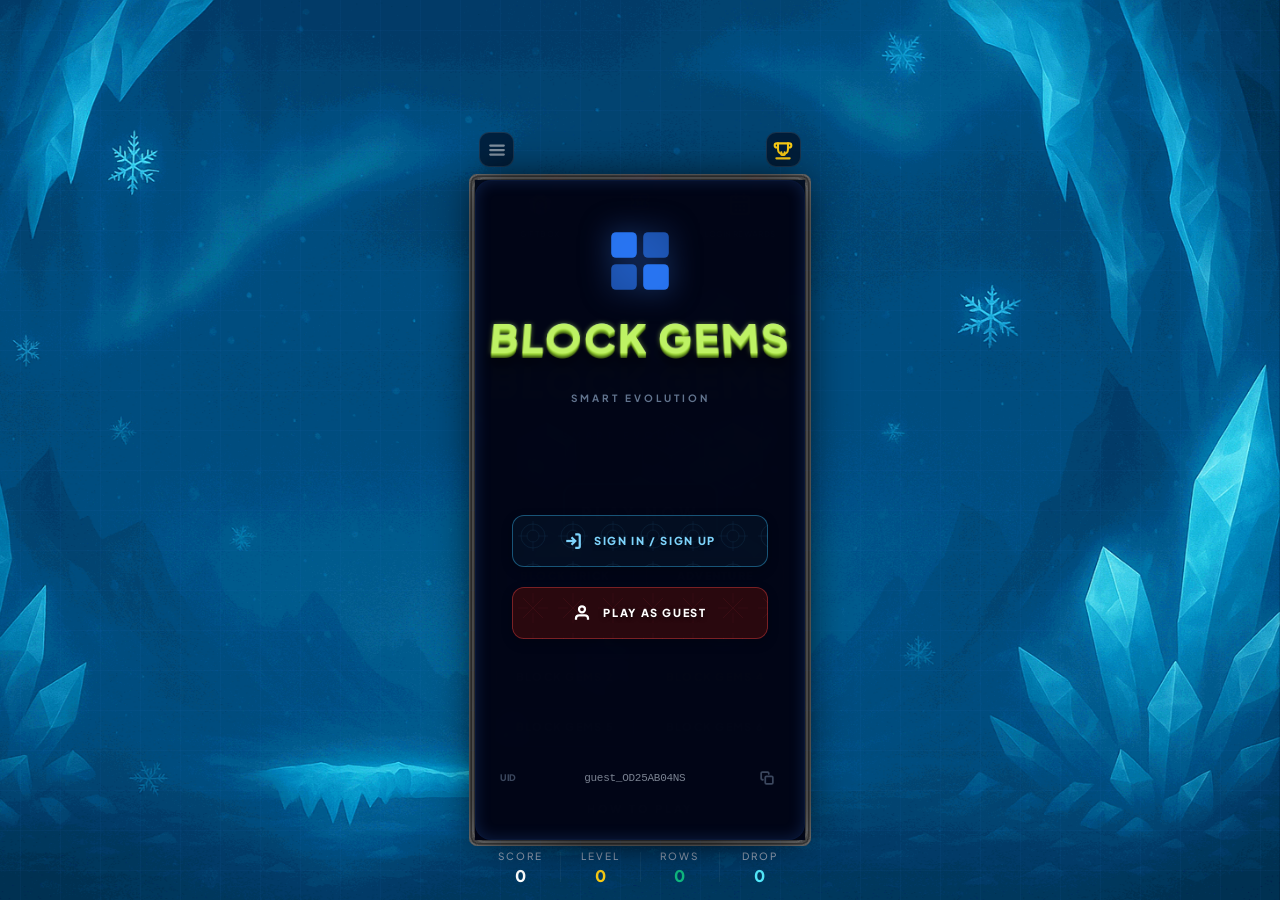
==== index.html @ 0a805791 "feat: add AdMobWeb class for managing ad functionalities and consent tracking" ====
<!doctype html>
<html lang="en">

<head>
  <meta charset="UTF-8" />
  <meta name="viewport"
    content="width=device-width, initial-scale=1.0, maximum-scale=1.0, user-scalable=no, viewport-fit=cover" />
  <meta name="google-site-verification" content="WcGg7bFw9ZpEoNqHcmc2jBNOB4gelZWjKBf4aaUP5AU" />
  <title>Block Gems</title>
  <link href="https://fonts.googleapis.com/css2?family=Plus+Jakarta+Sans:wght@400;700;800;900&display=swap"
    rel="stylesheet">
  <style>
    /* Prevent FOUC for overlays */
    .overlay {
      visibility: hidden;
      opacity: 0;
    }

    .overlay.active {
      visibility: visible;
      opacity: 1;
    }

    /* --- LOADING SCREEN --- */
    #loading-screen {
      position: fixed;
      top: 0;
      left: 0;
      width: 100%;
      height: 100%;
      background: #0f172a;
      display: flex;
      flex-direction: column;
      align-items: center;
      justify-content: center;
      z-index: 10000;
      transition: opacity 0.5s ease-out, visibility 0.5s;
    }

    .loading-atom {
      width: 48px;
      height: 48px;
      background: #f8fafc;
      border: 2px solid rgba(255, 255, 255, 0.4);
      border-radius: 4px;
      filter: drop-shadow(0 0 10px #f8fafc);
      margin-bottom: 24px;
      animation: atom-pulse 2s infinite ease-in-out;
      will-change: transform, filter;
    }

    @keyframes atom-pulse {
      0% {
        transform: scale(1) rotate(0deg);
        filter: drop-shadow(0 0 8px #f8fafc);
      }

      50% {
        transform: scale(1.15) rotate(180deg);
        filter: drop-shadow(0 0 20px #f8fafc);
      }

      100% {
        transform: scale(1) rotate(360deg);
        filter: drop-shadow(0 0 8px #f8fafc);
      }
    }

    .loading-bar-bg {
      width: 200px;
      height: 6px;
      background: rgba(255, 255, 255, 0.1);
      border-radius: 3px;
      overflow: hidden;
      margin-bottom: 12px;
    }

    .loading-bar-fill {
      width: 0%;
      height: 100%;
      background: linear-gradient(90deg, #3b82f6, #60a5fa);
      box-shadow: 0 0 10px #3b82f6;
      /* Removed CSS transition to use JS interpolation for maximum smoothness */
    }

    .loading-text {
      color: #94a3b8;
      font-size: 11px;
      font-weight: 800;
      text-transform: uppercase;
      letter-spacing: 0.2em;
    }
  </style>
  <script type="module" crossorigin src="./assets/main-CwLFbw1_.js"></script>
  <link rel="modulepreload" crossorigin href="./assets/rolldown-runtime-Zofljcph.js">
  <link rel="modulepreload" crossorigin href="./assets/modulepreload-polyfill-CSRv37U6.js">
  <link rel="modulepreload" crossorigin href="./assets/dist-dCQyYRQw.js">
  <link rel="modulepreload" crossorigin href="./assets/phaser-93QsA6HH.js">
  <link rel="modulepreload" crossorigin href="./assets/ProfileService-pNlcYrnM.js">
  <link rel="modulepreload" crossorigin href="./assets/IGameMode-BnO9yvhz.js">
  <link rel="modulepreload" crossorigin href="./assets/PopupUIController-dOcGx69c.js">
  <link rel="stylesheet" crossorigin href="./assets/main-HXE_9D_1.css">
</head>

<body class="bg-black text-white font-['Plus_Jakarta_Sans'] overflow-hidden select-none">
  <!-- SVG SPRITES SYSTEM -->
  <svg xmlns="http://www.w3.org/2000/svg" style="display: none;">
    <!-- Arrow/Chevron -->
    <symbol id="icon-chevron-down" viewBox="0 0 24 24" fill="none" stroke="currentColor" stroke-width="4"
      stroke-linecap="round" stroke-linejoin="round">
      <polyline points="6 9 12 15 18 9"></polyline>
    </symbol>
    <!-- Trophy/Score -->
    <symbol id="icon-trophy" viewBox="0 0 24 24" fill="none" stroke="currentColor" stroke-width="2.5"
      stroke-linecap="round" stroke-linejoin="round">
      <path d="M6 9H4.5a2.5 2.5 0 0 1 0-5H6"></path>
      <path d="M18 9h1.5a2.5 2.5 0 0 0 0-5H18"></path>
      <path d="M4 22h16"></path>
      <path d="M10 14.66V17c0 .55.45 1 1 1h2c.55 0 1-.45 1-1v-2.34"></path>
      <path d="M18 4H6v7a6 6 0 0 0 12 0V4Z"></path>
    </symbol>
    <!-- Rows -->
    <symbol id="icon-rows" viewBox="0 0 24 24" fill="currentColor">
      <rect x="3" y="15" width="18" height="6" rx="1" ry="1"></rect>
      <rect x="3" y="6" width="18" height="6" rx="1" ry="1" opacity="0.4"></rect>
    </symbol>
    <!-- Combo/Flame -->
    <symbol id="icon-flame" viewBox="0 0 24 24" fill="currentColor">
      <path
        d="M8.5,1C8.5,1,9.5,4,7,7C4.5,10,4,13,5,16C6,19,9,22,12,22C15,22,18,19.5,19,16C20,12.5,18,9,14,7C14,7,15,10,14,12C13,14,11.5,15,9.5,14C7.5,13,8.5,10,8.5,10L8.5,1Z">
      </path>
    </symbol>
    <!-- Special Clears -->
    <symbol id="icon-grid" viewBox="0 0 24 24" fill="currentColor">
      <path
        d="M19,3H5C3.89,3,3,3.9,3,5V19C3,20.1,3.89,21,5,21H19C20.1,21,21,20.1,21,19V5C21,3.9,20.1,3,19,3M19,19H5V5H19V19M17,11H7V13H17V11M17,7H7V9H17V7M17,15H7V17H17V15Z">
      </path>
    </symbol>
    <!-- Gems -->
    <symbol id="icon-gem" viewBox="0 0 24 24" fill="none" stroke="currentColor" stroke-width="2.5"
      stroke-linecap="round" stroke-linejoin="round">
      <path d="M6 3h12l4 6-10 12L2 9z"></path>
      <path d="M11 3l-4 6 5 12 5-12-4-6"></path>
      <path d="M2 9h20"></path>
    </symbol>
    <!-- Menu -->
    <symbol id="icon-menu" viewBox="0 0 24 24" fill="none" stroke="currentColor" stroke-width="3" stroke-linecap="round"
      stroke-linejoin="round">
      <line x1="3" y1="12" x2="21" y2="12"></line>
      <line x1="3" y1="6" x2="21" y2="6"></line>
      <line x1="3" y1="18" x2="21" y2="18"></line>
    </symbol>
    <!-- Avatar -->
    <symbol id="icon-avatar" viewBox="0 0 16 16" fill="currentColor">
      <path d="M11 6a3 3 0 1 1-6 0 3 3 0 0 1 6 0z"></path>
      <path fill-rule="evenodd"
        d="M0 8a8 8 0 1 1 16 0A8 8 0 0 1 0 8zm8-7a7 7 0 0 0-5.468 11.37C3.242 11.226 4.805 10 8 10s4.757 1.225 5.468 2.37A7 7 0 0 0 8 1z">
      </path>
    </symbol>
    <!-- Edit -->
    <symbol id="icon-edit" viewBox="0 0 24 24" fill="none" stroke="currentColor" stroke-width="3" stroke-linecap="round"
      stroke-linejoin="round">
      <path d="M11 4H4a2 2 0 0 0-2 2v14a2 2 0 0 0 2 2h14a2 2 0 0 0 2-2v-7"></path>
      <path d="M18.5 2.5a2.121 2.121 0 0 1 3 3L12 15l-4 1 1-4 9.5-9.5z"></path>
    </symbol>
    <!-- Copy -->
    <symbol id="icon-copy" viewBox="0 0 24 24" fill="none" stroke="currentColor" stroke-width="3" stroke-linecap="round"
      stroke-linejoin="round">
      <rect x="9" y="9" width="13" height="13" rx="2" ry="2"></rect>
      <path d="M5 15H4a2 2 0 0 1-2-2V4a2 2 0 0 1 2-2h9a2 2 0 0 1 2 2v1"></path>
    </symbol>
    <!-- Eye Off -->
    <symbol id="icon-eye-off" viewBox="0 0 24 24" fill="none" stroke="currentColor" stroke-width="2.5"
      stroke-linecap="round" stroke-linejoin="round">
      <path
        d="M9.88 9.88L3 3m18.12 18.12L14.12 14.12M12 12l-2.12-2.12M10.73 5.08A10.43 10.43 0 0 1 12 5c7 0 10 7 10 7a13.16 13.16 0 0 1-1.67 2.68M6.61 6.61A13.52 13.52 0 0 0 2 12s3 7 10 7a9.74 9.74 0 0 0 5.39-1.61m-5.46-5.46L12 12">
      </path>
    </symbol>
    <!-- Eye On -->
    <symbol id="icon-eye-on" viewBox="0 0 24 24" fill="none" stroke="currentColor" stroke-width="2.5"
      stroke-linecap="round" stroke-linejoin="round">
      <path d="M1 12s3-7 10-7 10 7 10 7-3 7-10 7-10-7-10-7Z"></path>
      <circle cx="12" cy="12" r="3"></circle>
    </symbol>
    <!-- Rotate -->
    <symbol id="icon-rotate" viewBox="0 0 24 24" fill="none" stroke="currentColor" stroke-width="3"
      stroke-linecap="round" stroke-linejoin="round">
      <path d="M21 12a9 9 0 1 1-9-9c2.52 0 4.93 1 6.74 2.74L21 8" />
      <polyline points="21 3 21 8 16 8" />
    </symbol>
    <!-- Trash -->
    <symbol id="icon-trash" viewBox="0 0 24 24" fill="none" stroke="currentColor" stroke-width="2"
      stroke-linecap="round" stroke-linejoin="round">
      <polyline points="3 6 5 6 21 6"></polyline>
      <path d="M19 6v14a2 2 0 0 1-2 2H7a2 2 0 0 1-2-2V6m3 0V4a2 2 0 0 1 2-2h4a2 2 0 0 1 2 2v2"></path>
    </symbol>

    <!-- [NEW] Refill Icon -->
    <symbol id="icon-refill" viewBox="0 0 24 24" fill="none" stroke="currentColor" stroke-width="2"
      stroke-linecap="round" stroke-linejoin="round">
      <path d="M23 4v6h-6"></path>
      <path d="M1 20v-6h6"></path>
      <path d="M3.51 9a9 9 0 0 1 14.85-3.36L23 10M1 14l4.64 4.36A9 9 0 0 0 20.49 15"></path>
    </symbol>

    <!-- [NEW] Hint Icon -->
    <symbol id="icon-hint" viewBox="0 0 24 24" fill="none" stroke="currentColor" stroke-width="2.5"
      stroke-linecap="round" stroke-linejoin="round">
      <circle cx="11" cy="11" r="8"></circle>
      <line x1="21" y1="21" x2="16.65" y2="16.65"></line>
    </symbol>
    <!-- [NEW] Palette Icon -->
    <symbol id="icon-palette" viewBox="0 0 24 24" fill="none" stroke="currentColor" stroke-width="2"
      stroke-linecap="round" stroke-linejoin="round">
      <circle cx="13.5" cy="6.5" r=".5" fill="currentColor"></circle>
      <circle cx="17.5" cy="10.5" r=".5" fill="currentColor"></circle>
      <circle cx="8.5" cy="7.5" r=".5" fill="currentColor"></circle>
      <circle cx="6.5" cy="12.5" r=".5" fill="currentColor"></circle>
      <path
        d="M12 2C6.5 2 2 6.5 2 12s4.5 10 10 10c.92 0 1.5-.58 1.5-1.5 0-.43-.17-.83-.44-1.14-.24-.28-.36-.64-.36-1.02 0-.81.65-1.48 1.45-1.48h1.85c2.76 0 5-2.24 5-5 0-5.52-4.48-10-10-10Z">
      </path>
    </symbol>
    <!-- [NEW] Level Tint Icon -->
    <symbol id="icon-level-tint" viewBox="0 0 24 24" fill="none" stroke="currentColor" stroke-width="2"
      stroke-linecap="round" stroke-linejoin="round">
      <circle cx="12" cy="12" r="10"></circle>
      <path d="M12 2a10 10 0 0 1 10 10M12 2a10 10 0 0 0-10 10"></path>
      <path d="M12 22a10 10 0 0 0 10-10M12 22a10 10 0 0 1-10-10"></path>
      <path d="M8 12a4 4 0 1 1 8 0 4 4 0 0 1-8 0"></path>
    </symbol>
  </svg>

  <div id="loading-screen">
    <div class="loading-atom"></div>
    <div class="loading-bar-bg">
      <div id="loading-fill" class="loading-bar-fill"></div>
    </div>
    <div id="loading-status" class="loading-text">LOADING DATA... 0%</div>
  </div>

  <!-- Game Container for Phaser Canvas -->
  <div id="game-container"></div>


  <div id="app-root">
    <!-- Board-scoped Fever Fire Effect (replaces full-screen flash) -->
    <div id="fever-board-fire" class="fever-board-fire"></div>

    <!-- Notification Container -->
    <div id="notification-container" class="notification-container"></div>

    <!-- HTML UI Overlay Layer -->
    <div id="ui-layer">


      <!-- Pocket HUD (Top Left of Board) -->
      <div id="pocket-hud" class="hidden absolute z-85 hud-vertical-container"></div>



      <!-- Nút Menu trên Board -->
      <div id="ui-board-header">
        <button id="btn-menu" class="btn-icon">
          <svg width="18" height="18">
            <use xlink:href="#icon-menu"></use>
          </svg>
        </button>

        <div id="next-box" class="horizontal-next"></div>



        <button id="btn-leaderboard" class="btn-icon">
          <svg width="20" height="20" style="color: #facc15;">
            <use xlink:href="#icon-trophy"></use>
          </svg>
        </button>
      </div>

      <!-- Hàng TRÊN CÙNG -->

      <!-- Cột DƯỚI (Mới) -->
      <div id="ui-bottom">
        <div class="neon-box stats-panel-horizontal">
          <div class="stat-group">
            <p class="stat-label">Score</p>
            <p id="score-val" class="stat-value text-white">0</p>
          </div>
          <div class="vertical-divider"></div>
          <div class="stat-group">
            <p class="stat-label">Level</p>
            <p id="level-val" class="stat-value text-yellow">0</p>
          </div>
          <div class="vertical-divider"></div>
          <div class="stat-group">
            <p class="stat-label">Rows</p>
            <p id="rows-val" class="stat-value text-green">0</p>
          </div>
          <div class="vertical-divider"></div>
          <div class="stat-group">
            <p class="stat-label text-[10px]">Drop</p>
            <p id="drop-delay-val" class="stat-value text-cyan-300 text-sm">0</p>
          </div>
        </div>
      </div>

      <!-- Cột GIỮA -->
      <div id="ui-center">
        <div id="start-overlay" class="overlay active">
          <div id="main-menu-feature-bar" class="main-menu-feature-bar">
          <!-- Daily Gift Box (Moved inside start-overlay to hide during Auth) -->
          <div id="gift-menu-container" class="gift-menu-container">
            <span class="gift-menu-icon-wrapper">
              <img src="./assets/images/gift_box.png" class="gift-menu-icon" alt="Gift Box">
              <span id="gift-notification-badge" class="menu-notification-dot hidden" aria-hidden="true"></span>
            </span>
            <span id="gift-menu-status" class="gift-menu-label">Gift Box</span>
          </div>

          <!-- Login Streak Box -->
          <div id="streak-menu-container" class="streak-menu-container">
            <div class="streak-menu-icon-wrapper">
              <svg class="streak-menu-icon" viewBox="0 0 24 24" fill="none" stroke="currentColor" stroke-width="2.5"
                stroke-linecap="round" stroke-linejoin="round">
                <rect x="3" y="4" width="18" height="18" rx="2" ry="2"></rect>
                <line x1="16" y1="2" x2="16" y2="6"></line>
                <line x1="8" y1="2" x2="8" y2="6"></line>
                <line x1="3" y1="10" x2="21" y2="10"></line>
                <path d="M8 14h.01M12 14h.01M16 14h.01M8 18h.01M12 18h.01M16 18h.01"></path>
              </svg>
              <div id="streak-notification-badge" class="streak-badge hidden"></div>
            </div>
            <span id="streak-menu-label" class="streak-menu-label">Login Rewards</span>
          </div>
          </div>

          <!-- Gift Claim Animation Overlay (Fixed center) -->
          <div id="gift-claim-overlay" class="gift-claim-sequence">
            <div class="gift-glow-effect"></div>
            <div id="gift-anim-box" class="gift-anim-box">
              <img src="./assets/images/gift_box.png" class="gift-anim-icon" alt="Gift">
            </div>
          </div>

          <!-- Main Content Wrapper to shift everything down -->
          <div class="flex flex-col items-center w-full translate-y-12.5">
            <h1 class="game-title">BLOCK GEMS</h1>
            <p class="subtitle">Smart Evolution</p>
            <button id="btn-start" class="btn-primary py-3 px-8 mb-1" style="width: fit-content;">PLAY NOW</button>
            <!-- Dynamic Mode Grid Container -->
            <div id="dynamic-mode-grid" class="grid grid-cols-2 gap-3 w-full px-4 mt-2.5 mb-6 max-w-[320px]">
              <!-- Dynamic buttons will be injected here -->
            </div>
          </div>
          <button id="btn-how-to-play" class="btn-outline">HOW TO PLAY</button>
          <div id="combo-text-container"></div>
        </div>

        <!-- Home Auth Gate Popup -->
        <div id="home-screen" class="overlay">
          <div class="modal-box neon-box">
            <div class="flex flex-col items-center mt-6">
              <div class="w-16 h-16 text-blue-500 mb-6 filter drop-shadow-[0_0_15px_rgba(59,130,246,0.5)]">
                <svg viewBox="0 0 40 40" fill="none" xmlns="http://www.w3.org/2000/svg">
                  <rect x="2" y="2" width="16" height="16" rx="3" fill="currentColor" opacity="0.9" />
                  <rect x="22" y="2" width="16" height="16" rx="3" fill="currentColor" opacity="0.6" />
                  <rect x="2" y="22" width="16" height="16" rx="3" fill="currentColor" opacity="0.6" />
                  <rect x="22" y="22" width="16" height="16" rx="3" fill="currentColor" opacity="0.9" />
                </svg>
              </div>
              <h1
                class="text-3xl font-black tracking-[0.2em] bg-linear-to-br from-blue-400 to-purple-500 bg-clip-text text-transparent uppercase leading-none text-center">
                BLOCK GEMS</h1>
              <p class="text-[10px] font-bold tracking-[0.3em] text-slate-500 uppercase mt-4 text-center">Smart
                Evolution</p>
            </div>

            <div class="w-full flex flex-col gap-5 px-4">
              <button id="btn-home-login" class="btn-ui btn-blue-neon py-4! rounded-xl">
                <svg viewBox="0 0 24 24" fill="none" stroke="currentColor" stroke-width="3" width="18" height="18"
                  class="shrink-0">
                  <path d="M15 3h4a2 2 0 0 1 2 2v14a2 2 0 0 1-2 2h-4" />
                  <polyline points="10 17 15 12 10 7" />
                  <line x1="15" y1="12" x2="3" y2="12" />
                </svg>
                <span class="whitespace-nowrap">SIGN IN / SIGN UP</span>
              </button>

              <button id="btn-home-guest" class="btn-ui btn-red-dim py-4! rounded-xl">
                <svg viewBox="0 0 24 24" fill="none" stroke="currentColor" stroke-width="3" width="18" height="18"
                  class="shrink-0">
                  <path d="M20 21v-2a4 4 0 0 0-4-4H8a4 4 0 0 0-4 4v2" />
                  <circle cx="12" cy="7" r="4" />
                </svg>
                <span class="whitespace-nowrap">PLAY AS GUEST</span>
              </button>
            </div>

            <div
              class="w-full flex items-center gap-2 px-1 py-4 bg-transparent border-none opacity-60 hover:opacity-100 transition-opacity mb-2">
              <span class="text-[9px] font-black text-slate-500 uppercase tracking-tighter shrink-0">UID</span>
              <span id="home-uid-display"
                class="flex-1 font-mono text-[11px] text-slate-300 truncate tracking-tight cursor-pointer"
                title="Your unique ID">--------</span>
              <button id="btn-home-copy-uid"
                class="p-1.5 text-slate-500 hover:text-white transition-colors cursor-pointer">
                <svg width="14" height="14" viewBox="0 0 24 24" fill="none" stroke="currentColor" stroke-width="3"
                  stroke-linecap="round" stroke-linejoin="round">
                  <rect x="9" y="9" width="13" height="13" rx="2" ry="2"></rect>
                  <path d="M5 15H4a2 2 0 0 1-2-2V4a2 2 0 0 1 2-2h9a2 2 0 0 1 2 2v1"></path>
                </svg>
              </button>
            </div>
          </div>
        </div>

        <!-- Menu & Auth overlays -->
        <div id="menu-modal" class="overlay">
          <div id="pause-box" class="modal-box neon-box">
            <h2 class="text-white text-xl font-bold mb-4 shrink-0 uppercase tracking-widest text-center">MENU</h2>
            <div class="flex flex-col gap-2.5 w-full grow overflow-y-auto custom-scrollbar px-1">
              <div id="user-info-brief"
                class="bg-blue-500/5 border border-white/5 rounded-xl mb-2 flex flex-col w-full overflow-hidden">
                <div class="pt-4 px-4 pb-3 flex flex-col gap-3">
                  <div class="flex items-center gap-4 w-full px-1">
                    <div id="btn-open-profile"
                      class="w-16 h-16 rounded-full bg-blue-500/10 flex items-center justify-center text-blue-400 shrink-0 border border-blue-500/20 cursor-pointer hover:bg-blue-500/20 transition-all overflow-hidden relative">
                      <img id="menu-avatar-img" src="" class="w-full h-full object-cover hidden">
                      <div id="menu-avatar-svg" class="w-full h-full flex items-center justify-center"><svg width="32"
                          height="32">
                          <use xlink:href="#icon-avatar"></use>
                        </svg></div>
                    </div>
                    <div class="flex-1 flex flex-col items-start leading-tight justify-center min-w-0">
                      <div class="flex items-center justify-between w-full gap-2">
                        <span id="menu-display-name" class="text-[13px] text-white font-black truncate">Guest
                          Player</span>
                        <button id="btn-edit-name"
                          class="p-1 hover:bg-white/10 rounded-md transition-colors cursor-pointer shrink-0"><svg
                            width="14" height="14" class="text-blue-400 opacity-60">
                            <use xlink:href="#icon-edit"></use>
                          </svg></button>
                      </div>
                      <div class="flex flex-col gap-0.5 mt-0.5">
                        <span id="menu-user-level"
                          class="text-[9px] text-yellow font-black uppercase tracking-[0.2em]">Level 1</span>
                        <span id="menu-id-username"
                          class="text-[9px] text-blue-400 font-bold opacity-70 truncate"></span>
                      </div>
                    </div>
                  </div>
                  <div class="flex flex-col gap-2 mt-1 border-t border-white/5 pt-3">
                    <div class="flex justify-between items-end px-0.5"><span id="menu-xp-text"
                        class="text-[9px] text-blue-400 font-bold tracking-wider">XP: 250 / 800</span>
                      <div class="flex flex-col items-end gap-1">
                        <div class="flex items-center gap-1">
                          <span class="currency-icon coin-icon">B</span>
                          <span id="menu-coins-val" class="text-[10px] text-yellow font-black">0</span>
                        </div>
                        <div class="flex items-center gap-1">
                          <span class="currency-icon bcoin-icon">B</span>
                          <span id="menu-bcoins-val" class="text-[10px] text-cyan-400 font-black">0</span>
                        </div>
                      </div>
                    </div>
                    <div class="w-full h-2.5 bg-black/40 rounded-full overflow-hidden border border-white/5">
                      <div id="menu-level-progress"
                        class="h-full bg-linear-to-r from-blue-600 to-blue-400 transition-all duration-700"
                        style="width: 30%;"></div>
                    </div>
                  </div>
                </div>
                <div id="auth-buttons-row" class="flex border-t border-white/5">
                  <button id="btn-pause-register"
                    class="flex-1 py-3 text-[10px] font-black tracking-widest bg-blue-500/10 text-blue-400 hover:bg-blue-500/20 uppercase cursor-pointer border-r border-white/5">SIGN
                    UP</button>
                  <button id="btn-pause-login"
                    class="flex-1 py-3 text-[10px] font-black tracking-widest bg-yellow-500/10 text-yellow-500 hover:bg-yellow-500/20 uppercase cursor-pointer">LOG
                    IN</button>
                  <button id="btn-pause-logout"
                    class="hidden flex-1 py-3 text-[10px] font-black tracking-widest bg-red-500/10 text-red-500 hover:bg-red-500/20 uppercase cursor-pointer">LOGOUT</button>
                </div>
              </div>
              <button id="btn-resume" class="btn-ui btn-blue-neon py-3.5! mb-1 shrink-0">RESUME</button>
              <button id="btn-give-up" class="btn-ui btn-red-dim py-3.5! mb-1 shrink-0" style="display: none;">GIVE
                UP</button>
              <button id="btn-shop-menu" class="btn-ui btn-orange-neon py-3.5! mb-1 shrink-0">SHOP</button>
              <button id="btn-quests-menu" class="btn-ui btn-blue-alt-neon py-3.5! mb-1 shrink-0">MISSIONS</button>
              <button id="btn-settings" class="btn-ui btn-green-neon py-3.5! mb-1 shrink-0">OPTIONS</button>
              <button id="btn-quit" class="btn-ui btn-red-dim py-3.5! shrink-0">QUIT GAME</button>
            </div>
          </div>
        </div>

        <div id="auth-modal" class="overlay">
          <!-- Login View -->
          <div id="login-box" class="modal-box neon-box auth-view">
            <h2 class="text-white text-xl font-bold mb-6 shrink-0 uppercase tracking-widest text-center">LOG IN</h2>
            <div class="flex flex-col gap-4 w-full grow overflow-y-auto custom-scrollbar px-2">
              <div class="flex flex-col gap-1.5"><label
                  class="text-[9px] text-gray-500 font-black uppercase tracking-widest pl-1">Username or
                  Email</label><input type="text" id="login-username" placeholder="Username or Email"
                  class="bg-black/40 border border-white/10 rounded-lg p-3 text-sm text-white focus:border-blue-500 outline-none w-full">
              </div>
              <div class="flex flex-col gap-1.5"><label
                  class="text-[9px] text-gray-500 font-black uppercase tracking-widest pl-1">Password</label>
                <div class="relative w-full"><input type="password" id="login-password" placeholder="Password"
                    class="bg-black/40 border border-white/10 rounded-lg p-3 pr-10 text-sm text-white focus:border-blue-500 outline-none w-full"><button
                    id="btn-toggle-login-pass"
                    class="absolute right-3 top-1/2 -translate-y-1/2 text-gray-500 hover:text-blue-400 p-1"><svg
                      width="16" height="16" class="pass-eye-off">
                      <use xlink:href="#icon-eye-off"></use>
                    </svg><svg width="16" height="16" class="pass-eye-on hidden">
                      <use xlink:href="#icon-eye-on"></use>
                    </svg></button></div>
              </div>
              <div class="text-right -mt-2"><button id="btn-show-forgot"
                  class="text-[9px] text-gray-500 hover:text-blue-400 font-bold uppercase tracking-wider transition-colors">Forgot
                  Password?</button></div>
              <button id="btn-do-login" class="btn-primary w-full py-4 mt-2 mb-2">SIGN IN</button>
              <div class="flex items-center gap-2 my-1 opacity-50">
                <div class="h-px bg-white/20 flex-1"></div><span
                  class="text-[10px] text-gray-400 uppercase">OR</span>
                <div class="h-px bg-white/20 flex-1"></div>
              </div>
              <button id="btn-login-google"
                class="btn-ui btn-blue-neon w-full py-0 group relative overflow-hidden flex items-center justify-center h-12 p-0 mb-4">
                <div class="flex items-center justify-center gap-3 w-full h-full relative z-10"><img
                    src="https://www.gstatic.com/firebasejs/ui/2.0.0/images/auth/google.svg"
                    class="w-4 h-4 transition-transform group-hover:scale-110 shrink-0" alt="Google"><span
                    class="text-[12px] font-black tracking-wider text-white">SIGN IN WITH GOOGLE</span></div>
              </button>
              <div class="text-center mb-4"><span class="text-xs text-gray-400">Don't have an account?</span><button
                  id="btn-switch-to-register"
                  class="text-xs text-blue-400 font-bold ml-1 cursor-pointer hover:text-blue-300 underline">Register
                  Now</button></div>
            </div>
            <button id="btn-close-auth" class="btn-ui w-full mt-4 shrink-0">CLOSE</button>
          </div>

          <!-- Forgot Password View -->
          <div id="forgot-box" class="modal-box neon-box auth-view hidden">
            <h2 class="text-white text-xl font-bold mb-6 shrink-0 uppercase tracking-widest text-center">RESET PASSWORD
            </h2>
            <div class="flex flex-col gap-6 w-full grow overflow-y-auto custom-scrollbar px-2">
              <p class="text-[11px] text-gray-400 leading-relaxed text-center px-4">Enter the email associated with your
                account and we'll send a reset link.</p>
              <div class="flex flex-col gap-1.5"><label
                  class="text-[9px] text-gray-500 font-black uppercase tracking-widest pl-1">Email Address</label><input
                  type="email" id="forgot-email" placeholder="your@email.com"
                  class="bg-black/40 border border-white/10 rounded-lg p-3 text-sm text-white focus:border-blue-500 outline-none w-full">
              </div>
              <button id="btn-do-reset-pass" class="btn-primary w-full py-4 mt-2">SEND RESET LINK</button>
              <div class="text-center mt-4"><button id="btn-forgot-to-login"
                  class="text-xs text-blue-400 font-bold cursor-pointer hover:text-blue-300 uppercase tracking-widest underline">Back
                  to Login</button></div>
            </div>
            <button id="btn-close-forgot" class="btn-ui w-full mt-4 shrink-0">CLOSE</button>
          </div>

          <!-- Register View -->
          <div id="register-box" class="modal-box neon-box auth-view hidden">
            <h2 class="text-white text-xl font-bold mb-6 shrink-0 uppercase tracking-widest text-center">CREATE ACCOUNT
            </h2>
            <div class="flex flex-col gap-3.5 w-full grow overflow-y-auto custom-scrollbar px-2">
              <div class="flex flex-col gap-1">
                <label class="text-[9px] text-gray-500 font-black uppercase tracking-widest pl-1">Display Name</label>
                <input type="text" id="reg-display-name" placeholder="Max 16 chars" maxlength="16"
                  class="bg-black/40 border border-white/10 rounded-lg p-3 text-sm text-white focus:border-blue-500 outline-none w-full">
              </div>
              <div class="flex flex-col gap-1">
                <label class="text-[9px] text-gray-500 font-black uppercase tracking-widest pl-1">Username (UID)</label>
                <input type="text" id="reg-username" placeholder="Unique ID"
                  class="bg-black/40 border border-white/10 rounded-lg p-3 text-sm text-white focus:border-blue-500 outline-none w-full">
              </div>
              <div class="flex flex-col gap-1">
                <label class="text-[9px] text-gray-500 font-black uppercase tracking-widest pl-1">Email Address</label>
                <input type="email" id="reg-email" placeholder="your@email.com" required
                  class="bg-black/40 border border-white/10 rounded-lg p-3 text-sm text-white focus:border-blue-500 outline-none w-full">
              </div>
              <div class="flex flex-col gap-1">
                <label class="text-[9px] text-gray-500 font-black uppercase tracking-widest pl-1">Password</label>
                <div class="relative w-full">
                  <input type="password" id="reg-password" placeholder="Min 6 chars"
                    class="bg-black/40 border border-white/10 rounded-lg p-3 pr-10 text-sm text-white focus:border-blue-500 outline-none w-full">
                  <button id="btn-toggle-reg-pass"
                    class="absolute right-3 top-1/2 -translate-y-1/2 text-gray-500 hover:text-blue-400 p-1"><svg
                      width="16" height="16" class="pass-eye-off">
                      <use xlink:href="#icon-eye-off"></use>
                    </svg><svg width="16" height="16" class="pass-eye-on hidden">
                      <use xlink:href="#icon-eye-on"></use>
                    </svg></button>
                </div>
              </div>
              <div class="flex items-start gap-2 mt-2">
                <input type="checkbox" id="reg-tos-agree" class="mt-1 cursor-pointer">
                <label for="reg-tos-agree" class="text-[10px] text-gray-400 leading-tight cursor-pointer">I agree to the
                  <button id="btn-open-tos" class="text-blue-400 underline cursor-pointer">Terms of
                    Service</button></label>
              </div>
              <button id="btn-do-register" class="btn-primary w-full py-4 mt-2">SIGN UP</button>
              <div class="text-center mt-4 mb-4">
                <span class="text-xs text-gray-400">Already have an account?</span>
                <button id="btn-switch-to-login"
                  class="text-xs text-blue-400 font-bold ml-1 cursor-pointer hover:text-blue-300 underline">Login
                  Now</button>
              </div>
            </div>
            <button id="btn-close-reg" class="btn-ui w-full mt-4 shrink-0">CLOSE</button>
          </div>
        </div>
      </div>
    </div>

    <!-- Overlays (Moved outside ui-center for direct board alignment) -->
    <div id="stage-clear-overlay" class="overlay">
      <div id="stage-clear-box" class="modal-box neon-box w-full py-6 px-6 max-h-[90%] border-amber-500/50">
        <h2 class="text-yellow text-3xl font-black mb-1 drop-shadow-lg text-center uppercase">STAGE CLEAR</h2>
        <p id="stage-clear-num" class="text-amber-300 text-sm font-bold mb-1 text-center uppercase"></p>
        <div id="stage-clear-score" class="final-score-highlight">0</div>

        <div class="game-over-stats-grid mb-5">
          <div class="game-over-stat-card">
            <span class="text-[9px] text-blue-400 font-black uppercase tracking-widest opacity-60">XP Gained</span>
            <span id="stage-clear-xp-earned" class="text-lg font-black xp-value">0</span>
          </div>
          <div class="game-over-stat-card">
            <span class="text-[9px] text-yellow font-black uppercase tracking-widest opacity-60">Coins Gained</span>
            <div class="flex items-center gap-1.5">
              <span class="currency-icon coin-icon m-0">B</span>
              <span id="stage-clear-coins-val" class="text-lg font-black coin-value">0</span>
            </div>
          </div>
          <div class="game-over-stat-card">
            <span class="text-[9px] text-amber-300 font-black uppercase tracking-widest opacity-60">Max Combo</span>
            <span id="stage-clear-max-combo-val" class="text-lg font-black text-white">x0</span>
          </div>
          <div class="game-over-stat-card">
            <span class="text-[9px] text-yellow font-black uppercase tracking-widest opacity-60">Gems</span>
            <span id="stage-clear-gems-val" class="text-lg font-black text-yellow">0</span>
          </div>
          <div class="game-over-stat-card col-span-2">
            <span class="text-[9px] text-white font-black uppercase tracking-widest opacity-60">Best Score</span>
            <div class="flex items-center gap-2">
              <svg width="16" height="16" class="text-yellow">
                <use xlink:href="#icon-trophy"></use>
              </svg>
              <span id="stage-clear-best-score-val" class="text-lg font-black">0</span>
            </div>
          </div>
        </div>

        <div id="stage-clear-double-rewards-container" class="flex gap-2 w-full mt-4 shrink-0">
          <button id="btn-double-coins-stage-clear"
            class="btn-ui btn-orange-neon flex-1 py-3 rounded-xl flex items-center justify-center gap-1.5"
            style="margin: 0; white-space: nowrap; font-size: 8.5px; letter-spacing: 0.04em; padding-left: 2px; padding-right: 2px;">
            DOUBLE COINS (AD)
          </button>
          <button id="btn-double-xp-stage-clear"
            class="btn-ui btn-green-neon flex-1 py-3 rounded-xl flex items-center justify-center gap-1.5"
            style="margin: 0; white-space: nowrap; font-size: 8.5px; letter-spacing: 0.04em; padding-left: 2px; padding-right: 2px;">
            DOUBLE XP (AD)
          </button>
        </div>

        <div class="flex gap-2 w-full mt-2.5 shrink-0">
          <button id="btn-stage-menu" class="btn-ui btn-red-dim flex-1">MENU</button>
          <button id="btn-next-stage" class="btn-ui btn-orange-neon flex-1">NEXT STAGE</button>
        </div>
      </div>
    </div>



    <div id="game-over-overlay" class="overlay">
      <div id="game-over-box" class="modal-box neon-box w-full py-6 px-6 max-h-[90%]">
        <h2 class="text-red text-3xl font-black mb-1 drop-shadow-lg text-center uppercase">Game Over</h2>
        <div id="final-score" class="final-score-highlight">0</div>

        <div class="game-over-stats-grid mb-8">
          <div class="game-over-stat-card">
            <span class="text-[9px] text-blue-400 font-black uppercase tracking-widest opacity-60">XP Gained</span>
            <span id="game-over-xp-earned" class="text-lg font-black xp-value">0</span>
          </div>
          <div class="game-over-stat-card">
            <span class="text-[9px] text-yellow font-black uppercase tracking-widest opacity-60">Coins Gained</span>
            <div class="flex items-center gap-1.5">
              <span class="currency-icon coin-icon m-0">B</span>
              <span id="game-over-coins-val" class="text-lg font-black coin-value">0</span>
            </div>
          </div>
          <div class="game-over-stat-card col-span-2">
            <span class="text-[9px] text-white font-black uppercase tracking-widest">Best Score</span>
            <div class="flex items-center gap-2">
              <svg width="16" height="16" class="text-yellow">
                <use xlink:href="#icon-trophy"></use>
              </svg>
              <span id="best-score-val" class="text-lg font-black">0</span>
            </div>
          </div>
        </div>

        <div id="game-over-dynamic-stats" class="w-full grid grid-cols-2 gap-2 mt-2">
          <!-- Dynamically populated -->
        </div>

        <!-- Double Rewards Ad Reward -->
        <div id="double-rewards-container" class="flex gap-2 w-full mt-4 shrink-0">
          <button id="btn-double-coins-gameover"
            class="btn-ui btn-orange-neon flex-1 py-3 rounded-xl flex items-center justify-center gap-1.5"
            style="margin: 0; white-space: nowrap; font-size: 8.5px; letter-spacing: 0.04em; padding-left: 2px; padding-right: 2px;">
            DOUBLE COINS (AD)
          </button>
          <button id="btn-double-xp-gameover"
            class="btn-ui btn-green-neon flex-1 py-3 rounded-xl flex items-center justify-center gap-1.5"
            style="margin: 0; white-space: nowrap; font-size: 8.5px; letter-spacing: 0.04em; padding-left: 2px; padding-right: 2px;">
            DOUBLE XP (AD)
          </button>
        </div>

        <div class="flex gap-2 w-full mt-2.5 shrink-0">
          <button id="btn-home-gameover" class="btn-ui btn-red-dim flex-1">MENU</button>
          <button id="btn-retry-gameover"
            class="btn-ui btn-blue-neon flex-1 shadow-[0_0_15px_rgba(59,130,246,0.3)]">RETRY</button>
        </div>
      </div>
    </div>
  </div>

  <!-- Modals (Managed by externalOverlays in GameScene) -->

  <div id="adventure-modal" class="overlay">
    <div id="adventure-box" class="modal-box neon-box w-full h-full flex flex-col p-6">
      <h2 class="text-yellow text-xl font-black mb-1 uppercase text-center tracking-wider shrink-0">ADVENTURE</h2>
      <p class="text-slate-400 text-[10px] text-center mb-4 shrink-0">Choose a stage to begin</p>

      <div class="flex-1 overflow-y-auto w-full custom-scrollbar pr-1">
        <div id="adventure-level-grid"></div>
      </div>

      <div id="adventure-pagination" class="flex justify-center flex-wrap gap-1 mt-3 mb-2 px-1 shrink-0"></div>

      <div class="w-full shrink-0 pt-3 border-t border-white/5 mt-auto">
        <button id="btn-close-adventure" class="btn-ui w-full m-0">CLOSE</button>
      </div>
    </div>
  </div>

  <!-- Adventure Level Confirmation Info Modal -->
  <div id="adventure-level-info-modal" class="overlay">
    <div class="modal-box neon-box max-w-[320px]! p-6! text-center">
      <h2 id="adv-info-title" class="text-yellow text-2xl font-black mb-1 uppercase tracking-widest text-center">STAGE
        001</h2>
      <p id="adv-info-best" class="text-slate-400 text-[11px] mb-6 font-bold uppercase">Best Score: 0</p>

      <div class="bg-black/20 rounded-2xl p-4 border border-white/5 mb-8 text-left space-y-4">
        <h4 class="text-[10px] text-gray-400 font-black uppercase tracking-widest mb-1 text-center">MISSION GOALS</h4>

        <!-- Goal Items -->
        <div id="goal-score-row" class="flex items-center gap-3">
          <div
            class="w-8 h-8 rounded-lg bg-yellow/10 flex items-center justify-center text-yellow shrink-0 border border-yellow/20">
            <svg width="18" height="18">
              <use xlink:href="#icon-trophy"></use>
            </svg>
          </div>
          <div>
            <div class="text-[10px] text-gray-500 font-bold uppercase leading-tight">Target Score</div>
            <div id="goal-score-val" class="text-sm font-black text-white font-mono">3,000</div>
          </div>
        </div>

        <div id="goal-rows-row" class="flex items-center gap-3">
          <div
            class="w-8 h-8 rounded-lg bg-green/10 flex items-center justify-center text-green shrink-0 border border-green/20">
            <svg width="18" height="18">
              <use xlink:href="#icon-rows"></use>
            </svg>
          </div>
          <div>
            <div class="text-[10px] text-gray-500 font-bold uppercase leading-tight">Clear Rows</div>
            <div id="goal-rows-val" class="text-sm font-black text-white font-mono">10</div>
          </div>
        </div>

        <div id="goal-combo-row" class="flex items-center gap-3">
          <div
            class="w-8 h-8 rounded-lg bg-red/10 flex items-center justify-center text-red shrink-0 border border-red/20">
            <svg width="18" height="18">
              <use xlink:href="#icon-flame"></use>
            </svg>
          </div>
          <div>
            <div class="text-[10px] text-gray-500 font-bold uppercase leading-tight">Combat Combos</div>
            <div id="goal-combo-val" class="text-sm font-black text-white font-mono">No requirement</div>
          </div>
        </div>

        <div id="goal-clear-row" class="flex items-center gap-3">
          <div
            class="w-8 h-8 rounded-lg bg-cyan/10 flex items-center justify-center text-cyan shrink-0 border border-cyan/20">
            <svg width="18" height="18">
              <use xlink:href="#icon-grid"></use>
            </svg>
          </div>
          <div>
            <div class="text-[10px] text-gray-500 font-bold uppercase leading-tight">Special Clears</div>
            <div id="goal-clear-val" class="text-sm font-black text-white font-mono">No requirement</div>
          </div>
        </div>

        <div id="goal-gem-row" class="flex items-center gap-3">
          <div
            class="w-8 h-8 rounded-lg bg-yellow/10 flex items-center justify-center text-yellow shrink-0 border border-yellow/20">
            <svg width="18" height="18">
              <use xlink:href="#icon-gem"></use>
            </svg>
          </div>
          <div>
            <div class="text-[10px] text-gray-500 font-bold uppercase leading-tight">Gem Collection</div>
            <div id="goal-gem-val" class="text-sm font-black text-white font-mono">No requirement</div>
          </div>
        </div>
      </div>

      <div class="flex gap-3 w-full">
        <button id="btn-cancel-adv-info" class="btn-action-neon flex-1 py-3 m-0">CANCEL</button>
        <button id="btn-start-adv-info"
          class="btn-action-neon btn-action-neon-blue flex-1 py-3 m-0 text-white! bg-blue-600/40!">START</button>
      </div>
    </div>
  </div>


  </div>

  <div id="profile-modal" class="overlay">
    <div id="profile-box" class="modal-box bg-[#0c1628]/95 border-blue-500/20 backdrop-blur-xl">
      <h2 class="text-white text-base font-black mb-1 shrink-0 text-center uppercase tracking-[0.4em]">Profile</h2>

      <!-- Profile Header (Wide) -->
      <div class="w-full bg-white/5 rounded-2xl border border-white/5 mb-5 p-4 flex flex-col gap-4 shrink-0">
        <div class="flex items-center gap-4">
          <!-- Avatar Frame (Clickable) -->
          <div id="profile-avatar-clickable"
            class="relative w-16 h-16 rounded-full border-2 border-blue-500/30 p-1 cursor-pointer hover:border-blue-500 transition-all shrink-0">
            <div class="w-full h-full rounded-full overflow-hidden bg-[#0f172a]">
              <img id="profile-avatar-img" src="./assets/images/avatars/avatar_default.png"
                class="w-full h-full object-cover hidden">
              <div id="profile-avatar-svg" class="w-full h-full flex items-center justify-center">
                <svg width="32" height="32" class="text-blue-500/50">
                  <use xlink:href="#icon-avatar"></use>
                </svg>
              </div>
            </div>
          </div>

          <!-- User Info (Aligned) -->
          <div class="flex flex-col gap-1 min-w-0">
            <h3 id="profile-name-val" class="text-lg font-black text-white truncate">Player Name</h3>
            <div id="profile-user-val" class="text-[10px] font-bold text-blue-400">@username</div>
            <div id="profile-joined-val" class="text-[9px] font-bold text-gray-500 mt-1 uppercase tracking-wider">
              JOINED: --/--/---- --:--:--</div>
          </div>
        </div>
      </div>

      <div class="flex-1 overflow-y-auto w-full px-1 custom-scrollbar">
        <!-- Main Stats (Balanced Rows) -->
        <div class="grid grid-cols-2 gap-2 mb-2">
          <div class="bg-white/3 p-2.5 rounded-xl border border-white/5">
            <div class="text-[7px] text-gray-500 font-black uppercase tracking-widest mb-1 opacity-70">High Score</div>
            <div id="stat-high-score" class="text-sm font-black text-yellow-500">0</div>
          </div>
          <div class="bg-white/3 p-2.5 rounded-xl border border-white/5">
            <div class="text-[7px] text-gray-500 font-black uppercase tracking-widest mb-1 opacity-70">Rows Cleared
            </div>
            <div id="stat-total-rows" class="text-sm font-black text-white">0</div>
          </div>
        </div>

        <div class="grid grid-cols-2 gap-2 mb-2">
          <div class="bg-white/3 p-2.5 rounded-xl border border-white/5">
            <div class="text-[7px] text-gray-500 font-black uppercase tracking-widest mb-1 opacity-70">Perfect Clear
            </div>
            <div id="stat-perfect-clears" class="text-sm font-black text-orange-500">0</div>
          </div>
          <div class="bg-white/3 p-2.5 rounded-xl border border-white/5">
            <div class="text-[7px] text-gray-500 font-black uppercase tracking-widest mb-1 opacity-70">Perfect Block

            </div>
            <div id="stat-perfect-flats" class="text-sm font-black text-cyan-400">0</div>
          </div>
        </div>

        <div class="grid grid-cols-2 gap-2 mb-4">
          <div class="bg-white/3 p-2.5 rounded-xl border border-white/5">
            <div class="text-[7px] text-gray-500 font-black uppercase tracking-widest mb-1 opacity-70">Elite Streak
            </div>
            <div id="stat-elite-streaks" class="text-sm font-black text-emerald-400">0</div>
          </div>
          <div class="bg-white/3 p-2.5 rounded-xl border border-white/5">
            <div class="text-[7px] text-gray-500 font-black uppercase tracking-widest mb-1 opacity-70">Max Combo</div>
            <div id="stat-max-combo" class="text-sm font-black text-purple-400">x0</div>
          </div>
        </div>

        <!-- Specific Row Clear Stats -->
        <div class="bg-white/3 rounded-2xl border border-white/5 p-4 mb-6">
          <div class="text-[9px] text-gray-500 font-black uppercase tracking-widest mb-4 opacity-70 text-center">
            Performance Data</div>
          <div id="profile-stats-grid" class="profile-rows-grid">
          </div>
        </div>

        <!-- Collection Section -->
        <div class="flex items-center gap-3 mb-4">
          <span class="h-px flex-1 bg-white/10"></span>
          <h3 class="text-white text-[10px] font-black uppercase tracking-[0.3em]">Gem Collection</h3>
          <span class="h-px flex-1 bg-white/10"></span>
        </div>
        <div id="profile-gem-grid" class="profile-gem-grid">
          <!-- Dynamically populated -->
        </div>
      </div>

      <div class="w-full shrink-0 pt-4 border-t border-white/5 mt-auto">
        <button id="btn-close-profile" class="btn-ui w-full" style="margin: 0;">CLOSE</button>
      </div>
    </div>
  </div>

  <div id="quests-modal" class="overlay">
    <div id="missions-box" class="modal-box neon-box">
      <h2 class="text-yellow text-xl font-bold mb-4 shrink-0 text-center">DAILY MISSIONS</h2>
      <div id="quests-tabs" class="w-full shrink-0"></div>
      <div id="quests-list" class="flex-1 min-h-0 overflow-y-auto w-full pr-2 flex flex-col gap-3 custom-scrollbar"></div>
      <div class="w-full shrink-0 pt-3 border-t border-white/5 mt-auto">
        <button id="btn-close-quests" class="btn-ui w-full">CLOSE</button>
      </div>
    </div>
  </div>

  <div id="settings-modal" class="overlay">
    <div id="settings-box" class="modal-box neon-box">
      <h2 data-i18n="settings.title" class="text-white text-xl font-bold mb-4 shrink-0 text-center uppercase tracking-widest">Options</h2>

      <div class="flex-1 overflow-y-auto w-full px-1 custom-scrollbar" style="margin-bottom: 0.5rem;">
        <div class="flex flex-col gap-5 w-full">
          <!-- Sound Control -->
          <div class="flex flex-col w-full gap-2">
            <div class="relative flex items-center justify-center min-h-5 px-1">
              <span data-i18n="settings.sound" class="text-gray-200 text-[11px] font-bold text-center uppercase tracking-wider">Sound</span>
              <label class="absolute right-1 inline-flex items-center cursor-pointer">
                <input type="checkbox" id="toggle-sfx" class="sr-only peer" checked>
                <div
                  class="w-8 h-4.5 bg-gray-700 rounded-full peer peer-checked:after:translate-x-full after:content-[''] after:absolute after:top-0.5 after:left-0.5 after:bg-white after:rounded-full after:h-3.5 after:w-3.5 after:transition-all peer-checked:bg-blue-500">
                </div>
              </label>
            </div>
            <input type="range" id="slider-sfx-volume" min="0" max="1" step="0.1" value="1" class="custom-slider w-full">
          </div>

          <!-- Music Control -->
          <div class="flex flex-col w-full gap-2">
            <div class="relative flex items-center justify-center min-h-5 px-1">
              <span data-i18n="settings.music" class="text-gray-200 text-[11px] font-bold text-center uppercase tracking-wider">Music</span>
              <label class="absolute right-1 inline-flex items-center cursor-pointer">
                <input type="checkbox" id="toggle-music" class="sr-only peer" checked>
                <div
                  class="w-8 h-4.5 bg-gray-700 rounded-full peer peer-checked:after:translate-x-full after:content-[''] after:absolute after:top-0.5 after:left-0.5 after:bg-white after:rounded-full after:h-3.5 after:w-3.5 after:transition-all peer-checked:bg-blue-500">
                </div>
              </label>
            </div>
            <input type="range" id="slider-music-volume" min="0" max="1" step="0.1" value="0.7"
              class="custom-slider w-full">
          </div>

          <div class="divider my-1 opacity-5"></div>

          <div class="w-full">
            <div
              class="flex justify-between items-center bg-white/5 p-2.5 px-3 rounded-xl border border-white/5 hover:bg-white/10 transition-all cursor-pointer">
              <span data-i18n="settings.smartDrop" class="text-gray-400 text-[10px] font-bold uppercase tracking-wider">Smart Drop</span>
              <label class="relative inline-flex items-center cursor-pointer">
                <input type="checkbox" id="toggle-smart-drop" class="sr-only peer" checked>
                <div
                  class="w-8 h-4.5 bg-gray-700 rounded-full peer peer-checked:after:translate-x-full after:content-[''] after:absolute after:top-0.5 after:left-0.5 after:bg-white after:rounded-full after:h-3.5 after:w-3.5 after:transition-all peer-checked:bg-blue-500">
                </div>
              </label>
            </div>
          </div>

          <div class="w-full">
            <div
              class="flex justify-between items-center bg-white/5 p-2.5 px-3 rounded-xl border border-white/5 hover:bg-white/10 transition-all cursor-pointer">
              <span data-i18n="settings.vibration" class="text-gray-400 text-[10px] font-bold uppercase tracking-wider">Vibration</span>
              <label class="relative inline-flex items-center cursor-pointer">
                <input type="checkbox" id="toggle-vibration" class="sr-only peer" checked>
                <div
                  class="w-8 h-4.5 bg-gray-700 rounded-full peer peer-checked:after:translate-x-full after:content-[''] after:absolute after:top-0.5 after:left-0.5 after:bg-white after:rounded-full after:h-3.5 after:w-3.5 after:transition-all peer-checked:bg-blue-500">
                </div>
              </label>
            </div>
          </div>

          <div class="flex flex-col gap-2">
            <label for="select-language" data-i18n="settings.language"
              class="text-gray-500 text-[9px] font-black uppercase tracking-widest pl-0.5 opacity-80">Language</label>
            <select id="select-language"
              class="bg-slate-800/60 border border-white/5 rounded-xl px-4 py-3 text-[11px] text-white focus:border-blue-500 outline-none w-full appearance-none">
              <option value="en">English</option>
              <option value="vi">Tiếng Việt</option>
            </select>
          </div>

          <!-- Music Selector -->
          <div class="flex flex-col gap-2">
            <label data-i18n="settings.backgroundMusic" class="text-gray-500 text-[9px] font-black uppercase tracking-widest pl-0.5 opacity-80">Background
              Music Track</label>
            <select id="select-bgm"
              class="bg-slate-800/60 border border-white/5 rounded-xl px-4 py-3 text-[11px] text-white focus:border-blue-500 outline-none w-full appearance-none">
            </select>
          </div>

          <a id="btn-privacy-policy" href="./privacy-policy.html" target="_blank" rel="noopener"
            class="btn-ui btn-blue-alt-neon w-full text-center"
            style="padding: 12px 0; font-size: 10px; text-decoration: none;">
            <span data-i18n="settings.privacyPolicy">PRIVACY POLICY</span>
          </a>

          <button id="btn-privacy-options" class="btn-ui btn-blue-alt-neon w-full"
            style="padding: 12px 0; font-size: 10px; margin-top: 10px;">
            <span data-i18n="settings.adConsent">AD CONSENT OPTIONS</span>
          </button>

          <button id="btn-delete-account" class="btn-ui btn-red-dim w-full"
            style="padding: 12px 0; font-size: 10px; margin-top: 10px;">
            <span data-i18n="settings.deleteAccount">DELETE ACCOUNT</span>
          </button>

          <!-- Framed UID -->
          <div class="btn-ui relative w-full flex flex-col items-center justify-center px-4 py-5 cursor-default mt-2"
            style="background: rgba(255,255,255,0.02);">
            <span id="menu-uid-val"
              class="text-[10px] text-cyan-300 font-mono tracking-tight leading-tight select-all uid-text text-center font-bold">UID:
              ---</span>
            <button id="btn-copy-uid"
              class="absolute right-3 top-1/2 -translate-y-1/2 p-2 text-gray-500 hover:text-white transition-all bg-white/5 hover:bg-white/10 rounded-lg border border-white/5">
              <svg width="14" height="14">
                <use xlink:href="#icon-copy"></use>
              </svg>
            </button>
          </div>
          <button id="btn-change-password-trigger"
            class="btn-ui w-full hover:bg-amber-500/10 hover:text-amber-400 transition-all font-bold border-amber-500/20 text-xs hidden py-3">CHANGE
            PASSWORD</button>
        </div>
      </div>

      <div class="w-full shrink-0 flex flex-col items-center gap-1.5 pt-3 border-t border-white/5">
        <span class="text-[9px] text-gray-600 font-black tracking-[0.3em] uppercase opacity-60">Version V1.01a-1112</span>
        <button id="btn-close-settings" data-i18n="common.close"
          class="btn-ui w-full hover:bg-red-500/10 hover:text-red-400 transition-all font-bold m-0">CLOSE</button>
      </div>
    </div>
  </div>

  <div id="shop-modal" class="overlay">
    <!-- Shop content injected by StoreManager -->
  </div>

  <div id="inventory-modal" class="overlay">
    <!-- Inventory content injected by StoreManager -->
  </div>

  <!-- 14-Day Attendance Modal -->
  <div id="checkin-modal" class="overlay board-overlay">
    <div id="checkin-box" class="modal-box neon-box card flex flex-col p-3 px-2.5">
      <h2 class="text-white text-base font-black uppercase tracking-widest text-shadow-neon text-center mb-1 shrink-0">
        14-Day Rewards</h2>
      <p class="text-[9px] text-slate-400 font-bold tracking-wider text-center uppercase mb-2 shrink-0">Check in daily
        and keep the rewards flowing</p>

      <div id="checkin-scroll" class="checkin-scroll custom-scrollbar">
        <div id="checkin-grid" class="w-full shrink-0">
          <!-- Dynamically rendered by UIOrchestrator -->
        </div>

        <div id="checkin-milestone-boxes" class="w-full shrink-0 mt-2">
          <!-- Dynamically rendered by UIOrchestrator -->
        </div>
      </div>

      <!-- Bottom buttons -->
      <div id="checkin-actions" class="w-full shrink-0 flex flex-col gap-2 pt-2 border-t border-white/5 mt-2">
        <!-- Nút x2 Ad: chỉ hiện sau khi claim -->
        <button id="btn-claim-streak-x2"
          class="w-full py-2.5 rounded-xl font-black text-xs tracking-widest uppercase transition-all duration-200 flex items-center justify-center gap-2 border streak-ad-dimmed"
          style="background:rgba(251,191,36,0.12); border-color:rgba(251,191,36,0.4); color:#fbbf24;">
          <svg width="13" height="13" viewBox="0 0 24 24" fill="currentColor"
            style="display:inline;vertical-align:middle;margin-right:4px">
            <rect x="2" y="7" width="15" height="11" rx="2" />
            <path d="M17 9.5l5-3v11l-5-3V9.5z" />
          </svg>
          WATCH AD — GET BONUS
        </button>
        <button id="btn-close-checkin"
          class="btn-ui w-full hover:bg-red-500/10 hover:text-red-400 transition-all font-bold m-0">CLOSE</button>
      </div>
    </div>
  </div>

  <div id="tutorial-modal" class="overlay">
    <div id="tutorial-box" class="modal-box neon-box flex flex-col p-6">
      <h2 class="text-white text-xl font-bold mb-4 shrink-0 text-center uppercase tracking-widest">How To Play</h2>

      <div id="tutorial-content" class="flex-1 overflow-y-auto w-full custom-scrollbar pr-1">
        <!-- Nội dung sẽ được điền bởi Script dựa trên thiết bị -->
      </div>

      <div class="w-full shrink-0 pt-3 border-t border-white/5 mt-auto">
        <button id="btn-close-tutorial" class="btn-ui w-full m-0">CLOSE</button>
      </div>
    </div>
  </div>
  <div id="leaderboard-modal" class="overlay board-overlay">
    <div id="leaderboard-box" class="modal-box neon-box card flex flex-col p-4 px-2.5">
      <div class="shrink-0 w-full max-w-full">
        <h2 class="text-blue-400 text-xl font-black mb-3 shrink-0 text-center uppercase tracking-widest">Rankings</h2>
        <div id="leaderboard-tabs" class="shop-tabs mb-4">
        </div>
      </div>

      <div class="flex-1 overflow-y-auto w-full pr-1 custom-scrollbar">
        <div id="leaderboard-list" class="flex flex-col gap-2.5 mb-2"></div>
        <div id="lb-pagination" class="flex justify-center items-center w-full gap-2 mb-4 px-2"></div>
      </div>

      <div class="w-full shrink-0 pt-3 border-t border-white/5 mt-auto flex flex-col gap-3">
        <div id="my-rank-fixed"
          class="w-full bg-slate-800/80 p-3 rounded-xl border border-blue-500/30 flex flex-col gap-1">
          <div class="flex justify-between items-center w-full">
            <span class="text-blue-400 font-bold text-[10px] uppercase tracking-wider">Your Rank</span>
            <span id="my-rank-val" class="text-white font-black text-sm"># ---</span>
          </div>
          <div class="flex justify-between items-center w-full">
            <span id="my-lb-label" class="text-blue-400 font-bold text-[10px] uppercase tracking-wider">Best
              Score</span>
            <span id="my-best-val" class="text-yellow font-black text-sm">---</span>
          </div>
        </div>
        <button id="btn-close-leaderboard" class="btn-ui w-full m-0">CLOSE</button>
      </div>
    </div>
  </div>

  <div id="tos-modal" class="overlay">
    <div class="modal-box neon-box w-full max-h-[92%] p-6">
      <h2 class="text-white text-xl font-bold mb-4 uppercase text-center">Terms of Service</h2>
      <div id="tos-content"
        class="overflow-y-auto text-[11px] text-gray-400 text-left pr-4 leading-relaxed custom-scrollbar flex-1">

        <!-- Nội dung ToS sẽ được nạp tự động từ TermsContent.ts khi mở modal -->
      </div>
      <button id="btn-close-tos" class="btn-ui btn-blue-neon w-full mt-6">I UNDERSTAND</button>
    </div>
  </div>

  <!-- Edit Name Modal -->
  <div id="edit-name-modal" class="overlay">
    <div class="modal-box neon-box w-full py-8 px-6">
      <h2 class="text-white text-xl font-bold mb-4">CHANGE DISPLAY NAME</h2>
      <p class="text-[10px] text-gray-400 mb-4 px-2 flex items-center gap-1.5">Changing your display name costs
        <span class="flex items-center gap-1">
          <span class="currency-icon coin-icon" style="width: 12px; height: 12px; font-size: 8px;">B</span>
          <span class="text-yellow font-black">1.000</span>
        </span>. Your new name will be updated on leaderboards.
      </p>

      <input type="text" id="new-display-name-input" placeholder="New Name (Max 16 chars)" maxlength="16"
        class="bg-black/40 border border-white/10 rounded-lg p-3 text-sm text-white focus:border-blue-500 outline-none w-full mb-6">

      <div class="flex gap-2 w-full">
        <button id="btn-cancel-name-change" class="btn-ui flex-1 py-3.5! m-0">CANCEL</button>
        <button id="btn-confirm-name-change" class="btn-ui btn-blue-neon flex-1 py-3.5! m-0">CHANGE</button>
      </div>
    </div>
  </div>

  <!-- Admin Action Modal -->
  <div id="admin-action-modal" class="overlay">
    <div class="modal-box neon-box w-full py-8 px-6">
      <h2 class="text-red-500 text-xl font-black mb-1 uppercase tracking-wider text-center">ADMIN ACTION</h2>

      <div class="flex flex-col gap-1 mb-4 text-center">
        <p id="admin-action-target" class="text-[13px] text-white font-bold"></p>
        <div
          class="flex items-center justify-center gap-2 bg-black/40 py-1 px-3 rounded-full border border-white/10 w-fit mx-auto">
          <span class="text-[10px] text-gray-400 font-mono">UID:</span>
          <span id="admin-action-uid" class="text-[10px] text-blue-400 font-mono font-bold"></span>
          <button id="btn-admin-copy-uid" class="text-gray-500 hover:text-white transition-colors cursor-pointer"
            title="Copy UID">
            <svg width="12" height="12">
              <use xlink:href="#icon-copy"></use>
            </svg>
          </button>
        </div>
      </div>

      <div class="bg-black/20 p-3 rounded-lg border border-white/5 mb-6">
        <label class="text-[10px] text-gray-400 uppercase font-black block mb-2 text-center">Reason for Reset</label>
        <textarea id="admin-action-note" placeholder="Example: Vulgar name, violating rules..."
          class="bg-black/40 border border-white/10 rounded-lg p-3 text-sm text-white focus:border-red-500 outline-none w-full h-24 resize-none"></textarea>
      </div>

      <div class="flex gap-3 w-full">
        <button id="btn-admin-cancel" class="btn-action-neon flex-1 py-3 m-0">CANCEL</button>
        <button id="btn-admin-confirm" class="btn-action-neon btn-action-neon-red flex-1 py-3 m-0">CONFIRM</button>
      </div>
    </div>
  </div>
  <!-- Custom Message Modal (Alert) -->
  <div id="message-modal" class="overlay">
    <div class="modal-box neon-box max-w-[320px]! p-8! text-center">
      <h3 id="msg-modal-title" class="text-xl font-black mb-4 tracking-widest text-blue-400 uppercase">TITLE</h3>
      <p id="msg-modal-body" class="text-sm text-slate-400 leading-relaxed mb-6">Message body goes here...</p>
      <div id="msg-modal-text-confirm" class="hidden w-full mb-6 text-left">
        <p id="msg-modal-text-confirm-label" class="text-[10px] text-slate-400 font-bold uppercase tracking-wider mb-2">
          Type the required word to confirm.
        </p>
        <input
          id="msg-modal-text-confirm-input"
          type="text"
          autocomplete="off"
          spellcheck="false"
          class="w-full bg-black/40 border border-red-500/30 rounded-lg p-3 text-sm text-white text-center font-black tracking-widest outline-none focus:border-red-400"
        >
      </div>
      <div id="msg-modal-answer-confirm" class="hidden w-full mb-6">
        <p id="msg-modal-answer-label" class="text-[10px] text-slate-400 font-bold uppercase tracking-wider mb-3">
          Choose the correct answer.
        </p>
        <div id="msg-modal-answer-options" class="grid grid-cols-3 gap-2 w-full"></div>
      </div>
      <div id="msg-modal-progress" class="hidden w-full mb-6">
        <div id="msg-modal-progress-track">
          <div id="msg-modal-progress-fill"></div>
        </div>
        <div id="msg-modal-progress-label">0%</div>
      </div>
      <div id="msg-modal-actions" class="flex gap-3 w-full">
        <button id="msg-modal-cancel" class="btn-action-neon flex-1 py-3 m-0 hidden">CANCEL</button>
        <button id="msg-modal-close" class="btn-action-neon flex-1 py-3 m-0">OK</button>
      </div>
    </div>
  </div>

  <div id="legal-doc-modal" class="overlay">
    <div id="legal-doc-box" class="modal-box neon-box">
      <div id="legal-doc-header">
        <h3 id="legal-doc-title">DOCUMENT</h3>
        <button id="btn-close-legal-doc" class="btn-action-neon">CLOSE</button>
      </div>
      <iframe id="legal-doc-frame" title="Legal document"></iframe>
    </div>
  </div>

  </div>

  <!-- UI TEMPLATES -->

  <!-- Template for Stage Clear Summary Item -->
  <template id="tpl-stage-clear-stat">
    <div class="flex justify-between items-center py-2.5 border-b border-white/5 gap-4">
      <span class="tpl-stat-label text-slate-400 font-bold text-[13px] uppercase shrink-0">Label</span>
      <span class="tpl-stat-value text-white font-mono text-xl font-black text-right">0</span>
    </div>
  </template>

  <!-- Template for Profile Gem Item -->
  <template id="tpl-profile-gem">
    <div class="profile-gem-item">
      <div class="profile-gem-icon"></div>
      <div class="profile-gem-name">Gem Name</div>
      <div class="profile-gem-count">0</div>
    </div>
  </template>

  <!-- Template for Row Distribution Item -->
  <template id="tpl-row-dist-item">
    <div class="row-stat-box">
      <div class="row-stat-label">Label</div>
      <div class="row-stat-value">0</div>
    </div>
  </template>


</body>

</html>
---- assets/main-HXE_9D_1.css ----
@import "https://fonts.googleapis.com/css2?family=Plus+Jakarta+Sans:wght@400;700;800;900&display=swap";@layer components;@layer properties{@supports (((-webkit-hyphens:none)) and (not (margin-trim:inline))) or ((-moz-orient:inline) and (not (color:rgb(from red r g b)))){*,:before,:after,::backdrop{--tw-translate-x:0;--tw-translate-y:0;--tw-translate-z:0;--tw-rotate-x:initial;--tw-rotate-y:initial;--tw-rotate-z:initial;--tw-skew-x:initial;--tw-skew-y:initial;--tw-space-y-reverse:0;--tw-border-style:solid;--tw-gradient-position:initial;--tw-gradient-from:#0000;--tw-gradient-via:#0000;--tw-gradient-to:#0000;--tw-gradient-stops:initial;--tw-gradient-via-stops:initial;--tw-gradient-from-position:0%;--tw-gradient-via-position:50%;--tw-gradient-to-position:100%;--tw-leading:initial;--tw-font-weight:initial;--tw-tracking:initial;--tw-shadow:0 0 #0000;--tw-shadow-color:initial;--tw-shadow-alpha:100%;--tw-inset-shadow:0 0 #0000;--tw-inset-shadow-color:initial;--tw-inset-shadow-alpha:100%;--tw-ring-color:initial;--tw-ring-shadow:0 0 #0000;--tw-inset-ring-color:initial;--tw-inset-ring-shadow:0 0 #0000;--tw-ring-inset:initial;--tw-ring-offset-width:0px;--tw-ring-offset-color:#fff;--tw-ring-offset-shadow:0 0 #0000;--tw-outline-style:solid;--tw-blur:initial;--tw-brightness:initial;--tw-contrast:initial;--tw-grayscale:initial;--tw-hue-rotate:initial;--tw-invert:initial;--tw-opacity:initial;--tw-saturate:initial;--tw-sepia:initial;--tw-drop-shadow:initial;--tw-drop-shadow-color:initial;--tw-drop-shadow-alpha:100%;--tw-drop-shadow-size:initial;--tw-backdrop-blur:initial;--tw-backdrop-brightness:initial;--tw-backdrop-contrast:initial;--tw-backdrop-grayscale:initial;--tw-backdrop-hue-rotate:initial;--tw-backdrop-invert:initial;--tw-backdrop-opacity:initial;--tw-backdrop-saturate:initial;--tw-backdrop-sepia:initial;--tw-duration:initial;--tw-ease:initial;--tw-scale-x:1;--tw-scale-y:1;--tw-scale-z:1;--tw-content:""}}}@layer theme{:root,:host{--font-sans:ui-sans-serif, system-ui, sans-serif, "Apple Color Emoji", "Segoe UI Emoji", "Segoe UI Symbol", "Noto Color Emoji";--font-mono:ui-monospace, SFMono-Regular, Menlo, Monaco, Consolas, "Liberation Mono", "Courier New", monospace;--color-red-400:oklch(70.4% .191 22.216);--color-red-500:oklch(63.7% .237 25.331);--color-orange-400:oklch(75% .183 55.934);--color-orange-500:oklch(70.5% .213 47.604);--color-amber-300:oklch(87.9% .169 91.605);--color-amber-400:oklch(82.8% .189 84.429);--color-amber-500:oklch(76.9% .188 70.08);--color-yellow-400:oklch(85.2% .199 91.936);--color-yellow-500:oklch(79.5% .184 86.047);--color-green-400:oklch(79.2% .209 151.711);--color-emerald-400:oklch(76.5% .177 163.223);--color-cyan-300:oklch(86.5% .127 207.078);--color-cyan-400:oklch(78.9% .154 211.53);--color-cyan-500:oklch(71.5% .143 215.221);--color-blue-300:oklch(80.9% .105 251.813);--color-blue-400:oklch(70.7% .165 254.624);--color-blue-500:oklch(62.3% .214 259.815);--color-blue-600:oklch(54.6% .245 262.881);--color-indigo-400:oklch(67.3% .182 276.935);--color-purple-400:oklch(71.4% .203 305.504);--color-purple-500:oklch(62.7% .265 303.9);--color-rose-500:oklch(64.5% .246 16.439);--color-slate-300:oklch(86.9% .022 252.894);--color-slate-400:oklch(70.4% .04 256.788);--color-slate-500:oklch(55.4% .046 257.417);--color-slate-800:oklch(27.9% .041 260.031);--color-slate-900:oklch(20.8% .042 265.755);--color-gray-100:oklch(96.7% .003 264.542);--color-gray-200:oklch(92.8% .006 264.531);--color-gray-400:oklch(70.7% .022 261.325);--color-gray-500:oklch(55.1% .027 264.364);--color-gray-600:oklch(44.6% .03 256.802);--color-gray-700:oklch(37.3% .034 259.733);--color-black:#000;--color-white:#fff;--spacing:.25rem;--text-xs:.75rem;--text-xs--line-height:calc(1 / .75);--text-sm:.875rem;--text-sm--line-height:calc(1.25 / .875);--text-base:1rem;--text-base--line-height:calc(1.5 / 1);--text-lg:1.125rem;--text-lg--line-height:calc(1.75 / 1.125);--text-xl:1.25rem;--text-xl--line-height:calc(1.75 / 1.25);--text-2xl:1.5rem;--text-2xl--line-height:calc(2 / 1.5);--text-3xl:1.875rem;--text-3xl--line-height:calc(2.25 / 1.875);--font-weight-medium:500;--font-weight-bold:700;--font-weight-black:900;--tracking-tighter:-.05em;--tracking-tight:-.025em;--tracking-wide:.025em;--tracking-wider:.05em;--tracking-widest:.1em;--leading-tight:1.25;--leading-relaxed:1.625;--radius-sm:.25rem;--radius-md:.375rem;--radius-lg:.5rem;--radius-xl:.75rem;--radius-2xl:1rem;--drop-shadow-md:0 3px 3px #0000001f;--drop-shadow-lg:0 4px 4px #00000026;--ease-out:cubic-bezier(0, 0, .2, 1);--animate-pulse:pulse 2s cubic-bezier(.4, 0, .6, 1) infinite;--blur-lg:16px;--blur-xl:24px;--default-transition-duration:.15s;--default-transition-timing-function:cubic-bezier(.4, 0, .2, 1);--default-font-family:var(--font-sans);--default-mono-font-family:var(--font-mono)}}@layer base{*,:after,:before,::backdrop{box-sizing:border-box;border:0 solid;margin:0;padding:0}::file-selector-button{box-sizing:border-box;border:0 solid;margin:0;padding:0}html,:host{-webkit-text-size-adjust:100%;tab-size:4;line-height:1.5;font-family:var(--default-font-family,ui-sans-serif, system-ui, sans-serif, "Apple Color Emoji", "Segoe UI Emoji", "Segoe UI Symbol", "Noto Color Emoji");font-feature-settings:var(--default-font-feature-settings,normal);font-variation-settings:var(--default-font-variation-settings,normal);-webkit-tap-highlight-color:transparent}hr{height:0;color:inherit;border-top-width:1px}abbr:where([title]){-webkit-text-decoration:underline dotted;text-decoration:underline dotted}h1,h2,h3,h4,h5,h6{font-size:inherit;font-weight:inherit}a{color:inherit;-webkit-text-decoration:inherit;-webkit-text-decoration:inherit;-webkit-text-decoration:inherit;-webkit-text-decoration:inherit;text-decoration:inherit}b,strong{font-weight:bolder}code,kbd,samp,pre{font-family:var(--default-mono-font-family,ui-monospace, SFMono-Regular, Menlo, Monaco, Consolas, "Liberation Mono", "Courier New", monospace);font-feature-settings:var(--default-mono-font-feature-settings,normal);font-variation-settings:var(--default-mono-font-variation-settings,normal);font-size:1em}small{font-size:80%}sub,sup{vertical-align:baseline;font-size:75%;line-height:0;position:relative}sub{bottom:-.25em}sup{top:-.5em}table{text-indent:0;border-color:inherit;border-collapse:collapse}:-moz-focusring{outline:auto}progress{vertical-align:baseline}summary{display:list-item}ol,ul,menu{list-style:none}img,svg,video,canvas,audio,iframe,embed,object{vertical-align:middle;display:block}img,video{max-width:100%;height:auto}button,input,select,optgroup,textarea{font:inherit;font-feature-settings:inherit;font-variation-settings:inherit;letter-spacing:inherit;color:inherit;opacity:1;background-color:#0000;border-radius:0}::file-selector-button{font:inherit;font-feature-settings:inherit;font-variation-settings:inherit;letter-spacing:inherit;color:inherit;opacity:1;background-color:#0000;border-radius:0}:where(select:is([multiple],[size])) optgroup{font-weight:bolder}:where(select:is([multiple],[size])) optgroup option{padding-inline-start:20px}::file-selector-button{margin-inline-end:4px}::placeholder{opacity:1}@supports (not ((-webkit-appearance:-apple-pay-button))) or (contain-intrinsic-size:1px){::placeholder{color:currentColor}@supports (color:color-mix(in lab, red, red)){::placeholder{color:color-mix(in oklab, currentcolor 50%, transparent)}}}textarea{resize:vertical}::-webkit-search-decoration{-webkit-appearance:none}::-webkit-date-and-time-value{min-height:1lh;text-align:inherit}::-webkit-datetime-edit{display:inline-flex}::-webkit-datetime-edit-fields-wrapper{padding:0}::-webkit-datetime-edit{padding-block:0}::-webkit-datetime-edit-year-field{padding-block:0}::-webkit-datetime-edit-month-field{padding-block:0}::-webkit-datetime-edit-day-field{padding-block:0}::-webkit-datetime-edit-hour-field{padding-block:0}::-webkit-datetime-edit-minute-field{padding-block:0}::-webkit-datetime-edit-second-field{padding-block:0}::-webkit-datetime-edit-millisecond-field{padding-block:0}::-webkit-datetime-edit-meridiem-field{padding-block:0}::-webkit-calendar-picker-indicator{line-height:1}:-moz-ui-invalid{box-shadow:none}button,input:where([type=button],[type=reset],[type=submit]){appearance:button}::file-selector-button{appearance:button}::-webkit-inner-spin-button{height:auto}::-webkit-outer-spin-button{height:auto}[hidden]:where(:not([hidden=until-found])){display:none!important}}@layer utilities{.pointer-events-auto{pointer-events:auto}.pointer-events-none{pointer-events:none}.visible{visibility:visible}.sr-only{clip-path:inset(50%);white-space:nowrap;border-width:0;width:1px;height:1px;margin:-1px;padding:0;position:absolute;overflow:hidden}.absolute{position:absolute}.fixed{position:fixed}.relative{position:relative}.static{position:static}.-inset-0\.5{inset:calc(var(--spacing) * -.5)}.inset-0{inset:calc(var(--spacing) * 0)}.top-1\/2{top:50%}.right-1{right:calc(var(--spacing) * 1)}.right-3{right:calc(var(--spacing) * 3)}.z-10{z-index:10}.z-85{z-index:85}.z-90{z-index:90}.z-100{z-index:100}.col-span-2{grid-column:span 2/span 2}.container{width:100%}@media (width>=40rem){.container{max-width:40rem}}@media (width>=48rem){.container{max-width:48rem}}@media (width>=64rem){.container{max-width:64rem}}@media (width>=80rem){.container{max-width:80rem}}@media (width>=96rem){.container{max-width:96rem}}.m-0{margin:calc(var(--spacing) * 0)}.mx-auto{margin-inline:auto}.my-1{margin-block:calc(var(--spacing) * 1)}.-mt-2{margin-top:calc(var(--spacing) * -2)}.-mt-2\.5{margin-top:calc(var(--spacing) * -2.5)}.mt-0\.5{margin-top:calc(var(--spacing) * .5)}.mt-1{margin-top:calc(var(--spacing) * 1)}.mt-2{margin-top:calc(var(--spacing) * 2)}.mt-2\.5{margin-top:calc(var(--spacing) * 2.5)}.mt-3{margin-top:calc(var(--spacing) * 3)}.mt-4{margin-top:calc(var(--spacing) * 4)}.mt-6{margin-top:calc(var(--spacing) * 6)}.mt-auto{margin-top:auto}.mb-1{margin-bottom:calc(var(--spacing) * 1)}.mb-2{margin-bottom:calc(var(--spacing) * 2)}.mb-3{margin-bottom:calc(var(--spacing) * 3)}.mb-3\.5{margin-bottom:calc(var(--spacing) * 3.5)}.mb-4{margin-bottom:calc(var(--spacing) * 4)}.mb-5{margin-bottom:calc(var(--spacing) * 5)}.mb-6{margin-bottom:calc(var(--spacing) * 6)}.mb-8{margin-bottom:calc(var(--spacing) * 8)}.mb-10{margin-bottom:calc(var(--spacing) * 10)}.ml-1{margin-left:calc(var(--spacing) * 1)}.block{display:block}.flex{display:flex}.grid{display:grid}.hidden{display:none}.inline{display:inline}.inline-flex{display:inline-flex}.h-1{height:calc(var(--spacing) * 1)}.h-1\.5{height:calc(var(--spacing) * 1.5)}.h-2{height:calc(var(--spacing) * 2)}.h-2\.5{height:calc(var(--spacing) * 2.5)}.h-3{height:calc(var(--spacing) * 3)}.h-4{height:calc(var(--spacing) * 4)}.h-4\.5{height:calc(var(--spacing) * 4.5)}.h-5{height:calc(var(--spacing) * 5)}.h-8{height:calc(var(--spacing) * 8)}.h-12{height:calc(var(--spacing) * 12)}.h-16{height:calc(var(--spacing) * 16)}.h-24{height:calc(var(--spacing) * 24)}.h-auto{height:auto}.h-full{height:100%}.h-px{height:1px}.max-h-\[90\%\]{max-height:90%}.max-h-\[92\%\]{max-height:92%}.min-h-0{min-height:calc(var(--spacing) * 0)}.min-h-5{min-height:calc(var(--spacing) * 5)}.w-0{width:calc(var(--spacing) * 0)}.w-1\.5{width:calc(var(--spacing) * 1.5)}.w-4{width:calc(var(--spacing) * 4)}.w-5{width:calc(var(--spacing) * 5)}.w-8{width:calc(var(--spacing) * 8)}.w-16{width:calc(var(--spacing) * 16)}.w-fit{width:fit-content}.w-full{width:100%}.w-px{width:1px}.max-w-30{max-width:calc(var(--spacing) * 30)}.max-w-\[320px\]{max-width:320px}.max-w-\[320px\]\!{max-width:320px!important}.max-w-full{max-width:100%}.min-w-0{min-width:calc(var(--spacing) * 0)}.flex-1{flex:1}.flex-shrink,.shrink{flex-shrink:1}.shrink-0{flex-shrink:0}.grow{flex-grow:1}.origin-left{transform-origin:0}.origin-top{transform-origin:top}.-translate-y-1\/2{--tw-translate-y:calc(calc(1 / 2 * 100%) * -1);translate:var(--tw-translate-x) var(--tw-translate-y)}.translate-y-12\.5{--tw-translate-y:calc(var(--spacing) * 12.5);translate:var(--tw-translate-x) var(--tw-translate-y)}.transform{transform:var(--tw-rotate-x,) var(--tw-rotate-y,) var(--tw-rotate-z,) var(--tw-skew-x,) var(--tw-skew-y,)}.animate-pulse{animation:var(--animate-pulse)}.cursor-default{cursor:default}.cursor-pointer{cursor:pointer}.resize{resize:both}.resize-none{resize:none}.appearance-none{appearance:none}.grid-cols-2{grid-template-columns:repeat(2,minmax(0,1fr))}.grid-cols-3{grid-template-columns:repeat(3,minmax(0,1fr))}.flex-col{flex-direction:column}.flex-wrap{flex-wrap:wrap}.items-center{align-items:center}.items-end{align-items:flex-end}.items-start{align-items:flex-start}.justify-between{justify-content:space-between}.justify-center{justify-content:center}.gap-0\.5{gap:calc(var(--spacing) * .5)}.gap-1{gap:calc(var(--spacing) * 1)}.gap-1\.5{gap:calc(var(--spacing) * 1.5)}.gap-2{gap:calc(var(--spacing) * 2)}.gap-2\.5{gap:calc(var(--spacing) * 2.5)}.gap-3{gap:calc(var(--spacing) * 3)}.gap-3\.5{gap:calc(var(--spacing) * 3.5)}.gap-4{gap:calc(var(--spacing) * 4)}.gap-5{gap:calc(var(--spacing) * 5)}.gap-6{gap:calc(var(--spacing) * 6)}:where(.space-y-3>:not(:last-child)){--tw-space-y-reverse:0;margin-block-start:calc(calc(var(--spacing) * 3) * var(--tw-space-y-reverse));margin-block-end:calc(calc(var(--spacing) * 3) * calc(1 - var(--tw-space-y-reverse)))}:where(.space-y-4>:not(:last-child)){--tw-space-y-reverse:0;margin-block-start:calc(calc(var(--spacing) * 4) * var(--tw-space-y-reverse));margin-block-end:calc(calc(var(--spacing) * 4) * calc(1 - var(--tw-space-y-reverse)))}:where(.space-y-6>:not(:last-child)){--tw-space-y-reverse:0;margin-block-start:calc(calc(var(--spacing) * 6) * var(--tw-space-y-reverse));margin-block-end:calc(calc(var(--spacing) * 6) * calc(1 - var(--tw-space-y-reverse)))}.truncate{text-overflow:ellipsis;white-space:nowrap;overflow:hidden}.overflow-hidden{overflow:hidden}.overflow-y-auto{overflow-y:auto}.rounded{border-radius:.25rem}.rounded-2xl{border-radius:var(--radius-2xl)}.rounded-full{border-radius:3.40282e38px}.rounded-lg{border-radius:var(--radius-lg)}.rounded-md{border-radius:var(--radius-md)}.rounded-sm{border-radius:var(--radius-sm)}.rounded-xl{border-radius:var(--radius-xl)}.rounded-t-2xl{border-top-left-radius:var(--radius-2xl);border-top-right-radius:var(--radius-2xl)}.rounded-b-2xl{border-bottom-right-radius:var(--radius-2xl);border-bottom-left-radius:var(--radius-2xl)}.rounded-b-lg{border-bottom-right-radius:var(--radius-lg);border-bottom-left-radius:var(--radius-lg)}.border{border-style:var(--tw-border-style);border-width:1px}.border-2{border-style:var(--tw-border-style);border-width:2px}.border-x{border-inline-style:var(--tw-border-style);border-inline-width:1px}.border-t{border-top-style:var(--tw-border-style);border-top-width:1px}.border-r{border-right-style:var(--tw-border-style);border-right-width:1px}.border-b{border-bottom-style:var(--tw-border-style);border-bottom-width:1px}.border-l-2{border-left-style:var(--tw-border-style);border-left-width:2px}.border-none{--tw-border-style:none;border-style:none}.border-amber-500\/20{border-color:#f99c0033}@supports (color:color-mix(in lab, red, red)){.border-amber-500\/20{border-color:color-mix(in oklab, var(--color-amber-500) 20%, transparent)}}.border-amber-500\/50{border-color:#f99c0080}@supports (color:color-mix(in lab, red, red)){.border-amber-500\/50{border-color:color-mix(in oklab, var(--color-amber-500) 50%, transparent)}}.border-blue-500\/0{border-color:#0000}@supports (color:color-mix(in lab, red, red)){.border-blue-500\/0{border-color:color-mix(in oklab, var(--color-blue-500) 0%, transparent)}}.border-blue-500\/20{border-color:#3080ff33}@supports (color:color-mix(in lab, red, red)){.border-blue-500\/20{border-color:color-mix(in oklab, var(--color-blue-500) 20%, transparent)}}.border-blue-500\/30{border-color:#3080ff4d}@supports (color:color-mix(in lab, red, red)){.border-blue-500\/30{border-color:color-mix(in oklab, var(--color-blue-500) 30%, transparent)}}.border-green-400\/20{border-color:#05df7233}@supports (color:color-mix(in lab, red, red)){.border-green-400\/20{border-color:color-mix(in oklab, var(--color-green-400) 20%, transparent)}}.border-red-500{border-color:var(--color-red-500)}.border-red-500\/30{border-color:#fb2c364d}@supports (color:color-mix(in lab, red, red)){.border-red-500\/30{border-color:color-mix(in oklab, var(--color-red-500) 30%, transparent)}}.border-white\/5{border-color:#ffffff0d}@supports (color:color-mix(in lab, red, red)){.border-white\/5{border-color:color-mix(in oklab, var(--color-white) 5%, transparent)}}.border-white\/10{border-color:#ffffff1a}@supports (color:color-mix(in lab, red, red)){.border-white\/10{border-color:color-mix(in oklab, var(--color-white) 10%, transparent)}}.bg-\[\#0c1628\]\/95{background-color:oklab(20.1147% -.00582505 -.0387664/.95)}.bg-\[\#0f172a\]{background-color:#0f172a}.bg-black{background-color:var(--color-black)}.bg-black\/20{background-color:#0003}@supports (color:color-mix(in lab, red, red)){.bg-black\/20{background-color:color-mix(in oklab, var(--color-black) 20%, transparent)}}.bg-black\/40{background-color:#0006}@supports (color:color-mix(in lab, red, red)){.bg-black\/40{background-color:color-mix(in oklab, var(--color-black) 40%, transparent)}}.bg-black\/50{background-color:#00000080}@supports (color:color-mix(in lab, red, red)){.bg-black\/50{background-color:color-mix(in oklab, var(--color-black) 50%, transparent)}}.bg-black\/60{background-color:#0009}@supports (color:color-mix(in lab, red, red)){.bg-black\/60{background-color:color-mix(in oklab, var(--color-black) 60%, transparent)}}.bg-black\/85{background-color:#000000d9}@supports (color:color-mix(in lab, red, red)){.bg-black\/85{background-color:color-mix(in oklab, var(--color-black) 85%, transparent)}}.bg-blue-500{background-color:var(--color-blue-500)}.bg-blue-500\/5{background-color:#3080ff0d}@supports (color:color-mix(in lab, red, red)){.bg-blue-500\/5{background-color:color-mix(in oklab, var(--color-blue-500) 5%, transparent)}}.bg-blue-500\/10{background-color:#3080ff1a}@supports (color:color-mix(in lab, red, red)){.bg-blue-500\/10{background-color:color-mix(in oklab, var(--color-blue-500) 10%, transparent)}}.bg-blue-500\/20{background-color:#3080ff33}@supports (color:color-mix(in lab, red, red)){.bg-blue-500\/20{background-color:color-mix(in oklab, var(--color-blue-500) 20%, transparent)}}.bg-blue-600\/40\!{background-color:#155dfc66!important}@supports (color:color-mix(in lab, red, red)){.bg-blue-600\/40\!{background-color:color-mix(in oklab, var(--color-blue-600) 40%, transparent)!important}}.bg-cyan-500{background-color:var(--color-cyan-500)}.bg-gray-700{background-color:var(--color-gray-700)}.bg-green-400\/10{background-color:#05df721a}@supports (color:color-mix(in lab, red, red)){.bg-green-400\/10{background-color:color-mix(in oklab, var(--color-green-400) 10%, transparent)}}.bg-red-500\/10{background-color:#fb2c361a}@supports (color:color-mix(in lab, red, red)){.bg-red-500\/10{background-color:color-mix(in oklab, var(--color-red-500) 10%, transparent)}}.bg-slate-800\/60{background-color:#1d293d99}@supports (color:color-mix(in lab, red, red)){.bg-slate-800\/60{background-color:color-mix(in oklab, var(--color-slate-800) 60%, transparent)}}.bg-slate-800\/80{background-color:#1d293dcc}@supports (color:color-mix(in lab, red, red)){.bg-slate-800\/80{background-color:color-mix(in oklab, var(--color-slate-800) 80%, transparent)}}.bg-slate-900\/60{background-color:#0f172b99}@supports (color:color-mix(in lab, red, red)){.bg-slate-900\/60{background-color:color-mix(in oklab, var(--color-slate-900) 60%, transparent)}}.bg-transparent,.bg-white\/0{background-color:#0000}@supports (color:color-mix(in lab, red, red)){.bg-white\/0{background-color:color-mix(in oklab, var(--color-white) 0%, transparent)}}.bg-white\/3{background-color:#ffffff08}@supports (color:color-mix(in lab, red, red)){.bg-white\/3{background-color:color-mix(in oklab, var(--color-white) 3%, transparent)}}.bg-white\/5{background-color:#ffffff0d}@supports (color:color-mix(in lab, red, red)){.bg-white\/5{background-color:color-mix(in oklab, var(--color-white) 5%, transparent)}}.bg-white\/10{background-color:#ffffff1a}@supports (color:color-mix(in lab, red, red)){.bg-white\/10{background-color:color-mix(in oklab, var(--color-white) 10%, transparent)}}.bg-white\/20{background-color:#fff3}@supports (color:color-mix(in lab, red, red)){.bg-white\/20{background-color:color-mix(in oklab, var(--color-white) 20%, transparent)}}.bg-yellow-500{background-color:var(--color-yellow-500)}.bg-yellow-500\/10{background-color:#edb2001a}@supports (color:color-mix(in lab, red, red)){.bg-yellow-500\/10{background-color:color-mix(in oklab, var(--color-yellow-500) 10%, transparent)}}.bg-linear-to-br{--tw-gradient-position:to bottom right}@supports (background-image:linear-gradient(in lab, red, red)){.bg-linear-to-br{--tw-gradient-position:to bottom right in oklab}}.bg-linear-to-br{background-image:linear-gradient(var(--tw-gradient-stops))}.bg-linear-to-r{--tw-gradient-position:to right}@supports (background-image:linear-gradient(in lab, red, red)){.bg-linear-to-r{--tw-gradient-position:to right in oklab}}.bg-linear-to-r{background-image:linear-gradient(var(--tw-gradient-stops))}.from-blue-400{--tw-gradient-from:var(--color-blue-400);--tw-gradient-stops:var(--tw-gradient-via-stops,var(--tw-gradient-position), var(--tw-gradient-from) var(--tw-gradient-from-position), var(--tw-gradient-to) var(--tw-gradient-to-position))}.from-blue-600{--tw-gradient-from:var(--color-blue-600);--tw-gradient-stops:var(--tw-gradient-via-stops,var(--tw-gradient-position), var(--tw-gradient-from) var(--tw-gradient-from-position), var(--tw-gradient-to) var(--tw-gradient-to-position))}.from-cyan-400{--tw-gradient-from:var(--color-cyan-400);--tw-gradient-stops:var(--tw-gradient-via-stops,var(--tw-gradient-position), var(--tw-gradient-from) var(--tw-gradient-from-position), var(--tw-gradient-to) var(--tw-gradient-to-position))}.to-blue-400{--tw-gradient-to:var(--color-blue-400);--tw-gradient-stops:var(--tw-gradient-via-stops,var(--tw-gradient-position), var(--tw-gradient-from) var(--tw-gradient-from-position), var(--tw-gradient-to) var(--tw-gradient-to-position))}.to-blue-500{--tw-gradient-to:var(--color-blue-500);--tw-gradient-stops:var(--tw-gradient-via-stops,var(--tw-gradient-position), var(--tw-gradient-from) var(--tw-gradient-from-position), var(--tw-gradient-to) var(--tw-gradient-to-position))}.to-cyan-400{--tw-gradient-to:var(--color-cyan-400);--tw-gradient-stops:var(--tw-gradient-via-stops,var(--tw-gradient-position), var(--tw-gradient-from) var(--tw-gradient-from-position), var(--tw-gradient-to) var(--tw-gradient-to-position))}.to-purple-500{--tw-gradient-to:var(--color-purple-500);--tw-gradient-stops:var(--tw-gradient-via-stops,var(--tw-gradient-position), var(--tw-gradient-from) var(--tw-gradient-from-position), var(--tw-gradient-to) var(--tw-gradient-to-position))}.bg-clip-text{-webkit-background-clip:text;background-clip:text}.object-cover{object-fit:cover}.p-0{padding:calc(var(--spacing) * 0)}.p-1{padding:calc(var(--spacing) * 1)}.p-1\.5{padding:calc(var(--spacing) * 1.5)}.p-2{padding:calc(var(--spacing) * 2)}.p-2\.5{padding:calc(var(--spacing) * 2.5)}.p-3{padding:calc(var(--spacing) * 3)}.p-4{padding:calc(var(--spacing) * 4)}.p-6{padding:calc(var(--spacing) * 6)}.p-6\!{padding:calc(var(--spacing) * 6)!important}.p-8\!{padding:calc(var(--spacing) * 8)!important}.px-0\.5{padding-inline:calc(var(--spacing) * .5)}.px-1{padding-inline:calc(var(--spacing) * 1)}.px-2{padding-inline:calc(var(--spacing) * 2)}.px-2\.5{padding-inline:calc(var(--spacing) * 2.5)}.px-3{padding-inline:calc(var(--spacing) * 3)}.px-4{padding-inline:calc(var(--spacing) * 4)}.px-6{padding-inline:calc(var(--spacing) * 6)}.px-8{padding-inline:calc(var(--spacing) * 8)}.py-0{padding-block:calc(var(--spacing) * 0)}.py-1{padding-block:calc(var(--spacing) * 1)}.py-1\.5{padding-block:calc(var(--spacing) * 1.5)}.py-2\.5{padding-block:calc(var(--spacing) * 2.5)}.py-3{padding-block:calc(var(--spacing) * 3)}.py-3\.5\!{padding-block:calc(var(--spacing) * 3.5)!important}.py-4{padding-block:calc(var(--spacing) * 4)}.py-4\!{padding-block:calc(var(--spacing) * 4)!important}.py-5{padding-block:calc(var(--spacing) * 5)}.py-6{padding-block:calc(var(--spacing) * 6)}.py-8{padding-block:calc(var(--spacing) * 8)}.py-10{padding-block:calc(var(--spacing) * 10)}.pt-1{padding-top:calc(var(--spacing) * 1)}.pt-2{padding-top:calc(var(--spacing) * 2)}.pt-3{padding-top:calc(var(--spacing) * 3)}.pt-4{padding-top:calc(var(--spacing) * 4)}.pt-5{padding-top:calc(var(--spacing) * 5)}.pr-1{padding-right:calc(var(--spacing) * 1)}.pr-2{padding-right:calc(var(--spacing) * 2)}.pr-4{padding-right:calc(var(--spacing) * 4)}.pr-10{padding-right:calc(var(--spacing) * 10)}.pb-3{padding-bottom:calc(var(--spacing) * 3)}.pb-6{padding-bottom:calc(var(--spacing) * 6)}.pl-0\.5{padding-left:calc(var(--spacing) * .5)}.pl-1{padding-left:calc(var(--spacing) * 1)}.text-center{text-align:center}.text-left{text-align:left}.text-right{text-align:right}.font-\[\'Plus_Jakarta_Sans\'\]{font-family:Plus Jakarta Sans}.font-mono{font-family:var(--font-mono)}.text-2xl{font-size:var(--text-2xl);line-height:var(--tw-leading,var(--text-2xl--line-height))}.text-3xl{font-size:var(--text-3xl);line-height:var(--tw-leading,var(--text-3xl--line-height))}.text-base{font-size:var(--text-base);line-height:var(--tw-leading,var(--text-base--line-height))}.text-lg{font-size:var(--text-lg);line-height:var(--tw-leading,var(--text-lg--line-height))}.text-sm{font-size:var(--text-sm);line-height:var(--tw-leading,var(--text-sm--line-height))}.text-xl{font-size:var(--text-xl);line-height:var(--tw-leading,var(--text-xl--line-height))}.text-xs{font-size:var(--text-xs);line-height:var(--tw-leading,var(--text-xs--line-height))}.text-\[7\.5px\]{font-size:7.5px}.text-\[7px\]{font-size:7px}.text-\[8px\]{font-size:8px}.text-\[9px\]{font-size:9px}.text-\[10px\]{font-size:10px}.text-\[11px\]{font-size:11px}.text-\[12px\]{font-size:12px}.text-\[13px\]{font-size:13px}.leading-none{--tw-leading:1;line-height:1}.leading-relaxed{--tw-leading:var(--leading-relaxed);line-height:var(--leading-relaxed)}.leading-tight{--tw-leading:var(--leading-tight);line-height:var(--leading-tight)}.font-black{--tw-font-weight:var(--font-weight-black);font-weight:var(--font-weight-black)}.font-bold{--tw-font-weight:var(--font-weight-bold);font-weight:var(--font-weight-bold)}.font-medium{--tw-font-weight:var(--font-weight-medium);font-weight:var(--font-weight-medium)}.tracking-\[0\.2em\]{--tw-tracking:.2em;letter-spacing:.2em}.tracking-\[0\.3em\]{--tw-tracking:.3em;letter-spacing:.3em}.tracking-\[0\.4em\]{--tw-tracking:.4em;letter-spacing:.4em}.tracking-\[0\.15em\]{--tw-tracking:.15em;letter-spacing:.15em}.tracking-\[0\.25em\]{--tw-tracking:.25em;letter-spacing:.25em}.tracking-tight{--tw-tracking:var(--tracking-tight);letter-spacing:var(--tracking-tight)}.tracking-tighter{--tw-tracking:var(--tracking-tighter);letter-spacing:var(--tracking-tighter)}.tracking-wide{--tw-tracking:var(--tracking-wide);letter-spacing:var(--tracking-wide)}.tracking-wider{--tw-tracking:var(--tracking-wider);letter-spacing:var(--tracking-wider)}.tracking-widest{--tw-tracking:var(--tracking-widest);letter-spacing:var(--tracking-widest)}.whitespace-nowrap{white-space:nowrap}.text-amber-300{color:var(--color-amber-300)}.text-amber-500{color:var(--color-amber-500)}.text-blue-400{color:var(--color-blue-400)}.text-blue-500{color:var(--color-blue-500)}.text-blue-500\/50{color:#3080ff80}@supports (color:color-mix(in lab, red, red)){.text-blue-500\/50{color:color-mix(in oklab, var(--color-blue-500) 50%, transparent)}}.text-blue-500\/60{color:#3080ff99}@supports (color:color-mix(in lab, red, red)){.text-blue-500\/60{color:color-mix(in oklab, var(--color-blue-500) 60%, transparent)}}.text-cyan-300{color:var(--color-cyan-300)}.text-cyan-400{color:var(--color-cyan-400)}.text-emerald-400{color:var(--color-emerald-400)}.text-gray-100{color:var(--color-gray-100)}.text-gray-200{color:var(--color-gray-200)}.text-gray-400{color:var(--color-gray-400)}.text-gray-500{color:var(--color-gray-500)}.text-gray-600{color:var(--color-gray-600)}.text-green-400{color:var(--color-green-400)}.text-indigo-400{color:var(--color-indigo-400)}.text-orange-400{color:var(--color-orange-400)}.text-orange-500{color:var(--color-orange-500)}.text-purple-400{color:var(--color-purple-400)}.text-red-400\/80{color:#ff6568cc}@supports (color:color-mix(in lab, red, red)){.text-red-400\/80{color:color-mix(in oklab, var(--color-red-400) 80%, transparent)}}.text-red-500{color:var(--color-red-500)}.text-rose-500{color:var(--color-rose-500)}.text-slate-300{color:var(--color-slate-300)}.text-slate-400{color:var(--color-slate-400)}.text-slate-500{color:var(--color-slate-500)}.text-slate-500\/80{color:#62748ecc}@supports (color:color-mix(in lab, red, red)){.text-slate-500\/80{color:color-mix(in oklab, var(--color-slate-500) 80%, transparent)}}.text-transparent{color:#0000}.text-white{color:var(--color-white)}.text-white\!{color:var(--color-white)!important}.text-white\/30{color:#ffffff4d}@supports (color:color-mix(in lab, red, red)){.text-white\/30{color:color-mix(in oklab, var(--color-white) 30%, transparent)}}.text-white\/90{color:#ffffffe6}@supports (color:color-mix(in lab, red, red)){.text-white\/90{color:color-mix(in oklab, var(--color-white) 90%, transparent)}}.text-yellow-400{color:var(--color-yellow-400)}.text-yellow-500{color:var(--color-yellow-500)}.uppercase{text-transform:uppercase}.italic{font-style:italic}.underline{text-decoration-line:underline}.opacity-0{opacity:0}.opacity-5{opacity:.05}.opacity-10{opacity:.1}.opacity-30{opacity:.3}.opacity-40{opacity:.4}.opacity-50{opacity:.5}.opacity-60{opacity:.6}.opacity-70{opacity:.7}.opacity-80{opacity:.8}.shadow{--tw-shadow:0 1px 3px 0 var(--tw-shadow-color,#0000001a), 0 1px 2px -1px var(--tw-shadow-color,#0000001a);box-shadow:var(--tw-inset-shadow), var(--tw-inset-ring-shadow), var(--tw-ring-offset-shadow), var(--tw-ring-shadow), var(--tw-shadow)}.shadow-2xl{--tw-shadow:0 25px 50px -12px var(--tw-shadow-color,#00000040);box-shadow:var(--tw-inset-shadow), var(--tw-inset-ring-shadow), var(--tw-ring-offset-shadow), var(--tw-ring-shadow), var(--tw-shadow)}.shadow-\[0_0_10px_rgba\(6\,182\,212\,0\.8\)\]{--tw-shadow:0 0 10px var(--tw-shadow-color,#06b6d4cc);box-shadow:var(--tw-inset-shadow), var(--tw-inset-ring-shadow), var(--tw-ring-offset-shadow), var(--tw-ring-shadow), var(--tw-shadow)}.shadow-\[0_0_10px_rgba\(34\,211\,238\,0\.5\)\]{--tw-shadow:0 0 10px var(--tw-shadow-color,#22d3ee80);box-shadow:var(--tw-inset-shadow), var(--tw-inset-ring-shadow), var(--tw-ring-offset-shadow), var(--tw-ring-shadow), var(--tw-shadow)}.shadow-\[0_0_15px_rgba\(59\,130\,246\,0\.3\)\]{--tw-shadow:0 0 15px var(--tw-shadow-color,#3b82f64d);box-shadow:var(--tw-inset-shadow), var(--tw-inset-ring-shadow), var(--tw-ring-offset-shadow), var(--tw-ring-shadow), var(--tw-shadow)}.shadow-lg{--tw-shadow:0 10px 15px -3px var(--tw-shadow-color,#0000001a), 0 4px 6px -4px var(--tw-shadow-color,#0000001a);box-shadow:var(--tw-inset-shadow), var(--tw-inset-ring-shadow), var(--tw-ring-offset-shadow), var(--tw-ring-shadow), var(--tw-shadow)}.shadow-xl{--tw-shadow:0 20px 25px -5px var(--tw-shadow-color,#0000001a), 0 8px 10px -6px var(--tw-shadow-color,#0000001a);box-shadow:var(--tw-inset-shadow), var(--tw-inset-ring-shadow), var(--tw-ring-offset-shadow), var(--tw-ring-shadow), var(--tw-shadow)}.ring{--tw-ring-shadow:var(--tw-ring-inset,) 0 0 0 calc(1px + var(--tw-ring-offset-width)) var(--tw-ring-color,currentcolor);box-shadow:var(--tw-inset-shadow), var(--tw-inset-ring-shadow), var(--tw-ring-offset-shadow), var(--tw-ring-shadow), var(--tw-shadow)}.outline{outline-style:var(--tw-outline-style);outline-width:1px}.blur{--tw-blur:blur(8px);filter:var(--tw-blur,) var(--tw-brightness,) var(--tw-contrast,) var(--tw-grayscale,) var(--tw-hue-rotate,) var(--tw-invert,) var(--tw-saturate,) var(--tw-sepia,) var(--tw-drop-shadow,)}.drop-shadow-\[0_0_15px_rgba\(59\,130\,246\,0\.5\)\]{--tw-drop-shadow-size:drop-shadow(0 0 15px var(--tw-drop-shadow-color,#3b82f680));--tw-drop-shadow:var(--tw-drop-shadow-size);filter:var(--tw-blur,) var(--tw-brightness,) var(--tw-contrast,) var(--tw-grayscale,) var(--tw-hue-rotate,) var(--tw-invert,) var(--tw-saturate,) var(--tw-sepia,) var(--tw-drop-shadow,)}.drop-shadow-lg{--tw-drop-shadow-size:drop-shadow(0 4px 4px var(--tw-drop-shadow-color,#00000026));--tw-drop-shadow:drop-shadow(var(--drop-shadow-lg));filter:var(--tw-blur,) var(--tw-brightness,) var(--tw-contrast,) var(--tw-grayscale,) var(--tw-hue-rotate,) var(--tw-invert,) var(--tw-saturate,) var(--tw-sepia,) var(--tw-drop-shadow,)}.drop-shadow-md{--tw-drop-shadow-size:drop-shadow(0 3px 3px var(--tw-drop-shadow-color,#0000001f));--tw-drop-shadow:drop-shadow(var(--drop-shadow-md));filter:var(--tw-blur,) var(--tw-brightness,) var(--tw-contrast,) var(--tw-grayscale,) var(--tw-hue-rotate,) var(--tw-invert,) var(--tw-saturate,) var(--tw-sepia,) var(--tw-drop-shadow,)}.filter{filter:var(--tw-blur,) var(--tw-brightness,) var(--tw-contrast,) var(--tw-grayscale,) var(--tw-hue-rotate,) var(--tw-invert,) var(--tw-saturate,) var(--tw-sepia,) var(--tw-drop-shadow,)}.backdrop-blur-lg{--tw-backdrop-blur:blur(var(--blur-lg));-webkit-backdrop-filter:var(--tw-backdrop-blur,) var(--tw-backdrop-brightness,) var(--tw-backdrop-contrast,) var(--tw-backdrop-grayscale,) var(--tw-backdrop-hue-rotate,) var(--tw-backdrop-invert,) var(--tw-backdrop-opacity,) var(--tw-backdrop-saturate,) var(--tw-backdrop-sepia,);backdrop-filter:var(--tw-backdrop-blur,) var(--tw-backdrop-brightness,) var(--tw-backdrop-contrast,) var(--tw-backdrop-grayscale,) var(--tw-backdrop-hue-rotate,) var(--tw-backdrop-invert,) var(--tw-backdrop-opacity,) var(--tw-backdrop-saturate,) var(--tw-backdrop-sepia,)}.backdrop-blur-xl{--tw-backdrop-blur:blur(var(--blur-xl));-webkit-backdrop-filter:var(--tw-backdrop-blur,) var(--tw-backdrop-brightness,) var(--tw-backdrop-contrast,) var(--tw-backdrop-grayscale,) var(--tw-backdrop-hue-rotate,) var(--tw-backdrop-invert,) var(--tw-backdrop-opacity,) var(--tw-backdrop-saturate,) var(--tw-backdrop-sepia,);backdrop-filter:var(--tw-backdrop-blur,) var(--tw-backdrop-brightness,) var(--tw-backdrop-contrast,) var(--tw-backdrop-grayscale,) var(--tw-backdrop-hue-rotate,) var(--tw-backdrop-invert,) var(--tw-backdrop-opacity,) var(--tw-backdrop-saturate,) var(--tw-backdrop-sepia,)}.backdrop-filter{-webkit-backdrop-filter:var(--tw-backdrop-blur,) var(--tw-backdrop-brightness,) var(--tw-backdrop-contrast,) var(--tw-backdrop-grayscale,) var(--tw-backdrop-hue-rotate,) var(--tw-backdrop-invert,) var(--tw-backdrop-opacity,) var(--tw-backdrop-saturate,) var(--tw-backdrop-sepia,);backdrop-filter:var(--tw-backdrop-blur,) var(--tw-backdrop-brightness,) var(--tw-backdrop-contrast,) var(--tw-backdrop-grayscale,) var(--tw-backdrop-hue-rotate,) var(--tw-backdrop-invert,) var(--tw-backdrop-opacity,) var(--tw-backdrop-saturate,) var(--tw-backdrop-sepia,)}.transition{transition-property:color,background-color,border-color,outline-color,text-decoration-color,fill,stroke,--tw-gradient-from,--tw-gradient-via,--tw-gradient-to,opacity,box-shadow,transform,translate,scale,rotate,filter,-webkit-backdrop-filter,backdrop-filter,display,content-visibility,overlay,pointer-events;transition-timing-function:var(--tw-ease,var(--default-transition-timing-function));transition-duration:var(--tw-duration,var(--default-transition-duration))}.transition-all{transition-property:all;transition-timing-function:var(--tw-ease,var(--default-transition-timing-function));transition-duration:var(--tw-duration,var(--default-transition-duration))}.transition-colors{transition-property:color,background-color,border-color,outline-color,text-decoration-color,fill,stroke,--tw-gradient-from,--tw-gradient-via,--tw-gradient-to;transition-timing-function:var(--tw-ease,var(--default-transition-timing-function));transition-duration:var(--tw-duration,var(--default-transition-duration))}.transition-opacity{transition-property:opacity;transition-timing-function:var(--tw-ease,var(--default-transition-timing-function));transition-duration:var(--tw-duration,var(--default-transition-duration))}.transition-transform{transition-property:transform,translate,scale,rotate;transition-timing-function:var(--tw-ease,var(--default-transition-timing-function));transition-duration:var(--tw-duration,var(--default-transition-duration))}.duration-200{--tw-duration:.2s;transition-duration:.2s}.duration-300{--tw-duration:.3s;transition-duration:.3s}.duration-500{--tw-duration:.5s;transition-duration:.5s}.duration-700{--tw-duration:.7s;transition-duration:.7s}.ease-out{--tw-ease:var(--ease-out);transition-timing-function:var(--ease-out)}.outline-none{--tw-outline-style:none;outline-style:none}.select-all{-webkit-user-select:all;user-select:all}.select-none{-webkit-user-select:none;user-select:none}@media (hover:hover){.group-hover\:scale-110:is(:where(.group):hover *){--tw-scale-x:110%;--tw-scale-y:110%;--tw-scale-z:110%;scale:var(--tw-scale-x) var(--tw-scale-y)}.group-hover\:text-blue-400:is(:where(.group):hover *){color:var(--color-blue-400)}.group-hover\:opacity-100:is(:where(.group):hover *){opacity:1}}.peer-checked\:bg-blue-500:is(:where(.peer):checked~*){background-color:var(--color-blue-500)}.after\:absolute:after{content:var(--tw-content);position:absolute}.after\:top-0\.5:after{content:var(--tw-content);top:calc(var(--spacing) * .5)}.after\:left-0\.5:after{content:var(--tw-content);left:calc(var(--spacing) * .5)}.after\:h-3\.5:after{content:var(--tw-content);height:calc(var(--spacing) * 3.5)}.after\:w-3\.5:after{content:var(--tw-content);width:calc(var(--spacing) * 3.5)}.after\:rounded-full:after{content:var(--tw-content);border-radius:3.40282e38px}.after\:bg-white:after{content:var(--tw-content);background-color:var(--color-white)}.after\:transition-all:after{content:var(--tw-content);transition-property:all;transition-timing-function:var(--tw-ease,var(--default-transition-timing-function));transition-duration:var(--tw-duration,var(--default-transition-duration))}.after\:content-\[\'\'\]:after{--tw-content:"";content:var(--tw-content)}.peer-checked\:after\:translate-x-full:is(:where(.peer):checked~*):after{content:var(--tw-content);--tw-translate-x:100%;translate:var(--tw-translate-x) var(--tw-translate-y)}@media (hover:hover){.hover\:border-blue-500:hover{border-color:var(--color-blue-500)}.hover\:border-blue-500\/30:hover{border-color:#3080ff4d}@supports (color:color-mix(in lab, red, red)){.hover\:border-blue-500\/30:hover{border-color:color-mix(in oklab, var(--color-blue-500) 30%, transparent)}}.hover\:bg-amber-500\/10:hover{background-color:#f99c001a}@supports (color:color-mix(in lab, red, red)){.hover\:bg-amber-500\/10:hover{background-color:color-mix(in oklab, var(--color-amber-500) 10%, transparent)}}.hover\:bg-blue-500\/20:hover{background-color:#3080ff33}@supports (color:color-mix(in lab, red, red)){.hover\:bg-blue-500\/20:hover{background-color:color-mix(in oklab, var(--color-blue-500) 20%, transparent)}}.hover\:bg-red-500\/10:hover{background-color:#fb2c361a}@supports (color:color-mix(in lab, red, red)){.hover\:bg-red-500\/10:hover{background-color:color-mix(in oklab, var(--color-red-500) 10%, transparent)}}.hover\:bg-red-500\/20:hover{background-color:#fb2c3633}@supports (color:color-mix(in lab, red, red)){.hover\:bg-red-500\/20:hover{background-color:color-mix(in oklab, var(--color-red-500) 20%, transparent)}}.hover\:bg-white\/10:hover{background-color:#ffffff1a}@supports (color:color-mix(in lab, red, red)){.hover\:bg-white\/10:hover{background-color:color-mix(in oklab, var(--color-white) 10%, transparent)}}.hover\:bg-yellow-500\/20:hover{background-color:#edb20033}@supports (color:color-mix(in lab, red, red)){.hover\:bg-yellow-500\/20:hover{background-color:color-mix(in oklab, var(--color-yellow-500) 20%, transparent)}}.hover\:text-amber-400:hover{color:var(--color-amber-400)}.hover\:text-blue-300:hover{color:var(--color-blue-300)}.hover\:text-blue-400:hover{color:var(--color-blue-400)}.hover\:text-orange-400\/80:hover{color:#ff8b1acc}@supports (color:color-mix(in lab, red, red)){.hover\:text-orange-400\/80:hover{color:color-mix(in oklab, var(--color-orange-400) 80%, transparent)}}.hover\:text-red-400:hover{color:var(--color-red-400)}.hover\:text-white:hover{color:var(--color-white)}.hover\:opacity-100:hover{opacity:1}.hover\:brightness-150:hover{--tw-brightness:brightness(150%);filter:var(--tw-blur,) var(--tw-brightness,) var(--tw-contrast,) var(--tw-grayscale,) var(--tw-hue-rotate,) var(--tw-invert,) var(--tw-saturate,) var(--tw-sepia,) var(--tw-drop-shadow,)}}.focus\:border-blue-500:focus{border-color:var(--color-blue-500)}.focus\:border-red-400:focus{border-color:var(--color-red-400)}.focus\:border-red-500:focus{border-color:var(--color-red-500)}}.btn-ui{-webkit-backdrop-filter:blur(12px);text-transform:uppercase;letter-spacing:.15em;color:#fff;text-shadow:0 1px 4px #00000080;cursor:pointer;background:#0f172a99;border:1px solid #fff3;border-radius:12px;width:100%;padding:10px;font-size:12px;font-weight:800;transition:all .25s cubic-bezier(.4,0,.2,1);display:block;box-shadow:0 4px 12px #0003}.btn-ui:hover{background:#ffffff1a;border-color:#ffffff4d;transform:translateY(-1px)}.btn-ui:active{transform:translateY(1px)}.btn-mode{letter-spacing:.12em;white-space:nowrap;text-transform:uppercase;cursor:pointer;-webkit-backdrop-filter:blur(16px);color:#fff;text-shadow:0 1px 8px #0009;background:#0f172aa6;border:1px solid #ffffff26;border-radius:14px;flex:1;justify-content:center;align-items:center;padding:10px 16px;font-size:11px;font-weight:900;transition:all .3s cubic-bezier(.4,0,.2,1);display:flex;box-shadow:0 8px 32px #0006}.btn-mode:hover{color:#fff;background:#ffffff14;border-color:#fff3;transform:translateY(-2px)}.btn-mode-classic{color:#fff;background:#1e3a8ab3;border:1px solid #3b82f699}.btn-mode-classic:hover{background:#3b82f640;border-color:#3b82f6;box-shadow:0 0 15px #3b82f64d}.btn-mode-adventure{color:#fff;background:#92400eb3;border:1px solid #f59e0b99}.btn-mode-adventure:hover{background:#f59e0b40;border-color:#f59e0b;box-shadow:0 0 15px #f59e0b4d}.btn-mode-purple{color:#d8b4fe;background:#a855f71f;border:1px solid #a855f766;box-shadow:0 0 20px #a855f71a}.btn-mode-purple:hover{color:#f3e8ff;background:#a855f738;border-color:#a855f7;box-shadow:0 0 25px #a855f74d}.btn-mode-drone{color:#f9a8d4;background:#ec48991f;border:1px solid #ec489966;box-shadow:0 0 20px #ec48991a}.btn-mode-drone:hover{color:#fdf2f8;background:#ec489938;border-color:#ec4899;box-shadow:0 0 25px #ec48994d}.btn-mode-patch{color:#6ee7b7;background:#10b9811f;border:1px solid #10b98166;box-shadow:0 0 20px #10b9811a}.btn-mode-patch:hover{color:#ecfdf5;background:#10b98138;border-color:#10b981;box-shadow:0 0 25px #10b9814d}.btn-mode-gems2{color:#fda4af;background:#f43f5e1f;border:1px solid #f43f5e66}.btn-mode-gems2:hover{background:#f43f5e38;border-color:#f43f5e;box-shadow:0 0 20px #f43f5e4d}.btn-mode-gems4{color:#fde047;background:#eab3081f;border:1px solid #eab30866}.btn-mode-gems4:hover{background:#eab30838;border-color:#eab308;box-shadow:0 0 20px #eab3084d}.btn-mode-gems5{color:#c7d2fe;background:#6366f11f;border:1px solid #6366f166}.btn-mode-gems5:hover{background:#6366f138;border-color:#6366f1;box-shadow:0 0 20px #6366f14d}.btn-mode-gems6{color:#99f6e4;background:#14b8a61f;border:1px solid #14b8a666}.btn-mode-gems6:hover{background:#14b8a638;border-color:#14b8a6;box-shadow:0 0 20px #14b8a64d}.btn-blue-neon{color:#7dd3fc;background-color:#38bdf80d;background-image:url("data:image/svg+xml,%3Csvg xmlns='http://www.w3.org/2000/svg' width='40' height='40' viewBox='0 0 40 40'%3E%3Ccircle cx='20' cy='20' r='12' fill='none' stroke='%2338bdf8' stroke-width='0.5' stroke-opacity='0.15'/%3E%3Ccircle cx='20' cy='20' r='6' fill='none' stroke='%2338bdf8' stroke-width='0.5' stroke-opacity='0.1'/%3E%3Cpath d='M20 5 L20 15 M20 25 L20 35 M5 20 L15 20 M25 20 L35 20' stroke='%2338bdf8' stroke-width='0.5' stroke-opacity='0.1'/%3E%3C/svg%3E");background-size:40px 40px;border-color:#38bdf866}.btn-blue-neon:hover{background:#38bdf826;border-color:#38bdf8;box-shadow:0 0 15px #38bdf833}.btn-purple-neon{color:#d8b4fe;background-color:#c084fc0d;background-image:url("data:image/svg+xml,%3Csvg xmlns='http://www.w3.org/2000/svg' width='40' height='40' viewBox='0 0 40 40'%3E%3Cpath d='M20 20 Q30 10 35 20 Q30 30 20 25 Q10 20 15 10' fill='none' stroke='%23c084fc' stroke-width='0.5' stroke-opacity='0.15'/%3E%3Cpath d='M20 20 Q10 30 5 20 Q10 10 20 15 Q30 20 25 30' fill='none' stroke='%23c084fc' stroke-width='0.5' stroke-opacity='0.1'/%3E%3C/svg%3E");background-size:40px 40px;border-color:#c084fc66}.btn-purple-neon:hover{background:#c084fc26;border-color:#c084fc;box-shadow:0 0 15px #c084fc33}.btn-orange-neon{color:#fbbf24;background-color:#fbbf240d;background-image:url("data:image/svg+xml,%3Csvg xmlns='http://www.w3.org/2000/svg' width='40' height='40' viewBox='0 0 40 40'%3E%3Cpath d='M20 5 L35 20 L20 35 L5 20 Z' fill='none' stroke='%23fbbf24' stroke-width='0.5' stroke-opacity='0.2'/%3E%3Cpath d='M20 12 L28 20 L20 28 L12 20 Z' fill='none' stroke='%23fbbf24' stroke-width='0.5' stroke-opacity='0.1'/%3E%3C/svg%3E");background-size:40px 40px;border-color:#fbbf2466}.btn-orange-neon:hover{background:#fbbf2426;border-color:#fbbf24;box-shadow:0 0 15px #fbbf2433}.btn-blue-alt-neon{color:#60a5fa;background-color:#3b82f60d;background-image:url("data:image/svg+xml,%3Csvg xmlns='http://www.w3.org/2000/svg' width='40' height='40' viewBox='0 0 40 40'%3E%3Cpath d='M5 5 L15 5 L15 15 L5 15 Z M25 25 L35 25 L35 35 L25 35 Z' fill='none' stroke='%233b82f6' stroke-width='0.5' stroke-opacity='0.15'/%3E%3Cpath d='M15 10 L25 10 M10 15 L10 25 M25 30 L15 30 M30 25 L30 15' stroke='%233b82f6' stroke-width='0.5' stroke-opacity='0.1'/%3E%3C/svg%3E");background-size:40px 40px;border-color:#3b82f666}.btn-blue-alt-neon:hover{background:#3b82f626;border-color:#3b82f6;box-shadow:0 0 15px #3b82f633}.btn-green-neon{color:#6ee7b7;background-color:#34d3990d;background-image:url("data:image/svg+xml,%3Csvg xmlns='http://www.w3.org/2000/svg' width='40' height='40' viewBox='0 0 40 40'%3E%3Cellipse cx='20' cy='20' rx='15' ry='6' transform='rotate(45 20 20)' fill='none' stroke='%2334d399' stroke-width='0.5' stroke-opacity='0.15'/%3E%3Cellipse cx='20' cy='20' rx='15' ry='6' transform='rotate(-45 20 20)' fill='none' stroke='%2334d399' stroke-width='0.5' stroke-opacity='0.15'/%3E%3Ccircle cx='20' cy='20' r='2' fill='%2334d399' fill-opacity='0.1'/%3E%3C/svg%3E");background-size:40px 40px;border-color:#34d39966}.btn-green-neon:hover{background:#34d39926;border-color:#34d399;box-shadow:0 0 15px #34d39933}.btn-red-dim{color:#fff;-webkit-backdrop-filter:blur(8px);text-shadow:0 1px 4px #000c;background-color:#450a0a99;background-image:url("data:image/svg+xml,%3Csvg xmlns='http://www.w3.org/2000/svg' width='40' height='40' viewBox='0 0 40 40'%3E%3Cpath d='M20 20 L30 10 M20 20 L30 30 M20 20 L10 30 M20 20 L10 10' stroke='%23ef4444' stroke-width='0.8' stroke-opacity='0.1'/%3E%3Cpath d='M20 5 L20 15 M20 25 L20 35 M5 20 L15 20 M25 20 L35 20' stroke='%23ef4444' stroke-width='0.5' stroke-opacity='0.1'/%3E%3C/svg%3E");background-size:40px 40px;border-color:#ef444466}.btn-green{color:var(--color-green);border-color:#10b98133}#ui-board-header{z-index:50;pointer-events:auto;justify-content:space-between;align-items:center;width:22.5rem;padding:0 4px;display:flex;position:absolute;top:.5rem;left:7.5rem}.horizontal-next{flex:1;justify-content:center;gap:8px;padding-right:28px;display:flex}.btn-icon{color:#ffffff80;cursor:pointer;-webkit-backdrop-filter:blur(4px);backdrop-filter:blur(4px);pointer-events:auto;background:#02061799;border:.0625rem solid #ffffff1a;border-radius:.625rem;flex-shrink:0;justify-content:center;align-items:center;width:2.2rem;height:2.2rem;transition:all .2s;display:flex}.btn-icon:hover{border-color:var(--color-blue);color:var(--color-blue);background:#3b82f633;box-shadow:0 0 15px #3b82f64d}.btn-outline{-webkit-backdrop-filter:blur(14px);color:#fff;text-transform:uppercase;letter-spacing:.25em;cursor:pointer;text-shadow:0 2px 10px #000c;background:#0f172ab3;border:1.5px solid #ffffff4d;border-radius:14px;margin-top:1.5rem;padding:.85rem 2rem;font-size:11px;font-weight:900;transition:all .3s cubic-bezier(.4,0,.2,1);box-shadow:0 8px 32px #00000080}.btn-outline:hover{color:#fff;background:#ffffff26;border-color:#fff6;transform:translateY(-2px);box-shadow:0 12px 40px #00000073}.tutorial-grid{grid-template-columns:1fr 1fr;gap:1rem;width:100%;margin-top:.5rem;display:grid}.tutorial-step{background:#ffffff08;border:1px solid #ffffff0d;border-radius:12px;flex-direction:column;align-items:center;gap:8px;padding:1rem;display:flex}.step-icon{color:#38bdf8;opacity:.8;width:32px;height:32px}.step-title{text-transform:uppercase;color:#94a3b8;letter-spacing:.1em;font-size:10px;font-weight:900}.step-desc{color:#64748b;font-size:9px;line-height:1.4}.tab-btn{color:#ffffff80;text-transform:uppercase;letter-spacing:.05em;cursor:pointer;white-space:nowrap;background:#ffffff0d;border:1px solid #ffffff1a;border-radius:12px;flex:none;padding:.4rem .8rem;font-size:.72rem;font-weight:800;transition:all .2s cubic-bezier(.4,0,.2,1)}.shop-tabs,.inventory-tabs,.mission-tabs{scroll-behavior:smooth;-webkit-overflow-scrolling:touch;box-sizing:border-box;scrollbar-width:none;-ms-overflow-style:none;touch-action:pan-x;cursor:grab;flex-flow:row;justify-content:flex-start;gap:8px;width:100%;max-width:100%;padding:8px 10px;display:flex;overflow-x:scroll}.shop-tabs.grabbing,.inventory-tabs.grabbing,.mission-tabs.grabbing{cursor:grabbing;scroll-behavior:auto}.shop-tabs::-webkit-scrollbar{display:none}.inventory-tabs::-webkit-scrollbar{display:none}.tab-btn:hover{background:#ffffff1a}.tab-btn.active{color:#fff;text-shadow:0 0 5px #ffffff80;opacity:1;background:#3b82f640;border-color:#60a5fa;transform:translateY(-1px);box-shadow:0 0 12px #3b82f64d,inset 0 0 8px #ffffff1a}.shop-item{background:#ffffff08;border:1px solid #ffffff0d;border-radius:12px;justify-content:space-between;align-items:center;padding:8px 12px;transition:all .2s;display:flex}.item-info{align-items:center;gap:12px;display:flex}.item-info h4{color:#fff;text-align:left;margin:0;font-size:13px}.item-info p{color:#94a3b8;text-align:left;margin:0;font-size:10px}.avatar-preview{background:#0f172a;border:1px solid #ffffff1a;border-radius:50%;flex-shrink:0;justify-content:center;align-items:center;width:48px;height:48px;display:flex;overflow:hidden}.avatar-preview img{object-fit:cover;border-radius:50%;width:100%;height:100%}.shop-item.equipped{border-color:var(--color-green);background:#10b9811a}.shop-item.affordable:not(.equipped){border-color:#3b82f64d}.item-info h4{color:#fff;margin:0 0 4px;font-size:14px;font-weight:800}.item-info p{color:#94a3b8;margin:0;font-size:11px}.btn-buy{color:var(--color-yellow);border:1px solid var(--color-yellow);cursor:pointer;background:#f59e0b33;border-radius:8px;padding:6px 12px;font-size:11px;font-weight:800;transition:all .2s}.btn-buy:hover{background:var(--color-yellow);color:#000}.btn-equip{color:var(--color-green);border:1px solid var(--color-green);cursor:pointer;background:#10b98133;border-radius:8px;padding:6px 12px;font-size:11px;font-weight:800;transition:all .2s}.btn-equip:hover{background:var(--color-green);color:#000}.equipped-label{color:var(--color-green);padding:6px 12px;font-size:11px;font-weight:800}.owned-label{color:#4ade80;letter-spacing:.1em;text-transform:uppercase;padding:6px 12px;font-size:10px;font-weight:900}#shop-list,#inventory-list{min-height:0}.shop-item{box-sizing:border-box;gap:10px;min-height:76px}.item-info{flex:auto;min-width:0}.item-text{flex-direction:column;flex:auto;justify-content:center;gap:3px;min-width:0;display:flex}.item-text h4{overflow-wrap:anywhere;min-width:0;margin:0;font-size:14px;font-weight:900;line-height:1.18}.item-info p{-webkit-line-clamp:2;-webkit-box-orient:vertical;min-height:27px;margin:0;font-size:10.5px;line-height:1.25;display:-webkit-box;overflow:hidden}.owned-count-label{color:#a1a1aa;text-align:left;white-space:nowrap;font-size:9.5px;font-weight:800;line-height:1.2}.purchase-offers{gap:7px;max-height:220px;display:grid;overflow-y:auto}.purchase-offer{color:#fff;cursor:pointer;background:#ffffff09;border:1px solid #ffffff1a;border-radius:10px;justify-content:space-between;align-items:center;min-height:42px;padding:7px 10px;display:flex}.purchase-offer.selected{background:#3b82f62e;border-color:#60a5fa;box-shadow:0 0 10px #3b82f640}.purchase-offer:disabled{cursor:not-allowed;opacity:.4}.purchase-offer-qty{text-align:left;font-size:10px;font-weight:900}.purchase-offer-price{align-items:center;gap:5px;font-size:12px;font-weight:900;display:flex}.purchase-offer-price .currency-icon{width:13px;height:13px;margin:0;font-size:8px}.item-action{flex:none;justify-content:flex-end;align-items:center;min-width:62px;display:flex}.store-pagination{flex-wrap:nowrap;flex:none;justify-content:center;align-items:center;gap:6px;width:100%;padding:8px 0 2px;display:none}.store-pagination .pg-btn{min-width:32px}#quests-tabs,#quests-list,#shop-list{scroll-behavior:smooth;-webkit-overflow-scrolling:touch}#quests-tabs{touch-action:pan-x;overflow:visible}.mission-tabs{scrollbar-width:none;-ms-overflow-style:none;touch-action:pan-x;min-height:44px}.mission-tabs::-webkit-scrollbar{display:none}.mission-tabs button{min-height:36px;position:relative}.mission-tab-dot{background:#facc15;border:1px solid #ffffffbf;border-radius:999px;width:8px;height:8px;display:none;position:absolute;top:6px;right:7px;box-shadow:0 0 8px #facc15b3}.mission-tab-has-reward .mission-tab-dot{display:block}.mission-menu-has-reward{position:relative;overflow:visible}.mission-menu-has-reward:after{content:"";background:#facc15;border:1px solid #ffffffd1;border-radius:999px;width:9px;height:9px;position:absolute;top:7px;right:8px;box-shadow:0 0 10px #facc15cc}#quests-list{scrollbar-width:none;-ms-overflow-style:none;touch-action:pan-y;min-height:0}#quests-list::-webkit-scrollbar{display:none}.quest-item{transition:all .3s;position:relative}.mission-card{flex-direction:column;gap:8px;padding:12px;display:flex}.mission-card-top,.mission-card-reward,.mission-card-footer{justify-content:space-between;align-items:center;gap:8px;width:100%;display:flex}.mission-card-top h4{letter-spacing:.04em;text-align:left;text-overflow:ellipsis;text-transform:uppercase;white-space:nowrap;margin:0;font-size:11px;font-weight:900;line-height:1.1;overflow:hidden}.mission-card-reward{min-height:26px}.mission-reward-list{color:#9ff7ff;text-align:left;flex-direction:column;gap:3px;min-width:0;font-size:10px;font-weight:900;line-height:1.1;display:flex}.mission-reward-line{text-overflow:ellipsis;white-space:nowrap;align-items:center;gap:5px;display:flex;overflow:hidden}.mission-reward-currency{flex:none;width:14px!important;height:14px!important;margin:0!important;font-size:8px!important}.mission-reward-svg{color:#9ff7ff;flex:none;width:14px;height:14px}.mission-reward-img{object-fit:contain;flex:none;width:16px;height:16px}.mission-reward-fallback{background:#9ff7ff33;border:1px solid #9ff7ff59;border-radius:4px;flex:none;width:14px;height:14px}.mission-claim-slot{flex-shrink:0;justify-content:flex-end;align-items:center;min-width:72px;display:flex}.mission-progress-track{background:#0000006b;border-radius:999px;width:100%;height:6px;position:relative;overflow:hidden;box-shadow:inset 0 1px 2px #00000073}.mission-progress-fill{background:linear-gradient(90deg,#facc15 0%,#fef08a 55%,#facc15 100%);height:100%;transition:width .5s;position:absolute;top:0;left:0;box-shadow:0 0 10px #facc1573}.mission-target-text{color:#cbd5e1b8;text-align:center;text-overflow:ellipsis;white-space:nowrap;min-height:13px;margin:0;font-size:10px;font-style:italic;font-weight:800;line-height:1.25;overflow:hidden}.quest-timer{color:#3b82f6;text-shadow:0 0 8px #3b82f680;background:0 0;border:none;padding:0 4px;font-family:JetBrains Mono,monospace;font-size:11px;font-weight:800}.btn-claim{color:#facc15;cursor:pointer;text-transform:uppercase;letter-spacing:.1em;background-color:#facc151a;background-image:url("data:image/svg+xml,%3Csvg xmlns='http://www.w3.org/2000/svg' width='40' height='40' viewBox='0 0 40 40'%3E%3Cpath d='M20 5 L35 20 L20 35 L5 20 Z' fill='none' stroke='%23fbbf24' stroke-width='0.5' stroke-opacity='0.15'/%3E%3C/svg%3E");background-size:20px 20px;border:1px solid #facc1580;border-radius:6px;padding:6px 14px;font-size:10px;font-weight:900;transition:all .2s}.btn-claim:hover:not(:disabled){background-color:#facc1533;border-color:#facc15;transform:translateY(-1px);box-shadow:0 0 10px #facc154d}.quest-item .bg-yellow{background:linear-gradient(90deg,#facc15 0%,#fef08a 50%,#facc15 100%);position:relative;overflow:hidden;box-shadow:0 0 12px #facc1599,inset 0 0 4px #fff6}.quest-item .bg-yellow:after{content:"";background:linear-gradient(90deg,#0000,#ffffff4d,#0000);animation:2s infinite shimmer;position:absolute;inset:0}@keyframes shimmer{0%{transform:translate(-100%)}to{transform:translate(100%)}}.btn-claim:disabled{color:#94a3b8;cursor:default;box-shadow:none;background:#475569;transform:none}.mission-toast{border:1px solid var(--color-yellow);box-sizing:border-box;z-index:130000;pointer-events:none;text-align:center;background:#020617f2;border-radius:12px;flex-direction:column;align-items:center;gap:8px;width:min(100vw - 48px,320px);max-height:72vh;padding:14px 18px;animation:3s forwards toastFadeScale;display:flex;position:fixed;top:50%;left:50%;overflow:hidden;transform:translate(-50%,-50%);box-shadow:0 0 50px #000c,0 0 20px #facc1533}.reward-toast-list{flex-direction:column;gap:3px;width:100%;max-height:52vh;line-height:1.25;display:flex;overflow:hidden}.mission-toast>span{overflow-wrap:anywhere;max-width:100%}.reward-toast-line{overflow-wrap:anywhere;display:block}.mission-notification{z-index:10000;-webkit-backdrop-filter:blur(12px);backdrop-filter:blur(12px);pointer-events:none;background:#0f172ae6;border:1px solid #facc1566;border-radius:1.25rem;flex-direction:column;justify-content:center;align-items:center;padding:.6rem 1.5rem;transition:all .5s;animation:.5s cubic-bezier(.16,1,.3,1) notifSlideDown,2s infinite notifPulse;display:flex;position:fixed;top:6rem;left:50%;transform:translate(-50%);box-shadow:0 10px 30px #0009,0 0 20px #facc1540}@keyframes notifSlideDown{0%{opacity:0;transform:translate(-50%,-100%)}to{opacity:1;transform:translate(-50%)}}@keyframes notifPulse{0%,to{border-color:#facc154d}50%{border-color:#facc15cc}}@keyframes toastFadeScale{0%{opacity:0;transform:translate(-50%,-40%)scale(.8)}10%{opacity:1;transform:translate(-50%,-50%)scale(1.05)}15%{transform:translate(-50%,-50%)scale(1)}85%{opacity:1;transform:translate(-50%,-50%)}to{opacity:0;transform:translate(-50%,-60%)scale(.9)}}#leaderboard-list{scrollbar-width:none;-ms-overflow-style:none}#leaderboard-list::-webkit-scrollbar{display:none}.lb-item{box-sizing:border-box;background:#ffffff08;border:1px solid #ffffff0d;border-radius:12px;align-items:center;gap:8px;padding:8px 10px;transition:all .2s;display:flex}.lb-rank{text-align:left;color:#94a3b8;flex-shrink:0;width:1.5rem;font-family:monospace;font-size:.95rem;font-weight:900}.lb-avatar{background:#1e293b;border:2px solid #ffffff1a;border-radius:50%;flex-shrink:0;justify-content:center;align-items:center;width:32px;height:32px;font-size:12px;font-weight:700;display:flex}.lb-name{text-align:left;color:#e2e8f0;white-space:nowrap;text-overflow:ellipsis;flex:1;min-width:0;font-size:.8rem;font-weight:700;overflow:hidden}.lb-score{color:#3b82f6;text-align:right;flex-shrink:0;justify-content:flex-end;align-items:center;gap:4px;min-width:60px;font-family:monospace;font-size:.85rem;font-weight:800;display:flex}.lb-item.top-1{background:linear-gradient(90deg,#facc1526 0%,#facc150d 100%);border-color:#facc1566;box-shadow:0 0 15px #facc151a}.lb-item.top-1 .lb-rank{color:#facc15;text-shadow:0 0 15px #facc1599;font-size:1.25rem}.lb-item.top-1 .lb-name{color:#fef08a;text-shadow:0 0 8px #facc154d}.lb-item.top-1 .lb-avatar{border-color:#facc15;box-shadow:0 0 10px #facc154d}.lb-item.top-2{background:linear-gradient(90deg,#e2e8f01a 0%,#e2e8f005 100%);border-color:#e2e8f04d}.lb-item.top-2 .lb-rank{color:#e2e8f0;text-shadow:0 0 10px #e2e8f066;font-size:1.1rem}.lb-item.top-2 .lb-avatar{border-color:#e2e8f0}.lb-item.top-3{background:linear-gradient(90deg,#f973161a 0%,#f9731605 100%);border-color:#f973164d}.lb-item.top-3 .lb-rank{color:#f97316;text-shadow:0 0 10px #f9731666;font-size:1.05rem}.lb-item.top-3 .lb-avatar{border-color:#f97316}.lb-item.is-me{background:#3b82f61a;border-color:#3b82f6}.lb-item.is-me .lb-name{color:#60a5fa}#lb-pagination{flex-wrap:nowrap;gap:5px;overflow:visible}.pg-btn{color:#cbd5e1;cursor:pointer;background:#0f172adb;border:1px solid #94a3b82e;border-radius:9px;flex:none;justify-content:center;align-items:center;min-width:31px;height:31px;padding:0 7px;font-family:Plus Jakarta Sans,sans-serif;font-size:11px;font-weight:800;line-height:1;transition:all .2s cubic-bezier(.4,0,.2,1);display:flex}.pg-btn:hover:not(:disabled){color:#fff;background:#3b82f633;border-color:#3b82f680}.pg-btn:active:not(:disabled){transform:scale(.94)}.pg-btn.active{color:#020617;background:#0ff;border-color:#0ff;box-shadow:0 0 8px #0ff6}.pg-btn:disabled{opacity:.35;cursor:not-allowed}.best-score-row{color:#facc15;text-shadow:0 0 12px #facc1580;justify-content:center;align-items:center;gap:8px;font-weight:800;display:flex}.btn-action-neon{color:#94a3b8;letter-spacing:1px;cursor:pointer;text-transform:uppercase;background:#ffffff0d;border:1px solid #ffffff1a;border-radius:8px;justify-content:center;align-items:center;font-size:11px;font-weight:900;transition:all .2s;display:flex}.btn-action-neon:hover{color:#fff;background:#ffffff1a;border-color:#ffffff4d}.btn-action-neon-red{color:#f87171;text-shadow:0 0 8px #ef44444d;background:#ef44441a;border:1px solid #ef44444d}.btn-action-neon-red:hover{color:#fff;background:#ef444433;border-color:#ef4444;box-shadow:0 0 15px #ef444433}#message-modal{z-index:90000;-webkit-backdrop-filter:blur(8px);backdrop-filter:blur(8px);background:#020617d9}button:disabled{opacity:.5;cursor:not-allowed;pointer-events:none;filter:grayscale()}.modal-box{width:100%;max-width:100%;max-height:100%;z-index:var(--z-modal);-webkit-backdrop-filter:blur(10px);backdrop-filter:blur(10px);background:#020617f2;border:1px solid #3b82f64d;border-radius:0;flex-direction:column;padding:1.5rem 1rem;display:flex;position:relative;overflow:hidden;box-shadow:0 20px 50px #000000e6,0 0 30px #3b82f666,inset 0 0 15px #ffffff0d}#missions-box,#shop-box,#inventory-box,#leaderboard-box,#checkin-box,#tutorial-box,#settings-box,#profile-box{width:100%;height:100%}#pause-box{gap:.5rem;width:100%;padding:1rem}#start-overlay{-webkit-backdrop-filter:none;backdrop-filter:none;background-color:#0000;background-image:url(../assets/images/menu_bg.png);background-position:50%;background-size:cover}.overlay{-webkit-backdrop-filter:blur();text-align:center;opacity:0;visibility:hidden;will-change:opacity, background-color, backdrop-filter;backface-visibility:hidden;pointer-events:auto;z-index:var(--z-overlay);background:#02061700;flex-direction:column;justify-content:center;align-items:center;transition:opacity .22s,background-color .22s,-webkit-backdrop-filter .22s,backdrop-filter .22s,visibility .22s;display:flex;position:absolute;inset:0}.overlay.active{opacity:1;visibility:visible;-webkit-backdrop-filter:blur(5px);pointer-events:auto;background:#02061794;transition:opacity .2s,visibility}.overlay.closing{-webkit-backdrop-filter:blur();pointer-events:none;background:#02061700}.overlay .modal-box{opacity:0;filter:brightness(.94);will-change:transform, opacity, filter;transition:transform .24s cubic-bezier(.22,1,.36,1),opacity .18s,filter .24s;transform:translateY(18px)scale(.965)}.overlay.active .modal-box{opacity:1;filter:brightness();animation:.34s cubic-bezier(.2,.9,.2,1) both popup-board-enter;transform:translate(0)scale(1)}.overlay.closing .modal-box{opacity:0;filter:brightness(.96);transition:transform .2s cubic-bezier(.4,0,.2,1),opacity .16s,filter .18s;animation:none;transform:translateY(12px)scale(.985)}.starter-pointer{z-index:10020;color:#f8fafc;letter-spacing:.08em;text-align:center;text-transform:uppercase;pointer-events:none;background:#020617f0;border:1px solid #22d3ee80;border-radius:12px;max-width:210px;padding:.7rem .85rem;font-size:11px;font-weight:900;line-height:1.35;position:fixed;box-shadow:0 0 24px #22d3ee52}.starter-pointer:after{content:"";filter:drop-shadow(0 0 8px #22d3eecc);border-bottom:3px solid #22d3ee;border-right:3px solid #22d3ee;width:18px;height:18px;position:absolute;bottom:-10px;left:50%;transform:translate(-50%)rotate(45deg)}.starter-highlight{position:relative;z-index:10019!important;box-shadow:0 0 0 2px #22d3eed9,0 0 22px #22d3ee80!important}@keyframes popup-board-enter{0%{opacity:0;transform:translateY(18px)scale(.965)}62%{opacity:1;transform:translateY(-2px)scale(1.006)}to{opacity:1;transform:translate(0)scale(1)}}@media (prefers-reduced-motion:reduce){.overlay,.overlay.active,.overlay.closing,.overlay .modal-box,.overlay.active .modal-box,.overlay.closing .modal-box{transition-duration:.01ms;animation:none}}.overlay.exit-up{opacity:0;pointer-events:none;transition:transform 1.2s cubic-bezier(.19,1,.22,1),opacity .8s;transform:translateY(-100%)}.overlay h1{letter-spacing:.05em;white-space:nowrap;color:#bef264;text-shadow:0 1px #a3d942,0 2px #89c030,0 3px #6f9d25,0 4px #567b1a,0 5px #3d5a12,0 6px 1px #0000001a,0 0 5px #bef26480,0 10px 10px #0006,0 20px 20px #0006;transform-style:preserve-3d;flex-wrap:nowrap;justify-content:center;gap:.1em;margin:0 0 1rem;font-size:2.6rem;font-style:normal;font-weight:900;animation:4s ease-in-out infinite float3D;display:flex;transform:perspective(600px)rotateX(20deg)}@keyframes float3D{0%,to{transform:perspective(600px)rotateX(20deg)translateY(0)}50%{transform:perspective(600px)rotateX(15deg)translateY(-10px)}}.subtitle{color:#64748b;letter-spacing:.4em;text-transform:uppercase;margin-bottom:2.5rem;font-size:10px;font-weight:800}.btn-primary{-webkit-backdrop-filter:blur(12px);color:#fff;text-transform:uppercase;letter-spacing:.25em;cursor:pointer;text-shadow:0 2px 10px #000c;background:#0f172abf url("data:image/svg+xml,%3Csvg xmlns='http://www.w3.org/2000/svg' width='40' height='40' viewBox='0 0 40 40'%3E%3Ccircle cx='20' cy='20' r='12' fill='none' stroke='%2338bdf8' stroke-width='0.5' stroke-opacity='0.2'/%3E%3Ccircle cx='20' cy='20' r='6' fill='none' stroke='%2338bdf8' stroke-width='0.5' stroke-opacity='0.15'/%3E%3Cpath d='M20 5 L20 15 M20 25 L20 35 M5 20 L15 20 M25 20 L35 20' stroke='%2338bdf8' stroke-width='0.5' stroke-opacity='0.15'/%3E%3C/svg%3E") 0 0/40px 40px;border:2px solid #38bdf8;border-radius:12px;width:100%;padding:1rem;font-weight:900;transition:all .3s cubic-bezier(.4,0,.2,1);position:relative;overflow:hidden;box-shadow:0 10px 40px #0006,0 0 20px #38bdf833}.btn-primary:hover{background-color:#38bdf840;transform:translateY(-2px)scale(1.02);box-shadow:0 0 18px #38bdf84d}.btn-primary:active{transform:scale(.95)}.btn-retry{-webkit-backdrop-filter:blur(12px);color:#fff;text-transform:uppercase;letter-spacing:.25em;cursor:pointer;text-shadow:0 2px 10px #000c;background:#450a0ab3 url("data:image/svg+xml,%3Csvg xmlns='http://www.w3.org/2000/svg' width='40' height='40' viewBox='0 0 40 40'%3E%3Cpath d='M20 5 L25 15 L35 20 L25 25 L20 35 L15 25 L5 20 L15 15 Z' fill='none' stroke='%23ef4444' stroke-width='0.5' stroke-opacity='0.2'/%3E%3C/svg%3E") 0 0/40px 40px;border:2px solid #ef444499;border-radius:12px;width:100%;margin-top:1rem;padding:1rem;font-weight:900;transition:all .3s cubic-bezier(.4,0,.2,1);position:relative;overflow:hidden;box-shadow:0 10px 40px #0006,0 0 20px #ef444433}.btn-retry:hover{color:#fff;background:#ef444433;border-color:#ef4444;transform:translateY(-2px);box-shadow:0 0 25px #ef444466,0 0 50px #ef444433,inset 0 0 15px #ef444433}.btn-retry:active{transform:scale(.95)translateY(0)}.btn-retry:after{content:"";background:linear-gradient(90deg,#0000,#ffffff1a,#0000);width:100%;height:100%;transition:all .5s;position:absolute;top:0;left:-100%}.btn-retry:hover:after{left:100%}.overlay h2.text-red{color:var(--color-red);margin-bottom:.5rem;font-size:2rem;font-weight:900}.guide p{color:#64748b;letter-spacing:.1em;text-transform:uppercase;margin-top:5px;font-size:9px;font-weight:800}.notification{pointer-events:auto;-webkit-backdrop-filter:blur(12px);backdrop-filter:blur(12px);opacity:1;color:#fff;white-space:nowrap;background:#0f172af2;border:1px solid #fff3;border-radius:50px;align-items:center;gap:10px;padding:10px 20px;transition:all .3s cubic-bezier(.175,.885,.32,1.275);display:flex;transform:translateY(0);box-shadow:0 10px 40px #00000080,0 0 20px #3b82f633}.toast-success{border-left:4px solid #10b981}.toast-error{border-left:4px solid #ef4444}.toast-info{border-left:4px solid #3b82f6}.gift-claim-sequence{z-index:120000;pointer-events:none;-webkit-backdrop-filter:blur(4px);backdrop-filter:blur(4px);opacity:0;background:#0006;justify-content:center;align-items:center;transition:opacity .3s;display:flex;position:fixed;inset:0}.gift-claim-sequence.active{opacity:1;pointer-events:auto}.gift-anim-box{width:120px;height:120px;position:relative;transform:scale(0)}.gift-claim-sequence.active .gift-anim-box{animation:.8s cubic-bezier(.34,1.56,.64,1) forwards gift-fly-in}@keyframes gift-fly-in{0%{transform:translate(var(--start-x,-40vw), var(--start-y,-40vh)) scale(.3) rotate(-90deg);opacity:0}to{opacity:1;transform:translate(0)scale(1)rotate(0)}}.gift-anim-icon{object-fit:contain;filter:drop-shadow(0 0 20px #facc1566);width:100%;height:100%}.gift-claim-sequence.active .gift-anim-box.gift-shake{animation:1s ease-in-out forwards gift-shake-anim}@keyframes gift-shake-anim{0%{transform:rotate(0)scale(1)}25%{transform:rotate(-25deg)scale(1.2)}50%{transform:rotate(25deg)scale(1.2)}75%{transform:rotate(-15deg)scale(1.2)}to{transform:rotate(0)scale(1.2)}}.gift-glow-effect{opacity:0;pointer-events:none;background:radial-gradient(circle,#facc1566 0%,#0000 70%);border-radius:50%;width:200px;height:200px;position:absolute;top:50%;left:50%;transform:translate(-50%,-50%)}.gift-claim-sequence.active .gift-glow-effect{animation:2s infinite alternate gift-glow-anim}@keyframes gift-glow-anim{0%{opacity:.3;transform:translate(-50%,-50%)scale(.8)}to{opacity:.6;transform:translate(-50%,-50%)scale(1.2)}}::-webkit-scrollbar{display:none}*{scrollbar-width:none;-ms-overflow-style:none;-webkit-overflow-scrolling:touch}.game-popup{pointer-events:none;z-index:var(--z-game-popup);text-align:center;white-space:nowrap;will-change:transform, opacity;filter:drop-shadow(0 4px 6px #0006);font-family:Plus Jakarta Sans,sans-serif;font-weight:900;animation:1.2s cubic-bezier(.16,1,.3,1) forwards popupFloat;position:absolute}@keyframes popupFloat{0%{opacity:0;transform:translate(-50%,20px)scale(.6)}15%{opacity:1;transform:translate(-50%,-10px)scale(1.1)}85%{opacity:1;transform:translate(-50%,-25px)scale(1)}to{opacity:0;transform:translate(-50%,-120px)scale(.8)}}.action-popup{text-transform:uppercase;letter-spacing:2px;-webkit-text-stroke:1.5px #fff3;font-size:36px}#no-moves-overlay{width:100%;height:100%;z-index:var(--z-overlay);pointer-events:none;opacity:0;visibility:hidden;justify-content:center;align-items:flex-start;padding-top:22vh;transition:opacity .3s,visibility 0s .3s;display:flex;position:absolute;top:0;left:0}#no-moves-overlay.active{opacity:1;visibility:visible;transition:opacity .3s,visibility}#no-moves-overlay.active .no-moves-popup{opacity:1;transform:scale(1)}.no-moves-popup{-webkit-backdrop-filter:blur(12px);opacity:0;background:#020617eb;border:1px solid #ef444466;border-radius:16px;flex-direction:column;align-items:center;gap:6px;padding:16px 36px;position:relative;transform:scale(.5);box-shadow:0 0 30px #ef444426,0 16px 40px #000c,inset 0 0 12px #ef44440f}.no-moves-title{color:#f87171;letter-spacing:.15em;text-transform:uppercase;text-align:center;text-shadow:0 0 12px #f8717166;font-family:Plus Jakarta Sans,sans-serif;font-size:18px;font-weight:950}.no-moves-sub{color:#ffffff73;text-align:center;letter-spacing:.05em;font-family:Plus Jakarta Sans,sans-serif;font-size:11px;font-weight:700}.no-moves-popup.shake-anim{animation:1.2s cubic-bezier(.34,1.56,.64,1) forwards patchNoMovesPop!important}@keyframes patchNoMovesPop{0%{opacity:0;transform:scale(.5)}30%{opacity:1;transform:scale(1.05)rotate(-1deg)}40%{transform:scale(1)rotate(1deg)}50%{transform:rotate(-.5deg)translate(-2px)}60%{transform:rotate(.5deg)translate(2px)}70%{transform:rotate(-.2deg)translate(-1px)}80%{transform:rotate(.2deg)translate(1px)}to{transform:scale(1)rotate(0)translate(0)}}#profile-box{padding:1.25rem 1rem}#btn-how-to-play{white-space:nowrap;width:auto;min-width:140px;padding:10px 32px;position:absolute;bottom:12px;left:50%;transform:translate(-50%)}#fever-board-fire{--fire-color:#fb923c}.fever-board-fire{pointer-events:none;z-index:82;outline-offset:0;opacity:0;will-change:opacity, transform;border-radius:4px;outline:2px solid #0000;transition:opacity .35s,outline-color .35s;position:absolute;transform:translateZ(0)}.fever-board-fire:before{content:"";box-shadow:0 0 0 2px var(--fire-color), 0 0 16px 4px var(--fire-color), 0 0 36px 8px var(--fire-color);background:0 0;border-radius:6px;position:absolute;inset:-6px}@supports (color:color-mix(in lab, red, red)){.fever-board-fire:before{box-shadow:0 0 0 2px color-mix(in srgb, var(--fire-color) 70%, transparent), 0 0 16px 4px color-mix(in srgb, var(--fire-color) 50%, transparent), 0 0 36px 8px color-mix(in srgb, var(--fire-color) 25%, transparent)}}.fever-board-fire:before{opacity:0;will-change:opacity;transition:opacity .35s}.fever-board-fire:after{content:"";background:radial-gradient(ellipse at center, var(--fire-color) 0%, transparent 70%);border-radius:4px;position:absolute;inset:0}@supports (color:color-mix(in lab, red, red)){.fever-board-fire:after{background:radial-gradient(ellipse at center, color-mix(in srgb, var(--fire-color) 12%, transparent) 0%, transparent 70%)}}.fever-board-fire:after{opacity:0;will-change:opacity;transition:opacity .35s}.fever-board-fire.active{opacity:1;outline-color:var(--fire-color)}@supports (color:color-mix(in lab, red, red)){.fever-board-fire.active{outline-color:color-mix(in srgb, var(--fire-color) 70%, transparent)}}.fever-board-fire.active{animation:1.8s ease-in-out infinite alternate fire-breathe}.fever-board-fire.active:before{opacity:1;animation:1.8s ease-in-out infinite alternate fire-glow-breathe}.fever-board-fire.active:after{opacity:1}@keyframes fire-breathe{0%{opacity:.75;transform:translateZ(0)scale(1)}to{opacity:1;transform:translateZ(0)scale(1.002)}}@keyframes fire-glow-breathe{0%{opacity:.65}to{opacity:1}}.fever-board-fire.fire-flash{opacity:1;outline-color:#facc15;animation:.4s cubic-bezier(.2,.9,.4,1) forwards fire-entry-flash}.fever-board-fire.fire-flash:before{opacity:1;animation:.4s cubic-bezier(.2,.9,.4,1) forwards fire-entry-glow}@keyframes fire-entry-flash{0%{opacity:.95;transform:translateZ(0)scale(1.008)}60%{opacity:.8;transform:translateZ(0)scale(1.003)}to{opacity:.5;transform:translateZ(0)scale(1)}}@keyframes fire-entry-glow{0%{opacity:1}to{opacity:.7}}#checkin-grid{flex-direction:column;gap:10px;display:flex}.checkin-section{background:linear-gradient(#0f172aad,#0206175c);border:1px solid #94a3b81f;border-radius:10px;width:100%;padding:7px;position:relative;box-shadow:inset 0 1px #ffffff0a}.checkin-section-gifts{background:linear-gradient(#713f1229,#0f172a8a);border-color:#facc1533}.checkin-section-week-2{border-color:#38bdf82e}.checkin-section-header{justify-content:space-between;align-items:baseline;gap:8px;margin-bottom:6px;padding:0 2px;display:flex}.checkin-section-title{letter-spacing:.13em;text-transform:uppercase;color:#f8fafc;font-size:8px;font-weight:900;line-height:1}.checkin-section-subtitle{text-overflow:ellipsis;white-space:nowrap;letter-spacing:.08em;text-transform:uppercase;color:#64748b;min-width:0;font-size:7px;font-weight:800;line-height:1;overflow:hidden}.checkin-section-grid{grid-template-columns:repeat(12,1fr);gap:6px;display:grid}.checkin-section-grid .checkin-card{grid-column:span 3}.checkin-section-grid .checkin-card.day-5,.checkin-section-grid .checkin-card.day-6,.checkin-section-grid .checkin-card.day-7,.checkin-section-grid .checkin-card.day-12,.checkin-section-grid .checkin-card.day-13,.checkin-section-grid .checkin-card.day-14,.checkin-section-gifts .checkin-milestone-box{grid-column:span 4}.checkin-card{-webkit-user-select:none;user-select:none;background:#0f172a99;border:1px solid #ffffff12;border-radius:10px;flex-direction:column;justify-content:space-between;align-items:center;gap:4px;min-height:82px;padding:8px 4px 7px;transition:all .22s;display:flex;position:relative;overflow:hidden}.checkin-card-day{text-transform:uppercase;letter-spacing:.1em;color:#475569;font-size:7.5px;font-weight:900;line-height:1}.checkin-card-icon{justify-content:center;align-items:center;width:26px;height:26px;display:flex}.checkin-card-qty{color:#cbd5e1;text-align:center;font-size:9px;font-weight:800;line-height:1.2}.checkin-card-status{justify-content:center;align-items:center;min-height:12px;display:flex}.checkin-card.day-7,.checkin-card.day-14{background:#facc150a;border-color:#facc1526;min-height:64px;padding:10px 16px 9px}.checkin-card.day-7 .checkin-card-day,.checkin-card.day-14 .checkin-card-day{color:#ca8a04}.checkin-card.day-7 .checkin-card-icon,.checkin-card.day-14 .checkin-card-icon{width:34px;height:34px}.checkin-card.day-7 .checkin-card-qty,.checkin-card.day-14 .checkin-card-qty{color:#fde68a;font-size:11px}.checkin-card.claimed{opacity:.6;border-color:#ffffff0d}.checkin-card.claimed .checkin-card-icon{filter:grayscale(.5)brightness(.7)}.checkin-card.claimed .checkin-card-qty{color:#475569}.checkin-card.active{cursor:pointer;background:#22d3ee14;border-color:#22d3ee80;animation:2s ease-in-out infinite alternate card-glow-pulse;box-shadow:0 0 12px #22d3ee29,inset 0 0 6px #22d3ee0d}.checkin-card.active .checkin-card-day{color:#22d3ee}.checkin-card.active .checkin-card-qty{color:#fff}.checkin-card.active:active{transform:scale(.93)}.checkin-card.day-7.active,.checkin-card.day-14.active{background:#facc1517;border-color:#facc1599;animation:2s ease-in-out infinite alternate mega-card-pulse;box-shadow:0 0 18px #facc1538,inset 0 0 8px #facc150d}.checkin-card.day-7.active .checkin-card-day,.checkin-card.day-14.active .checkin-card-day{color:#facc15}.checkin-card.day-7.active .checkin-card-qty,.checkin-card.day-14.active .checkin-card-qty{color:#fef3c7}.checkin-card.locked{opacity:.32;border-color:#ffffff08}.checkin-card.locked .checkin-card-qty{color:#1e293b}@keyframes card-glow-pulse{0%{border-color:#22d3ee4d;box-shadow:0 0 10px #22d3ee1a}to{border-color:#22d3ee99;box-shadow:0 0 20px #22d3ee40}}@keyframes mega-card-pulse{0%{border-color:#facc1566;box-shadow:0 0 10px #facc151a}to{border-color:#facc15cc;box-shadow:0 0 25px #facc1559}}.streak-menu-container{cursor:pointer;z-index:900;pointer-events:auto;flex-direction:column;align-items:center;gap:4px;transition:transform .3s cubic-bezier(.175,.885,.32,1.275);display:flex;position:absolute;top:4px;right:4px}.streak-menu-container:hover{transform:scale(1.1)}.streak-menu-container:active{transform:scale(.95)}.streak-menu-icon-wrapper{background:#0f172ab3;border:1px solid #3b82f64d;border-radius:10px;justify-content:center;align-items:center;width:40px;height:40px;display:flex;position:relative;box-shadow:0 4px 10px #0006}.streak-menu-icon{color:#facc15;filter:drop-shadow(0 0 5px #facc1566);width:24px;height:24px}.streak-badge{background:#ef4444;border:1.5px solid #0f172a;border-radius:50%;width:10px;height:10px;animation:1.5s ease-in-out infinite alternate badge-pulse;position:absolute;top:-2px;right:-2px;box-shadow:0 0 8px #ef4444}@keyframes badge-pulse{0%{opacity:.6;transform:scale(.8)}to{opacity:1;transform:scale(1.2)}}.streak-menu-label{color:#94a3b8;text-transform:uppercase;letter-spacing:.05em;text-shadow:0 2px 4px #000c;font-size:8px;font-weight:900}.checkin-card{background:#0f172a8c;border:1px solid #ffffff0f;border-radius:8px;justify-content:space-between;align-items:center;padding:.65rem .9rem;transition:all .3s cubic-bezier(.25,.8,.25,1);display:flex;position:relative;overflow:hidden}.checkin-card-day{text-transform:uppercase;letter-spacing:.05em;color:#64748b;flex-shrink:0;width:45px;font-size:10px;font-weight:900}.checkin-card-reward-wrapper{flex:1;align-items:center;gap:10px;display:flex}.checkin-card-reward-icon{object-fit:contain;filter:drop-shadow(0 2px 4px #0000004d);width:20px;height:20px}.checkin-card-reward-text{color:#f1f5f9;font-size:11px;font-weight:800}.checkin-card-status{text-transform:uppercase;letter-spacing:.05em;font-size:9px;font-weight:900}.checkin-card.claimed{opacity:.6;background:#0f172a4d;border-color:#10b98126}.checkin-card.claimed .checkin-card-day{color:#10b98199}.checkin-card.claimed .checkin-card-reward-text{color:#94a3b8;text-decoration:line-through}.checkin-card.claimed .checkin-card-status{color:#10b981}.checkin-card.active{background:#22d3ee14;border-color:#22d3ee73;animation:2s ease-in-out infinite alternate card-glow-pulse;box-shadow:0 0 15px #22d3ee26,inset 0 0 8px #22d3ee0d}.checkin-card.active .checkin-card-day{color:#22d3ee;text-shadow:0 0 5px #22d3ee66}.checkin-card.active .checkin-card-reward-text{color:#fff;font-weight:900}.checkin-card.active .checkin-card-status{color:#22d3ee;animation:1s infinite alternate text-pulse-fast}@keyframes text-pulse-fast{0%{opacity:.6}to{opacity:1}}.checkin-card.locked{background:#0f172a66;border-color:#ffffff08}.checkin-card.locked .checkin-card-status{color:#475569}.checkin-card.mega-day{background:#facc150d;border-color:#facc1533}.checkin-card.mega-day .checkin-card-day{color:#facc15}.checkin-card.mega-day.active{background:#facc151a;border-color:#facc1599;animation:2s ease-in-out infinite alternate mega-card-pulse;box-shadow:0 0 20px #facc1533,inset 0 0 10px #facc150d}.checkin-card.mega-day.active .checkin-card-status{color:#facc15}.checkin-card.mega-day.claimed{background:#0f172a4d;border-color:#10b9811a}#checkin-box{width:100%;height:100%;max-width:var(--board-width);background:linear-gradient(#0f172ae6,#0f172af0),linear-gradient(#ffffff14 1px,#0000 1px) 0 0/22px 22px,linear-gradient(90deg,#ffffff14 1px,#0000 1px) 0 0/22px 22px;border-color:#38bdf847;justify-content:flex-start;max-height:100%;overflow:hidden;box-shadow:0 18px 45px #000000a6,0 0 26px #38bdf829,inset 0 0 18px #0f172ae6}#checkin-scroll{flex:auto;width:100%;min-height:0;padding:0 2px 6px;overflow:hidden auto}#checkin-grid .checkin-card{flex-direction:column;justify-content:space-between;align-items:center;gap:3px;min-height:72px;padding:7px 4px 6px}#checkin-grid .checkin-card-day{flex-shrink:0;width:auto;font-size:7.5px;line-height:1}#checkin-grid .checkin-card-icon{justify-content:center;align-items:center;width:26px;height:26px;display:flex}#checkin-grid .checkin-card.day-7 .checkin-card-icon,#checkin-grid .checkin-card.day-14 .checkin-card-icon{width:34px;height:34px}#checkin-grid .checkin-card-qty{color:#e2e8f0;text-align:center;font-size:9px;font-weight:800;line-height:1.2;text-decoration:none}#checkin-grid .checkin-card-status{justify-content:center;align-items:center;min-height:14px;display:flex}#checkin-grid .checkin-card.locked{opacity:1;background:#0f172a8c;border-color:#94a3b829}#checkin-grid .checkin-card.locked .checkin-card-day{color:#64748b}#checkin-grid .checkin-card.locked .checkin-card-icon,#checkin-grid .checkin-card.locked .checkin-card-qty{opacity:1;color:#e2e8f0;filter:none}#checkin-grid .checkin-card.active .checkin-card-status{color:#22d3ee;animation:none}#checkin-grid .checkin-lock-icon{opacity:.92}#checkin-grid .checkin-card.claimed{opacity:.72}#checkin-grid .checkin-card.claimed .checkin-card-qty,#checkin-grid .checkin-card.claimed .checkin-card-reward-text{color:#94a3b8;text-decoration:none}#checkin-milestone-boxes{grid-template-columns:repeat(3,minmax(0,1fr));gap:6px;display:grid}.checkin-milestone-box{-webkit-user-select:none;user-select:none;background:#0f172a94;border:1px solid #94a3b829;border-radius:10px;flex-direction:column;justify-content:center;align-items:center;gap:2px;min-height:72px;padding:6px 4px 5px;transition:transform .18s,border-color .18s,box-shadow .18s,opacity .18s;display:flex;position:relative}.checkin-milestone-box.active{cursor:pointer;background:linear-gradient(#facc151f,#0f172ab3);border-color:#facc15ad;box-shadow:0 0 14px #facc152e,inset 0 0 14px #facc1514}.checkin-milestone-box.active:hover{border-color:#facc15e6;transform:translateY(-1px)}.checkin-milestone-box.locked{opacity:.9;filter:none}.checkin-milestone-box.claimed{opacity:.72}.checkin-milestone-day{letter-spacing:.1em;text-transform:uppercase;color:#64748b;font-size:7.5px;font-weight:900;line-height:1}.checkin-milestone-box.active .checkin-milestone-day{color:#facc15}.checkin-milestone-icon{justify-content:center;align-items:center;width:26px;height:26px;display:flex}.checkin-milestone-label{color:#e2e8f0;text-align:center;white-space:nowrap;text-overflow:ellipsis;max-width:100%;font-size:8px;font-weight:900;line-height:1.1;overflow:hidden}.checkin-milestone-status{justify-content:center;align-items:center;min-height:14px;display:flex}.checkin-milestone-claimed{color:#10b981;filter:drop-shadow(0 0 5px #10b98173)}.checkin-claimed-mark{color:#10b981;filter:drop-shadow(0 0 5px #10b98173);align-items:center;line-height:1;display:inline-flex}#btn-claim-streak-x2{white-space:nowrap;min-height:38px;display:flex;overflow:hidden}#checkin-actions{margin-top:auto}#btn-claim-streak-x2 span{text-overflow:ellipsis;overflow:hidden}#btn-claim-streak-x2.streak-ad-ready{opacity:1;cursor:pointer;box-shadow:0 0 14px #fbbf2440}#btn-claim-streak-x2.streak-ad-dimmed{opacity:.42;cursor:default;filter:grayscale(.35)}.main-menu-feature-bar{z-index:900;pointer-events:auto;grid-template-columns:repeat(3,minmax(0,1fr));align-items:flex-start;width:min(90vw,300px);display:grid;position:absolute;top:4px;left:50%;transform:translate(-50%)}.main-menu-feature-bar .gift-menu-container,.main-menu-feature-bar .streak-menu-container,.main-menu-feature-bar .event-pass-menu-container{flex-direction:column;align-items:center;gap:4px;width:100%;min-width:0;display:flex;position:relative;inset:auto}.main-menu-feature,.event-pass-menu-container{color:#cbd5e1;letter-spacing:.05em;text-transform:uppercase;cursor:pointer;background:0 0;border:0;flex-direction:column;align-items:center;gap:4px;font-size:8px;font-weight:900;transition:transform .2s;display:flex;position:relative}.main-menu-feature:hover{transform:scale(1.08)}.main-menu-feature:active{transform:scale(.95)}.event-pass-menu-icon-wrap{width:40px;height:40px;position:relative}.event-pass-menu-icon{fill:#581c87e6;stroke:#facc15;stroke-width:1.5px;background:linear-gradient(145deg,#a855f759,#1e293be6);border-radius:11px;width:40px;height:40px;padding:7px;box-shadow:0 0 16px #a855f74d,inset 0 0 0 1px #facc1540}.event-pass-badge,.menu-notification-dot{background:#ef4444;border:1.5px solid #0f172a;border-radius:50%;width:10px;height:10px;position:absolute;top:-2px;right:-2px;box-shadow:0 0 10px #ef4444b3}.event-pass-badge.hidden,.menu-notification-dot.hidden{display:none}.event-pass-modal{z-index:12000;-webkit-backdrop-filter:blur(8px);backdrop-filter:blur(8px);pointer-events:auto;background:#020617c7;place-items:center;padding:6px;display:none;position:absolute;inset:0}.event-pass-modal.active{display:grid}.event-pass-panel{width:100%;height:100%;max-width:var(--board-width);color:#e2e8f0;background:linear-gradient(165deg,#24113d,#0f172a 45%,#07101f);border:1px solid #facc1547;border-radius:16px;grid-template-rows:auto auto minmax(0,1fr);max-height:100%;display:grid;position:relative;overflow:hidden;box-shadow:0 24px 80px #000000a6,0 0 36px #a855f72e}.event-pass-close{z-index:2;color:#fff;background:#0f172abf;border:1px solid #ffffff26;border-radius:50%;width:34px;height:34px;font-size:23px;position:absolute;top:12px;right:14px}.event-pass-hero{text-align:center;padding:20px 20px 13px}.event-pass-kicker{color:#facc15;letter-spacing:.22em;text-transform:uppercase;font-size:10px;font-weight:900}.event-pass-hero h2{color:#fff;white-space:nowrap;margin:5px 34px 4px;font-size:clamp(20px,6vw,26px);font-weight:900}.event-pass-hero p{color:#a5b4fc;max-width:440px;margin:0 auto 13px;font-size:11px;line-height:1.45}.event-pass-progress{background:#ffffff17;border-radius:8px;height:8px;overflow:hidden}.event-pass-progress span{background:linear-gradient(90deg,#a855f7,#facc15);width:0;height:100%;transition:width .25s;display:block}.event-pass-progress-label{color:#94a3b8;grid-template-columns:1fr auto 1fr;gap:8px;margin-top:5px;font-size:8px;font-weight:800;display:grid}.event-pass-progress-label span:first-child{text-align:left}.event-pass-progress-label span:last-child{text-align:right}.event-pass-track-header{text-align:center;letter-spacing:.12em;background:#0206178c;border-block:1px solid #ffffff14;grid-template-columns:1fr 1fr;gap:0;padding:0;font-size:11px;font-weight:900;display:grid}.event-pass-track-header>span,.event-pass-track-header>button{justify-content:center;align-items:center;min-height:38px;display:flex}.event-pass-track-header>span{color:#67e8f9;background:#0891b21a;border-right:1px solid #ffffff1a}.event-pass-track-header>button{background:#7e22ce24}.event-pass-premium-tab{color:#facc15;font:inherit;letter-spacing:inherit;cursor:pointer;background:0 0;border:0;justify-content:center;align-items:center;gap:5px;padding:0;display:inline-flex}.event-pass-premium-tab svg{fill:none;stroke:currentColor;stroke-width:2px;width:13px;height:13px}.event-pass-premium-tab.activated{color:#22c55e}.event-pass-premium-tab:disabled{cursor:default}.event-pass-tier-list{overscroll-behavior:contain;min-height:0;padding:12px 14px 24px;overflow-y:auto}.event-pass-tier-row{grid-template-columns:1fr 1fr;gap:10px;margin-bottom:10px;display:grid}.event-pass-reward{color:#e2e8f0;background:#0f172ab8;border:1px solid #94a3b82e;border-radius:15px;flex-direction:column;justify-content:center;align-items:center;gap:7px;min-height:104px;padding:10px 8px;display:flex}.event-pass-tier-row .event-pass-reward:last-child{background:#581c8733;border-color:#facc1540}.event-pass-reward.claimable{cursor:pointer;box-shadow:0 0 14px #22d3ee2e}.event-pass-reward.locked{opacity:.48;filter:grayscale(.45)}.event-pass-reward.claimed{opacity:.62;border-color:#10b98180}.event-pass-reward-empty{visibility:hidden;pointer-events:none}.event-pass-tier-xp{color:#94a3b8;font-size:9px;font-weight:900}.event-pass-reward-value{color:#fff;text-transform:capitalize;font-size:11px;font-weight:800;line-height:1.45}.event-pass-reward-status{color:#22d3ee;letter-spacing:.08em;font-size:8px;font-weight:900}.event-pass-bcoin-icon{vertical-align:-2px;width:15px;height:15px;font-size:8px}.event-pass-purchase-dialog{z-index:5;-webkit-backdrop-filter:blur(5px);backdrop-filter:blur(5px);background:#020617bd;place-items:center;padding:20px;display:grid;position:absolute;inset:0}.event-pass-purchase-dialog.hidden{display:none}.event-pass-purchase-dialog section{text-align:center;background:linear-gradient(155deg,#2e1747,#0f172a 65%);border:1px solid #facc1561;border-radius:18px;width:min(100%,320px);padding:24px 20px 18px;position:relative;box-shadow:0 18px 55px #00000094}.event-pass-purchase-dialog h3{color:#facc15;margin:0 28px 6px;font-size:18px;font-weight:900}.event-pass-purchase-dialog p{color:#cbd5e1;margin:0 0 16px;font-size:11px;line-height:1.5}.event-pass-purchase-price{color:#fff;justify-content:center;align-items:center;gap:7px;font-size:12px;display:flex}.event-pass-purchase-price .currency-icon{width:22px;height:22px;font-size:10px}.event-pass-purchase-price strong{font-size:24px}.event-pass-purchase-dialog small{color:#fca5a5;min-height:16px;margin-top:8px;font-size:8px;display:block}.event-pass-purchase-close{color:#94a3b8;background:0 0;border:0;font-size:22px;position:absolute;top:8px;right:10px}.event-pass-purchase-actions{grid-template-columns:1fr 1fr;gap:8px;margin-top:12px;display:grid}.event-pass-purchase-actions button{color:#fff;background:#1e293bcc;border:1px solid #94a3b840;border-radius:10px;padding:9px;font-size:9px;font-weight:900}.event-pass-purchase-actions button:last-child{background:linear-gradient(135deg,#7e22ce,#a855f7);border-color:#facc1580}.event-pass-purchase-actions button:disabled{opacity:.45;cursor:not-allowed}@media (height<=620px){.event-pass-hero{padding-block:12px 8px}.event-pass-hero p{margin-bottom:8px;font-size:9px;line-height:1.3}.event-pass-reward{min-height:78px}}:root{--color-blue:#3b82f6;--color-red:#ef4444;--color-yellow:#facc15;--color-green:#10b981;--color-orange:#f59e0b;--z-hud:10;--z-game-popup:1000;--z-patch-tray:2000;--z-modal:5000;--z-overlay:9999;--z-notification:10000;--z-topmost:10005;--board-width:22.5rem;--board-height:46rem}.board-overlay{justify-content:center;align-items:center;display:flex}.modal-box.card{max-width:var(--board-width);width:min(100%, var(--board-width));box-sizing:border-box;margin:0 auto}.board-overlay .modal-box.card .flex-1{max-height:calc(var(--board-height) - 6rem);overflow-y:auto}@media (width<=420px){:root{--board-width:92vw}}#ui-layer #ui-center #home-screen .modal-box,#ui-layer #ui-center #menu-modal .modal-box,#ui-layer #ui-center #auth-modal .modal-box{flex-direction:column;justify-content:space-between;width:100%;max-width:100%;height:100%;max-height:100%;padding:1.5rem 1.25rem;display:flex;box-shadow:0 0 40px #000c,inset 0 0 15px #3b82f633}#ui-layer #ui-center #auth-modal .auth-view.hidden{display:none!important}#leaderboard-modal,#tos-modal,#edit-name-modal,#admin-action-modal{z-index:var(--z-topmost)}#message-modal{z-index:90000}#adventure-level-info-modal{z-index:10005}#ui-layer #ui-center #home-screen .btn-ui,#ui-layer #ui-center #menu-modal .btn-ui,#ui-layer #ui-center #auth-modal .btn-ui{letter-spacing:.15em;justify-content:center;align-items:center;gap:12px;font-size:11px;display:flex}.text-blue{color:var(--color-blue)}.text-red{color:var(--color-red)}.text-yellow{color:var(--color-yellow)}.text-green{color:var(--color-green)}.text-orange{color:var(--color-orange)}html{font-size:var(--app-root-font-size,min(2.7vw, 1.8vh, 16px));overscroll-behavior:none;touch-action:none;background:#020617;height:100%;overflow:hidden}.text-goal-done{color:#4ade80;text-shadow:0 0 8px #4ade8066;font-weight:900}.text-goal-pending{color:#fff;font-weight:700}.goal-divider{color:#ffffff1a;margin:0 4px}.admin-star{color:#fbbf24;filter:drop-shadow(0 0 4px #fbbf24);margin-right:6px;font-size:1.2em}.next-block-wrapper{justify-content:center;align-items:center;width:44px;height:44px;display:flex}.next-mini-grid{gap:1px;display:grid}.next-mini-cell{width:8px;height:8px}.next-mini-cell.filled{border-radius:1px;box-shadow:inset 0 0 3px #fff6}body{overscroll-behavior:none;touch-action:none;-webkit-user-select:none;user-select:none;-webkit-touch-callout:none;-webkit-tap-highlight-color:transparent;color:#fff;background-color:#0000;background-image:url(../assets/images/outer_bg.png);background-position:50%;background-repeat:no-repeat;background-size:cover;justify-content:center;align-items:center;width:100%;height:100%;margin:0;padding:0;font-family:Plus Jakarta Sans,sans-serif;display:flex;position:fixed;inset:0;overflow:hidden}.overlay:not(.active) input,.overlay:not(.active) button{pointer-events:none;visibility:hidden}input::placeholder{color:#ffffff4d}input:focus{background:#0f172a99;border-color:#3b82f6;box-shadow:0 0 10px #3b82f64d}#msg-modal-answer-options button{color:#e0f2fe;background:#0f172ae6;border:1px solid #3b82f640;border-radius:.75rem;min-height:2.9rem;font-size:1.1rem;font-weight:900;transition:border-color .16s,background-color .16s,box-shadow .16s,transform .16s;box-shadow:inset 0 0 12px #3b82f61f}#msg-modal-answer-options button.selected{background:#0ea5e93d;border-color:#22d3eee6;box-shadow:0 0 16px #22d3ee47,inset 0 0 12px #22d3ee29}#msg-modal-answer-options button:active{transform:scale(.96)}#msg-modal-progress-track{background:#0f172af2;border:1px solid #ef444459;border-radius:999px;width:100%;height:.75rem;overflow:hidden;box-shadow:inset 0 0 12px #00000073}#msg-modal-progress-fill{border-radius:inherit;background:linear-gradient(90deg,#ef4444,#f97316,#facc15);width:0%;height:100%;transition:width 80ms linear;box-shadow:0 0 18px #ef444473}#msg-modal-progress-label{color:#fca5a5;letter-spacing:.14em;margin-top:.65rem;font-size:.7rem;font-weight:900}#legal-doc-modal{z-index:var(--z-topmost)}#legal-doc-box{border-radius:1rem;width:min(92vw,820px);height:min(88vh,760px);padding:0;overflow:hidden}#legal-doc-header{background:#020617f5;border-bottom:1px solid #3b82f62e;justify-content:space-between;align-items:center;gap:1rem;width:100%;padding:.75rem .9rem;display:flex}#legal-doc-title{color:#bfdbfe;letter-spacing:.16em;font-size:.75rem;font-weight:900}#btn-close-legal-doc{flex:none;min-width:5.5rem;margin:0;padding:.55rem .75rem;font-size:.65rem}#legal-doc-frame{background:#020617;border:0;flex:auto;width:100%;height:auto;min-height:0;display:block}#app-root{pointer-events:none;overscroll-behavior:none;touch-action:none;background-color:#0000;background-image:linear-gradient(#3b82f60d 1px,#0000 1px),linear-gradient(90deg,#3b82f60d 1px,#0000 1px);background-position:50%;background-size:40px 40px;width:100%;max-width:100%;height:100%;max-height:100%;animation:20s linear infinite bgScroll;position:relative;overflow:hidden;box-shadow:0 0 6.25rem #3b82f633}#game-container,#game-container canvas{overscroll-behavior:none;touch-action:none;-webkit-user-select:none;user-select:none;-webkit-touch-callout:none}#game-container{width:100%;height:var(--app-root-height,100vh);max-height:var(--app-root-height,100vh);display:block;position:relative}#game-container canvas{object-fit:cover;width:100%!important;height:100%!important}.custom-scrollbar,.overlay.active,.overlay.active .modal-box{overscroll-behavior:contain}.custom-scrollbar{touch-action:pan-y}#ui-layer{pointer-events:none}#app-root button,#app-root a,#app-root input,#app-root select,#app-root label,#app-root .overlay,#app-root .clickable,#app-root .btn-icon,#app-root .btn-ui,#app-root .btn-primary{pointer-events:auto}@keyframes bgScroll{0%{background-position:0 0}to{background-position:40px 40px}}.pulse{animation:1.5s infinite pulse}@keyframes pulse{50%{opacity:.5}}#game-container{position:absolute;inset:0}#ui-layer{pointer-events:none;display:flex;position:absolute;inset:0}#ui-bottom{pointer-events:none;justify-content:center;width:22.5rem;display:flex;position:absolute;top:45.9375rem;left:7.5rem}#ui-bottom *{pointer-events:none}#ui-header{pointer-events:auto;justify-content:space-between;align-items:center;height:1.875rem;display:flex;position:absolute;top:.3125rem;left:1.25rem;right:1.25rem}.neon-player-icon{border:.125rem solid var(--color-blue);vertical-align:middle;width:1rem;height:1rem;box-shadow:0 0 .5rem var(--color-blue);border-radius:.25rem;margin-right:.5rem;display:inline-block;position:relative}.neon-player-icon:before{content:"";border:.0625rem solid var(--color-blue);border-radius:50%;width:.375rem;height:.375rem;position:absolute;top:.1875rem;left:.1875rem}.neon-player-icon:after{content:"";background:var(--color-blue);border-radius:.625rem .625rem 0 0;width:.5rem;height:.1875rem;position:absolute;bottom:.0625rem;left:.125rem}#ui-center{pointer-events:none;width:22.5rem;height:43.125rem;position:absolute;top:2.75rem;left:7.5rem}.neon-box{background:#020617fa;border:1px solid #3b82f626;border-radius:16px;flex-direction:column;align-items:center;padding:1.25rem;display:flex;box-shadow:0 10px 40px #00000080}.stat-label{color:#94a3b8;text-transform:uppercase;letter-spacing:.2em;margin:0 0 .25rem;font-size:.625rem;font-weight:500}.stat-sub{color:#475569;letter-spacing:.1em;margin-top:.5rem;font-size:.5rem;font-weight:700}.stats-panel-horizontal{width:100%;box-shadow:none;background:0 0;border:none;flex-direction:row;justify-content:space-around;padding:.5rem 1rem}.stat-group{text-align:center;flex-direction:column;flex:1;justify-content:center;align-items:center;display:flex}.vertical-divider{background:#ffffff0d;align-self:center;width:1px;height:30px;margin:0 10px}.stat-value{text-align:center;transform-origin:50%;width:100%;margin:0;font-family:Plus Jakarta Sans,sans-serif;font-size:1rem;font-weight:900;line-height:1;display:block}.action-buttons{flex-direction:column;gap:.75rem;display:flex}.notification-container{z-index:9999;pointer-events:none;flex-direction:column;gap:10px;width:90%;max-width:400px;display:flex;position:fixed;top:20px;left:50%;transform:translate(-50%)}.notification{color:#fff;-webkit-backdrop-filter:blur(8px);backdrop-filter:blur(8px);pointer-events:auto;will-change:transform, opacity;background:#0f172ae6;border:1px solid #ffffff1a;border-radius:12px;align-items:center;gap:12px;padding:16px;transition:all .3s;animation:.4s cubic-bezier(.16,1,.3,1) forwards slide-down;display:flex;box-shadow:0 10px 25px -5px #0000004d,0 8px 10px -6px #0000004d}.notification.toast-error{border-left:4px solid #ef4444}.notification.toast-success{border-left:4px solid #10b981}.notification.toast-info{border-left:4px solid #3b82f6}.notification.fadeOut{opacity:0;pointer-events:none;transform:translateY(-20px)translate(-50%)}@keyframes slide-down{0%{opacity:0;transform:translateY(-40px)}to{opacity:1;transform:translateY(0)}}.hud-vertical-container{pointer-events:none;flex-direction:column;gap:12px;transition:all .3s;display:flex}.gem-hud-item{will-change:transform, opacity;flex-direction:column;align-items:center;gap:2px;min-width:44px;padding:4px;animation:.5s cubic-bezier(.16,1,.3,1) forwards slide-in-right;display:flex}#pocket-hud{pointer-events:auto;flex-direction:column;gap:12px;transition:all .3s;display:flex}.pocket-slot{cursor:pointer;background:#0f172acc;border:1px solid #3b82f64d;border-radius:8px;justify-content:center;align-items:center;width:36px;height:36px;transition:all .2s;display:flex;position:relative;overflow:hidden;box-shadow:0 4px 12px #0000004d}.pocket-slot:hover:not(.locked){background:#0f172af2;border-color:#3b82f6cc;transform:scale(1.05);box-shadow:0 0 15px #3b82f666}.pocket-slot.locked{cursor:pointer;filter:grayscale();background:#0009;border-color:#ffffff0d}.pocket-slot.locked:after{content:"🔒";opacity:.4;font-size:14px}@keyframes slide-in-left{0%{opacity:0;transform:translate(-20px)}to{opacity:1;transform:translate(0)}}@keyframes slide-in-right{0%{opacity:0;transform:translate(20px)}to{opacity:1;transform:translate(0)}}.gem-hud-icon{filter:drop-shadow(0 0 5px #ffffff4d);width:28px;height:28px}.gem-hud-count{color:#fff;text-shadow:0 1px 2px #00000080;font-family:Plus Jakarta Sans,sans-serif;font-size:11px;font-weight:900}.profile-gem-grid{grid-template-columns:repeat(5,1fr);gap:3px;width:100%;padding:2px 0 8px;display:grid;overflow-x:hidden}.profile-rows-grid{grid-template-columns:repeat(2,1fr);gap:8px;display:grid}.profile-row-stat-item{background:#ffffff05;border:1px solid #ffffff08;border-radius:12px;flex-direction:column;align-items:center;padding:8px 4px;display:flex}.profile-row-stat-label{text-transform:uppercase;color:#ffffff4d;letter-spacing:.06em;margin-bottom:2px;font-size:8px;font-weight:800}.profile-row-stat-val{color:#fff;font-size:14px;font-weight:900}.profile-gem-item{background:#ffffff08;border:1px solid #ffffff0d;border-radius:8px;flex-direction:column;align-items:center;min-width:0;padding:4px 1px;transition:all .3s;display:flex}.profile-gem-item:hover{background:#ffffff14;border-color:#ffffff26;transform:translateY(-2px)}.profile-gem-icon{background:url(../assets/images/gemstones_spritesheet_25.png) 0 0/500% 500% no-repeat;width:32px;height:32px}.profile-gem-name{color:#fff6;text-transform:uppercase;text-align:center;letter-spacing:.02em;text-overflow:ellipsis;white-space:nowrap;max-width:100%;margin-top:2px;font-size:6.3px;font-weight:800;line-height:1.05;overflow:hidden}.profile-gem-count{color:#fff;margin-top:0;font-size:10px;font-weight:900}.gift-menu-container{cursor:pointer;z-index:900;pointer-events:auto;flex-direction:column;align-items:center;gap:4px;transition:transform .3s cubic-bezier(.175,.885,.32,1.275);display:flex;position:absolute;top:4px;left:4px}.gift-menu-container:hover{transform:scale(1.1)}.gift-menu-container:active{transform:scale(.95)}.gift-menu-icon{filter:drop-shadow(0 6px 12px #0006);width:32px;height:32px;transition:filter .3s}.gift-menu-icon-wrapper{background:#0f172ab3;border:1px solid #3b82f64d;border-radius:10px;place-items:center;width:40px;height:40px;display:grid;position:relative;box-shadow:0 4px 10px #0006}.gift-menu-container.ready .gift-menu-icon{filter:drop-shadow(0 0 8px #eab3084d);animation:3s ease-in-out infinite gift-pulse}.gift-menu-container.cooldown .gift-menu-icon{filter:grayscale()opacity(.5)brightness(.6)}@keyframes gift-pulse{0%,to{filter:drop-shadow(0 0 5px #fbbf2433);transform:scale(1)}50%{filter:drop-shadow(0 0 12px #fbbf2480);transform:scale(1.05)}}.gift-menu-label{color:#94a3b8;text-transform:uppercase;letter-spacing:.05em;white-space:nowrap;pointer-events:none;text-shadow:0 1px 2px #000c;font-size:8px;font-weight:900;display:block}#hud-game-mode-name{color:#fff;text-shadow:0 -1px #fff6,0 1px #0009,0 2px #000c,0 3px 5px #00000080;opacity:1;filter:drop-shadow(0 0 10px #ffffff26);font-size:14px}.currency-icon{vertical-align:-1px;-webkit-user-select:none;user-select:none;border:1px solid #0003;border-radius:50%;justify-content:center;align-items:center;width:12px;height:12px;margin-right:6px;font-size:8px;font-weight:900;line-height:1;display:inline-flex;position:relative;box-shadow:0 2px 4px #0000004d,inset 0 1px 1px #fff6}.coin-icon{color:#78350f;text-shadow:0 .5px #ffffff4d;background:radial-gradient(circle at 30% 30%,#fef3c7 0%,#fbbf24 40%,#b45309 100%)}.bcoin-icon{color:#083344;text-shadow:0 .5px #ffffff4d;background:radial-gradient(circle at 30% 30%,#ecfeff 0%,#22d3ee 40%,#155e75 100%)}.currency-icon:after{content:"";pointer-events:none;border:1px solid #0000001a;border-radius:50%;position:absolute;inset:10%}.game-over-stats-grid{grid-template-columns:repeat(2,1fr);gap:12px;width:100%;display:grid}#final-score,#stage-clear-score{color:#fff;text-align:center;text-shadow:0 0 25px #ffffff80,0 0 50px #fff3;letter-spacing:-.05em;background:radial-gradient(circle,#ffffff0d 0%,#0000 70%);margin:.25rem 0;padding:5px 0;font-size:4.5rem;font-weight:900;animation:2s ease-in-out infinite score-pulse;display:block;position:relative}@keyframes score-pulse{0%,to{filter:brightness();transform:scale(1)}50%{filter:brightness(1.25);transform:scale(1.05)}}.game-over-stat-card{background:#ffffff0d;border:1px solid #ffffff1a;border-radius:16px;flex-direction:column;align-items:center;gap:4px;padding:12px;transition:all .3s cubic-bezier(.4,0,.2,1);animation:.6s cubic-bezier(.34,1.56,.64,1) backwards stat-card-entry;display:flex}.game-over-stat-card:first-child{animation-delay:.1s}.game-over-stat-card:nth-child(2){animation-delay:.2s}.game-over-stat-card:nth-child(3){animation-delay:.3s}@keyframes stat-card-entry{0%{opacity:0;transform:translateY(20px)scale(.9)}to{opacity:1;transform:translateY(0)scale(1)}}.game-over-stat-card:hover{background:#ffffff14;border-color:#fff3;transform:translateY(-4px)scale(1.02);box-shadow:0 10px 20px #0003}#best-score-val{color:#fbbf24;text-shadow:0 0 10px #fbbf2466;font-size:1.5rem;font-weight:900}.xp-value{color:#3b82f6}.coin-value{color:#fbbf24}.game-over-stat-card.col-span-2{background:#fbbf2414;border-color:#fbbf2426}#card-slots-container,#pocket-hud{transition:all .3s cubic-bezier(.4,0,.2,1)}@keyframes hud-fade-in{0%{opacity:0}to{opacity:1}}.animate-in{animation:.25s cubic-bezier(.4,0,.2,1) forwards hud-fade-in!important}.hidden{display:none}.card-slot{-webkit-backdrop-filter:blur(12px);backdrop-filter:blur(12px);cursor:pointer;background:#0f172acc;border:1.5px solid #ffffff1a;border-radius:8px;justify-content:center;align-items:center;width:36px;height:36px;transition:all .3s cubic-bezier(.4,0,.2,1);display:flex;position:relative;box-shadow:0 4px 15px #0006,inset 0 1px 1px #ffffff1a}.card-inner{border-radius:6px;justify-content:center;align-items:center;width:100%;height:100%;display:flex;overflow:hidden}.card-empty{color:#fff6;background:#ffffff08;border:1.5px dashed #ffffff26;font-size:14px;font-weight:900;transition:all .2s}.card-empty:hover{color:#fffc;background:#ffffff14;border-color:#ffffff4d}.card-palette{background:linear-gradient(135deg,#9333ea,#d946ef)}.card-level{background:linear-gradient(135deg,#3b82f6,#0ea5e9)}.card-svg{filter:drop-shadow(0 2px 4px #0000004d)}.card-slot:hover{background:#1e293be6;border-color:#ffffff4d;transform:scale(1.05)translateY(-2px)}.card-slot.active{background:#fbbf241a;border-color:#fbbf24;box-shadow:0 0 20px #fbbf2466,inset 0 0 10px #fbbf2433}@keyframes palette-active-pulse{0%,to{border-color:#f59e0b99;box-shadow:0 0 10px #f59e0b4d}50%{border-color:#f59e0b;box-shadow:0 0 20px #f59e0b99}}@keyframes card-active-glow{0%{box-shadow:0 0 10px #f59e0b4d}to{box-shadow:0 0 25px #f59e0b99}}.card-inner{border-radius:8px;justify-content:center;align-items:center;width:100%;height:100%;transition:all .2s;display:flex;position:relative}.card-inner.card-palette{background:linear-gradient(135deg,#6366f1 0%,#a855f7 100%);border:1px solid #fff3}.card-inner.card-level{background:linear-gradient(135deg,#10b981 0%,#3b82f6 100%);border:1px solid #fff3}.card-inner.card-empty{background:#ffffff0d;border:1px dashed #fff3}.card-svg{color:#fff;filter:drop-shadow(0 2px 4px #0000004d);justify-content:center;align-items:center;display:flex;transform:scale(.9)}.card-icon{color:#fff;font-size:24px;font-weight:700}.card-empty .card-icon{opacity:.5;font-size:18px}.card-label{display:none}.card-slot .tooltip{-webkit-backdrop-filter:blur(8px);backdrop-filter:blur(8px);color:#fff;white-space:nowrap;pointer-events:none;opacity:0;z-index:100;background:#0f172af2;border:1px solid #ffffff1a;border-radius:8px;padding:6px 10px;font-size:10px;font-weight:700;transition:all .2s;position:absolute;top:50%;left:45px;transform:translateY(-50%)translate(-10px);box-shadow:0 4px 12px #00000080}.card-slot:hover .tooltip{opacity:1;transform:translateY(-50%)translate(0)}.card-slot.active .card-inner{filter:drop-shadow(0 0 8px #fbbf24cc);animation:2s ease-in-out infinite pulse-card}.card-slot.hidden{display:none!important}:root[data-quality=low] #app-root *{-webkit-backdrop-filter:none!important}:root[data-reduced-motion=true] #app-root *,:root[data-reduced-motion=true] #app-root :before,:root[data-reduced-motion=true] #app-root :after{scroll-behavior:auto!important;transition-duration:.01ms!important;animation-duration:.01ms!important;animation-iteration-count:1!important}@property --tw-translate-x{syntax:"*";inherits:false;initial-value:0}@property --tw-translate-y{syntax:"*";inherits:false;initial-value:0}@property --tw-translate-z{syntax:"*";inherits:false;initial-value:0}@property --tw-rotate-x{syntax:"*";inherits:false}@property --tw-rotate-y{syntax:"*";inherits:false}@property --tw-rotate-z{syntax:"*";inherits:false}@property --tw-skew-x{syntax:"*";inherits:false}@property --tw-skew-y{syntax:"*";inherits:false}@property --tw-space-y-reverse{syntax:"*";inherits:false;initial-value:0}@property --tw-border-style{syntax:"*";inherits:false;initial-value:solid}@property --tw-gradient-position{syntax:"*";inherits:false}@property --tw-gradient-from{syntax:"<color>";inherits:false;initial-value:#0000}@property --tw-gradient-via{syntax:"<color>";inherits:false;initial-value:#0000}@property --tw-gradient-to{syntax:"<color>";inherits:false;initial-value:#0000}@property --tw-gradient-stops{syntax:"*";inherits:false}@property --tw-gradient-via-stops{syntax:"*";inherits:false}@property --tw-gradient-from-position{syntax:"<length-percentage>";inherits:false;initial-value:0%}@property --tw-gradient-via-position{syntax:"<length-percentage>";inherits:false;initial-value:50%}@property --tw-gradient-to-position{syntax:"<length-percentage>";inherits:false;initial-value:100%}@property --tw-leading{syntax:"*";inherits:false}@property --tw-font-weight{syntax:"*";inherits:false}@property --tw-tracking{syntax:"*";inherits:false}@property --tw-shadow{syntax:"*";inherits:false;initial-value:0 0 #0000}@property --tw-shadow-color{syntax:"*";inherits:false}@property --tw-shadow-alpha{syntax:"<percentage>";inherits:false;initial-value:100%}@property --tw-inset-shadow{syntax:"*";inherits:false;initial-value:0 0 #0000}@property --tw-inset-shadow-color{syntax:"*";inherits:false}@property --tw-inset-shadow-alpha{syntax:"<percentage>";inherits:false;initial-value:100%}@property --tw-ring-color{syntax:"*";inherits:false}@property --tw-ring-shadow{syntax:"*";inherits:false;initial-value:0 0 #0000}@property --tw-inset-ring-color{syntax:"*";inherits:false}@property --tw-inset-ring-shadow{syntax:"*";inherits:false;initial-value:0 0 #0000}@property --tw-ring-inset{syntax:"*";inherits:false}@property --tw-ring-offset-width{syntax:"<length>";inherits:false;initial-value:0}@property --tw-ring-offset-color{syntax:"*";inherits:false;initial-value:#fff}@property --tw-ring-offset-shadow{syntax:"*";inherits:false;initial-value:0 0 #0000}@property --tw-outline-style{syntax:"*";inherits:false;initial-value:solid}@property --tw-blur{syntax:"*";inherits:false}@property --tw-brightness{syntax:"*";inherits:false}@property --tw-contrast{syntax:"*";inherits:false}@property --tw-grayscale{syntax:"*";inherits:false}@property --tw-hue-rotate{syntax:"*";inherits:false}@property --tw-invert{syntax:"*";inherits:false}@property --tw-opacity{syntax:"*";inherits:false}@property --tw-saturate{syntax:"*";inherits:false}@property --tw-sepia{syntax:"*";inherits:false}@property --tw-drop-shadow{syntax:"*";inherits:false}@property --tw-drop-shadow-color{syntax:"*";inherits:false}@property --tw-drop-shadow-alpha{syntax:"<percentage>";inherits:false;initial-value:100%}@property --tw-drop-shadow-size{syntax:"*";inherits:false}@property --tw-backdrop-blur{syntax:"*";inherits:false}@property --tw-backdrop-brightness{syntax:"*";inherits:false}@property --tw-backdrop-contrast{syntax:"*";inherits:false}@property --tw-backdrop-grayscale{syntax:"*";inherits:false}@property --tw-backdrop-hue-rotate{syntax:"*";inherits:false}@property --tw-backdrop-invert{syntax:"*";inherits:false}@property --tw-backdrop-opacity{syntax:"*";inherits:false}@property --tw-backdrop-saturate{syntax:"*";inherits:false}@property --tw-backdrop-sepia{syntax:"*";inherits:false}@property --tw-duration{syntax:"*";inherits:false}@property --tw-ease{syntax:"*";inherits:false}@property --tw-scale-x{syntax:"*";inherits:false;initial-value:1}@property --tw-scale-y{syntax:"*";inherits:false;initial-value:1}@property --tw-scale-z{syntax:"*";inherits:false;initial-value:1}@property --tw-content{syntax:"*";inherits:false;initial-value:""}
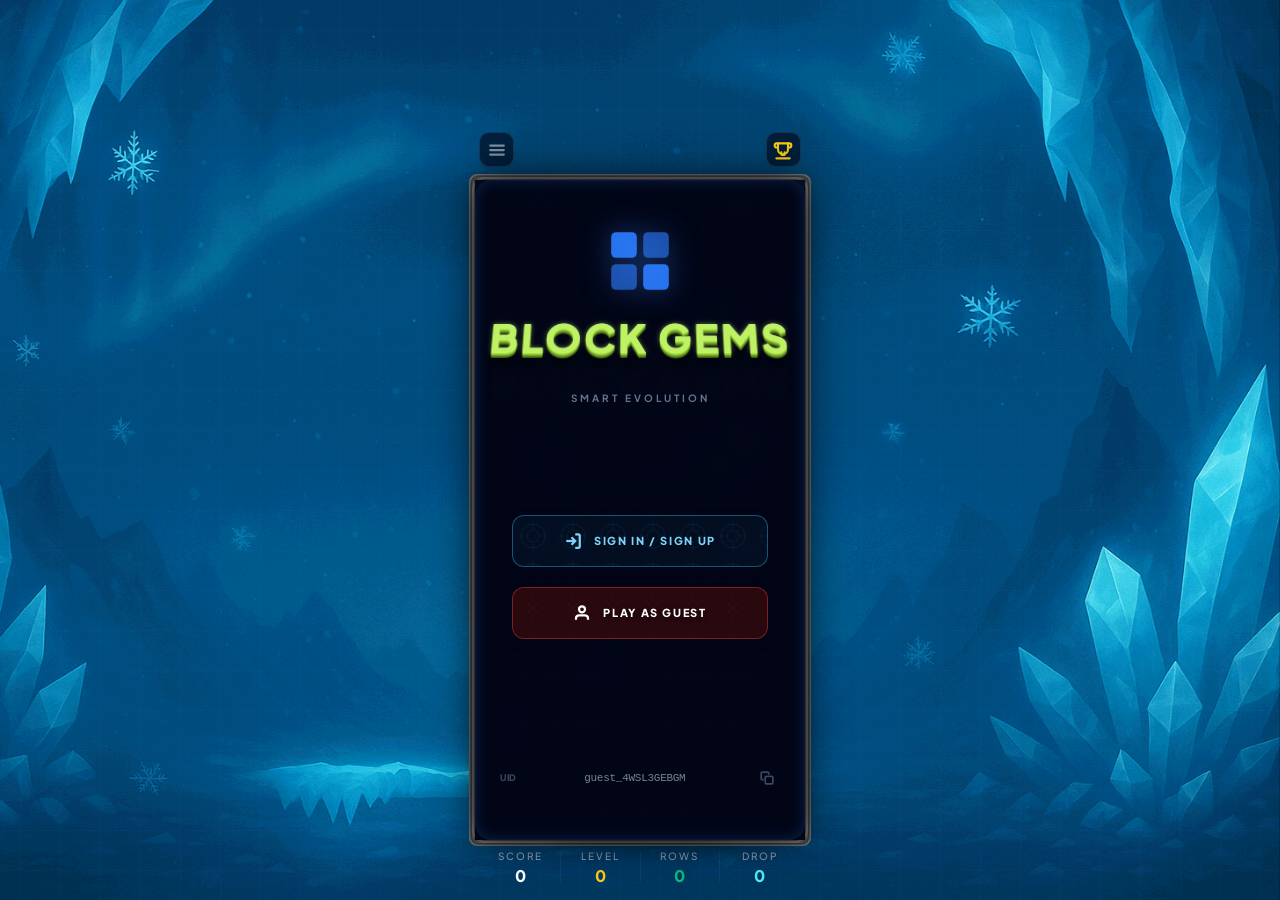
==== commit d6623352: "Deploy build" ====
--- a/index.html
+++ b/index.html
@@ -91,15 +91,17 @@
       letter-spacing: 0.2em;
     }
   </style>
-  <script type="module" crossorigin src="./assets/main-CwLFbw1_.js"></script>
-  <link rel="modulepreload" crossorigin href="./assets/rolldown-runtime-Zofljcph.js">
+  <script type="module" crossorigin src="./assets/main-D4FElaCb.js"></script>
+  <link rel="modulepreload" crossorigin href="./assets/rolldown-runtime-tcWNtVWY.js">
   <link rel="modulepreload" crossorigin href="./assets/modulepreload-polyfill-CSRv37U6.js">
-  <link rel="modulepreload" crossorigin href="./assets/dist-dCQyYRQw.js">
-  <link rel="modulepreload" crossorigin href="./assets/phaser-93QsA6HH.js">
-  <link rel="modulepreload" crossorigin href="./assets/ProfileService-pNlcYrnM.js">
-  <link rel="modulepreload" crossorigin href="./assets/IGameMode-BnO9yvhz.js">
-  <link rel="modulepreload" crossorigin href="./assets/PopupUIController-dOcGx69c.js">
-  <link rel="stylesheet" crossorigin href="./assets/main-HXE_9D_1.css">
+  <link rel="modulepreload" crossorigin href="./assets/index.esm-Du_lxM6m.js">
+  <link rel="modulepreload" crossorigin href="./assets/preload-helper-CDKOpaci.js">
+  <link rel="modulepreload" crossorigin href="./assets/dist-DVh61E22.js">
+  <link rel="modulepreload" crossorigin href="./assets/phaser-BDBUP2zs.js">
+  <link rel="modulepreload" crossorigin href="./assets/ProfileService-BuuL4g2K.js">
+  <link rel="modulepreload" crossorigin href="./assets/IGameMode-Bz5YyhjN.js">
+  <link rel="modulepreload" crossorigin href="./assets/PopupUIController-bmMC1L7b.js">
+  <link rel="stylesheet" crossorigin href="./assets/main-BmhxN9KY.css">
 </head>
 
 <body class="bg-black text-white font-['Plus_Jakarta_Sans'] overflow-hidden select-none">
@@ -932,7 +934,7 @@
 
   <div id="quests-modal" class="overlay">
     <div id="missions-box" class="modal-box neon-box">
-      <h2 class="text-yellow text-xl font-bold mb-4 shrink-0 text-center">DAILY MISSIONS</h2>
+      <h2 data-i18n="quest.title" class="text-yellow text-xl font-bold mb-4 shrink-0 text-center">MISSIONS</h2>
       <div id="quests-tabs" class="w-full shrink-0"></div>
       <div id="quests-list" class="flex-1 min-h-0 overflow-y-auto w-full pr-2 flex flex-col gap-3 custom-scrollbar"></div>
       <div class="w-full shrink-0 pt-3 border-t border-white/5 mt-auto">
--- a/assets/main-BmhxN9KY.css
+++ b/assets/main-BmhxN9KY.css
@@ -0,0 +1 @@
+@import "https://fonts.googleapis.com/css2?family=Plus+Jakarta+Sans:wght@400;700;800;900&display=swap";@layer components;@layer properties{@supports (((-webkit-hyphens:none)) and (not (margin-trim:inline))) or ((-moz-orient:inline) and (not (color:rgb(from red r g b)))){*,:before,:after,::backdrop{--tw-translate-x:0;--tw-translate-y:0;--tw-translate-z:0;--tw-rotate-x:initial;--tw-rotate-y:initial;--tw-rotate-z:initial;--tw-skew-x:initial;--tw-skew-y:initial;--tw-space-y-reverse:0;--tw-border-style:solid;--tw-gradient-position:initial;--tw-gradient-from:#0000;--tw-gradient-via:#0000;--tw-gradient-to:#0000;--tw-gradient-stops:initial;--tw-gradient-via-stops:initial;--tw-gradient-from-position:0%;--tw-gradient-via-position:50%;--tw-gradient-to-position:100%;--tw-leading:initial;--tw-font-weight:initial;--tw-tracking:initial;--tw-shadow:0 0 #0000;--tw-shadow-color:initial;--tw-shadow-alpha:100%;--tw-inset-shadow:0 0 #0000;--tw-inset-shadow-color:initial;--tw-inset-shadow-alpha:100%;--tw-ring-color:initial;--tw-ring-shadow:0 0 #0000;--tw-inset-ring-color:initial;--tw-inset-ring-shadow:0 0 #0000;--tw-ring-inset:initial;--tw-ring-offset-width:0px;--tw-ring-offset-color:#fff;--tw-ring-offset-shadow:0 0 #0000;--tw-outline-style:solid;--tw-blur:initial;--tw-brightness:initial;--tw-contrast:initial;--tw-grayscale:initial;--tw-hue-rotate:initial;--tw-invert:initial;--tw-opacity:initial;--tw-saturate:initial;--tw-sepia:initial;--tw-drop-shadow:initial;--tw-drop-shadow-color:initial;--tw-drop-shadow-alpha:100%;--tw-drop-shadow-size:initial;--tw-backdrop-blur:initial;--tw-backdrop-brightness:initial;--tw-backdrop-contrast:initial;--tw-backdrop-grayscale:initial;--tw-backdrop-hue-rotate:initial;--tw-backdrop-invert:initial;--tw-backdrop-opacity:initial;--tw-backdrop-saturate:initial;--tw-backdrop-sepia:initial;--tw-duration:initial;--tw-ease:initial;--tw-scale-x:1;--tw-scale-y:1;--tw-scale-z:1;--tw-content:""}}}@layer theme{:root,:host{--font-sans:ui-sans-serif, system-ui, sans-serif, "Apple Color Emoji", "Segoe UI Emoji", "Segoe UI Symbol", "Noto Color Emoji";--font-mono:ui-monospace, SFMono-Regular, Menlo, Monaco, Consolas, "Liberation Mono", "Courier New", monospace;--color-red-400:oklch(70.4% .191 22.216);--color-red-500:oklch(63.7% .237 25.331);--color-orange-400:oklch(75% .183 55.934);--color-orange-500:oklch(70.5% .213 47.604);--color-amber-300:oklch(87.9% .169 91.605);--color-amber-400:oklch(82.8% .189 84.429);--color-amber-500:oklch(76.9% .188 70.08);--color-yellow-400:oklch(85.2% .199 91.936);--color-yellow-500:oklch(79.5% .184 86.047);--color-green-400:oklch(79.2% .209 151.711);--color-emerald-400:oklch(76.5% .177 163.223);--color-cyan-300:oklch(86.5% .127 207.078);--color-cyan-400:oklch(78.9% .154 211.53);--color-cyan-500:oklch(71.5% .143 215.221);--color-blue-300:oklch(80.9% .105 251.813);--color-blue-400:oklch(70.7% .165 254.624);--color-blue-500:oklch(62.3% .214 259.815);--color-blue-600:oklch(54.6% .245 262.881);--color-indigo-400:oklch(67.3% .182 276.935);--color-purple-400:oklch(71.4% .203 305.504);--color-purple-500:oklch(62.7% .265 303.9);--color-rose-500:oklch(64.5% .246 16.439);--color-slate-300:oklch(86.9% .022 252.894);--color-slate-400:oklch(70.4% .04 256.788);--color-slate-500:oklch(55.4% .046 257.417);--color-slate-800:oklch(27.9% .041 260.031);--color-slate-900:oklch(20.8% .042 265.755);--color-gray-100:oklch(96.7% .003 264.542);--color-gray-200:oklch(92.8% .006 264.531);--color-gray-400:oklch(70.7% .022 261.325);--color-gray-500:oklch(55.1% .027 264.364);--color-gray-600:oklch(44.6% .03 256.802);--color-gray-700:oklch(37.3% .034 259.733);--color-black:#000;--color-white:#fff;--spacing:.25rem;--text-xs:.75rem;--text-xs--line-height:calc(1 / .75);--text-sm:.875rem;--text-sm--line-height:calc(1.25 / .875);--text-base:1rem;--text-base--line-height:calc(1.5 / 1);--text-lg:1.125rem;--text-lg--line-height:calc(1.75 / 1.125);--text-xl:1.25rem;--text-xl--line-height:calc(1.75 / 1.25);--text-2xl:1.5rem;--text-2xl--line-height:calc(2 / 1.5);--text-3xl:1.875rem;--text-3xl--line-height:calc(2.25 / 1.875);--font-weight-medium:500;--font-weight-bold:700;--font-weight-black:900;--tracking-tighter:-.05em;--tracking-tight:-.025em;--tracking-wide:.025em;--tracking-wider:.05em;--tracking-widest:.1em;--leading-tight:1.25;--leading-relaxed:1.625;--radius-sm:.25rem;--radius-md:.375rem;--radius-lg:.5rem;--radius-xl:.75rem;--radius-2xl:1rem;--drop-shadow-md:0 3px 3px #0000001f;--drop-shadow-lg:0 4px 4px #00000026;--ease-out:cubic-bezier(0, 0, .2, 1);--animate-pulse:pulse 2s cubic-bezier(.4, 0, .6, 1) infinite;--blur-lg:16px;--blur-xl:24px;--default-transition-duration:.15s;--default-transition-timing-function:cubic-bezier(.4, 0, .2, 1);--default-font-family:var(--font-sans);--default-mono-font-family:var(--font-mono)}}@layer base{*,:after,:before,::backdrop{box-sizing:border-box;border:0 solid;margin:0;padding:0}::file-selector-button{box-sizing:border-box;border:0 solid;margin:0;padding:0}html,:host{-webkit-text-size-adjust:100%;tab-size:4;line-height:1.5;font-family:var(--default-font-family,ui-sans-serif, system-ui, sans-serif, "Apple Color Emoji", "Segoe UI Emoji", "Segoe UI Symbol", "Noto Color Emoji");font-feature-settings:var(--default-font-feature-settings,normal);font-variation-settings:var(--default-font-variation-settings,normal);-webkit-tap-highlight-color:transparent}hr{height:0;color:inherit;border-top-width:1px}abbr:where([title]){-webkit-text-decoration:underline dotted;text-decoration:underline dotted}h1,h2,h3,h4,h5,h6{font-size:inherit;font-weight:inherit}a{color:inherit;-webkit-text-decoration:inherit;-webkit-text-decoration:inherit;-webkit-text-decoration:inherit;-webkit-text-decoration:inherit;text-decoration:inherit}b,strong{font-weight:bolder}code,kbd,samp,pre{font-family:var(--default-mono-font-family,ui-monospace, SFMono-Regular, Menlo, Monaco, Consolas, "Liberation Mono", "Courier New", monospace);font-feature-settings:var(--default-mono-font-feature-settings,normal);font-variation-settings:var(--default-mono-font-variation-settings,normal);font-size:1em}small{font-size:80%}sub,sup{vertical-align:baseline;font-size:75%;line-height:0;position:relative}sub{bottom:-.25em}sup{top:-.5em}table{text-indent:0;border-color:inherit;border-collapse:collapse}:-moz-focusring{outline:auto}progress{vertical-align:baseline}summary{display:list-item}ol,ul,menu{list-style:none}img,svg,video,canvas,audio,iframe,embed,object{vertical-align:middle;display:block}img,video{max-width:100%;height:auto}button,input,select,optgroup,textarea{font:inherit;font-feature-settings:inherit;font-variation-settings:inherit;letter-spacing:inherit;color:inherit;opacity:1;background-color:#0000;border-radius:0}::file-selector-button{font:inherit;font-feature-settings:inherit;font-variation-settings:inherit;letter-spacing:inherit;color:inherit;opacity:1;background-color:#0000;border-radius:0}:where(select:is([multiple],[size])) optgroup{font-weight:bolder}:where(select:is([multiple],[size])) optgroup option{padding-inline-start:20px}::file-selector-button{margin-inline-end:4px}::placeholder{opacity:1}@supports (not ((-webkit-appearance:-apple-pay-button))) or (contain-intrinsic-size:1px){::placeholder{color:currentColor}@supports (color:color-mix(in lab, red, red)){::placeholder{color:color-mix(in oklab, currentcolor 50%, transparent)}}}textarea{resize:vertical}::-webkit-search-decoration{-webkit-appearance:none}::-webkit-date-and-time-value{min-height:1lh;text-align:inherit}::-webkit-datetime-edit{display:inline-flex}::-webkit-datetime-edit-fields-wrapper{padding:0}::-webkit-datetime-edit{padding-block:0}::-webkit-datetime-edit-year-field{padding-block:0}::-webkit-datetime-edit-month-field{padding-block:0}::-webkit-datetime-edit-day-field{padding-block:0}::-webkit-datetime-edit-hour-field{padding-block:0}::-webkit-datetime-edit-minute-field{padding-block:0}::-webkit-datetime-edit-second-field{padding-block:0}::-webkit-datetime-edit-millisecond-field{padding-block:0}::-webkit-datetime-edit-meridiem-field{padding-block:0}::-webkit-calendar-picker-indicator{line-height:1}:-moz-ui-invalid{box-shadow:none}button,input:where([type=button],[type=reset],[type=submit]){appearance:button}::file-selector-button{appearance:button}::-webkit-inner-spin-button{height:auto}::-webkit-outer-spin-button{height:auto}[hidden]:where(:not([hidden=until-found])){display:none!important}}@layer utilities{.pointer-events-auto{pointer-events:auto}.pointer-events-none{pointer-events:none}.visible{visibility:visible}.sr-only{clip-path:inset(50%);white-space:nowrap;border-width:0;width:1px;height:1px;margin:-1px;padding:0;position:absolute;overflow:hidden}.absolute{position:absolute}.fixed{position:fixed}.relative{position:relative}.static{position:static}.-inset-0\.5{inset:calc(var(--spacing) * -.5)}.inset-0{inset:calc(var(--spacing) * 0)}.top-1\/2{top:50%}.right-1{right:calc(var(--spacing) * 1)}.right-3{right:calc(var(--spacing) * 3)}.z-10{z-index:10}.z-85{z-index:85}.z-90{z-index:90}.z-100{z-index:100}.col-span-2{grid-column:span 2/span 2}.container{width:100%}@media (width>=40rem){.container{max-width:40rem}}@media (width>=48rem){.container{max-width:48rem}}@media (width>=64rem){.container{max-width:64rem}}@media (width>=80rem){.container{max-width:80rem}}@media (width>=96rem){.container{max-width:96rem}}.m-0{margin:calc(var(--spacing) * 0)}.mx-auto{margin-inline:auto}.my-1{margin-block:calc(var(--spacing) * 1)}.-mt-2{margin-top:calc(var(--spacing) * -2)}.-mt-2\.5{margin-top:calc(var(--spacing) * -2.5)}.mt-0\.5{margin-top:calc(var(--spacing) * .5)}.mt-1{margin-top:calc(var(--spacing) * 1)}.mt-2{margin-top:calc(var(--spacing) * 2)}.mt-2\.5{margin-top:calc(var(--spacing) * 2.5)}.mt-3{margin-top:calc(var(--spacing) * 3)}.mt-4{margin-top:calc(var(--spacing) * 4)}.mt-6{margin-top:calc(var(--spacing) * 6)}.mt-auto{margin-top:auto}.mb-1{margin-bottom:calc(var(--spacing) * 1)}.mb-2{margin-bottom:calc(var(--spacing) * 2)}.mb-3{margin-bottom:calc(var(--spacing) * 3)}.mb-3\.5{margin-bottom:calc(var(--spacing) * 3.5)}.mb-4{margin-bottom:calc(var(--spacing) * 4)}.mb-5{margin-bottom:calc(var(--spacing) * 5)}.mb-6{margin-bottom:calc(var(--spacing) * 6)}.mb-8{margin-bottom:calc(var(--spacing) * 8)}.mb-10{margin-bottom:calc(var(--spacing) * 10)}.ml-1{margin-left:calc(var(--spacing) * 1)}.block{display:block}.flex{display:flex}.grid{display:grid}.hidden{display:none}.inline{display:inline}.inline-flex{display:inline-flex}.h-1{height:calc(var(--spacing) * 1)}.h-1\.5{height:calc(var(--spacing) * 1.5)}.h-2{height:calc(var(--spacing) * 2)}.h-2\.5{height:calc(var(--spacing) * 2.5)}.h-3{height:calc(var(--spacing) * 3)}.h-4{height:calc(var(--spacing) * 4)}.h-4\.5{height:calc(var(--spacing) * 4.5)}.h-5{height:calc(var(--spacing) * 5)}.h-8{height:calc(var(--spacing) * 8)}.h-12{height:calc(var(--spacing) * 12)}.h-16{height:calc(var(--spacing) * 16)}.h-24{height:calc(var(--spacing) * 24)}.h-auto{height:auto}.h-full{height:100%}.h-px{height:1px}.max-h-\[90\%\]{max-height:90%}.max-h-\[92\%\]{max-height:92%}.min-h-0{min-height:calc(var(--spacing) * 0)}.min-h-5{min-height:calc(var(--spacing) * 5)}.w-0{width:calc(var(--spacing) * 0)}.w-1\.5{width:calc(var(--spacing) * 1.5)}.w-4{width:calc(var(--spacing) * 4)}.w-5{width:calc(var(--spacing) * 5)}.w-8{width:calc(var(--spacing) * 8)}.w-16{width:calc(var(--spacing) * 16)}.w-fit{width:fit-content}.w-full{width:100%}.w-px{width:1px}.max-w-30{max-width:calc(var(--spacing) * 30)}.max-w-\[320px\]{max-width:320px}.max-w-\[320px\]\!{max-width:320px!important}.max-w-full{max-width:100%}.min-w-0{min-width:calc(var(--spacing) * 0)}.flex-1{flex:1}.flex-shrink,.shrink{flex-shrink:1}.shrink-0{flex-shrink:0}.grow{flex-grow:1}.origin-left{transform-origin:0}.origin-top{transform-origin:top}.-translate-y-1\/2{--tw-translate-y:calc(calc(1 / 2 * 100%) * -1);translate:var(--tw-translate-x) var(--tw-translate-y)}.translate-y-12\.5{--tw-translate-y:calc(var(--spacing) * 12.5);translate:var(--tw-translate-x) var(--tw-translate-y)}.transform{transform:var(--tw-rotate-x,) var(--tw-rotate-y,) var(--tw-rotate-z,) var(--tw-skew-x,) var(--tw-skew-y,)}.animate-pulse{animation:var(--animate-pulse)}.cursor-default{cursor:default}.cursor-pointer{cursor:pointer}.resize{resize:both}.resize-none{resize:none}.appearance-none{appearance:none}.grid-cols-2{grid-template-columns:repeat(2,minmax(0,1fr))}.grid-cols-3{grid-template-columns:repeat(3,minmax(0,1fr))}.flex-col{flex-direction:column}.flex-wrap{flex-wrap:wrap}.items-center{align-items:center}.items-end{align-items:flex-end}.items-start{align-items:flex-start}.justify-between{justify-content:space-between}.justify-center{justify-content:center}.gap-0\.5{gap:calc(var(--spacing) * .5)}.gap-1{gap:calc(var(--spacing) * 1)}.gap-1\.5{gap:calc(var(--spacing) * 1.5)}.gap-2{gap:calc(var(--spacing) * 2)}.gap-2\.5{gap:calc(var(--spacing) * 2.5)}.gap-3{gap:calc(var(--spacing) * 3)}.gap-3\.5{gap:calc(var(--spacing) * 3.5)}.gap-4{gap:calc(var(--spacing) * 4)}.gap-5{gap:calc(var(--spacing) * 5)}.gap-6{gap:calc(var(--spacing) * 6)}:where(.space-y-3>:not(:last-child)){--tw-space-y-reverse:0;margin-block-start:calc(calc(var(--spacing) * 3) * var(--tw-space-y-reverse));margin-block-end:calc(calc(var(--spacing) * 3) * calc(1 - var(--tw-space-y-reverse)))}:where(.space-y-4>:not(:last-child)){--tw-space-y-reverse:0;margin-block-start:calc(calc(var(--spacing) * 4) * var(--tw-space-y-reverse));margin-block-end:calc(calc(var(--spacing) * 4) * calc(1 - var(--tw-space-y-reverse)))}:where(.space-y-6>:not(:last-child)){--tw-space-y-reverse:0;margin-block-start:calc(calc(var(--spacing) * 6) * var(--tw-space-y-reverse));margin-block-end:calc(calc(var(--spacing) * 6) * calc(1 - var(--tw-space-y-reverse)))}.truncate{text-overflow:ellipsis;white-space:nowrap;overflow:hidden}.overflow-hidden{overflow:hidden}.overflow-y-auto{overflow-y:auto}.rounded{border-radius:.25rem}.rounded-2xl{border-radius:var(--radius-2xl)}.rounded-full{border-radius:3.40282e38px}.rounded-lg{border-radius:var(--radius-lg)}.rounded-md{border-radius:var(--radius-md)}.rounded-sm{border-radius:var(--radius-sm)}.rounded-xl{border-radius:var(--radius-xl)}.rounded-t-2xl{border-top-left-radius:var(--radius-2xl);border-top-right-radius:var(--radius-2xl)}.rounded-b-2xl{border-bottom-right-radius:var(--radius-2xl);border-bottom-left-radius:var(--radius-2xl)}.rounded-b-lg{border-bottom-right-radius:var(--radius-lg);border-bottom-left-radius:var(--radius-lg)}.border{border-style:var(--tw-border-style);border-width:1px}.border-2{border-style:var(--tw-border-style);border-width:2px}.border-x{border-inline-style:var(--tw-border-style);border-inline-width:1px}.border-t{border-top-style:var(--tw-border-style);border-top-width:1px}.border-r{border-right-style:var(--tw-border-style);border-right-width:1px}.border-b{border-bottom-style:var(--tw-border-style);border-bottom-width:1px}.border-l-2{border-left-style:var(--tw-border-style);border-left-width:2px}.border-none{--tw-border-style:none;border-style:none}.border-amber-500\/20{border-color:#f99c0033}@supports (color:color-mix(in lab, red, red)){.border-amber-500\/20{border-color:color-mix(in oklab, var(--color-amber-500) 20%, transparent)}}.border-amber-500\/50{border-color:#f99c0080}@supports (color:color-mix(in lab, red, red)){.border-amber-500\/50{border-color:color-mix(in oklab, var(--color-amber-500) 50%, transparent)}}.border-blue-500\/0{border-color:#0000}@supports (color:color-mix(in lab, red, red)){.border-blue-500\/0{border-color:color-mix(in oklab, var(--color-blue-500) 0%, transparent)}}.border-blue-500\/20{border-color:#3080ff33}@supports (color:color-mix(in lab, red, red)){.border-blue-500\/20{border-color:color-mix(in oklab, var(--color-blue-500) 20%, transparent)}}.border-blue-500\/30{border-color:#3080ff4d}@supports (color:color-mix(in lab, red, red)){.border-blue-500\/30{border-color:color-mix(in oklab, var(--color-blue-500) 30%, transparent)}}.border-green-400\/20{border-color:#05df7233}@supports (color:color-mix(in lab, red, red)){.border-green-400\/20{border-color:color-mix(in oklab, var(--color-green-400) 20%, transparent)}}.border-red-500{border-color:var(--color-red-500)}.border-red-500\/30{border-color:#fb2c364d}@supports (color:color-mix(in lab, red, red)){.border-red-500\/30{border-color:color-mix(in oklab, var(--color-red-500) 30%, transparent)}}.border-white\/5{border-color:#ffffff0d}@supports (color:color-mix(in lab, red, red)){.border-white\/5{border-color:color-mix(in oklab, var(--color-white) 5%, transparent)}}.border-white\/10{border-color:#ffffff1a}@supports (color:color-mix(in lab, red, red)){.border-white\/10{border-color:color-mix(in oklab, var(--color-white) 10%, transparent)}}.bg-\[\#0c1628\]\/95{background-color:oklab(20.1147% -.00582505 -.0387664/.95)}.bg-\[\#0f172a\]{background-color:#0f172a}.bg-black{background-color:var(--color-black)}.bg-black\/20{background-color:#0003}@supports (color:color-mix(in lab, red, red)){.bg-black\/20{background-color:color-mix(in oklab, var(--color-black) 20%, transparent)}}.bg-black\/40{background-color:#0006}@supports (color:color-mix(in lab, red, red)){.bg-black\/40{background-color:color-mix(in oklab, var(--color-black) 40%, transparent)}}.bg-black\/50{background-color:#00000080}@supports (color:color-mix(in lab, red, red)){.bg-black\/50{background-color:color-mix(in oklab, var(--color-black) 50%, transparent)}}.bg-black\/60{background-color:#0009}@supports (color:color-mix(in lab, red, red)){.bg-black\/60{background-color:color-mix(in oklab, var(--color-black) 60%, transparent)}}.bg-black\/85{background-color:#000000d9}@supports (color:color-mix(in lab, red, red)){.bg-black\/85{background-color:color-mix(in oklab, var(--color-black) 85%, transparent)}}.bg-blue-500{background-color:var(--color-blue-500)}.bg-blue-500\/5{background-color:#3080ff0d}@supports (color:color-mix(in lab, red, red)){.bg-blue-500\/5{background-color:color-mix(in oklab, var(--color-blue-500) 5%, transparent)}}.bg-blue-500\/10{background-color:#3080ff1a}@supports (color:color-mix(in lab, red, red)){.bg-blue-500\/10{background-color:color-mix(in oklab, var(--color-blue-500) 10%, transparent)}}.bg-blue-500\/20{background-color:#3080ff33}@supports (color:color-mix(in lab, red, red)){.bg-blue-500\/20{background-color:color-mix(in oklab, var(--color-blue-500) 20%, transparent)}}.bg-blue-600\/40\!{background-color:#155dfc66!important}@supports (color:color-mix(in lab, red, red)){.bg-blue-600\/40\!{background-color:color-mix(in oklab, var(--color-blue-600) 40%, transparent)!important}}.bg-cyan-500{background-color:var(--color-cyan-500)}.bg-gray-700{background-color:var(--color-gray-700)}.bg-green-400\/10{background-color:#05df721a}@supports (color:color-mix(in lab, red, red)){.bg-green-400\/10{background-color:color-mix(in oklab, var(--color-green-400) 10%, transparent)}}.bg-red-500\/10{background-color:#fb2c361a}@supports (color:color-mix(in lab, red, red)){.bg-red-500\/10{background-color:color-mix(in oklab, var(--color-red-500) 10%, transparent)}}.bg-slate-800\/60{background-color:#1d293d99}@supports (color:color-mix(in lab, red, red)){.bg-slate-800\/60{background-color:color-mix(in oklab, var(--color-slate-800) 60%, transparent)}}.bg-slate-800\/80{background-color:#1d293dcc}@supports (color:color-mix(in lab, red, red)){.bg-slate-800\/80{background-color:color-mix(in oklab, var(--color-slate-800) 80%, transparent)}}.bg-slate-900\/60{background-color:#0f172b99}@supports (color:color-mix(in lab, red, red)){.bg-slate-900\/60{background-color:color-mix(in oklab, var(--color-slate-900) 60%, transparent)}}.bg-transparent,.bg-white\/0{background-color:#0000}@supports (color:color-mix(in lab, red, red)){.bg-white\/0{background-color:color-mix(in oklab, var(--color-white) 0%, transparent)}}.bg-white\/3{background-color:#ffffff08}@supports (color:color-mix(in lab, red, red)){.bg-white\/3{background-color:color-mix(in oklab, var(--color-white) 3%, transparent)}}.bg-white\/5{background-color:#ffffff0d}@supports (color:color-mix(in lab, red, red)){.bg-white\/5{background-color:color-mix(in oklab, var(--color-white) 5%, transparent)}}.bg-white\/10{background-color:#ffffff1a}@supports (color:color-mix(in lab, red, red)){.bg-white\/10{background-color:color-mix(in oklab, var(--color-white) 10%, transparent)}}.bg-white\/20{background-color:#fff3}@supports (color:color-mix(in lab, red, red)){.bg-white\/20{background-color:color-mix(in oklab, var(--color-white) 20%, transparent)}}.bg-yellow-500{background-color:var(--color-yellow-500)}.bg-yellow-500\/10{background-color:#edb2001a}@supports (color:color-mix(in lab, red, red)){.bg-yellow-500\/10{background-color:color-mix(in oklab, var(--color-yellow-500) 10%, transparent)}}.bg-linear-to-br{--tw-gradient-position:to bottom right}@supports (background-image:linear-gradient(in lab, red, red)){.bg-linear-to-br{--tw-gradient-position:to bottom right in oklab}}.bg-linear-to-br{background-image:linear-gradient(var(--tw-gradient-stops))}.bg-linear-to-r{--tw-gradient-position:to right}@supports (background-image:linear-gradient(in lab, red, red)){.bg-linear-to-r{--tw-gradient-position:to right in oklab}}.bg-linear-to-r{background-image:linear-gradient(var(--tw-gradient-stops))}.from-blue-400{--tw-gradient-from:var(--color-blue-400);--tw-gradient-stops:var(--tw-gradient-via-stops,var(--tw-gradient-position), var(--tw-gradient-from) var(--tw-gradient-from-position), var(--tw-gradient-to) var(--tw-gradient-to-position))}.from-blue-600{--tw-gradient-from:var(--color-blue-600);--tw-gradient-stops:var(--tw-gradient-via-stops,var(--tw-gradient-position), var(--tw-gradient-from) var(--tw-gradient-from-position), var(--tw-gradient-to) var(--tw-gradient-to-position))}.from-cyan-400{--tw-gradient-from:var(--color-cyan-400);--tw-gradient-stops:var(--tw-gradient-via-stops,var(--tw-gradient-position), var(--tw-gradient-from) var(--tw-gradient-from-position), var(--tw-gradient-to) var(--tw-gradient-to-position))}.to-blue-400{--tw-gradient-to:var(--color-blue-400);--tw-gradient-stops:var(--tw-gradient-via-stops,var(--tw-gradient-position), var(--tw-gradient-from) var(--tw-gradient-from-position), var(--tw-gradient-to) var(--tw-gradient-to-position))}.to-blue-500{--tw-gradient-to:var(--color-blue-500);--tw-gradient-stops:var(--tw-gradient-via-stops,var(--tw-gradient-position), var(--tw-gradient-from) var(--tw-gradient-from-position), var(--tw-gradient-to) var(--tw-gradient-to-position))}.to-cyan-400{--tw-gradient-to:var(--color-cyan-400);--tw-gradient-stops:var(--tw-gradient-via-stops,var(--tw-gradient-position), var(--tw-gradient-from) var(--tw-gradient-from-position), var(--tw-gradient-to) var(--tw-gradient-to-position))}.to-purple-500{--tw-gradient-to:var(--color-purple-500);--tw-gradient-stops:var(--tw-gradient-via-stops,var(--tw-gradient-position), var(--tw-gradient-from) var(--tw-gradient-from-position), var(--tw-gradient-to) var(--tw-gradient-to-position))}.bg-clip-text{-webkit-background-clip:text;background-clip:text}.object-cover{object-fit:cover}.p-0{padding:calc(var(--spacing) * 0)}.p-1{padding:calc(var(--spacing) * 1)}.p-1\.5{padding:calc(var(--spacing) * 1.5)}.p-2{padding:calc(var(--spacing) * 2)}.p-2\.5{padding:calc(var(--spacing) * 2.5)}.p-3{padding:calc(var(--spacing) * 3)}.p-4{padding:calc(var(--spacing) * 4)}.p-6{padding:calc(var(--spacing) * 6)}.p-6\!{padding:calc(var(--spacing) * 6)!important}.p-8\!{padding:calc(var(--spacing) * 8)!important}.px-0\.5{padding-inline:calc(var(--spacing) * .5)}.px-1{padding-inline:calc(var(--spacing) * 1)}.px-2{padding-inline:calc(var(--spacing) * 2)}.px-2\.5{padding-inline:calc(var(--spacing) * 2.5)}.px-3{padding-inline:calc(var(--spacing) * 3)}.px-4{padding-inline:calc(var(--spacing) * 4)}.px-6{padding-inline:calc(var(--spacing) * 6)}.px-8{padding-inline:calc(var(--spacing) * 8)}.py-0{padding-block:calc(var(--spacing) * 0)}.py-1{padding-block:calc(var(--spacing) * 1)}.py-1\.5{padding-block:calc(var(--spacing) * 1.5)}.py-2\.5{padding-block:calc(var(--spacing) * 2.5)}.py-3{padding-block:calc(var(--spacing) * 3)}.py-3\.5\!{padding-block:calc(var(--spacing) * 3.5)!important}.py-4{padding-block:calc(var(--spacing) * 4)}.py-4\!{padding-block:calc(var(--spacing) * 4)!important}.py-5{padding-block:calc(var(--spacing) * 5)}.py-6{padding-block:calc(var(--spacing) * 6)}.py-8{padding-block:calc(var(--spacing) * 8)}.py-10{padding-block:calc(var(--spacing) * 10)}.pt-1{padding-top:calc(var(--spacing) * 1)}.pt-2{padding-top:calc(var(--spacing) * 2)}.pt-3{padding-top:calc(var(--spacing) * 3)}.pt-4{padding-top:calc(var(--spacing) * 4)}.pt-5{padding-top:calc(var(--spacing) * 5)}.pr-1{padding-right:calc(var(--spacing) * 1)}.pr-2{padding-right:calc(var(--spacing) * 2)}.pr-4{padding-right:calc(var(--spacing) * 4)}.pr-10{padding-right:calc(var(--spacing) * 10)}.pb-3{padding-bottom:calc(var(--spacing) * 3)}.pb-6{padding-bottom:calc(var(--spacing) * 6)}.pl-0\.5{padding-left:calc(var(--spacing) * .5)}.pl-1{padding-left:calc(var(--spacing) * 1)}.text-center{text-align:center}.text-left{text-align:left}.text-right{text-align:right}.font-\[\'Plus_Jakarta_Sans\'\]{font-family:Plus Jakarta Sans}.font-mono{font-family:var(--font-mono)}.text-2xl{font-size:var(--text-2xl);line-height:var(--tw-leading,var(--text-2xl--line-height))}.text-3xl{font-size:var(--text-3xl);line-height:var(--tw-leading,var(--text-3xl--line-height))}.text-base{font-size:var(--text-base);line-height:var(--tw-leading,var(--text-base--line-height))}.text-lg{font-size:var(--text-lg);line-height:var(--tw-leading,var(--text-lg--line-height))}.text-sm{font-size:var(--text-sm);line-height:var(--tw-leading,var(--text-sm--line-height))}.text-xl{font-size:var(--text-xl);line-height:var(--tw-leading,var(--text-xl--line-height))}.text-xs{font-size:var(--text-xs);line-height:var(--tw-leading,var(--text-xs--line-height))}.text-\[7\.5px\]{font-size:7.5px}.text-\[7px\]{font-size:7px}.text-\[8px\]{font-size:8px}.text-\[9px\]{font-size:9px}.text-\[10px\]{font-size:10px}.text-\[11px\]{font-size:11px}.text-\[12px\]{font-size:12px}.text-\[13px\]{font-size:13px}.leading-none{--tw-leading:1;line-height:1}.leading-relaxed{--tw-leading:var(--leading-relaxed);line-height:var(--leading-relaxed)}.leading-tight{--tw-leading:var(--leading-tight);line-height:var(--leading-tight)}.font-black{--tw-font-weight:var(--font-weight-black);font-weight:var(--font-weight-black)}.font-bold{--tw-font-weight:var(--font-weight-bold);font-weight:var(--font-weight-bold)}.font-medium{--tw-font-weight:var(--font-weight-medium);font-weight:var(--font-weight-medium)}.tracking-\[0\.2em\]{--tw-tracking:.2em;letter-spacing:.2em}.tracking-\[0\.3em\]{--tw-tracking:.3em;letter-spacing:.3em}.tracking-\[0\.4em\]{--tw-tracking:.4em;letter-spacing:.4em}.tracking-\[0\.15em\]{--tw-tracking:.15em;letter-spacing:.15em}.tracking-\[0\.25em\]{--tw-tracking:.25em;letter-spacing:.25em}.tracking-tight{--tw-tracking:var(--tracking-tight);letter-spacing:var(--tracking-tight)}.tracking-tighter{--tw-tracking:var(--tracking-tighter);letter-spacing:var(--tracking-tighter)}.tracking-wide{--tw-tracking:var(--tracking-wide);letter-spacing:var(--tracking-wide)}.tracking-wider{--tw-tracking:var(--tracking-wider);letter-spacing:var(--tracking-wider)}.tracking-widest{--tw-tracking:var(--tracking-widest);letter-spacing:var(--tracking-widest)}.whitespace-nowrap{white-space:nowrap}.text-amber-300{color:var(--color-amber-300)}.text-amber-500{color:var(--color-amber-500)}.text-blue-400{color:var(--color-blue-400)}.text-blue-500{color:var(--color-blue-500)}.text-blue-500\/50{color:#3080ff80}@supports (color:color-mix(in lab, red, red)){.text-blue-500\/50{color:color-mix(in oklab, var(--color-blue-500) 50%, transparent)}}.text-blue-500\/60{color:#3080ff99}@supports (color:color-mix(in lab, red, red)){.text-blue-500\/60{color:color-mix(in oklab, var(--color-blue-500) 60%, transparent)}}.text-cyan-300{color:var(--color-cyan-300)}.text-cyan-400{color:var(--color-cyan-400)}.text-emerald-400{color:var(--color-emerald-400)}.text-gray-100{color:var(--color-gray-100)}.text-gray-200{color:var(--color-gray-200)}.text-gray-400{color:var(--color-gray-400)}.text-gray-500{color:var(--color-gray-500)}.text-gray-600{color:var(--color-gray-600)}.text-green-400{color:var(--color-green-400)}.text-indigo-400{color:var(--color-indigo-400)}.text-orange-400{color:var(--color-orange-400)}.text-orange-500{color:var(--color-orange-500)}.text-purple-400{color:var(--color-purple-400)}.text-red-400\/80{color:#ff6568cc}@supports (color:color-mix(in lab, red, red)){.text-red-400\/80{color:color-mix(in oklab, var(--color-red-400) 80%, transparent)}}.text-red-500{color:var(--color-red-500)}.text-rose-500{color:var(--color-rose-500)}.text-slate-300{color:var(--color-slate-300)}.text-slate-400{color:var(--color-slate-400)}.text-slate-500{color:var(--color-slate-500)}.text-slate-500\/80{color:#62748ecc}@supports (color:color-mix(in lab, red, red)){.text-slate-500\/80{color:color-mix(in oklab, var(--color-slate-500) 80%, transparent)}}.text-transparent{color:#0000}.text-white{color:var(--color-white)}.text-white\!{color:var(--color-white)!important}.text-white\/30{color:#ffffff4d}@supports (color:color-mix(in lab, red, red)){.text-white\/30{color:color-mix(in oklab, var(--color-white) 30%, transparent)}}.text-white\/90{color:#ffffffe6}@supports (color:color-mix(in lab, red, red)){.text-white\/90{color:color-mix(in oklab, var(--color-white) 90%, transparent)}}.text-yellow-400{color:var(--color-yellow-400)}.text-yellow-500{color:var(--color-yellow-500)}.uppercase{text-transform:uppercase}.italic{font-style:italic}.underline{text-decoration-line:underline}.opacity-0{opacity:0}.opacity-5{opacity:.05}.opacity-10{opacity:.1}.opacity-30{opacity:.3}.opacity-40{opacity:.4}.opacity-50{opacity:.5}.opacity-60{opacity:.6}.opacity-70{opacity:.7}.opacity-80{opacity:.8}.shadow{--tw-shadow:0 1px 3px 0 var(--tw-shadow-color,#0000001a), 0 1px 2px -1px var(--tw-shadow-color,#0000001a);box-shadow:var(--tw-inset-shadow), var(--tw-inset-ring-shadow), var(--tw-ring-offset-shadow), var(--tw-ring-shadow), var(--tw-shadow)}.shadow-2xl{--tw-shadow:0 25px 50px -12px var(--tw-shadow-color,#00000040);box-shadow:var(--tw-inset-shadow), var(--tw-inset-ring-shadow), var(--tw-ring-offset-shadow), var(--tw-ring-shadow), var(--tw-shadow)}.shadow-\[0_0_10px_rgba\(6\,182\,212\,0\.8\)\]{--tw-shadow:0 0 10px var(--tw-shadow-color,#06b6d4cc);box-shadow:var(--tw-inset-shadow), var(--tw-inset-ring-shadow), var(--tw-ring-offset-shadow), var(--tw-ring-shadow), var(--tw-shadow)}.shadow-\[0_0_10px_rgba\(34\,211\,238\,0\.5\)\]{--tw-shadow:0 0 10px var(--tw-shadow-color,#22d3ee80);box-shadow:var(--tw-inset-shadow), var(--tw-inset-ring-shadow), var(--tw-ring-offset-shadow), var(--tw-ring-shadow), var(--tw-shadow)}.shadow-\[0_0_15px_rgba\(59\,130\,246\,0\.3\)\]{--tw-shadow:0 0 15px var(--tw-shadow-color,#3b82f64d);box-shadow:var(--tw-inset-shadow), var(--tw-inset-ring-shadow), var(--tw-ring-offset-shadow), var(--tw-ring-shadow), var(--tw-shadow)}.shadow-lg{--tw-shadow:0 10px 15px -3px var(--tw-shadow-color,#0000001a), 0 4px 6px -4px var(--tw-shadow-color,#0000001a);box-shadow:var(--tw-inset-shadow), var(--tw-inset-ring-shadow), var(--tw-ring-offset-shadow), var(--tw-ring-shadow), var(--tw-shadow)}.shadow-xl{--tw-shadow:0 20px 25px -5px var(--tw-shadow-color,#0000001a), 0 8px 10px -6px var(--tw-shadow-color,#0000001a);box-shadow:var(--tw-inset-shadow), var(--tw-inset-ring-shadow), var(--tw-ring-offset-shadow), var(--tw-ring-shadow), var(--tw-shadow)}.ring{--tw-ring-shadow:var(--tw-ring-inset,) 0 0 0 calc(1px + var(--tw-ring-offset-width)) var(--tw-ring-color,currentcolor);box-shadow:var(--tw-inset-shadow), var(--tw-inset-ring-shadow), var(--tw-ring-offset-shadow), var(--tw-ring-shadow), var(--tw-shadow)}.outline{outline-style:var(--tw-outline-style);outline-width:1px}.blur{--tw-blur:blur(8px);filter:var(--tw-blur,) var(--tw-brightness,) var(--tw-contrast,) var(--tw-grayscale,) var(--tw-hue-rotate,) var(--tw-invert,) var(--tw-saturate,) var(--tw-sepia,) var(--tw-drop-shadow,)}.drop-shadow-\[0_0_15px_rgba\(59\,130\,246\,0\.5\)\]{--tw-drop-shadow-size:drop-shadow(0 0 15px var(--tw-drop-shadow-color,#3b82f680));--tw-drop-shadow:var(--tw-drop-shadow-size);filter:var(--tw-blur,) var(--tw-brightness,) var(--tw-contrast,) var(--tw-grayscale,) var(--tw-hue-rotate,) var(--tw-invert,) var(--tw-saturate,) var(--tw-sepia,) var(--tw-drop-shadow,)}.drop-shadow-lg{--tw-drop-shadow-size:drop-shadow(0 4px 4px var(--tw-drop-shadow-color,#00000026));--tw-drop-shadow:drop-shadow(var(--drop-shadow-lg));filter:var(--tw-blur,) var(--tw-brightness,) var(--tw-contrast,) var(--tw-grayscale,) var(--tw-hue-rotate,) var(--tw-invert,) var(--tw-saturate,) var(--tw-sepia,) var(--tw-drop-shadow,)}.drop-shadow-md{--tw-drop-shadow-size:drop-shadow(0 3px 3px var(--tw-drop-shadow-color,#0000001f));--tw-drop-shadow:drop-shadow(var(--drop-shadow-md));filter:var(--tw-blur,) var(--tw-brightness,) var(--tw-contrast,) var(--tw-grayscale,) var(--tw-hue-rotate,) var(--tw-invert,) var(--tw-saturate,) var(--tw-sepia,) var(--tw-drop-shadow,)}.filter{filter:var(--tw-blur,) var(--tw-brightness,) var(--tw-contrast,) var(--tw-grayscale,) var(--tw-hue-rotate,) var(--tw-invert,) var(--tw-saturate,) var(--tw-sepia,) var(--tw-drop-shadow,)}.backdrop-blur-lg{--tw-backdrop-blur:blur(var(--blur-lg));-webkit-backdrop-filter:var(--tw-backdrop-blur,) var(--tw-backdrop-brightness,) var(--tw-backdrop-contrast,) var(--tw-backdrop-grayscale,) var(--tw-backdrop-hue-rotate,) var(--tw-backdrop-invert,) var(--tw-backdrop-opacity,) var(--tw-backdrop-saturate,) var(--tw-backdrop-sepia,);backdrop-filter:var(--tw-backdrop-blur,) var(--tw-backdrop-brightness,) var(--tw-backdrop-contrast,) var(--tw-backdrop-grayscale,) var(--tw-backdrop-hue-rotate,) var(--tw-backdrop-invert,) var(--tw-backdrop-opacity,) var(--tw-backdrop-saturate,) var(--tw-backdrop-sepia,)}.backdrop-blur-xl{--tw-backdrop-blur:blur(var(--blur-xl));-webkit-backdrop-filter:var(--tw-backdrop-blur,) var(--tw-backdrop-brightness,) var(--tw-backdrop-contrast,) var(--tw-backdrop-grayscale,) var(--tw-backdrop-hue-rotate,) var(--tw-backdrop-invert,) var(--tw-backdrop-opacity,) var(--tw-backdrop-saturate,) var(--tw-backdrop-sepia,);backdrop-filter:var(--tw-backdrop-blur,) var(--tw-backdrop-brightness,) var(--tw-backdrop-contrast,) var(--tw-backdrop-grayscale,) var(--tw-backdrop-hue-rotate,) var(--tw-backdrop-invert,) var(--tw-backdrop-opacity,) var(--tw-backdrop-saturate,) var(--tw-backdrop-sepia,)}.backdrop-filter{-webkit-backdrop-filter:var(--tw-backdrop-blur,) var(--tw-backdrop-brightness,) var(--tw-backdrop-contrast,) var(--tw-backdrop-grayscale,) var(--tw-backdrop-hue-rotate,) var(--tw-backdrop-invert,) var(--tw-backdrop-opacity,) var(--tw-backdrop-saturate,) var(--tw-backdrop-sepia,);backdrop-filter:var(--tw-backdrop-blur,) var(--tw-backdrop-brightness,) var(--tw-backdrop-contrast,) var(--tw-backdrop-grayscale,) var(--tw-backdrop-hue-rotate,) var(--tw-backdrop-invert,) var(--tw-backdrop-opacity,) var(--tw-backdrop-saturate,) var(--tw-backdrop-sepia,)}.transition{transition-property:color,background-color,border-color,outline-color,text-decoration-color,fill,stroke,--tw-gradient-from,--tw-gradient-via,--tw-gradient-to,opacity,box-shadow,transform,translate,scale,rotate,filter,-webkit-backdrop-filter,backdrop-filter,display,content-visibility,overlay,pointer-events;transition-timing-function:var(--tw-ease,var(--default-transition-timing-function));transition-duration:var(--tw-duration,var(--default-transition-duration))}.transition-all{transition-property:all;transition-timing-function:var(--tw-ease,var(--default-transition-timing-function));transition-duration:var(--tw-duration,var(--default-transition-duration))}.transition-colors{transition-property:color,background-color,border-color,outline-color,text-decoration-color,fill,stroke,--tw-gradient-from,--tw-gradient-via,--tw-gradient-to;transition-timing-function:var(--tw-ease,var(--default-transition-timing-function));transition-duration:var(--tw-duration,var(--default-transition-duration))}.transition-opacity{transition-property:opacity;transition-timing-function:var(--tw-ease,var(--default-transition-timing-function));transition-duration:var(--tw-duration,var(--default-transition-duration))}.transition-transform{transition-property:transform,translate,scale,rotate;transition-timing-function:var(--tw-ease,var(--default-transition-timing-function));transition-duration:var(--tw-duration,var(--default-transition-duration))}.duration-200{--tw-duration:.2s;transition-duration:.2s}.duration-300{--tw-duration:.3s;transition-duration:.3s}.duration-500{--tw-duration:.5s;transition-duration:.5s}.duration-700{--tw-duration:.7s;transition-duration:.7s}.ease-out{--tw-ease:var(--ease-out);transition-timing-function:var(--ease-out)}.outline-none{--tw-outline-style:none;outline-style:none}.select-all{-webkit-user-select:all;user-select:all}.select-none{-webkit-user-select:none;user-select:none}@media (hover:hover){.group-hover\:scale-110:is(:where(.group):hover *){--tw-scale-x:110%;--tw-scale-y:110%;--tw-scale-z:110%;scale:var(--tw-scale-x) var(--tw-scale-y)}.group-hover\:text-blue-400:is(:where(.group):hover *){color:var(--color-blue-400)}.group-hover\:opacity-100:is(:where(.group):hover *){opacity:1}}.peer-checked\:bg-blue-500:is(:where(.peer):checked~*){background-color:var(--color-blue-500)}.after\:absolute:after{content:var(--tw-content);position:absolute}.after\:top-0\.5:after{content:var(--tw-content);top:calc(var(--spacing) * .5)}.after\:left-0\.5:after{content:var(--tw-content);left:calc(var(--spacing) * .5)}.after\:h-3\.5:after{content:var(--tw-content);height:calc(var(--spacing) * 3.5)}.after\:w-3\.5:after{content:var(--tw-content);width:calc(var(--spacing) * 3.5)}.after\:rounded-full:after{content:var(--tw-content);border-radius:3.40282e38px}.after\:bg-white:after{content:var(--tw-content);background-color:var(--color-white)}.after\:transition-all:after{content:var(--tw-content);transition-property:all;transition-timing-function:var(--tw-ease,var(--default-transition-timing-function));transition-duration:var(--tw-duration,var(--default-transition-duration))}.after\:content-\[\'\'\]:after{--tw-content:"";content:var(--tw-content)}.peer-checked\:after\:translate-x-full:is(:where(.peer):checked~*):after{content:var(--tw-content);--tw-translate-x:100%;translate:var(--tw-translate-x) var(--tw-translate-y)}@media (hover:hover){.hover\:border-blue-500:hover{border-color:var(--color-blue-500)}.hover\:border-blue-500\/30:hover{border-color:#3080ff4d}@supports (color:color-mix(in lab, red, red)){.hover\:border-blue-500\/30:hover{border-color:color-mix(in oklab, var(--color-blue-500) 30%, transparent)}}.hover\:bg-amber-500\/10:hover{background-color:#f99c001a}@supports (color:color-mix(in lab, red, red)){.hover\:bg-amber-500\/10:hover{background-color:color-mix(in oklab, var(--color-amber-500) 10%, transparent)}}.hover\:bg-blue-500\/20:hover{background-color:#3080ff33}@supports (color:color-mix(in lab, red, red)){.hover\:bg-blue-500\/20:hover{background-color:color-mix(in oklab, var(--color-blue-500) 20%, transparent)}}.hover\:bg-red-500\/10:hover{background-color:#fb2c361a}@supports (color:color-mix(in lab, red, red)){.hover\:bg-red-500\/10:hover{background-color:color-mix(in oklab, var(--color-red-500) 10%, transparent)}}.hover\:bg-red-500\/20:hover{background-color:#fb2c3633}@supports (color:color-mix(in lab, red, red)){.hover\:bg-red-500\/20:hover{background-color:color-mix(in oklab, var(--color-red-500) 20%, transparent)}}.hover\:bg-white\/10:hover{background-color:#ffffff1a}@supports (color:color-mix(in lab, red, red)){.hover\:bg-white\/10:hover{background-color:color-mix(in oklab, var(--color-white) 10%, transparent)}}.hover\:bg-yellow-500\/20:hover{background-color:#edb20033}@supports (color:color-mix(in lab, red, red)){.hover\:bg-yellow-500\/20:hover{background-color:color-mix(in oklab, var(--color-yellow-500) 20%, transparent)}}.hover\:text-amber-400:hover{color:var(--color-amber-400)}.hover\:text-blue-300:hover{color:var(--color-blue-300)}.hover\:text-blue-400:hover{color:var(--color-blue-400)}.hover\:text-orange-400\/80:hover{color:#ff8b1acc}@supports (color:color-mix(in lab, red, red)){.hover\:text-orange-400\/80:hover{color:color-mix(in oklab, var(--color-orange-400) 80%, transparent)}}.hover\:text-red-400:hover{color:var(--color-red-400)}.hover\:text-white:hover{color:var(--color-white)}.hover\:opacity-100:hover{opacity:1}.hover\:brightness-150:hover{--tw-brightness:brightness(150%);filter:var(--tw-blur,) var(--tw-brightness,) var(--tw-contrast,) var(--tw-grayscale,) var(--tw-hue-rotate,) var(--tw-invert,) var(--tw-saturate,) var(--tw-sepia,) var(--tw-drop-shadow,)}}.focus\:border-blue-500:focus{border-color:var(--color-blue-500)}.focus\:border-red-400:focus{border-color:var(--color-red-400)}.focus\:border-red-500:focus{border-color:var(--color-red-500)}}.btn-ui{-webkit-backdrop-filter:blur(12px);text-transform:uppercase;letter-spacing:.15em;color:#fff;text-shadow:0 1px 4px #00000080;cursor:pointer;background:#0f172a99;border:1px solid #fff3;border-radius:12px;width:100%;padding:10px;font-size:12px;font-weight:800;transition:all .25s cubic-bezier(.4,0,.2,1);display:block;box-shadow:0 4px 12px #0003}.btn-ui:hover{background:#ffffff1a;border-color:#ffffff4d;transform:translateY(-1px)}.btn-ui:active{transform:translateY(1px)}.btn-mode{letter-spacing:.12em;white-space:nowrap;text-transform:uppercase;cursor:pointer;-webkit-backdrop-filter:blur(16px);color:#fff;text-shadow:0 1px 8px #0009;background:#0f172aa6;border:1px solid #ffffff26;border-radius:14px;flex:1;justify-content:center;align-items:center;padding:10px 16px;font-size:11px;font-weight:900;transition:all .3s cubic-bezier(.4,0,.2,1);display:flex;box-shadow:0 8px 32px #0006}.btn-mode:hover{color:#fff;background:#ffffff14;border-color:#fff3;transform:translateY(-2px)}.btn-mode-classic{color:#fff;background:#1e3a8ab3;border:1px solid #3b82f699}.btn-mode-classic:hover{background:#3b82f640;border-color:#3b82f6;box-shadow:0 0 15px #3b82f64d}.btn-mode-adventure{color:#fff;background:#92400eb3;border:1px solid #f59e0b99}.btn-mode-adventure:hover{background:#f59e0b40;border-color:#f59e0b;box-shadow:0 0 15px #f59e0b4d}.btn-mode-purple{color:#d8b4fe;background:#a855f71f;border:1px solid #a855f766;box-shadow:0 0 20px #a855f71a}.btn-mode-purple:hover{color:#f3e8ff;background:#a855f738;border-color:#a855f7;box-shadow:0 0 25px #a855f74d}.btn-mode-drone{color:#f9a8d4;background:#ec48991f;border:1px solid #ec489966;box-shadow:0 0 20px #ec48991a}.btn-mode-drone:hover{color:#fdf2f8;background:#ec489938;border-color:#ec4899;box-shadow:0 0 25px #ec48994d}.btn-mode-patch{color:#6ee7b7;background:#10b9811f;border:1px solid #10b98166;box-shadow:0 0 20px #10b9811a}.btn-mode-patch:hover{color:#ecfdf5;background:#10b98138;border-color:#10b981;box-shadow:0 0 25px #10b9814d}.btn-mode-gems2{color:#fda4af;background:#f43f5e1f;border:1px solid #f43f5e66}.btn-mode-gems2:hover{background:#f43f5e38;border-color:#f43f5e;box-shadow:0 0 20px #f43f5e4d}.btn-mode-gems4{color:#fde047;background:#eab3081f;border:1px solid #eab30866}.btn-mode-gems4:hover{background:#eab30838;border-color:#eab308;box-shadow:0 0 20px #eab3084d}.btn-mode-gems5{color:#c7d2fe;background:#6366f11f;border:1px solid #6366f166}.btn-mode-gems5:hover{background:#6366f138;border-color:#6366f1;box-shadow:0 0 20px #6366f14d}.btn-mode-gems6{color:#99f6e4;background:#14b8a61f;border:1px solid #14b8a666}.btn-mode-gems6:hover{background:#14b8a638;border-color:#14b8a6;box-shadow:0 0 20px #14b8a64d}.btn-blue-neon{color:#7dd3fc;background-color:#38bdf80d;background-image:url("data:image/svg+xml,%3Csvg xmlns='http://www.w3.org/2000/svg' width='40' height='40' viewBox='0 0 40 40'%3E%3Ccircle cx='20' cy='20' r='12' fill='none' stroke='%2338bdf8' stroke-width='0.5' stroke-opacity='0.15'/%3E%3Ccircle cx='20' cy='20' r='6' fill='none' stroke='%2338bdf8' stroke-width='0.5' stroke-opacity='0.1'/%3E%3Cpath d='M20 5 L20 15 M20 25 L20 35 M5 20 L15 20 M25 20 L35 20' stroke='%2338bdf8' stroke-width='0.5' stroke-opacity='0.1'/%3E%3C/svg%3E");background-size:40px 40px;border-color:#38bdf866}.btn-blue-neon:hover{background:#38bdf826;border-color:#38bdf8;box-shadow:0 0 15px #38bdf833}.btn-purple-neon{color:#d8b4fe;background-color:#c084fc0d;background-image:url("data:image/svg+xml,%3Csvg xmlns='http://www.w3.org/2000/svg' width='40' height='40' viewBox='0 0 40 40'%3E%3Cpath d='M20 20 Q30 10 35 20 Q30 30 20 25 Q10 20 15 10' fill='none' stroke='%23c084fc' stroke-width='0.5' stroke-opacity='0.15'/%3E%3Cpath d='M20 20 Q10 30 5 20 Q10 10 20 15 Q30 20 25 30' fill='none' stroke='%23c084fc' stroke-width='0.5' stroke-opacity='0.1'/%3E%3C/svg%3E");background-size:40px 40px;border-color:#c084fc66}.btn-purple-neon:hover{background:#c084fc26;border-color:#c084fc;box-shadow:0 0 15px #c084fc33}.btn-orange-neon{color:#fbbf24;background-color:#fbbf240d;background-image:url("data:image/svg+xml,%3Csvg xmlns='http://www.w3.org/2000/svg' width='40' height='40' viewBox='0 0 40 40'%3E%3Cpath d='M20 5 L35 20 L20 35 L5 20 Z' fill='none' stroke='%23fbbf24' stroke-width='0.5' stroke-opacity='0.2'/%3E%3Cpath d='M20 12 L28 20 L20 28 L12 20 Z' fill='none' stroke='%23fbbf24' stroke-width='0.5' stroke-opacity='0.1'/%3E%3C/svg%3E");background-size:40px 40px;border-color:#fbbf2466}.btn-orange-neon:hover{background:#fbbf2426;border-color:#fbbf24;box-shadow:0 0 15px #fbbf2433}.btn-blue-alt-neon{color:#60a5fa;background-color:#3b82f60d;background-image:url("data:image/svg+xml,%3Csvg xmlns='http://www.w3.org/2000/svg' width='40' height='40' viewBox='0 0 40 40'%3E%3Cpath d='M5 5 L15 5 L15 15 L5 15 Z M25 25 L35 25 L35 35 L25 35 Z' fill='none' stroke='%233b82f6' stroke-width='0.5' stroke-opacity='0.15'/%3E%3Cpath d='M15 10 L25 10 M10 15 L10 25 M25 30 L15 30 M30 25 L30 15' stroke='%233b82f6' stroke-width='0.5' stroke-opacity='0.1'/%3E%3C/svg%3E");background-size:40px 40px;border-color:#3b82f666}.btn-blue-alt-neon:hover{background:#3b82f626;border-color:#3b82f6;box-shadow:0 0 15px #3b82f633}.btn-green-neon{color:#6ee7b7;background-color:#34d3990d;background-image:url("data:image/svg+xml,%3Csvg xmlns='http://www.w3.org/2000/svg' width='40' height='40' viewBox='0 0 40 40'%3E%3Cellipse cx='20' cy='20' rx='15' ry='6' transform='rotate(45 20 20)' fill='none' stroke='%2334d399' stroke-width='0.5' stroke-opacity='0.15'/%3E%3Cellipse cx='20' cy='20' rx='15' ry='6' transform='rotate(-45 20 20)' fill='none' stroke='%2334d399' stroke-width='0.5' stroke-opacity='0.15'/%3E%3Ccircle cx='20' cy='20' r='2' fill='%2334d399' fill-opacity='0.1'/%3E%3C/svg%3E");background-size:40px 40px;border-color:#34d39966}.btn-green-neon:hover{background:#34d39926;border-color:#34d399;box-shadow:0 0 15px #34d39933}.btn-red-dim{color:#fff;-webkit-backdrop-filter:blur(8px);text-shadow:0 1px 4px #000c;background-color:#450a0a99;background-image:url("data:image/svg+xml,%3Csvg xmlns='http://www.w3.org/2000/svg' width='40' height='40' viewBox='0 0 40 40'%3E%3Cpath d='M20 20 L30 10 M20 20 L30 30 M20 20 L10 30 M20 20 L10 10' stroke='%23ef4444' stroke-width='0.8' stroke-opacity='0.1'/%3E%3Cpath d='M20 5 L20 15 M20 25 L20 35 M5 20 L15 20 M25 20 L35 20' stroke='%23ef4444' stroke-width='0.5' stroke-opacity='0.1'/%3E%3C/svg%3E");background-size:40px 40px;border-color:#ef444466}.btn-green{color:var(--color-green);border-color:#10b98133}#ui-board-header{z-index:50;pointer-events:auto;justify-content:space-between;align-items:center;width:22.5rem;padding:0 4px;display:flex;position:absolute;top:.5rem;left:7.5rem}.horizontal-next{flex:1;justify-content:center;gap:8px;padding-right:28px;display:flex}.btn-icon{color:#ffffff80;cursor:pointer;-webkit-backdrop-filter:blur(4px);backdrop-filter:blur(4px);pointer-events:auto;background:#02061799;border:.0625rem solid #ffffff1a;border-radius:.625rem;flex-shrink:0;justify-content:center;align-items:center;width:2.2rem;height:2.2rem;transition:all .2s;display:flex}.btn-icon:hover{border-color:var(--color-blue);color:var(--color-blue);background:#3b82f633;box-shadow:0 0 15px #3b82f64d}.btn-outline{-webkit-backdrop-filter:blur(14px);color:#fff;text-transform:uppercase;letter-spacing:.25em;cursor:pointer;text-shadow:0 2px 10px #000c;background:#0f172ab3;border:1.5px solid #ffffff4d;border-radius:14px;margin-top:1.5rem;padding:.85rem 2rem;font-size:11px;font-weight:900;transition:all .3s cubic-bezier(.4,0,.2,1);box-shadow:0 8px 32px #00000080}.btn-outline:hover{color:#fff;background:#ffffff26;border-color:#fff6;transform:translateY(-2px);box-shadow:0 12px 40px #00000073}.tutorial-grid{grid-template-columns:1fr 1fr;gap:1rem;width:100%;margin-top:.5rem;display:grid}.tutorial-step{background:#ffffff08;border:1px solid #ffffff0d;border-radius:12px;flex-direction:column;align-items:center;gap:8px;padding:1rem;display:flex}.step-icon{color:#38bdf8;opacity:.8;width:32px;height:32px}.step-title{text-transform:uppercase;color:#94a3b8;letter-spacing:.1em;font-size:10px;font-weight:900}.step-desc{color:#64748b;font-size:9px;line-height:1.4}.tab-btn{color:#ffffff80;text-transform:uppercase;letter-spacing:.05em;cursor:pointer;white-space:nowrap;background:#ffffff0d;border:1px solid #ffffff1a;border-radius:12px;flex:none;padding:.4rem .8rem;font-size:.72rem;font-weight:800;transition:all .2s cubic-bezier(.4,0,.2,1)}.shop-tabs,.inventory-tabs,.mission-tabs{scroll-behavior:smooth;-webkit-overflow-scrolling:touch;box-sizing:border-box;scrollbar-width:none;-ms-overflow-style:none;touch-action:pan-x;cursor:grab;flex-flow:row;justify-content:flex-start;gap:8px;width:100%;max-width:100%;padding:8px 10px;display:flex;overflow-x:scroll}.shop-tabs.grabbing,.inventory-tabs.grabbing,.mission-tabs.grabbing{cursor:grabbing;scroll-behavior:auto}.shop-tabs::-webkit-scrollbar{display:none}.inventory-tabs::-webkit-scrollbar{display:none}.tab-btn:hover{background:#ffffff1a}.tab-btn.active{color:#fff;text-shadow:0 0 5px #ffffff80;opacity:1;background:#3b82f640;border-color:#60a5fa;transform:translateY(-1px);box-shadow:0 0 12px #3b82f64d,inset 0 0 8px #ffffff1a}.shop-item{background:#ffffff08;border:1px solid #ffffff0d;border-radius:12px;justify-content:space-between;align-items:center;padding:8px 12px;transition:all .2s;display:flex}.item-info{align-items:center;gap:12px;display:flex}.item-info h4{color:#fff;text-align:left;margin:0;font-size:13px}.item-info p{color:#94a3b8;text-align:left;margin:0;font-size:10px}.avatar-preview{background:#0f172a;border:1px solid #ffffff1a;border-radius:50%;flex-shrink:0;justify-content:center;align-items:center;width:48px;height:48px;display:flex;overflow:hidden}.avatar-preview img{object-fit:cover;border-radius:50%;width:100%;height:100%}.shop-item.equipped{border-color:var(--color-green);background:#10b9811a}.shop-item.affordable:not(.equipped){border-color:#3b82f64d}.item-info h4{color:#fff;margin:0 0 4px;font-size:14px;font-weight:800}.item-info p{color:#94a3b8;margin:0;font-size:11px}.btn-buy{color:var(--color-yellow);border:1px solid var(--color-yellow);cursor:pointer;background:#f59e0b33;border-radius:8px;padding:6px 12px;font-size:11px;font-weight:800;transition:all .2s}.btn-buy:hover{background:var(--color-yellow);color:#000}.btn-equip{color:var(--color-green);border:1px solid var(--color-green);cursor:pointer;background:#10b98133;border-radius:8px;padding:6px 12px;font-size:11px;font-weight:800;transition:all .2s}.btn-equip:hover{background:var(--color-green);color:#000}.equipped-label{color:var(--color-green);padding:6px 12px;font-size:11px;font-weight:800}.owned-label{color:#4ade80;letter-spacing:.1em;text-transform:uppercase;padding:6px 12px;font-size:10px;font-weight:900}#shop-list,#inventory-list{min-height:0}.shop-item{box-sizing:border-box;gap:10px;min-height:76px}.item-info{flex:auto;min-width:0}.item-text{flex-direction:column;flex:auto;justify-content:center;gap:3px;min-width:0;display:flex}.item-text h4{overflow-wrap:anywhere;min-width:0;margin:0;font-size:14px;font-weight:900;line-height:1.18}.item-info p{-webkit-line-clamp:2;-webkit-box-orient:vertical;min-height:27px;margin:0;font-size:10.5px;line-height:1.25;display:-webkit-box;overflow:hidden}.owned-count-label{color:#a1a1aa;text-align:left;white-space:nowrap;font-size:9.5px;font-weight:800;line-height:1.2}.purchase-offers{gap:7px;max-height:220px;display:grid;overflow-y:auto}.purchase-offer{color:#fff;cursor:pointer;background:#ffffff09;border:1px solid #ffffff1a;border-radius:10px;justify-content:space-between;align-items:center;min-height:42px;padding:7px 10px;display:flex}.purchase-offer.selected{background:#3b82f62e;border-color:#60a5fa;box-shadow:0 0 10px #3b82f640}.purchase-offer:disabled{cursor:not-allowed;opacity:.4}.purchase-offer-qty{text-align:left;font-size:10px;font-weight:900}.purchase-offer-price{align-items:center;gap:5px;font-size:12px;font-weight:900;display:flex}.purchase-offer-price .currency-icon{width:13px;height:13px;margin:0;font-size:8px}.item-action{flex:none;justify-content:flex-end;align-items:center;min-width:62px;display:flex}.store-pagination{flex-wrap:nowrap;flex:none;justify-content:center;align-items:center;gap:6px;width:100%;padding:8px 0 2px;display:none}.store-pagination .pg-btn{min-width:32px}#quests-tabs,#quests-list,#shop-list{scroll-behavior:smooth;-webkit-overflow-scrolling:touch}#quests-tabs{touch-action:pan-x;overflow:visible}.mission-tabs{scrollbar-width:none;-ms-overflow-style:none;touch-action:pan-x;min-height:44px}.mission-tabs::-webkit-scrollbar{display:none}.mission-tabs button{min-height:36px;position:relative}.mission-tab-dot{background:#facc15;border:1px solid #ffffffbf;border-radius:999px;width:8px;height:8px;display:none;position:absolute;top:6px;right:7px;box-shadow:0 0 8px #facc15b3}.mission-tab-has-reward .mission-tab-dot{display:block}.mission-menu-has-reward{position:relative;overflow:visible}.mission-menu-has-reward:after{content:"";background:#facc15;border:1px solid #ffffffd1;border-radius:999px;width:9px;height:9px;position:absolute;top:7px;right:8px;box-shadow:0 0 10px #facc15cc}#quests-list{scrollbar-width:none;-ms-overflow-style:none;touch-action:pan-y;min-height:0}#quests-list::-webkit-scrollbar{display:none}.quest-item{transition:all .3s;position:relative}.mission-card{flex-direction:column;gap:8px;padding:12px;display:flex}.mission-card-top,.mission-card-reward,.mission-card-footer{justify-content:space-between;align-items:center;gap:8px;width:100%;display:flex}.mission-card-top h4{letter-spacing:.04em;text-align:left;text-overflow:ellipsis;text-transform:uppercase;white-space:nowrap;margin:0;font-size:11px;font-weight:900;line-height:1.1;overflow:hidden}.mission-card-reward{min-height:26px}.mission-reward-list{color:#9ff7ff;text-align:left;flex-direction:column;gap:3px;min-width:0;font-size:10px;font-weight:900;line-height:1.1;display:flex}.mission-reward-line{text-overflow:ellipsis;white-space:nowrap;align-items:center;gap:5px;display:flex;overflow:hidden}.mission-reward-currency{flex:none;width:14px!important;height:14px!important;margin:0!important;font-size:8px!important}.mission-reward-svg{color:#9ff7ff;flex:none;width:14px;height:14px}.mission-reward-img{object-fit:contain;flex:none;width:16px;height:16px}.mission-reward-fallback{background:#9ff7ff33;border:1px solid #9ff7ff59;border-radius:4px;flex:none;width:14px;height:14px}.mission-claim-slot{flex-shrink:0;justify-content:flex-end;align-items:center;min-width:72px;display:flex}.mission-progress-track{background:#0000006b;border-radius:999px;width:100%;height:6px;position:relative;overflow:hidden;box-shadow:inset 0 1px 2px #00000073}.mission-progress-fill{background:linear-gradient(90deg,#facc15 0%,#fef08a 55%,#facc15 100%);height:100%;transition:width .5s;position:absolute;top:0;left:0;box-shadow:0 0 10px #facc1573}.mission-target-text{color:#cbd5e1b8;text-align:center;text-overflow:ellipsis;white-space:nowrap;min-height:13px;margin:0;font-size:10px;font-style:italic;font-weight:800;line-height:1.25;overflow:hidden}.quest-timer{color:#3b82f6;text-shadow:0 0 8px #3b82f680;background:0 0;border:none;padding:0 4px;font-family:JetBrains Mono,monospace;font-size:11px;font-weight:800}.btn-claim{color:#facc15;cursor:pointer;text-transform:uppercase;letter-spacing:.1em;background-color:#facc151a;background-image:url("data:image/svg+xml,%3Csvg xmlns='http://www.w3.org/2000/svg' width='40' height='40' viewBox='0 0 40 40'%3E%3Cpath d='M20 5 L35 20 L20 35 L5 20 Z' fill='none' stroke='%23fbbf24' stroke-width='0.5' stroke-opacity='0.15'/%3E%3C/svg%3E");background-size:20px 20px;border:1px solid #facc1580;border-radius:6px;padding:6px 14px;font-size:10px;font-weight:900;transition:all .2s}.btn-claim:hover:not(:disabled){background-color:#facc1533;border-color:#facc15;transform:translateY(-1px);box-shadow:0 0 10px #facc154d}.quest-item .bg-yellow{background:linear-gradient(90deg,#facc15 0%,#fef08a 50%,#facc15 100%);position:relative;overflow:hidden;box-shadow:0 0 12px #facc1599,inset 0 0 4px #fff6}.quest-item .bg-yellow:after{content:"";background:linear-gradient(90deg,#0000,#ffffff4d,#0000);animation:2s infinite shimmer;position:absolute;inset:0}@keyframes shimmer{0%{transform:translate(-100%)}to{transform:translate(100%)}}.btn-claim:disabled{color:#94a3b8;cursor:default;box-shadow:none;background:#475569;transform:none}.mission-toast{border:1px solid var(--color-yellow);box-sizing:border-box;z-index:130000;pointer-events:none;text-align:center;background:#020617f2;border-radius:12px;flex-direction:column;align-items:center;gap:8px;width:min(100vw - 48px,320px);max-height:72vh;padding:14px 18px;animation:3s forwards toastFadeScale;display:flex;position:fixed;top:50%;left:50%;overflow:hidden;transform:translate(-50%,-50%);box-shadow:0 0 50px #000c,0 0 20px #facc1533}.reward-toast-list{flex-direction:column;gap:3px;width:100%;max-height:52vh;line-height:1.25;display:flex;overflow:hidden}.mission-toast>span{overflow-wrap:anywhere;max-width:100%}.reward-toast-line{overflow-wrap:anywhere;display:block}.mission-notification{z-index:10000;-webkit-backdrop-filter:blur(12px);backdrop-filter:blur(12px);pointer-events:none;background:#0f172ae6;border:1px solid #facc1566;border-radius:1.25rem;flex-direction:column;justify-content:center;align-items:center;padding:.6rem 1.5rem;transition:all .5s;animation:.5s cubic-bezier(.16,1,.3,1) notifSlideDown,2s infinite notifPulse;display:flex;position:fixed;top:6rem;left:50%;transform:translate(-50%);box-shadow:0 10px 30px #0009,0 0 20px #facc1540}@keyframes notifSlideDown{0%{opacity:0;transform:translate(-50%,-100%)}to{opacity:1;transform:translate(-50%)}}@keyframes notifPulse{0%,to{border-color:#facc154d}50%{border-color:#facc15cc}}@keyframes toastFadeScale{0%{opacity:0;transform:translate(-50%,-40%)scale(.8)}10%{opacity:1;transform:translate(-50%,-50%)scale(1.05)}15%{transform:translate(-50%,-50%)scale(1)}85%{opacity:1;transform:translate(-50%,-50%)}to{opacity:0;transform:translate(-50%,-60%)scale(.9)}}#leaderboard-list{scrollbar-width:none;-ms-overflow-style:none}#leaderboard-list::-webkit-scrollbar{display:none}.lb-item{box-sizing:border-box;background:#ffffff08;border:1px solid #ffffff0d;border-radius:12px;align-items:center;gap:8px;padding:8px 10px;transition:all .2s;display:flex}.lb-rank{text-align:left;color:#94a3b8;flex-shrink:0;width:1.5rem;font-family:monospace;font-size:.95rem;font-weight:900}.lb-avatar{background:#1e293b;border:2px solid #ffffff1a;border-radius:50%;flex-shrink:0;justify-content:center;align-items:center;width:32px;height:32px;font-size:12px;font-weight:700;display:flex}.lb-name{text-align:left;color:#e2e8f0;white-space:nowrap;text-overflow:ellipsis;flex:1;min-width:0;font-size:.8rem;font-weight:700;overflow:hidden}.lb-score{color:#3b82f6;text-align:right;flex-shrink:0;justify-content:flex-end;align-items:center;gap:4px;min-width:60px;font-family:monospace;font-size:.85rem;font-weight:800;display:flex}.lb-item.top-1{background:linear-gradient(90deg,#facc1526 0%,#facc150d 100%);border-color:#facc1566;box-shadow:0 0 15px #facc151a}.lb-item.top-1 .lb-rank{color:#facc15;text-shadow:0 0 15px #facc1599;font-size:1.25rem}.lb-item.top-1 .lb-name{color:#fef08a;text-shadow:0 0 8px #facc154d}.lb-item.top-1 .lb-avatar{border-color:#facc15;box-shadow:0 0 10px #facc154d}.lb-item.top-2{background:linear-gradient(90deg,#e2e8f01a 0%,#e2e8f005 100%);border-color:#e2e8f04d}.lb-item.top-2 .lb-rank{color:#e2e8f0;text-shadow:0 0 10px #e2e8f066;font-size:1.1rem}.lb-item.top-2 .lb-avatar{border-color:#e2e8f0}.lb-item.top-3{background:linear-gradient(90deg,#f973161a 0%,#f9731605 100%);border-color:#f973164d}.lb-item.top-3 .lb-rank{color:#f97316;text-shadow:0 0 10px #f9731666;font-size:1.05rem}.lb-item.top-3 .lb-avatar{border-color:#f97316}.lb-item.is-me{background:#3b82f61a;border-color:#3b82f6}.lb-item.is-me .lb-name{color:#60a5fa}#lb-pagination{flex-wrap:nowrap;gap:5px;overflow:visible}.pg-btn{color:#cbd5e1;cursor:pointer;background:#0f172adb;border:1px solid #94a3b82e;border-radius:9px;flex:none;justify-content:center;align-items:center;min-width:31px;height:31px;padding:0 7px;font-family:Plus Jakarta Sans,sans-serif;font-size:11px;font-weight:800;line-height:1;transition:all .2s cubic-bezier(.4,0,.2,1);display:flex}.pg-btn:hover:not(:disabled){color:#fff;background:#3b82f633;border-color:#3b82f680}.pg-btn:active:not(:disabled){transform:scale(.94)}.pg-btn.active{color:#020617;background:#0ff;border-color:#0ff;box-shadow:0 0 8px #0ff6}.pg-btn:disabled{opacity:.35;cursor:not-allowed}.best-score-row{color:#facc15;text-shadow:0 0 12px #facc1580;justify-content:center;align-items:center;gap:8px;font-weight:800;display:flex}.btn-action-neon{color:#94a3b8;letter-spacing:1px;cursor:pointer;text-transform:uppercase;background:#ffffff0d;border:1px solid #ffffff1a;border-radius:8px;justify-content:center;align-items:center;font-size:11px;font-weight:900;transition:all .2s;display:flex}.btn-action-neon:hover{color:#fff;background:#ffffff1a;border-color:#ffffff4d}.btn-action-neon-red{color:#f87171;text-shadow:0 0 8px #ef44444d;background:#ef44441a;border:1px solid #ef44444d}.btn-action-neon-red:hover{color:#fff;background:#ef444433;border-color:#ef4444;box-shadow:0 0 15px #ef444433}#message-modal{z-index:90000;-webkit-backdrop-filter:blur(8px);backdrop-filter:blur(8px);background:#020617d9}button:disabled{opacity:.5;cursor:not-allowed;pointer-events:none;filter:grayscale()}.modal-box{width:100%;max-width:100%;max-height:100%;z-index:var(--z-modal);-webkit-backdrop-filter:blur(10px);backdrop-filter:blur(10px);background:#020617f2;border:1px solid #3b82f64d;border-radius:0;flex-direction:column;padding:1.5rem 1rem;display:flex;position:relative;overflow:hidden;box-shadow:0 20px 50px #000000e6,0 0 30px #3b82f666,inset 0 0 15px #ffffff0d}#missions-box,#shop-box,#inventory-box,#leaderboard-box,#checkin-box,#tutorial-box,#settings-box,#profile-box{width:100%;height:100%}#pause-box{gap:.5rem;width:100%;padding:1rem}#start-overlay{-webkit-backdrop-filter:none;backdrop-filter:none;background-color:#0000;background-image:url(../assets/images/menu_bg.png);background-position:50%;background-size:cover}.overlay{-webkit-backdrop-filter:blur();text-align:center;opacity:0;visibility:hidden;will-change:opacity, background-color, backdrop-filter;backface-visibility:hidden;pointer-events:auto;z-index:var(--z-overlay);background:#02061700;flex-direction:column;justify-content:center;align-items:center;transition:opacity .22s,background-color .22s,-webkit-backdrop-filter .22s,backdrop-filter .22s,visibility .22s;display:flex;position:absolute;inset:0}.overlay.active{opacity:1;visibility:visible;-webkit-backdrop-filter:blur(5px);pointer-events:auto;background:#02061794;transition:opacity .2s,visibility}.overlay.closing{-webkit-backdrop-filter:blur();pointer-events:none;background:#02061700}.overlay .modal-box{opacity:0;filter:brightness(.94);will-change:transform, opacity, filter;transition:transform .24s cubic-bezier(.22,1,.36,1),opacity .18s,filter .24s;transform:translateY(18px)scale(.965)}.overlay.active .modal-box{opacity:1;filter:brightness();animation:.34s cubic-bezier(.2,.9,.2,1) both popup-board-enter;transform:translate(0)scale(1)}.overlay.closing .modal-box{opacity:0;filter:brightness(.96);transition:transform .2s cubic-bezier(.4,0,.2,1),opacity .16s,filter .18s;animation:none;transform:translateY(12px)scale(.985)}.starter-pointer{z-index:10020;color:#f8fafc;letter-spacing:.08em;text-align:center;text-transform:uppercase;pointer-events:none;background:#020617f0;border:1px solid #22d3ee80;border-radius:12px;max-width:210px;padding:.7rem .85rem;font-size:11px;font-weight:900;line-height:1.35;position:fixed;box-shadow:0 0 24px #22d3ee52}.starter-pointer:after{content:"";filter:drop-shadow(0 0 8px #22d3eecc);border-bottom:3px solid #22d3ee;border-right:3px solid #22d3ee;width:18px;height:18px;position:absolute;bottom:-10px;left:50%;transform:translate(-50%)rotate(45deg)}.starter-highlight{position:relative;z-index:10019!important;box-shadow:0 0 0 2px #22d3eed9,0 0 22px #22d3ee80!important}@keyframes popup-board-enter{0%{opacity:0;transform:translateY(18px)scale(.965)}62%{opacity:1;transform:translateY(-2px)scale(1.006)}to{opacity:1;transform:translate(0)scale(1)}}@media (prefers-reduced-motion:reduce){.overlay,.overlay.active,.overlay.closing,.overlay .modal-box,.overlay.active .modal-box,.overlay.closing .modal-box{transition-duration:.01ms;animation:none}}.overlay.exit-up{opacity:0;pointer-events:none;transition:transform 1.2s cubic-bezier(.19,1,.22,1),opacity .8s;transform:translateY(-100%)}.overlay h1{letter-spacing:.05em;white-space:nowrap;color:#bef264;text-shadow:0 1px #a3d942,0 2px #89c030,0 3px #6f9d25,0 4px #567b1a,0 5px #3d5a12,0 6px 1px #0000001a,0 0 5px #bef26480,0 10px 10px #0006,0 20px 20px #0006;transform-style:preserve-3d;flex-wrap:nowrap;justify-content:center;gap:.1em;margin:0 0 1rem;font-size:2.6rem;font-style:normal;font-weight:900;animation:4s ease-in-out infinite float3D;display:flex;transform:perspective(600px)rotateX(20deg)}@keyframes float3D{0%,to{transform:perspective(600px)rotateX(20deg)translateY(0)}50%{transform:perspective(600px)rotateX(15deg)translateY(-10px)}}.subtitle{color:#64748b;letter-spacing:.4em;text-transform:uppercase;margin-bottom:2.5rem;font-size:10px;font-weight:800}.btn-primary{-webkit-backdrop-filter:blur(12px);color:#fff;text-transform:uppercase;letter-spacing:.25em;cursor:pointer;text-shadow:0 2px 10px #000c;background:#0f172abf url("data:image/svg+xml,%3Csvg xmlns='http://www.w3.org/2000/svg' width='40' height='40' viewBox='0 0 40 40'%3E%3Ccircle cx='20' cy='20' r='12' fill='none' stroke='%2338bdf8' stroke-width='0.5' stroke-opacity='0.2'/%3E%3Ccircle cx='20' cy='20' r='6' fill='none' stroke='%2338bdf8' stroke-width='0.5' stroke-opacity='0.15'/%3E%3Cpath d='M20 5 L20 15 M20 25 L20 35 M5 20 L15 20 M25 20 L35 20' stroke='%2338bdf8' stroke-width='0.5' stroke-opacity='0.15'/%3E%3C/svg%3E") 0 0/40px 40px;border:2px solid #38bdf8;border-radius:12px;width:100%;padding:1rem;font-weight:900;transition:all .3s cubic-bezier(.4,0,.2,1);position:relative;overflow:hidden;box-shadow:0 10px 40px #0006,0 0 20px #38bdf833}.btn-primary:hover{background-color:#38bdf840;transform:translateY(-2px)scale(1.02);box-shadow:0 0 18px #38bdf84d}.btn-primary:active{transform:scale(.95)}.btn-retry{-webkit-backdrop-filter:blur(12px);color:#fff;text-transform:uppercase;letter-spacing:.25em;cursor:pointer;text-shadow:0 2px 10px #000c;background:#450a0ab3 url("data:image/svg+xml,%3Csvg xmlns='http://www.w3.org/2000/svg' width='40' height='40' viewBox='0 0 40 40'%3E%3Cpath d='M20 5 L25 15 L35 20 L25 25 L20 35 L15 25 L5 20 L15 15 Z' fill='none' stroke='%23ef4444' stroke-width='0.5' stroke-opacity='0.2'/%3E%3C/svg%3E") 0 0/40px 40px;border:2px solid #ef444499;border-radius:12px;width:100%;margin-top:1rem;padding:1rem;font-weight:900;transition:all .3s cubic-bezier(.4,0,.2,1);position:relative;overflow:hidden;box-shadow:0 10px 40px #0006,0 0 20px #ef444433}.btn-retry:hover{color:#fff;background:#ef444433;border-color:#ef4444;transform:translateY(-2px);box-shadow:0 0 25px #ef444466,0 0 50px #ef444433,inset 0 0 15px #ef444433}.btn-retry:active{transform:scale(.95)translateY(0)}.btn-retry:after{content:"";background:linear-gradient(90deg,#0000,#ffffff1a,#0000);width:100%;height:100%;transition:all .5s;position:absolute;top:0;left:-100%}.btn-retry:hover:after{left:100%}.overlay h2.text-red{color:var(--color-red);margin-bottom:.5rem;font-size:2rem;font-weight:900}.guide p{color:#64748b;letter-spacing:.1em;text-transform:uppercase;margin-top:5px;font-size:9px;font-weight:800}.notification{pointer-events:auto;-webkit-backdrop-filter:blur(12px);backdrop-filter:blur(12px);opacity:1;color:#fff;white-space:nowrap;background:#0f172af2;border:1px solid #fff3;border-radius:50px;align-items:center;gap:10px;padding:10px 20px;transition:all .3s cubic-bezier(.175,.885,.32,1.275);display:flex;transform:translateY(0);box-shadow:0 10px 40px #00000080,0 0 20px #3b82f633}.toast-success{border-left:4px solid #10b981}.toast-error{border-left:4px solid #ef4444}.toast-info{border-left:4px solid #3b82f6}.gift-claim-sequence{z-index:120000;pointer-events:none;-webkit-backdrop-filter:blur(4px);backdrop-filter:blur(4px);opacity:0;background:#0006;justify-content:center;align-items:center;transition:opacity .3s;display:flex;position:fixed;inset:0}.gift-claim-sequence.active{opacity:1;pointer-events:auto}.gift-anim-box{width:120px;height:120px;position:relative;transform:scale(0)}.gift-claim-sequence.active .gift-anim-box{animation:.8s cubic-bezier(.34,1.56,.64,1) forwards gift-fly-in}@keyframes gift-fly-in{0%{transform:translate(var(--start-x,-40vw), var(--start-y,-40vh)) scale(.3) rotate(-90deg);opacity:0}to{opacity:1;transform:translate(0)scale(1)rotate(0)}}.gift-anim-icon{object-fit:contain;filter:drop-shadow(0 0 20px #facc1566);width:100%;height:100%}.gift-claim-sequence.active .gift-anim-box.gift-shake{animation:1s ease-in-out forwards gift-shake-anim}@keyframes gift-shake-anim{0%{transform:rotate(0)scale(1)}25%{transform:rotate(-25deg)scale(1.2)}50%{transform:rotate(25deg)scale(1.2)}75%{transform:rotate(-15deg)scale(1.2)}to{transform:rotate(0)scale(1.2)}}.gift-glow-effect{opacity:0;pointer-events:none;background:radial-gradient(circle,#facc1566 0%,#0000 70%);border-radius:50%;width:200px;height:200px;position:absolute;top:50%;left:50%;transform:translate(-50%,-50%)}.gift-claim-sequence.active .gift-glow-effect{animation:2s infinite alternate gift-glow-anim}@keyframes gift-glow-anim{0%{opacity:.3;transform:translate(-50%,-50%)scale(.8)}to{opacity:.6;transform:translate(-50%,-50%)scale(1.2)}}::-webkit-scrollbar{display:none}*{scrollbar-width:none;-ms-overflow-style:none;-webkit-overflow-scrolling:touch}.game-popup{pointer-events:none;z-index:var(--z-game-popup);text-align:center;white-space:nowrap;will-change:transform, opacity;filter:drop-shadow(0 4px 6px #0006);font-family:Plus Jakarta Sans,sans-serif;font-weight:900;animation:1.2s cubic-bezier(.16,1,.3,1) forwards popupFloat;position:absolute}@keyframes popupFloat{0%{opacity:0;transform:translate(-50%,20px)scale(.6)}15%{opacity:1;transform:translate(-50%,-10px)scale(1.1)}85%{opacity:1;transform:translate(-50%,-25px)scale(1)}to{opacity:0;transform:translate(-50%,-120px)scale(.8)}}.action-popup{text-transform:uppercase;letter-spacing:2px;-webkit-text-stroke:1.5px #fff3;font-size:32px}#no-moves-overlay{width:100%;height:100%;z-index:var(--z-overlay);pointer-events:none;opacity:0;visibility:hidden;justify-content:center;align-items:flex-start;padding-top:22vh;transition:opacity .3s,visibility 0s .3s;display:flex;position:absolute;top:0;left:0}#no-moves-overlay.active{opacity:1;visibility:visible;transition:opacity .3s,visibility}#no-moves-overlay.active .no-moves-popup{opacity:1;transform:scale(1)}.no-moves-popup{-webkit-backdrop-filter:blur(12px);opacity:0;background:#020617eb;border:1px solid #ef444466;border-radius:16px;flex-direction:column;align-items:center;gap:6px;padding:16px 36px;position:relative;transform:scale(.5);box-shadow:0 0 30px #ef444426,0 16px 40px #000c,inset 0 0 12px #ef44440f}.no-moves-title{color:#f87171;letter-spacing:.15em;text-transform:uppercase;text-align:center;text-shadow:0 0 12px #f8717166;font-family:Plus Jakarta Sans,sans-serif;font-size:18px;font-weight:950}.no-moves-sub{color:#ffffff73;text-align:center;letter-spacing:.05em;font-family:Plus Jakarta Sans,sans-serif;font-size:11px;font-weight:700}.no-moves-popup.shake-anim{animation:1.2s cubic-bezier(.34,1.56,.64,1) forwards patchNoMovesPop!important}@keyframes patchNoMovesPop{0%{opacity:0;transform:scale(.5)}30%{opacity:1;transform:scale(1.05)rotate(-1deg)}40%{transform:scale(1)rotate(1deg)}50%{transform:rotate(-.5deg)translate(-2px)}60%{transform:rotate(.5deg)translate(2px)}70%{transform:rotate(-.2deg)translate(-1px)}80%{transform:rotate(.2deg)translate(1px)}to{transform:scale(1)rotate(0)translate(0)}}#profile-box{padding:1.25rem 1rem}#btn-how-to-play{white-space:nowrap;width:auto;min-width:140px;padding:10px 32px;position:absolute;bottom:12px;left:50%;transform:translate(-50%)}#fever-board-fire{--fire-color:#fb923c}.fever-board-fire{pointer-events:none;z-index:82;outline-offset:0;opacity:0;will-change:opacity, transform;border-radius:4px;outline:2px solid #0000;transition:opacity .35s,outline-color .35s;position:absolute;transform:translateZ(0)}.fever-board-fire:before{content:"";box-shadow:0 0 0 2px var(--fire-color), 0 0 16px 4px var(--fire-color), 0 0 36px 8px var(--fire-color);background:0 0;border-radius:6px;position:absolute;inset:-6px}@supports (color:color-mix(in lab, red, red)){.fever-board-fire:before{box-shadow:0 0 0 2px color-mix(in srgb, var(--fire-color) 70%, transparent), 0 0 16px 4px color-mix(in srgb, var(--fire-color) 50%, transparent), 0 0 36px 8px color-mix(in srgb, var(--fire-color) 25%, transparent)}}.fever-board-fire:before{opacity:0;will-change:opacity;transition:opacity .35s}.fever-board-fire:after{content:"";background:radial-gradient(ellipse at center, var(--fire-color) 0%, transparent 70%);border-radius:4px;position:absolute;inset:0}@supports (color:color-mix(in lab, red, red)){.fever-board-fire:after{background:radial-gradient(ellipse at center, color-mix(in srgb, var(--fire-color) 12%, transparent) 0%, transparent 70%)}}.fever-board-fire:after{opacity:0;will-change:opacity;transition:opacity .35s}.fever-board-fire.active{opacity:1;outline-color:var(--fire-color)}@supports (color:color-mix(in lab, red, red)){.fever-board-fire.active{outline-color:color-mix(in srgb, var(--fire-color) 70%, transparent)}}.fever-board-fire.active{animation:1.8s ease-in-out infinite alternate fire-breathe}.fever-board-fire.active:before{opacity:1;animation:1.8s ease-in-out infinite alternate fire-glow-breathe}.fever-board-fire.active:after{opacity:1}@keyframes fire-breathe{0%{opacity:.75;transform:translateZ(0)scale(1)}to{opacity:1;transform:translateZ(0)scale(1.002)}}@keyframes fire-glow-breathe{0%{opacity:.65}to{opacity:1}}.fever-board-fire.fire-flash{opacity:1;outline-color:#facc15;animation:.4s cubic-bezier(.2,.9,.4,1) forwards fire-entry-flash}.fever-board-fire.fire-flash:before{opacity:1;animation:.4s cubic-bezier(.2,.9,.4,1) forwards fire-entry-glow}@keyframes fire-entry-flash{0%{opacity:.95;transform:translateZ(0)scale(1.008)}60%{opacity:.8;transform:translateZ(0)scale(1.003)}to{opacity:.5;transform:translateZ(0)scale(1)}}@keyframes fire-entry-glow{0%{opacity:1}to{opacity:.7}}#checkin-grid{flex-direction:column;gap:10px;display:flex}.checkin-section{background:linear-gradient(#0f172aad,#0206175c);border:1px solid #94a3b81f;border-radius:10px;width:100%;padding:7px;position:relative;box-shadow:inset 0 1px #ffffff0a}.checkin-section-gifts{background:linear-gradient(#713f1229,#0f172a8a);border-color:#facc1533}.checkin-section-week-2{border-color:#38bdf82e}.checkin-section-header{justify-content:space-between;align-items:baseline;gap:8px;margin-bottom:6px;padding:0 2px;display:flex}.checkin-section-title{letter-spacing:.13em;text-transform:uppercase;color:#f8fafc;font-size:8px;font-weight:900;line-height:1}.checkin-section-subtitle{text-overflow:ellipsis;white-space:nowrap;letter-spacing:.08em;text-transform:uppercase;color:#64748b;min-width:0;font-size:7px;font-weight:800;line-height:1;overflow:hidden}.checkin-section-grid{grid-template-columns:repeat(12,1fr);gap:6px;display:grid}.checkin-section-grid .checkin-card{grid-column:span 3}.checkin-section-grid .checkin-card.day-5,.checkin-section-grid .checkin-card.day-6,.checkin-section-grid .checkin-card.day-7,.checkin-section-grid .checkin-card.day-12,.checkin-section-grid .checkin-card.day-13,.checkin-section-grid .checkin-card.day-14,.checkin-section-gifts .checkin-milestone-box{grid-column:span 4}.checkin-card{-webkit-user-select:none;user-select:none;background:#0f172a99;border:1px solid #ffffff12;border-radius:10px;flex-direction:column;justify-content:space-between;align-items:center;gap:4px;min-height:82px;padding:8px 4px 7px;transition:all .22s;display:flex;position:relative;overflow:hidden}.checkin-card-day{text-transform:uppercase;letter-spacing:.1em;color:#475569;font-size:7.5px;font-weight:900;line-height:1}.checkin-card-icon{justify-content:center;align-items:center;width:26px;height:26px;display:flex}.checkin-card-qty{color:#cbd5e1;text-align:center;font-size:9px;font-weight:800;line-height:1.2}.checkin-card-status{justify-content:center;align-items:center;min-height:12px;display:flex}.checkin-card.day-7,.checkin-card.day-14{background:#facc150a;border-color:#facc1526;min-height:64px;padding:10px 16px 9px}.checkin-card.day-7 .checkin-card-day,.checkin-card.day-14 .checkin-card-day{color:#ca8a04}.checkin-card.day-7 .checkin-card-icon,.checkin-card.day-14 .checkin-card-icon{width:34px;height:34px}.checkin-card.day-7 .checkin-card-qty,.checkin-card.day-14 .checkin-card-qty{color:#fde68a;font-size:11px}.checkin-card.claimed{opacity:.6;border-color:#ffffff0d}.checkin-card.claimed .checkin-card-icon{filter:grayscale(.5)brightness(.7)}.checkin-card.claimed .checkin-card-qty{color:#475569}.checkin-card.active{cursor:pointer;background:#22d3ee14;border-color:#22d3ee80;animation:2s ease-in-out infinite alternate card-glow-pulse;box-shadow:0 0 12px #22d3ee29,inset 0 0 6px #22d3ee0d}.checkin-card.active .checkin-card-day{color:#22d3ee}.checkin-card.active .checkin-card-qty{color:#fff}.checkin-card.active:active{transform:scale(.93)}.checkin-card.day-7.active,.checkin-card.day-14.active{background:#facc1517;border-color:#facc1599;animation:2s ease-in-out infinite alternate mega-card-pulse;box-shadow:0 0 18px #facc1538,inset 0 0 8px #facc150d}.checkin-card.day-7.active .checkin-card-day,.checkin-card.day-14.active .checkin-card-day{color:#facc15}.checkin-card.day-7.active .checkin-card-qty,.checkin-card.day-14.active .checkin-card-qty{color:#fef3c7}.checkin-card.locked{opacity:.32;border-color:#ffffff08}.checkin-card.locked .checkin-card-qty{color:#1e293b}@keyframes card-glow-pulse{0%{border-color:#22d3ee4d;box-shadow:0 0 10px #22d3ee1a}to{border-color:#22d3ee99;box-shadow:0 0 20px #22d3ee40}}@keyframes mega-card-pulse{0%{border-color:#facc1566;box-shadow:0 0 10px #facc151a}to{border-color:#facc15cc;box-shadow:0 0 25px #facc1559}}.streak-menu-container{cursor:pointer;z-index:900;pointer-events:auto;flex-direction:column;align-items:center;gap:4px;transition:transform .3s cubic-bezier(.175,.885,.32,1.275);display:flex;position:absolute;top:4px;right:4px}.streak-menu-container:hover{transform:scale(1.1)}.streak-menu-container:active{transform:scale(.95)}.streak-menu-icon-wrapper{background:#0f172ab3;border:1px solid #3b82f64d;border-radius:10px;justify-content:center;align-items:center;width:40px;height:40px;display:flex;position:relative;box-shadow:0 4px 10px #0006}.streak-menu-icon{color:#facc15;filter:drop-shadow(0 0 5px #facc1566);width:24px;height:24px}.streak-badge{background:#ef4444;border:1.5px solid #0f172a;border-radius:50%;width:10px;height:10px;animation:1.5s ease-in-out infinite alternate badge-pulse;position:absolute;top:-2px;right:-2px;box-shadow:0 0 8px #ef4444}@keyframes badge-pulse{0%{opacity:.6;transform:scale(.8)}to{opacity:1;transform:scale(1.2)}}.streak-menu-label{color:#94a3b8;text-transform:uppercase;letter-spacing:.05em;text-shadow:0 2px 4px #000c;font-size:8px;font-weight:900}.checkin-card{background:#0f172a8c;border:1px solid #ffffff0f;border-radius:8px;justify-content:space-between;align-items:center;padding:.65rem .9rem;transition:all .3s cubic-bezier(.25,.8,.25,1);display:flex;position:relative;overflow:hidden}.checkin-card-day{text-transform:uppercase;letter-spacing:.05em;color:#64748b;flex-shrink:0;width:45px;font-size:10px;font-weight:900}.checkin-card-reward-wrapper{flex:1;align-items:center;gap:10px;display:flex}.checkin-card-reward-icon{object-fit:contain;filter:drop-shadow(0 2px 4px #0000004d);width:20px;height:20px}.checkin-card-reward-text{color:#f1f5f9;font-size:11px;font-weight:800}.checkin-card-status{text-transform:uppercase;letter-spacing:.05em;font-size:9px;font-weight:900}.checkin-card.claimed{opacity:.6;background:#0f172a4d;border-color:#10b98126}.checkin-card.claimed .checkin-card-day{color:#10b98199}.checkin-card.claimed .checkin-card-reward-text{color:#94a3b8;text-decoration:line-through}.checkin-card.claimed .checkin-card-status{color:#10b981}.checkin-card.active{background:#22d3ee14;border-color:#22d3ee73;animation:2s ease-in-out infinite alternate card-glow-pulse;box-shadow:0 0 15px #22d3ee26,inset 0 0 8px #22d3ee0d}.checkin-card.active .checkin-card-day{color:#22d3ee;text-shadow:0 0 5px #22d3ee66}.checkin-card.active .checkin-card-reward-text{color:#fff;font-weight:900}.checkin-card.active .checkin-card-status{color:#22d3ee;animation:1s infinite alternate text-pulse-fast}@keyframes text-pulse-fast{0%{opacity:.6}to{opacity:1}}.checkin-card.locked{background:#0f172a66;border-color:#ffffff08}.checkin-card.locked .checkin-card-status{color:#475569}.checkin-card.mega-day{background:#facc150d;border-color:#facc1533}.checkin-card.mega-day .checkin-card-day{color:#facc15}.checkin-card.mega-day.active{background:#facc151a;border-color:#facc1599;animation:2s ease-in-out infinite alternate mega-card-pulse;box-shadow:0 0 20px #facc1533,inset 0 0 10px #facc150d}.checkin-card.mega-day.active .checkin-card-status{color:#facc15}.checkin-card.mega-day.claimed{background:#0f172a4d;border-color:#10b9811a}#checkin-box{width:100%;height:100%;max-width:var(--board-width);background:linear-gradient(#0f172ae6,#0f172af0),linear-gradient(#ffffff14 1px,#0000 1px) 0 0/22px 22px,linear-gradient(90deg,#ffffff14 1px,#0000 1px) 0 0/22px 22px;border-color:#38bdf847;justify-content:flex-start;max-height:100%;overflow:hidden;box-shadow:0 18px 45px #000000a6,0 0 26px #38bdf829,inset 0 0 18px #0f172ae6}#checkin-scroll{flex:auto;width:100%;min-height:0;padding:0 2px 6px;overflow:hidden auto}#checkin-grid .checkin-card{flex-direction:column;justify-content:space-between;align-items:center;gap:3px;min-height:72px;padding:7px 4px 6px}#checkin-grid .checkin-card-day{flex-shrink:0;width:auto;font-size:7.5px;line-height:1}#checkin-grid .checkin-card-icon{justify-content:center;align-items:center;width:26px;height:26px;display:flex}#checkin-grid .checkin-card.day-7 .checkin-card-icon,#checkin-grid .checkin-card.day-14 .checkin-card-icon{width:34px;height:34px}#checkin-grid .checkin-card-qty{color:#e2e8f0;text-align:center;font-size:9px;font-weight:800;line-height:1.2;text-decoration:none}#checkin-grid .checkin-card-status{justify-content:center;align-items:center;min-height:14px;display:flex}#checkin-grid .checkin-card.locked{opacity:1;background:#0f172a8c;border-color:#94a3b829}#checkin-grid .checkin-card.locked .checkin-card-day{color:#64748b}#checkin-grid .checkin-card.locked .checkin-card-icon,#checkin-grid .checkin-card.locked .checkin-card-qty{opacity:1;color:#e2e8f0;filter:none}#checkin-grid .checkin-card.active .checkin-card-status{color:#22d3ee;animation:none}#checkin-grid .checkin-lock-icon{opacity:.92}#checkin-grid .checkin-card.claimed{opacity:.72}#checkin-grid .checkin-card.claimed .checkin-card-qty,#checkin-grid .checkin-card.claimed .checkin-card-reward-text{color:#94a3b8;text-decoration:none}#checkin-milestone-boxes{grid-template-columns:repeat(3,minmax(0,1fr));gap:6px;display:grid}.checkin-milestone-box{-webkit-user-select:none;user-select:none;background:#0f172a94;border:1px solid #94a3b829;border-radius:10px;flex-direction:column;justify-content:center;align-items:center;gap:2px;min-height:72px;padding:6px 4px 5px;transition:transform .18s,border-color .18s,box-shadow .18s,opacity .18s;display:flex;position:relative}.checkin-milestone-box.active{cursor:pointer;background:linear-gradient(#facc151f,#0f172ab3);border-color:#facc15ad;box-shadow:0 0 14px #facc152e,inset 0 0 14px #facc1514}.checkin-milestone-box.active:hover{border-color:#facc15e6;transform:translateY(-1px)}.checkin-milestone-box.locked{opacity:.9;filter:none}.checkin-milestone-box.claimed{opacity:.72}.checkin-milestone-day{letter-spacing:.1em;text-transform:uppercase;color:#64748b;font-size:7.5px;font-weight:900;line-height:1}.checkin-milestone-box.active .checkin-milestone-day{color:#facc15}.checkin-milestone-icon{justify-content:center;align-items:center;width:26px;height:26px;display:flex}.checkin-milestone-label{color:#e2e8f0;text-align:center;white-space:nowrap;text-overflow:ellipsis;max-width:100%;font-size:8px;font-weight:900;line-height:1.1;overflow:hidden}.checkin-milestone-status{justify-content:center;align-items:center;min-height:14px;display:flex}.checkin-milestone-claimed{color:#10b981;filter:drop-shadow(0 0 5px #10b98173)}.checkin-claimed-mark{color:#10b981;filter:drop-shadow(0 0 5px #10b98173);align-items:center;line-height:1;display:inline-flex}#btn-claim-streak-x2{white-space:nowrap;min-height:38px;display:flex;overflow:hidden}#checkin-actions{margin-top:auto}#btn-claim-streak-x2 span{text-overflow:ellipsis;overflow:hidden}#btn-claim-streak-x2.streak-ad-ready{opacity:1;cursor:pointer;box-shadow:0 0 14px #fbbf2440}#btn-claim-streak-x2.streak-ad-dimmed{opacity:.42;cursor:default;filter:grayscale(.35)}.main-menu-feature-bar{z-index:900;pointer-events:auto;grid-template-columns:repeat(3,minmax(0,1fr));align-items:flex-start;width:min(90vw,300px);display:grid;position:absolute;top:4px;left:50%;transform:translate(-50%)}.main-menu-feature-bar .gift-menu-container,.main-menu-feature-bar .streak-menu-container,.main-menu-feature-bar .event-pass-menu-container{flex-direction:column;align-items:center;gap:4px;width:100%;min-width:0;display:flex;position:relative;inset:auto}.main-menu-feature,.event-pass-menu-container{color:#cbd5e1;letter-spacing:.05em;text-transform:uppercase;cursor:pointer;background:0 0;border:0;flex-direction:column;align-items:center;gap:4px;font-size:8px;font-weight:900;transition:transform .2s;display:flex;position:relative}.main-menu-feature:hover{transform:scale(1.08)}.main-menu-feature:active{transform:scale(.95)}.event-pass-menu-icon-wrap{width:40px;height:40px;position:relative}.event-pass-menu-icon{fill:#581c87e6;stroke:#facc15;stroke-width:1.5px;background:linear-gradient(145deg,#a855f759,#1e293be6);border-radius:11px;width:40px;height:40px;padding:7px;box-shadow:0 0 16px #a855f74d,inset 0 0 0 1px #facc1540}.event-pass-badge,.menu-notification-dot{background:#ef4444;border:1.5px solid #0f172a;border-radius:50%;width:10px;height:10px;position:absolute;top:-2px;right:-2px;box-shadow:0 0 10px #ef4444b3}.event-pass-badge.hidden,.menu-notification-dot.hidden{display:none}.event-pass-modal{z-index:12000;-webkit-backdrop-filter:blur(8px);backdrop-filter:blur(8px);pointer-events:auto;background:#020617c7;place-items:center;padding:0;display:none;position:absolute;inset:0}.event-pass-modal.active{display:grid}.event-pass-panel{color:#e2e8f0;background:linear-gradient(165deg,#24113d,#0f172a 45%,#07101f);border:1px solid #facc1547;border-radius:0;grid-template-rows:auto auto minmax(0,1fr) auto;width:100%;max-width:100%;height:100%;max-height:100%;display:grid;position:relative;overflow:hidden;box-shadow:0 24px 80px #000000a6,0 0 36px #a855f72e}.event-pass-hero{text-align:center;padding:20px 20px 13px}.event-pass-kicker{color:#facc15;letter-spacing:.22em;text-transform:uppercase;font-size:10px;font-weight:900}.event-pass-hero p{color:#a5b4fc;max-width:440px;margin:0 auto 13px;font-size:11px;line-height:1.45}.event-pass-progress{background:#ffffff17;border-radius:8px;height:8px;overflow:hidden}.event-pass-progress span{background:#facc15;width:0;height:100%;transition:width .25s;display:block}.event-pass-progress-label{color:#94a3b8;grid-template-columns:1fr auto 1fr;gap:8px;margin-top:5px;font-size:8px;font-weight:800;display:grid}.event-pass-progress-label span:first-child{text-align:left}.event-pass-progress-label span:last-child{text-align:right}.event-pass-track-header{text-align:center;letter-spacing:.12em;background:#0206178c;border-block:1px solid #ffffff14;grid-template-columns:1fr 1fr;gap:0;padding:0;font-size:11px;font-weight:900;display:grid}.event-pass-track-header>span,.event-pass-track-header>button{justify-content:center;align-items:center;min-height:38px;display:flex}.event-pass-track-header>span{color:#67e8f9;background:#0891b21a;border-right:1px solid #ffffff1a}.event-pass-track-header>button{background:#7e22ce24}.event-pass-premium-tab{color:#facc15;font:inherit;letter-spacing:inherit;cursor:pointer;background:0 0;border:0;justify-content:center;align-items:center;gap:5px;padding:0;display:inline-flex}.event-pass-premium-tab svg{fill:none;stroke:currentColor;stroke-width:2px;width:13px;height:13px}.event-pass-premium-tab.activated{color:#22c55e}.event-pass-premium-tab:disabled{cursor:default}.event-pass-tier-list{overscroll-behavior:contain;min-height:0;padding:12px 14px 24px;overflow-y:auto}.event-pass-tier-row{grid-template-columns:1fr 1fr;gap:10px;margin-bottom:10px;display:grid}.event-pass-reward{color:#e2e8f0;background:#0f172ab8;border:1px solid #94a3b82e;border-radius:15px;flex-direction:column;justify-content:center;align-items:center;gap:7px;min-height:104px;padding:10px 8px;display:flex}.event-pass-tier-row .event-pass-reward:last-child{background:#581c8733;border-color:#facc1540}.event-pass-reward.claimable{cursor:pointer;box-shadow:0 0 14px #22d3ee2e}.event-pass-reward.locked{opacity:.48;filter:grayscale(.45)}.event-pass-reward.claimed{opacity:.62;border-color:#10b98180}.event-pass-reward-empty{visibility:hidden;pointer-events:none}.event-pass-tier-xp{color:#94a3b8;font-size:9px;font-weight:900}.event-pass-reward-value{color:#fff;text-transform:capitalize;font-size:11px;font-weight:800;line-height:1.45}.event-pass-reward-status{color:#22d3ee;letter-spacing:.08em;justify-content:center;align-items:center;min-height:13px;font-size:8px;font-weight:900;display:flex}.event-pass-status-lock{fill:none;stroke:currentColor;stroke-width:2px;width:13px;height:13px}.event-pass-bcoin-icon{vertical-align:-2px;width:15px;height:15px;font-size:8px}.event-pass-purchase-dialog{z-index:5;-webkit-backdrop-filter:blur(5px);backdrop-filter:blur(5px);background:#020617bd;place-items:center;padding:20px;display:grid;position:absolute;inset:0}.event-pass-purchase-dialog.hidden{display:none}.event-pass-purchase-dialog section{text-align:center;background:linear-gradient(155deg,#2e1747,#0f172a 65%);border:1px solid #facc1561;border-radius:18px;width:min(100%,320px);padding:24px 20px 18px;position:relative;box-shadow:0 18px 55px #00000094}.event-pass-purchase-dialog h3{color:#facc15;margin:0 0 6px;font-size:17px;font-weight:900}.event-pass-purchase-dialog p{color:#cbd5e1;margin:0 0 16px;font-size:10px;line-height:1.5}.event-pass-purchase-price{color:#fff;justify-content:center;align-items:center;gap:7px;font-size:12px;display:flex}.event-pass-purchase-price .currency-icon{width:22px;height:22px;font-size:10px}.event-pass-purchase-price strong{font-size:24px}.event-pass-purchase-dialog small{color:#fca5a5;min-height:16px;margin-top:8px;font-size:8px;display:block}.event-pass-purchase-actions{grid-template-columns:1fr 1fr;gap:8px;margin-top:12px;display:grid}.event-pass-purchase-actions button{color:#fff;white-space:nowrap;background:#1e293bcc;border:1px solid #94a3b840;border-radius:10px;padding:9px;font-size:8px;font-weight:900}.event-pass-purchase-actions button:last-child{background:linear-gradient(135deg,#7e22ce,#a855f7);border-color:#facc1580}.event-pass-purchase-actions button:disabled{opacity:.45;cursor:not-allowed}.event-pass-footer{background:#020617b8;border-top:1px solid #ffffff14;padding:10px 14px}.event-pass-footer-close{width:100%;margin:0}@media (height<=620px){.event-pass-hero{padding-block:12px 8px}.event-pass-hero p{margin-bottom:8px;font-size:9px;line-height:1.3}.event-pass-reward{min-height:78px}}:root{--color-blue:#3b82f6;--color-red:#ef4444;--color-yellow:#facc15;--color-green:#10b981;--color-orange:#f59e0b;--z-hud:10;--z-game-popup:1000;--z-patch-tray:2000;--z-modal:5000;--z-overlay:9999;--z-notification:10000;--z-topmost:10005;--board-width:22.5rem;--board-height:46rem}.board-overlay{justify-content:center;align-items:center;display:flex}.modal-box.card{max-width:var(--board-width);width:min(100%, var(--board-width));box-sizing:border-box;margin:0 auto}.board-overlay .modal-box.card .flex-1{max-height:calc(var(--board-height) - 6rem);overflow-y:auto}@media (width<=420px){:root{--board-width:92vw}}#ui-layer #ui-center #home-screen .modal-box,#ui-layer #ui-center #menu-modal .modal-box,#ui-layer #ui-center #auth-modal .modal-box{flex-direction:column;justify-content:space-between;width:100%;max-width:100%;height:100%;max-height:100%;padding:1.5rem 1.25rem;display:flex;box-shadow:0 0 40px #000c,inset 0 0 15px #3b82f633}#ui-layer #ui-center #auth-modal .auth-view.hidden{display:none!important}#leaderboard-modal,#tos-modal,#edit-name-modal,#admin-action-modal{z-index:var(--z-topmost)}#message-modal{z-index:90000}#adventure-level-info-modal{z-index:10005}#ui-layer #ui-center #home-screen .btn-ui,#ui-layer #ui-center #menu-modal .btn-ui,#ui-layer #ui-center #auth-modal .btn-ui{letter-spacing:.15em;justify-content:center;align-items:center;gap:12px;font-size:11px;display:flex}.text-blue{color:var(--color-blue)}.text-red{color:var(--color-red)}.text-yellow{color:var(--color-yellow)}.text-green{color:var(--color-green)}.text-orange{color:var(--color-orange)}html{font-size:var(--app-root-font-size,min(2.7vw, 1.8vh, 16px));overscroll-behavior:none;touch-action:none;background:#020617;height:100%;overflow:hidden}.text-goal-done{color:#4ade80;text-shadow:0 0 8px #4ade8066;font-weight:900}.text-goal-pending{color:#fff;font-weight:700}.goal-divider{color:#ffffff1a;margin:0 4px}.admin-star{color:#fbbf24;filter:drop-shadow(0 0 4px #fbbf24);margin-right:6px;font-size:1.2em}.next-block-wrapper{justify-content:center;align-items:center;width:44px;height:44px;display:flex}.next-mini-grid{gap:1px;display:grid}.next-mini-cell{width:8px;height:8px}.next-mini-cell.filled{border-radius:1px;box-shadow:inset 0 0 3px #fff6}body{overscroll-behavior:none;touch-action:none;-webkit-user-select:none;user-select:none;-webkit-touch-callout:none;-webkit-tap-highlight-color:transparent;color:#fff;background-color:#0000;background-image:url(../assets/images/outer_bg.png);background-position:50%;background-repeat:no-repeat;background-size:cover;justify-content:center;align-items:center;width:100%;height:100%;margin:0;padding:0;font-family:Plus Jakarta Sans,sans-serif;display:flex;position:fixed;inset:0;overflow:hidden}.overlay:not(.active) input,.overlay:not(.active) button{pointer-events:none;visibility:hidden}input::placeholder{color:#ffffff4d}input:focus{background:#0f172a99;border-color:#3b82f6;box-shadow:0 0 10px #3b82f64d}#msg-modal-answer-options button{color:#e0f2fe;background:#0f172ae6;border:1px solid #3b82f640;border-radius:.75rem;min-height:2.9rem;font-size:1.1rem;font-weight:900;transition:border-color .16s,background-color .16s,box-shadow .16s,transform .16s;box-shadow:inset 0 0 12px #3b82f61f}#msg-modal-answer-options button.selected{background:#0ea5e93d;border-color:#22d3eee6;box-shadow:0 0 16px #22d3ee47,inset 0 0 12px #22d3ee29}#msg-modal-answer-options button:active{transform:scale(.96)}#msg-modal-progress-track{background:#0f172af2;border:1px solid #ef444459;border-radius:999px;width:100%;height:.75rem;overflow:hidden;box-shadow:inset 0 0 12px #00000073}#msg-modal-progress-fill{border-radius:inherit;background:linear-gradient(90deg,#ef4444,#f97316,#facc15);width:0%;height:100%;transition:width 80ms linear;box-shadow:0 0 18px #ef444473}#msg-modal-progress-label{color:#fca5a5;letter-spacing:.14em;margin-top:.65rem;font-size:.7rem;font-weight:900}#legal-doc-modal{z-index:var(--z-topmost)}#legal-doc-box{border-radius:1rem;width:min(92vw,820px);height:min(88vh,760px);padding:0;overflow:hidden}#legal-doc-header{background:#020617f5;border-bottom:1px solid #3b82f62e;justify-content:space-between;align-items:center;gap:1rem;width:100%;padding:.75rem .9rem;display:flex}#legal-doc-title{color:#bfdbfe;letter-spacing:.16em;font-size:.75rem;font-weight:900}#btn-close-legal-doc{flex:none;min-width:5.5rem;margin:0;padding:.55rem .75rem;font-size:.65rem}#legal-doc-frame{background:#020617;border:0;flex:auto;width:100%;height:auto;min-height:0;display:block}#app-root{pointer-events:none;overscroll-behavior:none;touch-action:none;background-color:#0000;background-image:linear-gradient(#3b82f60d 1px,#0000 1px),linear-gradient(90deg,#3b82f60d 1px,#0000 1px);background-position:50%;background-size:40px 40px;width:100%;max-width:100%;height:100%;max-height:100%;animation:20s linear infinite bgScroll;position:relative;overflow:hidden;box-shadow:0 0 6.25rem #3b82f633}#game-container,#game-container canvas{overscroll-behavior:none;touch-action:none;-webkit-user-select:none;user-select:none;-webkit-touch-callout:none}#game-container{width:100%;height:var(--app-root-height,100vh);max-height:var(--app-root-height,100vh);display:block;position:relative}#game-container canvas{object-fit:cover;width:100%!important;height:100%!important}.custom-scrollbar,.overlay.active,.overlay.active .modal-box{overscroll-behavior:contain}.custom-scrollbar{touch-action:pan-y}#ui-layer{pointer-events:none}#app-root button,#app-root a,#app-root input,#app-root select,#app-root label,#app-root .overlay,#app-root .clickable,#app-root .btn-icon,#app-root .btn-ui,#app-root .btn-primary{pointer-events:auto}@keyframes bgScroll{0%{background-position:0 0}to{background-position:40px 40px}}.pulse{animation:1.5s infinite pulse}@keyframes pulse{50%{opacity:.5}}#game-container{position:absolute;inset:0}#ui-layer{pointer-events:none;display:flex;position:absolute;inset:0}#ui-bottom{pointer-events:none;justify-content:center;width:22.5rem;display:flex;position:absolute;top:45.9375rem;left:7.5rem}#ui-bottom *{pointer-events:none}#ui-header{pointer-events:auto;justify-content:space-between;align-items:center;height:1.875rem;display:flex;position:absolute;top:.3125rem;left:1.25rem;right:1.25rem}.neon-player-icon{border:.125rem solid var(--color-blue);vertical-align:middle;width:1rem;height:1rem;box-shadow:0 0 .5rem var(--color-blue);border-radius:.25rem;margin-right:.5rem;display:inline-block;position:relative}.neon-player-icon:before{content:"";border:.0625rem solid var(--color-blue);border-radius:50%;width:.375rem;height:.375rem;position:absolute;top:.1875rem;left:.1875rem}.neon-player-icon:after{content:"";background:var(--color-blue);border-radius:.625rem .625rem 0 0;width:.5rem;height:.1875rem;position:absolute;bottom:.0625rem;left:.125rem}#ui-center{pointer-events:none;width:22.5rem;height:43.125rem;position:absolute;top:2.75rem;left:7.5rem}.neon-box{background:#020617fa;border:1px solid #3b82f626;border-radius:16px;flex-direction:column;align-items:center;padding:1.25rem;display:flex;box-shadow:0 10px 40px #00000080}.stat-label{color:#94a3b8;text-transform:uppercase;letter-spacing:.2em;margin:0 0 .25rem;font-size:.625rem;font-weight:500}.stat-sub{color:#475569;letter-spacing:.1em;margin-top:.5rem;font-size:.5rem;font-weight:700}.stats-panel-horizontal{width:100%;box-shadow:none;background:0 0;border:none;flex-direction:row;justify-content:space-around;padding:.5rem 1rem}.stat-group{text-align:center;flex-direction:column;flex:1;justify-content:center;align-items:center;display:flex}.vertical-divider{background:#ffffff0d;align-self:center;width:1px;height:30px;margin:0 10px}.stat-value{text-align:center;transform-origin:50%;width:100%;margin:0;font-family:Plus Jakarta Sans,sans-serif;font-size:1rem;font-weight:900;line-height:1;display:block}.action-buttons{flex-direction:column;gap:.75rem;display:flex}.notification-container{z-index:9999;pointer-events:none;flex-direction:column;gap:10px;width:90%;max-width:400px;display:flex;position:fixed;top:20px;left:50%;transform:translate(-50%)}.notification{color:#fff;-webkit-backdrop-filter:blur(8px);backdrop-filter:blur(8px);pointer-events:auto;will-change:transform, opacity;background:#0f172ae6;border:1px solid #ffffff1a;border-radius:12px;align-items:center;gap:12px;padding:16px;transition:all .3s;animation:.4s cubic-bezier(.16,1,.3,1) forwards slide-down;display:flex;box-shadow:0 10px 25px -5px #0000004d,0 8px 10px -6px #0000004d}.notification.toast-error{border-left:4px solid #ef4444}.notification.toast-success{border-left:4px solid #10b981}.notification.toast-info{border-left:4px solid #3b82f6}.notification.fadeOut{opacity:0;pointer-events:none;transform:translateY(-20px)translate(-50%)}@keyframes slide-down{0%{opacity:0;transform:translateY(-40px)}to{opacity:1;transform:translateY(0)}}.hud-vertical-container{pointer-events:none;flex-direction:column;gap:12px;transition:all .3s;display:flex}.gem-hud-item{will-change:transform, opacity;flex-direction:column;align-items:center;gap:2px;min-width:44px;padding:4px;animation:.5s cubic-bezier(.16,1,.3,1) forwards slide-in-right;display:flex}#pocket-hud{pointer-events:auto;flex-direction:column;gap:12px;transition:all .3s;display:flex}.pocket-slot{cursor:pointer;background:#0f172acc;border:1px solid #3b82f64d;border-radius:8px;justify-content:center;align-items:center;width:36px;height:36px;transition:all .2s;display:flex;position:relative;overflow:hidden;box-shadow:0 4px 12px #0000004d}.pocket-slot:hover:not(.locked){background:#0f172af2;border-color:#3b82f6cc;transform:scale(1.05);box-shadow:0 0 15px #3b82f666}.pocket-slot.locked{cursor:pointer;filter:grayscale();background:#0009;border-color:#ffffff0d}.pocket-slot.locked:after{content:"🔒";opacity:.4;font-size:14px}@keyframes slide-in-left{0%{opacity:0;transform:translate(-20px)}to{opacity:1;transform:translate(0)}}@keyframes slide-in-right{0%{opacity:0;transform:translate(20px)}to{opacity:1;transform:translate(0)}}.gem-hud-icon{filter:drop-shadow(0 0 5px #ffffff4d);width:28px;height:28px}.gem-hud-count{color:#fff;text-shadow:0 1px 2px #00000080;font-family:Plus Jakarta Sans,sans-serif;font-size:11px;font-weight:900}.profile-gem-grid{grid-template-columns:repeat(5,1fr);gap:3px;width:100%;padding:2px 0 8px;display:grid;overflow-x:hidden}.profile-rows-grid{grid-template-columns:repeat(2,1fr);gap:8px;display:grid}.profile-row-stat-item{background:#ffffff05;border:1px solid #ffffff08;border-radius:12px;flex-direction:column;align-items:center;padding:8px 4px;display:flex}.profile-row-stat-label{text-transform:uppercase;color:#ffffff4d;letter-spacing:.06em;margin-bottom:2px;font-size:8px;font-weight:800}.profile-row-stat-val{color:#fff;font-size:14px;font-weight:900}.profile-gem-item{background:#ffffff08;border:1px solid #ffffff0d;border-radius:8px;flex-direction:column;align-items:center;min-width:0;padding:4px 1px;transition:all .3s;display:flex}.profile-gem-item:hover{background:#ffffff14;border-color:#ffffff26;transform:translateY(-2px)}.profile-gem-icon{background:url(../assets/images/gemstones_spritesheet_25.png) 0 0/500% 500% no-repeat;width:32px;height:32px}.profile-gem-name{color:#fff6;text-transform:uppercase;text-align:center;letter-spacing:.02em;text-overflow:ellipsis;white-space:nowrap;max-width:100%;margin-top:2px;font-size:6.3px;font-weight:800;line-height:1.05;overflow:hidden}.profile-gem-count{color:#fff;margin-top:0;font-size:10px;font-weight:900}.gift-menu-container{cursor:pointer;z-index:900;pointer-events:auto;flex-direction:column;align-items:center;gap:4px;transition:transform .3s cubic-bezier(.175,.885,.32,1.275);display:flex;position:absolute;top:4px;left:4px}.gift-menu-container:hover{transform:scale(1.1)}.gift-menu-container:active{transform:scale(.95)}.gift-menu-icon{filter:drop-shadow(0 6px 12px #0006);width:32px;height:32px;transition:filter .3s}.gift-menu-icon-wrapper{background:#0f172ab3;border:1px solid #3b82f64d;border-radius:10px;place-items:center;width:40px;height:40px;display:grid;position:relative;box-shadow:0 4px 10px #0006}.gift-menu-container.ready .gift-menu-icon{filter:drop-shadow(0 0 8px #eab3084d);animation:3s ease-in-out infinite gift-pulse}.gift-menu-container.cooldown .gift-menu-icon{filter:grayscale()opacity(.5)brightness(.6)}@keyframes gift-pulse{0%,to{filter:drop-shadow(0 0 5px #fbbf2433);transform:scale(1)}50%{filter:drop-shadow(0 0 12px #fbbf2480);transform:scale(1.05)}}.gift-menu-label{color:#94a3b8;text-transform:uppercase;letter-spacing:.05em;white-space:nowrap;pointer-events:none;text-shadow:0 1px 2px #000c;font-size:8px;font-weight:900;display:block}#hud-game-mode-name{color:#fff;text-shadow:0 -1px #fff6,0 1px #0009,0 2px #000c,0 3px 5px #00000080;opacity:1;filter:drop-shadow(0 0 10px #ffffff26);font-size:14px}.currency-icon{vertical-align:-1px;-webkit-user-select:none;user-select:none;border:1px solid #0003;border-radius:50%;justify-content:center;align-items:center;width:12px;height:12px;margin-right:6px;font-size:8px;font-weight:900;line-height:1;display:inline-flex;position:relative;box-shadow:0 2px 4px #0000004d,inset 0 1px 1px #fff6}.coin-icon{color:#78350f;text-shadow:0 .5px #ffffff4d;background:radial-gradient(circle at 30% 30%,#fef3c7 0%,#fbbf24 40%,#b45309 100%)}.bcoin-icon{color:#083344;text-shadow:0 .5px #ffffff4d;background:radial-gradient(circle at 30% 30%,#ecfeff 0%,#22d3ee 40%,#155e75 100%)}.currency-icon:after{content:"";pointer-events:none;border:1px solid #0000001a;border-radius:50%;position:absolute;inset:10%}.game-over-stats-grid{grid-template-columns:repeat(2,1fr);gap:12px;width:100%;display:grid}#final-score,#stage-clear-score{color:#fff;text-align:center;text-shadow:0 0 25px #ffffff80,0 0 50px #fff3;letter-spacing:-.05em;background:radial-gradient(circle,#ffffff0d 0%,#0000 70%);margin:.25rem 0;padding:5px 0;font-size:4.5rem;font-weight:900;animation:2s ease-in-out infinite score-pulse;display:block;position:relative}@keyframes score-pulse{0%,to{filter:brightness();transform:scale(1)}50%{filter:brightness(1.25);transform:scale(1.05)}}.game-over-stat-card{background:#ffffff0d;border:1px solid #ffffff1a;border-radius:16px;flex-direction:column;align-items:center;gap:4px;padding:12px;transition:all .3s cubic-bezier(.4,0,.2,1);animation:.6s cubic-bezier(.34,1.56,.64,1) backwards stat-card-entry;display:flex}.game-over-stat-card:first-child{animation-delay:.1s}.game-over-stat-card:nth-child(2){animation-delay:.2s}.game-over-stat-card:nth-child(3){animation-delay:.3s}@keyframes stat-card-entry{0%{opacity:0;transform:translateY(20px)scale(.9)}to{opacity:1;transform:translateY(0)scale(1)}}.game-over-stat-card:hover{background:#ffffff14;border-color:#fff3;transform:translateY(-4px)scale(1.02);box-shadow:0 10px 20px #0003}#best-score-val{color:#fbbf24;text-shadow:0 0 10px #fbbf2466;font-size:1.5rem;font-weight:900}.xp-value{color:#3b82f6}.coin-value{color:#fbbf24}.game-over-stat-card.col-span-2{background:#fbbf2414;border-color:#fbbf2426}#card-slots-container,#pocket-hud{transition:all .3s cubic-bezier(.4,0,.2,1)}@keyframes hud-fade-in{0%{opacity:0}to{opacity:1}}.animate-in{animation:.25s cubic-bezier(.4,0,.2,1) forwards hud-fade-in!important}.hidden{display:none}.card-slot{-webkit-backdrop-filter:blur(12px);backdrop-filter:blur(12px);cursor:pointer;background:#0f172acc;border:1.5px solid #ffffff1a;border-radius:8px;justify-content:center;align-items:center;width:36px;height:36px;transition:all .3s cubic-bezier(.4,0,.2,1);display:flex;position:relative;box-shadow:0 4px 15px #0006,inset 0 1px 1px #ffffff1a}.card-inner{border-radius:6px;justify-content:center;align-items:center;width:100%;height:100%;display:flex;overflow:hidden}.card-empty{color:#fff6;background:#ffffff08;border:1.5px dashed #ffffff26;font-size:14px;font-weight:900;transition:all .2s}.card-empty:hover{color:#fffc;background:#ffffff14;border-color:#ffffff4d}.card-palette{background:linear-gradient(135deg,#9333ea,#d946ef)}.card-level{background:linear-gradient(135deg,#3b82f6,#0ea5e9)}.card-svg{filter:drop-shadow(0 2px 4px #0000004d)}.card-slot:hover{background:#1e293be6;border-color:#ffffff4d;transform:scale(1.05)translateY(-2px)}.card-slot.active{background:#fbbf241a;border-color:#fbbf24;box-shadow:0 0 20px #fbbf2466,inset 0 0 10px #fbbf2433}@keyframes palette-active-pulse{0%,to{border-color:#f59e0b99;box-shadow:0 0 10px #f59e0b4d}50%{border-color:#f59e0b;box-shadow:0 0 20px #f59e0b99}}@keyframes card-active-glow{0%{box-shadow:0 0 10px #f59e0b4d}to{box-shadow:0 0 25px #f59e0b99}}.card-inner{border-radius:8px;justify-content:center;align-items:center;width:100%;height:100%;transition:all .2s;display:flex;position:relative}.card-inner.card-palette{background:linear-gradient(135deg,#6366f1 0%,#a855f7 100%);border:1px solid #fff3}.card-inner.card-level{background:linear-gradient(135deg,#10b981 0%,#3b82f6 100%);border:1px solid #fff3}.card-inner.card-empty{background:#ffffff0d;border:1px dashed #fff3}.card-svg{color:#fff;filter:drop-shadow(0 2px 4px #0000004d);justify-content:center;align-items:center;display:flex;transform:scale(.9)}.card-icon{color:#fff;font-size:24px;font-weight:700}.card-empty .card-icon{opacity:.5;font-size:18px}.card-label{display:none}.card-slot .tooltip{-webkit-backdrop-filter:blur(8px);backdrop-filter:blur(8px);color:#fff;white-space:nowrap;pointer-events:none;opacity:0;z-index:100;background:#0f172af2;border:1px solid #ffffff1a;border-radius:8px;padding:6px 10px;font-size:10px;font-weight:700;transition:all .2s;position:absolute;top:50%;left:45px;transform:translateY(-50%)translate(-10px);box-shadow:0 4px 12px #00000080}.card-slot:hover .tooltip{opacity:1;transform:translateY(-50%)translate(0)}.card-slot.active .card-inner{filter:drop-shadow(0 0 8px #fbbf24cc);animation:2s ease-in-out infinite pulse-card}.card-slot.hidden{display:none!important}:root[data-quality=low] #app-root *{-webkit-backdrop-filter:none!important}:root[data-reduced-motion=true] #app-root *,:root[data-reduced-motion=true] #app-root :before,:root[data-reduced-motion=true] #app-root :after{scroll-behavior:auto!important;transition-duration:.01ms!important;animation-duration:.01ms!important;animation-iteration-count:1!important}@property --tw-translate-x{syntax:"*";inherits:false;initial-value:0}@property --tw-translate-y{syntax:"*";inherits:false;initial-value:0}@property --tw-translate-z{syntax:"*";inherits:false;initial-value:0}@property --tw-rotate-x{syntax:"*";inherits:false}@property --tw-rotate-y{syntax:"*";inherits:false}@property --tw-rotate-z{syntax:"*";inherits:false}@property --tw-skew-x{syntax:"*";inherits:false}@property --tw-skew-y{syntax:"*";inherits:false}@property --tw-space-y-reverse{syntax:"*";inherits:false;initial-value:0}@property --tw-border-style{syntax:"*";inherits:false;initial-value:solid}@property --tw-gradient-position{syntax:"*";inherits:false}@property --tw-gradient-from{syntax:"<color>";inherits:false;initial-value:#0000}@property --tw-gradient-via{syntax:"<color>";inherits:false;initial-value:#0000}@property --tw-gradient-to{syntax:"<color>";inherits:false;initial-value:#0000}@property --tw-gradient-stops{syntax:"*";inherits:false}@property --tw-gradient-via-stops{syntax:"*";inherits:false}@property --tw-gradient-from-position{syntax:"<length-percentage>";inherits:false;initial-value:0%}@property --tw-gradient-via-position{syntax:"<length-percentage>";inherits:false;initial-value:50%}@property --tw-gradient-to-position{syntax:"<length-percentage>";inherits:false;initial-value:100%}@property --tw-leading{syntax:"*";inherits:false}@property --tw-font-weight{syntax:"*";inherits:false}@property --tw-tracking{syntax:"*";inherits:false}@property --tw-shadow{syntax:"*";inherits:false;initial-value:0 0 #0000}@property --tw-shadow-color{syntax:"*";inherits:false}@property --tw-shadow-alpha{syntax:"<percentage>";inherits:false;initial-value:100%}@property --tw-inset-shadow{syntax:"*";inherits:false;initial-value:0 0 #0000}@property --tw-inset-shadow-color{syntax:"*";inherits:false}@property --tw-inset-shadow-alpha{syntax:"<percentage>";inherits:false;initial-value:100%}@property --tw-ring-color{syntax:"*";inherits:false}@property --tw-ring-shadow{syntax:"*";inherits:false;initial-value:0 0 #0000}@property --tw-inset-ring-color{syntax:"*";inherits:false}@property --tw-inset-ring-shadow{syntax:"*";inherits:false;initial-value:0 0 #0000}@property --tw-ring-inset{syntax:"*";inherits:false}@property --tw-ring-offset-width{syntax:"<length>";inherits:false;initial-value:0}@property --tw-ring-offset-color{syntax:"*";inherits:false;initial-value:#fff}@property --tw-ring-offset-shadow{syntax:"*";inherits:false;initial-value:0 0 #0000}@property --tw-outline-style{syntax:"*";inherits:false;initial-value:solid}@property --tw-blur{syntax:"*";inherits:false}@property --tw-brightness{syntax:"*";inherits:false}@property --tw-contrast{syntax:"*";inherits:false}@property --tw-grayscale{syntax:"*";inherits:false}@property --tw-hue-rotate{syntax:"*";inherits:false}@property --tw-invert{syntax:"*";inherits:false}@property --tw-opacity{syntax:"*";inherits:false}@property --tw-saturate{syntax:"*";inherits:false}@property --tw-sepia{syntax:"*";inherits:false}@property --tw-drop-shadow{syntax:"*";inherits:false}@property --tw-drop-shadow-color{syntax:"*";inherits:false}@property --tw-drop-shadow-alpha{syntax:"<percentage>";inherits:false;initial-value:100%}@property --tw-drop-shadow-size{syntax:"*";inherits:false}@property --tw-backdrop-blur{syntax:"*";inherits:false}@property --tw-backdrop-brightness{syntax:"*";inherits:false}@property --tw-backdrop-contrast{syntax:"*";inherits:false}@property --tw-backdrop-grayscale{syntax:"*";inherits:false}@property --tw-backdrop-hue-rotate{syntax:"*";inherits:false}@property --tw-backdrop-invert{syntax:"*";inherits:false}@property --tw-backdrop-opacity{syntax:"*";inherits:false}@property --tw-backdrop-saturate{syntax:"*";inherits:false}@property --tw-backdrop-sepia{syntax:"*";inherits:false}@property --tw-duration{syntax:"*";inherits:false}@property --tw-ease{syntax:"*";inherits:false}@property --tw-scale-x{syntax:"*";inherits:false;initial-value:1}@property --tw-scale-y{syntax:"*";inherits:false;initial-value:1}@property --tw-scale-z{syntax:"*";inherits:false;initial-value:1}@property --tw-content{syntax:"*";inherits:false;initial-value:""}
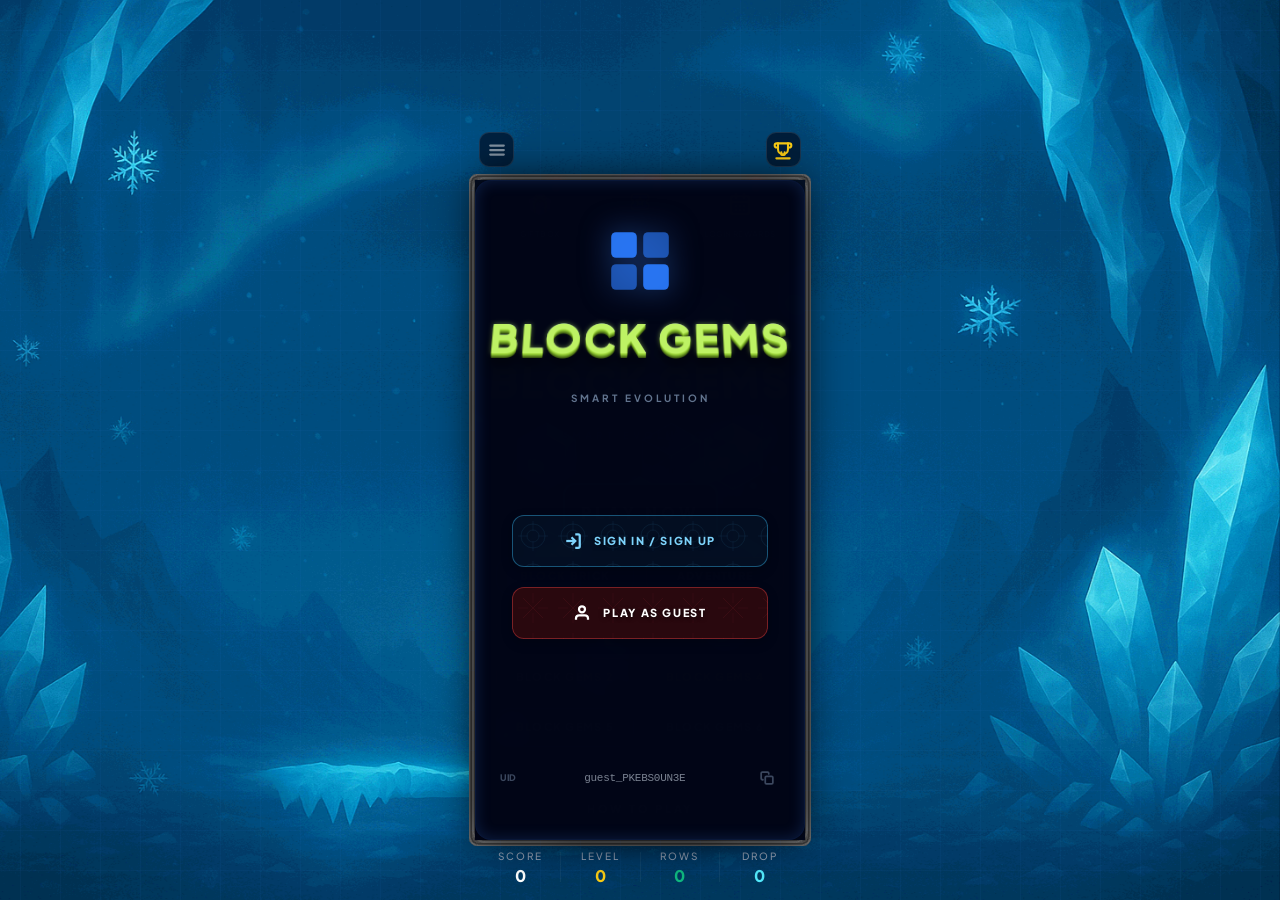
==== commit e4ad55f4: "Add new JavaScript files for Phaser, Roll Down, and AdMob functionality - Introduced `phaser-93QsA6H" ====
--- a/index.html
+++ b/index.html
@@ -91,16 +91,14 @@
       letter-spacing: 0.2em;
     }
   </style>
-  <script type="module" crossorigin src="./assets/main-D4FElaCb.js"></script>
-  <link rel="modulepreload" crossorigin href="./assets/rolldown-runtime-tcWNtVWY.js">
+  <script type="module" crossorigin src="./assets/main-DMiVee4c.js"></script>
+  <link rel="modulepreload" crossorigin href="./assets/rolldown-runtime-Zofljcph.js">
   <link rel="modulepreload" crossorigin href="./assets/modulepreload-polyfill-CSRv37U6.js">
-  <link rel="modulepreload" crossorigin href="./assets/index.esm-Du_lxM6m.js">
-  <link rel="modulepreload" crossorigin href="./assets/preload-helper-CDKOpaci.js">
-  <link rel="modulepreload" crossorigin href="./assets/dist-DVh61E22.js">
-  <link rel="modulepreload" crossorigin href="./assets/phaser-BDBUP2zs.js">
-  <link rel="modulepreload" crossorigin href="./assets/ProfileService-BuuL4g2K.js">
-  <link rel="modulepreload" crossorigin href="./assets/IGameMode-Bz5YyhjN.js">
-  <link rel="modulepreload" crossorigin href="./assets/PopupUIController-bmMC1L7b.js">
+  <link rel="modulepreload" crossorigin href="./assets/dist-dCQyYRQw.js">
+  <link rel="modulepreload" crossorigin href="./assets/phaser-93QsA6HH.js">
+  <link rel="modulepreload" crossorigin href="./assets/ProfileService-CY93H4EY.js">
+  <link rel="modulepreload" crossorigin href="./assets/IGameMode-BnO9yvhz.js">
+  <link rel="modulepreload" crossorigin href="./assets/PopupUIController-BikPkAhm.js">
   <link rel="stylesheet" crossorigin href="./assets/main-BmhxN9KY.css">
 </head>
 
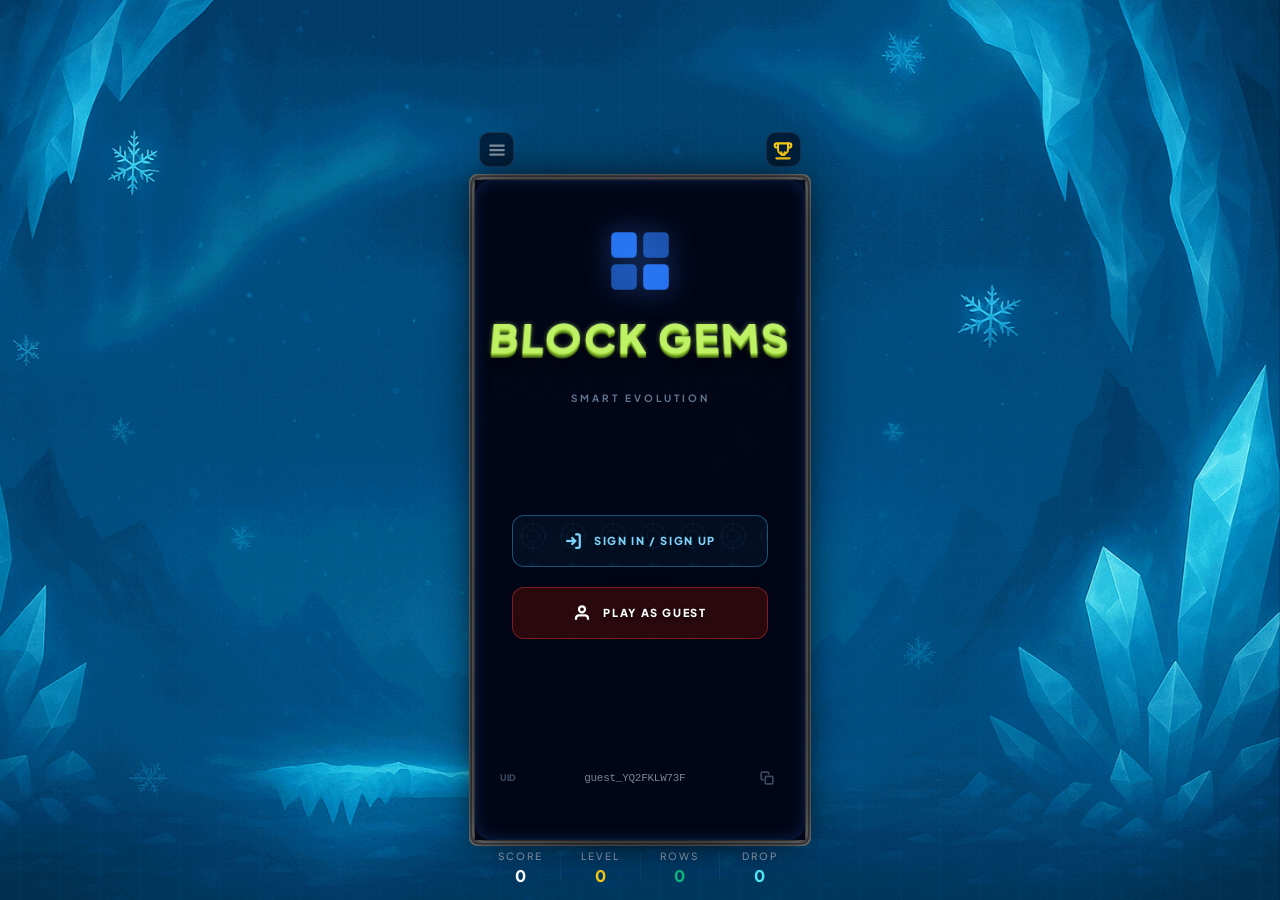
==== commit a7816f73: "Deploy build" ====
--- a/index.html
+++ b/index.html
@@ -91,7 +91,7 @@
       letter-spacing: 0.2em;
     }
   </style>
-  <script type="module" crossorigin src="./assets/main-DMiVee4c.js"></script>
+  <script type="module" crossorigin src="./assets/main-D6oY45HX.js"></script>
   <link rel="modulepreload" crossorigin href="./assets/rolldown-runtime-Zofljcph.js">
   <link rel="modulepreload" crossorigin href="./assets/modulepreload-polyfill-CSRv37U6.js">
   <link rel="modulepreload" crossorigin href="./assets/dist-dCQyYRQw.js">
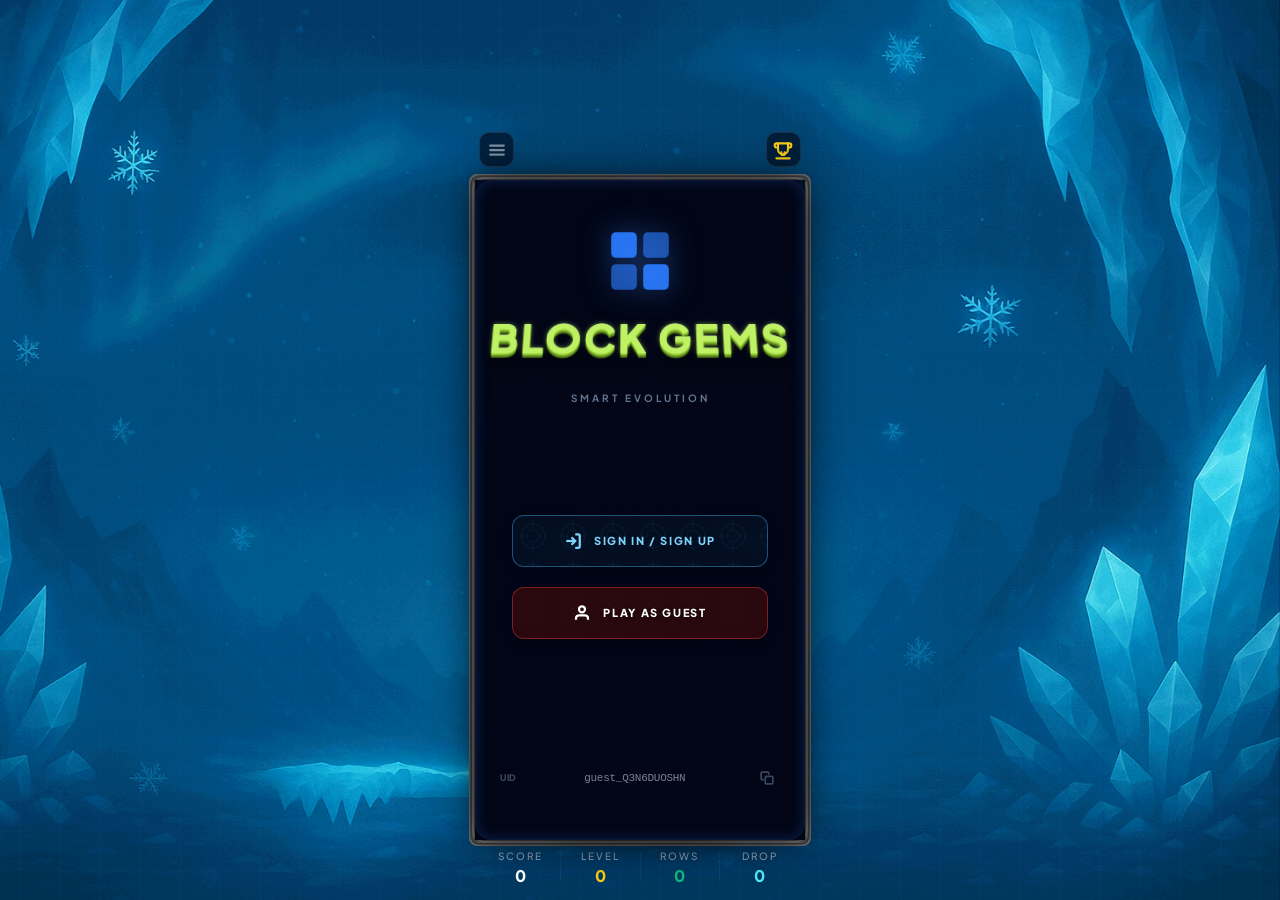
==== commit 1bef7c0d: "feat: add AdMobWeb class for managing ad functionalities and consent tracking" ====
--- a/index.html
+++ b/index.html
@@ -91,7 +91,7 @@
       letter-spacing: 0.2em;
     }
   </style>
-  <script type="module" crossorigin src="./assets/main-D6oY45HX.js"></script>
+  <script type="module" crossorigin src="./assets/main-C4sHOwXW.js"></script>
   <link rel="modulepreload" crossorigin href="./assets/rolldown-runtime-Zofljcph.js">
   <link rel="modulepreload" crossorigin href="./assets/modulepreload-polyfill-CSRv37U6.js">
   <link rel="modulepreload" crossorigin href="./assets/dist-dCQyYRQw.js">
@@ -99,7 +99,7 @@
   <link rel="modulepreload" crossorigin href="./assets/ProfileService-CY93H4EY.js">
   <link rel="modulepreload" crossorigin href="./assets/IGameMode-BnO9yvhz.js">
   <link rel="modulepreload" crossorigin href="./assets/PopupUIController-BikPkAhm.js">
-  <link rel="stylesheet" crossorigin href="./assets/main-BmhxN9KY.css">
+  <link rel="stylesheet" crossorigin href="./assets/main-DDXjE75t.css">
 </head>
 
 <body class="bg-black text-white font-['Plus_Jakarta_Sans'] overflow-hidden select-none">
--- a/assets/main-DDXjE75t.css
+++ b/assets/main-DDXjE75t.css
@@ -0,0 +1 @@
+@import "https://fonts.googleapis.com/css2?family=Plus+Jakarta+Sans:wght@400;700;800;900&display=swap";@layer components;@layer properties{@supports (((-webkit-hyphens:none)) and (not (margin-trim:inline))) or ((-moz-orient:inline) and (not (color:rgb(from red r g b)))){*,:before,:after,::backdrop{--tw-translate-x:0;--tw-translate-y:0;--tw-translate-z:0;--tw-rotate-x:initial;--tw-rotate-y:initial;--tw-rotate-z:initial;--tw-skew-x:initial;--tw-skew-y:initial;--tw-space-y-reverse:0;--tw-border-style:solid;--tw-gradient-position:initial;--tw-gradient-from:#0000;--tw-gradient-via:#0000;--tw-gradient-to:#0000;--tw-gradient-stops:initial;--tw-gradient-via-stops:initial;--tw-gradient-from-position:0%;--tw-gradient-via-position:50%;--tw-gradient-to-position:100%;--tw-leading:initial;--tw-font-weight:initial;--tw-tracking:initial;--tw-shadow:0 0 #0000;--tw-shadow-color:initial;--tw-shadow-alpha:100%;--tw-inset-shadow:0 0 #0000;--tw-inset-shadow-color:initial;--tw-inset-shadow-alpha:100%;--tw-ring-color:initial;--tw-ring-shadow:0 0 #0000;--tw-inset-ring-color:initial;--tw-inset-ring-shadow:0 0 #0000;--tw-ring-inset:initial;--tw-ring-offset-width:0px;--tw-ring-offset-color:#fff;--tw-ring-offset-shadow:0 0 #0000;--tw-outline-style:solid;--tw-blur:initial;--tw-brightness:initial;--tw-contrast:initial;--tw-grayscale:initial;--tw-hue-rotate:initial;--tw-invert:initial;--tw-opacity:initial;--tw-saturate:initial;--tw-sepia:initial;--tw-drop-shadow:initial;--tw-drop-shadow-color:initial;--tw-drop-shadow-alpha:100%;--tw-drop-shadow-size:initial;--tw-backdrop-blur:initial;--tw-backdrop-brightness:initial;--tw-backdrop-contrast:initial;--tw-backdrop-grayscale:initial;--tw-backdrop-hue-rotate:initial;--tw-backdrop-invert:initial;--tw-backdrop-opacity:initial;--tw-backdrop-saturate:initial;--tw-backdrop-sepia:initial;--tw-duration:initial;--tw-ease:initial;--tw-scale-x:1;--tw-scale-y:1;--tw-scale-z:1;--tw-content:""}}}@layer theme{:root,:host{--font-sans:ui-sans-serif, system-ui, sans-serif, "Apple Color Emoji", "Segoe UI Emoji", "Segoe UI Symbol", "Noto Color Emoji";--font-mono:ui-monospace, SFMono-Regular, Menlo, Monaco, Consolas, "Liberation Mono", "Courier New", monospace;--color-red-400:oklch(70.4% .191 22.216);--color-red-500:oklch(63.7% .237 25.331);--color-orange-400:oklch(75% .183 55.934);--color-orange-500:oklch(70.5% .213 47.604);--color-amber-300:oklch(87.9% .169 91.605);--color-amber-400:oklch(82.8% .189 84.429);--color-amber-500:oklch(76.9% .188 70.08);--color-yellow-400:oklch(85.2% .199 91.936);--color-yellow-500:oklch(79.5% .184 86.047);--color-green-400:oklch(79.2% .209 151.711);--color-emerald-400:oklch(76.5% .177 163.223);--color-cyan-300:oklch(86.5% .127 207.078);--color-cyan-400:oklch(78.9% .154 211.53);--color-cyan-500:oklch(71.5% .143 215.221);--color-blue-300:oklch(80.9% .105 251.813);--color-blue-400:oklch(70.7% .165 254.624);--color-blue-500:oklch(62.3% .214 259.815);--color-blue-600:oklch(54.6% .245 262.881);--color-indigo-400:oklch(67.3% .182 276.935);--color-purple-400:oklch(71.4% .203 305.504);--color-purple-500:oklch(62.7% .265 303.9);--color-rose-500:oklch(64.5% .246 16.439);--color-slate-300:oklch(86.9% .022 252.894);--color-slate-400:oklch(70.4% .04 256.788);--color-slate-500:oklch(55.4% .046 257.417);--color-slate-800:oklch(27.9% .041 260.031);--color-slate-900:oklch(20.8% .042 265.755);--color-gray-100:oklch(96.7% .003 264.542);--color-gray-200:oklch(92.8% .006 264.531);--color-gray-400:oklch(70.7% .022 261.325);--color-gray-500:oklch(55.1% .027 264.364);--color-gray-600:oklch(44.6% .03 256.802);--color-gray-700:oklch(37.3% .034 259.733);--color-black:#000;--color-white:#fff;--spacing:.25rem;--text-xs:.75rem;--text-xs--line-height:calc(1 / .75);--text-sm:.875rem;--text-sm--line-height:calc(1.25 / .875);--text-base:1rem;--text-base--line-height:calc(1.5 / 1);--text-lg:1.125rem;--text-lg--line-height:calc(1.75 / 1.125);--text-xl:1.25rem;--text-xl--line-height:calc(1.75 / 1.25);--text-2xl:1.5rem;--text-2xl--line-height:calc(2 / 1.5);--text-3xl:1.875rem;--text-3xl--line-height:calc(2.25 / 1.875);--font-weight-medium:500;--font-weight-bold:700;--font-weight-black:900;--tracking-tighter:-.05em;--tracking-tight:-.025em;--tracking-wide:.025em;--tracking-wider:.05em;--tracking-widest:.1em;--leading-tight:1.25;--leading-relaxed:1.625;--radius-sm:.25rem;--radius-md:.375rem;--radius-lg:.5rem;--radius-xl:.75rem;--radius-2xl:1rem;--drop-shadow-md:0 3px 3px #0000001f;--drop-shadow-lg:0 4px 4px #00000026;--ease-out:cubic-bezier(0, 0, .2, 1);--animate-pulse:pulse 2s cubic-bezier(.4, 0, .6, 1) infinite;--blur-lg:16px;--blur-xl:24px;--default-transition-duration:.15s;--default-transition-timing-function:cubic-bezier(.4, 0, .2, 1);--default-font-family:var(--font-sans);--default-mono-font-family:var(--font-mono)}}@layer base{*,:after,:before,::backdrop{box-sizing:border-box;border:0 solid;margin:0;padding:0}::file-selector-button{box-sizing:border-box;border:0 solid;margin:0;padding:0}html,:host{-webkit-text-size-adjust:100%;tab-size:4;line-height:1.5;font-family:var(--default-font-family,ui-sans-serif, system-ui, sans-serif, "Apple Color Emoji", "Segoe UI Emoji", "Segoe UI Symbol", "Noto Color Emoji");font-feature-settings:var(--default-font-feature-settings,normal);font-variation-settings:var(--default-font-variation-settings,normal);-webkit-tap-highlight-color:transparent}hr{height:0;color:inherit;border-top-width:1px}abbr:where([title]){-webkit-text-decoration:underline dotted;text-decoration:underline dotted}h1,h2,h3,h4,h5,h6{font-size:inherit;font-weight:inherit}a{color:inherit;-webkit-text-decoration:inherit;-webkit-text-decoration:inherit;-webkit-text-decoration:inherit;-webkit-text-decoration:inherit;text-decoration:inherit}b,strong{font-weight:bolder}code,kbd,samp,pre{font-family:var(--default-mono-font-family,ui-monospace, SFMono-Regular, Menlo, Monaco, Consolas, "Liberation Mono", "Courier New", monospace);font-feature-settings:var(--default-mono-font-feature-settings,normal);font-variation-settings:var(--default-mono-font-variation-settings,normal);font-size:1em}small{font-size:80%}sub,sup{vertical-align:baseline;font-size:75%;line-height:0;position:relative}sub{bottom:-.25em}sup{top:-.5em}table{text-indent:0;border-color:inherit;border-collapse:collapse}:-moz-focusring{outline:auto}progress{vertical-align:baseline}summary{display:list-item}ol,ul,menu{list-style:none}img,svg,video,canvas,audio,iframe,embed,object{vertical-align:middle;display:block}img,video{max-width:100%;height:auto}button,input,select,optgroup,textarea{font:inherit;font-feature-settings:inherit;font-variation-settings:inherit;letter-spacing:inherit;color:inherit;opacity:1;background-color:#0000;border-radius:0}::file-selector-button{font:inherit;font-feature-settings:inherit;font-variation-settings:inherit;letter-spacing:inherit;color:inherit;opacity:1;background-color:#0000;border-radius:0}:where(select:is([multiple],[size])) optgroup{font-weight:bolder}:where(select:is([multiple],[size])) optgroup option{padding-inline-start:20px}::file-selector-button{margin-inline-end:4px}::placeholder{opacity:1}@supports (not ((-webkit-appearance:-apple-pay-button))) or (contain-intrinsic-size:1px){::placeholder{color:currentColor}@supports (color:color-mix(in lab, red, red)){::placeholder{color:color-mix(in oklab, currentcolor 50%, transparent)}}}textarea{resize:vertical}::-webkit-search-decoration{-webkit-appearance:none}::-webkit-date-and-time-value{min-height:1lh;text-align:inherit}::-webkit-datetime-edit{display:inline-flex}::-webkit-datetime-edit-fields-wrapper{padding:0}::-webkit-datetime-edit{padding-block:0}::-webkit-datetime-edit-year-field{padding-block:0}::-webkit-datetime-edit-month-field{padding-block:0}::-webkit-datetime-edit-day-field{padding-block:0}::-webkit-datetime-edit-hour-field{padding-block:0}::-webkit-datetime-edit-minute-field{padding-block:0}::-webkit-datetime-edit-second-field{padding-block:0}::-webkit-datetime-edit-millisecond-field{padding-block:0}::-webkit-datetime-edit-meridiem-field{padding-block:0}::-webkit-calendar-picker-indicator{line-height:1}:-moz-ui-invalid{box-shadow:none}button,input:where([type=button],[type=reset],[type=submit]){appearance:button}::file-selector-button{appearance:button}::-webkit-inner-spin-button{height:auto}::-webkit-outer-spin-button{height:auto}[hidden]:where(:not([hidden=until-found])){display:none!important}}@layer utilities{.pointer-events-auto{pointer-events:auto}.pointer-events-none{pointer-events:none}.visible{visibility:visible}.sr-only{clip-path:inset(50%);white-space:nowrap;border-width:0;width:1px;height:1px;margin:-1px;padding:0;position:absolute;overflow:hidden}.absolute{position:absolute}.fixed{position:fixed}.relative{position:relative}.static{position:static}.-inset-0\.5{inset:calc(var(--spacing) * -.5)}.inset-0{inset:calc(var(--spacing) * 0)}.top-1\/2{top:50%}.right-1{right:calc(var(--spacing) * 1)}.right-3{right:calc(var(--spacing) * 3)}.z-10{z-index:10}.z-85{z-index:85}.z-90{z-index:90}.z-100{z-index:100}.col-span-2{grid-column:span 2/span 2}.container{width:100%}@media (width>=40rem){.container{max-width:40rem}}@media (width>=48rem){.container{max-width:48rem}}@media (width>=64rem){.container{max-width:64rem}}@media (width>=80rem){.container{max-width:80rem}}@media (width>=96rem){.container{max-width:96rem}}.m-0{margin:calc(var(--spacing) * 0)}.mx-auto{margin-inline:auto}.my-1{margin-block:calc(var(--spacing) * 1)}.-mt-2{margin-top:calc(var(--spacing) * -2)}.-mt-2\.5{margin-top:calc(var(--spacing) * -2.5)}.mt-0\.5{margin-top:calc(var(--spacing) * .5)}.mt-1{margin-top:calc(var(--spacing) * 1)}.mt-2{margin-top:calc(var(--spacing) * 2)}.mt-2\.5{margin-top:calc(var(--spacing) * 2.5)}.mt-3{margin-top:calc(var(--spacing) * 3)}.mt-4{margin-top:calc(var(--spacing) * 4)}.mt-6{margin-top:calc(var(--spacing) * 6)}.mt-auto{margin-top:auto}.mb-1{margin-bottom:calc(var(--spacing) * 1)}.mb-2{margin-bottom:calc(var(--spacing) * 2)}.mb-3{margin-bottom:calc(var(--spacing) * 3)}.mb-3\.5{margin-bottom:calc(var(--spacing) * 3.5)}.mb-4{margin-bottom:calc(var(--spacing) * 4)}.mb-5{margin-bottom:calc(var(--spacing) * 5)}.mb-6{margin-bottom:calc(var(--spacing) * 6)}.mb-8{margin-bottom:calc(var(--spacing) * 8)}.mb-10{margin-bottom:calc(var(--spacing) * 10)}.ml-1{margin-left:calc(var(--spacing) * 1)}.block{display:block}.flex{display:flex}.grid{display:grid}.hidden{display:none}.inline{display:inline}.inline-flex{display:inline-flex}.h-1{height:calc(var(--spacing) * 1)}.h-1\.5{height:calc(var(--spacing) * 1.5)}.h-2{height:calc(var(--spacing) * 2)}.h-2\.5{height:calc(var(--spacing) * 2.5)}.h-3{height:calc(var(--spacing) * 3)}.h-4{height:calc(var(--spacing) * 4)}.h-4\.5{height:calc(var(--spacing) * 4.5)}.h-5{height:calc(var(--spacing) * 5)}.h-8{height:calc(var(--spacing) * 8)}.h-12{height:calc(var(--spacing) * 12)}.h-16{height:calc(var(--spacing) * 16)}.h-24{height:calc(var(--spacing) * 24)}.h-auto{height:auto}.h-full{height:100%}.h-px{height:1px}.max-h-\[90\%\]{max-height:90%}.max-h-\[92\%\]{max-height:92%}.min-h-0{min-height:calc(var(--spacing) * 0)}.min-h-5{min-height:calc(var(--spacing) * 5)}.w-0{width:calc(var(--spacing) * 0)}.w-1\.5{width:calc(var(--spacing) * 1.5)}.w-4{width:calc(var(--spacing) * 4)}.w-5{width:calc(var(--spacing) * 5)}.w-8{width:calc(var(--spacing) * 8)}.w-16{width:calc(var(--spacing) * 16)}.w-fit{width:fit-content}.w-full{width:100%}.w-px{width:1px}.max-w-30{max-width:calc(var(--spacing) * 30)}.max-w-\[320px\]{max-width:320px}.max-w-\[320px\]\!{max-width:320px!important}.max-w-full{max-width:100%}.min-w-0{min-width:calc(var(--spacing) * 0)}.flex-1{flex:1}.flex-shrink,.shrink{flex-shrink:1}.shrink-0{flex-shrink:0}.grow{flex-grow:1}.origin-left{transform-origin:0}.origin-top{transform-origin:top}.-translate-y-1\/2{--tw-translate-y:calc(calc(1 / 2 * 100%) * -1);translate:var(--tw-translate-x) var(--tw-translate-y)}.translate-y-12\.5{--tw-translate-y:calc(var(--spacing) * 12.5);translate:var(--tw-translate-x) var(--tw-translate-y)}.transform{transform:var(--tw-rotate-x,) var(--tw-rotate-y,) var(--tw-rotate-z,) var(--tw-skew-x,) var(--tw-skew-y,)}.animate-pulse{animation:var(--animate-pulse)}.cursor-default{cursor:default}.cursor-pointer{cursor:pointer}.resize{resize:both}.resize-none{resize:none}.appearance-none{appearance:none}.grid-cols-2{grid-template-columns:repeat(2,minmax(0,1fr))}.grid-cols-3{grid-template-columns:repeat(3,minmax(0,1fr))}.flex-col{flex-direction:column}.flex-wrap{flex-wrap:wrap}.items-center{align-items:center}.items-end{align-items:flex-end}.items-start{align-items:flex-start}.justify-between{justify-content:space-between}.justify-center{justify-content:center}.gap-0\.5{gap:calc(var(--spacing) * .5)}.gap-1{gap:calc(var(--spacing) * 1)}.gap-1\.5{gap:calc(var(--spacing) * 1.5)}.gap-2{gap:calc(var(--spacing) * 2)}.gap-2\.5{gap:calc(var(--spacing) * 2.5)}.gap-3{gap:calc(var(--spacing) * 3)}.gap-3\.5{gap:calc(var(--spacing) * 3.5)}.gap-4{gap:calc(var(--spacing) * 4)}.gap-5{gap:calc(var(--spacing) * 5)}.gap-6{gap:calc(var(--spacing) * 6)}:where(.space-y-3>:not(:last-child)){--tw-space-y-reverse:0;margin-block-start:calc(calc(var(--spacing) * 3) * var(--tw-space-y-reverse));margin-block-end:calc(calc(var(--spacing) * 3) * calc(1 - var(--tw-space-y-reverse)))}:where(.space-y-4>:not(:last-child)){--tw-space-y-reverse:0;margin-block-start:calc(calc(var(--spacing) * 4) * var(--tw-space-y-reverse));margin-block-end:calc(calc(var(--spacing) * 4) * calc(1 - var(--tw-space-y-reverse)))}:where(.space-y-6>:not(:last-child)){--tw-space-y-reverse:0;margin-block-start:calc(calc(var(--spacing) * 6) * var(--tw-space-y-reverse));margin-block-end:calc(calc(var(--spacing) * 6) * calc(1 - var(--tw-space-y-reverse)))}.truncate{text-overflow:ellipsis;white-space:nowrap;overflow:hidden}.overflow-hidden{overflow:hidden}.overflow-y-auto{overflow-y:auto}.rounded{border-radius:.25rem}.rounded-2xl{border-radius:var(--radius-2xl)}.rounded-full{border-radius:3.40282e38px}.rounded-lg{border-radius:var(--radius-lg)}.rounded-md{border-radius:var(--radius-md)}.rounded-sm{border-radius:var(--radius-sm)}.rounded-xl{border-radius:var(--radius-xl)}.rounded-t-2xl{border-top-left-radius:var(--radius-2xl);border-top-right-radius:var(--radius-2xl)}.rounded-b-2xl{border-bottom-right-radius:var(--radius-2xl);border-bottom-left-radius:var(--radius-2xl)}.rounded-b-lg{border-bottom-right-radius:var(--radius-lg);border-bottom-left-radius:var(--radius-lg)}.border{border-style:var(--tw-border-style);border-width:1px}.border-2{border-style:var(--tw-border-style);border-width:2px}.border-x{border-inline-style:var(--tw-border-style);border-inline-width:1px}.border-t{border-top-style:var(--tw-border-style);border-top-width:1px}.border-r{border-right-style:var(--tw-border-style);border-right-width:1px}.border-b{border-bottom-style:var(--tw-border-style);border-bottom-width:1px}.border-l-2{border-left-style:var(--tw-border-style);border-left-width:2px}.border-none{--tw-border-style:none;border-style:none}.border-amber-500\/20{border-color:#f99c0033}@supports (color:color-mix(in lab, red, red)){.border-amber-500\/20{border-color:color-mix(in oklab, var(--color-amber-500) 20%, transparent)}}.border-amber-500\/50{border-color:#f99c0080}@supports (color:color-mix(in lab, red, red)){.border-amber-500\/50{border-color:color-mix(in oklab, var(--color-amber-500) 50%, transparent)}}.border-blue-500\/0{border-color:#0000}@supports (color:color-mix(in lab, red, red)){.border-blue-500\/0{border-color:color-mix(in oklab, var(--color-blue-500) 0%, transparent)}}.border-blue-500\/20{border-color:#3080ff33}@supports (color:color-mix(in lab, red, red)){.border-blue-500\/20{border-color:color-mix(in oklab, var(--color-blue-500) 20%, transparent)}}.border-blue-500\/30{border-color:#3080ff4d}@supports (color:color-mix(in lab, red, red)){.border-blue-500\/30{border-color:color-mix(in oklab, var(--color-blue-500) 30%, transparent)}}.border-green-400\/20{border-color:#05df7233}@supports (color:color-mix(in lab, red, red)){.border-green-400\/20{border-color:color-mix(in oklab, var(--color-green-400) 20%, transparent)}}.border-red-500{border-color:var(--color-red-500)}.border-red-500\/30{border-color:#fb2c364d}@supports (color:color-mix(in lab, red, red)){.border-red-500\/30{border-color:color-mix(in oklab, var(--color-red-500) 30%, transparent)}}.border-white\/5{border-color:#ffffff0d}@supports (color:color-mix(in lab, red, red)){.border-white\/5{border-color:color-mix(in oklab, var(--color-white) 5%, transparent)}}.border-white\/10{border-color:#ffffff1a}@supports (color:color-mix(in lab, red, red)){.border-white\/10{border-color:color-mix(in oklab, var(--color-white) 10%, transparent)}}.bg-\[\#0c1628\]\/95{background-color:oklab(20.1147% -.00582505 -.0387664/.95)}.bg-\[\#0f172a\]{background-color:#0f172a}.bg-black{background-color:var(--color-black)}.bg-black\/20{background-color:#0003}@supports (color:color-mix(in lab, red, red)){.bg-black\/20{background-color:color-mix(in oklab, var(--color-black) 20%, transparent)}}.bg-black\/40{background-color:#0006}@supports (color:color-mix(in lab, red, red)){.bg-black\/40{background-color:color-mix(in oklab, var(--color-black) 40%, transparent)}}.bg-black\/50{background-color:#00000080}@supports (color:color-mix(in lab, red, red)){.bg-black\/50{background-color:color-mix(in oklab, var(--color-black) 50%, transparent)}}.bg-black\/60{background-color:#0009}@supports (color:color-mix(in lab, red, red)){.bg-black\/60{background-color:color-mix(in oklab, var(--color-black) 60%, transparent)}}.bg-black\/85{background-color:#000000d9}@supports (color:color-mix(in lab, red, red)){.bg-black\/85{background-color:color-mix(in oklab, var(--color-black) 85%, transparent)}}.bg-blue-500{background-color:var(--color-blue-500)}.bg-blue-500\/5{background-color:#3080ff0d}@supports (color:color-mix(in lab, red, red)){.bg-blue-500\/5{background-color:color-mix(in oklab, var(--color-blue-500) 5%, transparent)}}.bg-blue-500\/10{background-color:#3080ff1a}@supports (color:color-mix(in lab, red, red)){.bg-blue-500\/10{background-color:color-mix(in oklab, var(--color-blue-500) 10%, transparent)}}.bg-blue-500\/20{background-color:#3080ff33}@supports (color:color-mix(in lab, red, red)){.bg-blue-500\/20{background-color:color-mix(in oklab, var(--color-blue-500) 20%, transparent)}}.bg-blue-600\/40\!{background-color:#155dfc66!important}@supports (color:color-mix(in lab, red, red)){.bg-blue-600\/40\!{background-color:color-mix(in oklab, var(--color-blue-600) 40%, transparent)!important}}.bg-cyan-500{background-color:var(--color-cyan-500)}.bg-gray-700{background-color:var(--color-gray-700)}.bg-green-400\/10{background-color:#05df721a}@supports (color:color-mix(in lab, red, red)){.bg-green-400\/10{background-color:color-mix(in oklab, var(--color-green-400) 10%, transparent)}}.bg-red-500\/10{background-color:#fb2c361a}@supports (color:color-mix(in lab, red, red)){.bg-red-500\/10{background-color:color-mix(in oklab, var(--color-red-500) 10%, transparent)}}.bg-slate-800\/60{background-color:#1d293d99}@supports (color:color-mix(in lab, red, red)){.bg-slate-800\/60{background-color:color-mix(in oklab, var(--color-slate-800) 60%, transparent)}}.bg-slate-800\/80{background-color:#1d293dcc}@supports (color:color-mix(in lab, red, red)){.bg-slate-800\/80{background-color:color-mix(in oklab, var(--color-slate-800) 80%, transparent)}}.bg-slate-900\/60{background-color:#0f172b99}@supports (color:color-mix(in lab, red, red)){.bg-slate-900\/60{background-color:color-mix(in oklab, var(--color-slate-900) 60%, transparent)}}.bg-transparent,.bg-white\/0{background-color:#0000}@supports (color:color-mix(in lab, red, red)){.bg-white\/0{background-color:color-mix(in oklab, var(--color-white) 0%, transparent)}}.bg-white\/3{background-color:#ffffff08}@supports (color:color-mix(in lab, red, red)){.bg-white\/3{background-color:color-mix(in oklab, var(--color-white) 3%, transparent)}}.bg-white\/5{background-color:#ffffff0d}@supports (color:color-mix(in lab, red, red)){.bg-white\/5{background-color:color-mix(in oklab, var(--color-white) 5%, transparent)}}.bg-white\/10{background-color:#ffffff1a}@supports (color:color-mix(in lab, red, red)){.bg-white\/10{background-color:color-mix(in oklab, var(--color-white) 10%, transparent)}}.bg-white\/20{background-color:#fff3}@supports (color:color-mix(in lab, red, red)){.bg-white\/20{background-color:color-mix(in oklab, var(--color-white) 20%, transparent)}}.bg-yellow-500{background-color:var(--color-yellow-500)}.bg-yellow-500\/10{background-color:#edb2001a}@supports (color:color-mix(in lab, red, red)){.bg-yellow-500\/10{background-color:color-mix(in oklab, var(--color-yellow-500) 10%, transparent)}}.bg-linear-to-br{--tw-gradient-position:to bottom right}@supports (background-image:linear-gradient(in lab, red, red)){.bg-linear-to-br{--tw-gradient-position:to bottom right in oklab}}.bg-linear-to-br{background-image:linear-gradient(var(--tw-gradient-stops))}.bg-linear-to-r{--tw-gradient-position:to right}@supports (background-image:linear-gradient(in lab, red, red)){.bg-linear-to-r{--tw-gradient-position:to right in oklab}}.bg-linear-to-r{background-image:linear-gradient(var(--tw-gradient-stops))}.from-blue-400{--tw-gradient-from:var(--color-blue-400);--tw-gradient-stops:var(--tw-gradient-via-stops,var(--tw-gradient-position), var(--tw-gradient-from) var(--tw-gradient-from-position), var(--tw-gradient-to) var(--tw-gradient-to-position))}.from-blue-600{--tw-gradient-from:var(--color-blue-600);--tw-gradient-stops:var(--tw-gradient-via-stops,var(--tw-gradient-position), var(--tw-gradient-from) var(--tw-gradient-from-position), var(--tw-gradient-to) var(--tw-gradient-to-position))}.from-cyan-400{--tw-gradient-from:var(--color-cyan-400);--tw-gradient-stops:var(--tw-gradient-via-stops,var(--tw-gradient-position), var(--tw-gradient-from) var(--tw-gradient-from-position), var(--tw-gradient-to) var(--tw-gradient-to-position))}.to-blue-400{--tw-gradient-to:var(--color-blue-400);--tw-gradient-stops:var(--tw-gradient-via-stops,var(--tw-gradient-position), var(--tw-gradient-from) var(--tw-gradient-from-position), var(--tw-gradient-to) var(--tw-gradient-to-position))}.to-blue-500{--tw-gradient-to:var(--color-blue-500);--tw-gradient-stops:var(--tw-gradient-via-stops,var(--tw-gradient-position), var(--tw-gradient-from) var(--tw-gradient-from-position), var(--tw-gradient-to) var(--tw-gradient-to-position))}.to-cyan-400{--tw-gradient-to:var(--color-cyan-400);--tw-gradient-stops:var(--tw-gradient-via-stops,var(--tw-gradient-position), var(--tw-gradient-from) var(--tw-gradient-from-position), var(--tw-gradient-to) var(--tw-gradient-to-position))}.to-purple-500{--tw-gradient-to:var(--color-purple-500);--tw-gradient-stops:var(--tw-gradient-via-stops,var(--tw-gradient-position), var(--tw-gradient-from) var(--tw-gradient-from-position), var(--tw-gradient-to) var(--tw-gradient-to-position))}.bg-clip-text{-webkit-background-clip:text;background-clip:text}.object-cover{object-fit:cover}.p-0{padding:calc(var(--spacing) * 0)}.p-1{padding:calc(var(--spacing) * 1)}.p-1\.5{padding:calc(var(--spacing) * 1.5)}.p-2{padding:calc(var(--spacing) * 2)}.p-2\.5{padding:calc(var(--spacing) * 2.5)}.p-3{padding:calc(var(--spacing) * 3)}.p-4{padding:calc(var(--spacing) * 4)}.p-6{padding:calc(var(--spacing) * 6)}.p-6\!{padding:calc(var(--spacing) * 6)!important}.p-8\!{padding:calc(var(--spacing) * 8)!important}.px-0\.5{padding-inline:calc(var(--spacing) * .5)}.px-1{padding-inline:calc(var(--spacing) * 1)}.px-2{padding-inline:calc(var(--spacing) * 2)}.px-2\.5{padding-inline:calc(var(--spacing) * 2.5)}.px-3{padding-inline:calc(var(--spacing) * 3)}.px-4{padding-inline:calc(var(--spacing) * 4)}.px-6{padding-inline:calc(var(--spacing) * 6)}.px-8{padding-inline:calc(var(--spacing) * 8)}.py-0{padding-block:calc(var(--spacing) * 0)}.py-1{padding-block:calc(var(--spacing) * 1)}.py-1\.5{padding-block:calc(var(--spacing) * 1.5)}.py-2\.5{padding-block:calc(var(--spacing) * 2.5)}.py-3{padding-block:calc(var(--spacing) * 3)}.py-3\.5\!{padding-block:calc(var(--spacing) * 3.5)!important}.py-4{padding-block:calc(var(--spacing) * 4)}.py-4\!{padding-block:calc(var(--spacing) * 4)!important}.py-5{padding-block:calc(var(--spacing) * 5)}.py-6{padding-block:calc(var(--spacing) * 6)}.py-8{padding-block:calc(var(--spacing) * 8)}.py-10{padding-block:calc(var(--spacing) * 10)}.pt-1{padding-top:calc(var(--spacing) * 1)}.pt-2{padding-top:calc(var(--spacing) * 2)}.pt-3{padding-top:calc(var(--spacing) * 3)}.pt-4{padding-top:calc(var(--spacing) * 4)}.pt-5{padding-top:calc(var(--spacing) * 5)}.pr-1{padding-right:calc(var(--spacing) * 1)}.pr-2{padding-right:calc(var(--spacing) * 2)}.pr-4{padding-right:calc(var(--spacing) * 4)}.pr-10{padding-right:calc(var(--spacing) * 10)}.pb-3{padding-bottom:calc(var(--spacing) * 3)}.pb-6{padding-bottom:calc(var(--spacing) * 6)}.pl-0\.5{padding-left:calc(var(--spacing) * .5)}.pl-1{padding-left:calc(var(--spacing) * 1)}.text-center{text-align:center}.text-left{text-align:left}.text-right{text-align:right}.font-\[\'Plus_Jakarta_Sans\'\]{font-family:Plus Jakarta Sans}.font-mono{font-family:var(--font-mono)}.text-2xl{font-size:var(--text-2xl);line-height:var(--tw-leading,var(--text-2xl--line-height))}.text-3xl{font-size:var(--text-3xl);line-height:var(--tw-leading,var(--text-3xl--line-height))}.text-base{font-size:var(--text-base);line-height:var(--tw-leading,var(--text-base--line-height))}.text-lg{font-size:var(--text-lg);line-height:var(--tw-leading,var(--text-lg--line-height))}.text-sm{font-size:var(--text-sm);line-height:var(--tw-leading,var(--text-sm--line-height))}.text-xl{font-size:var(--text-xl);line-height:var(--tw-leading,var(--text-xl--line-height))}.text-xs{font-size:var(--text-xs);line-height:var(--tw-leading,var(--text-xs--line-height))}.text-\[7\.5px\]{font-size:7.5px}.text-\[7px\]{font-size:7px}.text-\[8px\]{font-size:8px}.text-\[9px\]{font-size:9px}.text-\[10px\]{font-size:10px}.text-\[11px\]{font-size:11px}.text-\[12px\]{font-size:12px}.text-\[13px\]{font-size:13px}.leading-none{--tw-leading:1;line-height:1}.leading-relaxed{--tw-leading:var(--leading-relaxed);line-height:var(--leading-relaxed)}.leading-tight{--tw-leading:var(--leading-tight);line-height:var(--leading-tight)}.font-black{--tw-font-weight:var(--font-weight-black);font-weight:var(--font-weight-black)}.font-bold{--tw-font-weight:var(--font-weight-bold);font-weight:var(--font-weight-bold)}.font-medium{--tw-font-weight:var(--font-weight-medium);font-weight:var(--font-weight-medium)}.tracking-\[0\.2em\]{--tw-tracking:.2em;letter-spacing:.2em}.tracking-\[0\.3em\]{--tw-tracking:.3em;letter-spacing:.3em}.tracking-\[0\.4em\]{--tw-tracking:.4em;letter-spacing:.4em}.tracking-\[0\.15em\]{--tw-tracking:.15em;letter-spacing:.15em}.tracking-\[0\.25em\]{--tw-tracking:.25em;letter-spacing:.25em}.tracking-tight{--tw-tracking:var(--tracking-tight);letter-spacing:var(--tracking-tight)}.tracking-tighter{--tw-tracking:var(--tracking-tighter);letter-spacing:var(--tracking-tighter)}.tracking-wide{--tw-tracking:var(--tracking-wide);letter-spacing:var(--tracking-wide)}.tracking-wider{--tw-tracking:var(--tracking-wider);letter-spacing:var(--tracking-wider)}.tracking-widest{--tw-tracking:var(--tracking-widest);letter-spacing:var(--tracking-widest)}.whitespace-nowrap{white-space:nowrap}.text-amber-300{color:var(--color-amber-300)}.text-amber-500{color:var(--color-amber-500)}.text-blue-400{color:var(--color-blue-400)}.text-blue-500{color:var(--color-blue-500)}.text-blue-500\/50{color:#3080ff80}@supports (color:color-mix(in lab, red, red)){.text-blue-500\/50{color:color-mix(in oklab, var(--color-blue-500) 50%, transparent)}}.text-blue-500\/60{color:#3080ff99}@supports (color:color-mix(in lab, red, red)){.text-blue-500\/60{color:color-mix(in oklab, var(--color-blue-500) 60%, transparent)}}.text-cyan-300{color:var(--color-cyan-300)}.text-cyan-400{color:var(--color-cyan-400)}.text-emerald-400{color:var(--color-emerald-400)}.text-gray-100{color:var(--color-gray-100)}.text-gray-200{color:var(--color-gray-200)}.text-gray-400{color:var(--color-gray-400)}.text-gray-500{color:var(--color-gray-500)}.text-gray-600{color:var(--color-gray-600)}.text-green-400{color:var(--color-green-400)}.text-indigo-400{color:var(--color-indigo-400)}.text-orange-400{color:var(--color-orange-400)}.text-orange-500{color:var(--color-orange-500)}.text-purple-400{color:var(--color-purple-400)}.text-red-400\/80{color:#ff6568cc}@supports (color:color-mix(in lab, red, red)){.text-red-400\/80{color:color-mix(in oklab, var(--color-red-400) 80%, transparent)}}.text-red-500{color:var(--color-red-500)}.text-rose-500{color:var(--color-rose-500)}.text-slate-300{color:var(--color-slate-300)}.text-slate-400{color:var(--color-slate-400)}.text-slate-500{color:var(--color-slate-500)}.text-slate-500\/80{color:#62748ecc}@supports (color:color-mix(in lab, red, red)){.text-slate-500\/80{color:color-mix(in oklab, var(--color-slate-500) 80%, transparent)}}.text-transparent{color:#0000}.text-white{color:var(--color-white)}.text-white\!{color:var(--color-white)!important}.text-white\/30{color:#ffffff4d}@supports (color:color-mix(in lab, red, red)){.text-white\/30{color:color-mix(in oklab, var(--color-white) 30%, transparent)}}.text-white\/90{color:#ffffffe6}@supports (color:color-mix(in lab, red, red)){.text-white\/90{color:color-mix(in oklab, var(--color-white) 90%, transparent)}}.text-yellow-400{color:var(--color-yellow-400)}.text-yellow-500{color:var(--color-yellow-500)}.uppercase{text-transform:uppercase}.italic{font-style:italic}.underline{text-decoration-line:underline}.opacity-0{opacity:0}.opacity-5{opacity:.05}.opacity-10{opacity:.1}.opacity-30{opacity:.3}.opacity-40{opacity:.4}.opacity-50{opacity:.5}.opacity-60{opacity:.6}.opacity-70{opacity:.7}.opacity-80{opacity:.8}.shadow{--tw-shadow:0 1px 3px 0 var(--tw-shadow-color,#0000001a), 0 1px 2px -1px var(--tw-shadow-color,#0000001a);box-shadow:var(--tw-inset-shadow), var(--tw-inset-ring-shadow), var(--tw-ring-offset-shadow), var(--tw-ring-shadow), var(--tw-shadow)}.shadow-2xl{--tw-shadow:0 25px 50px -12px var(--tw-shadow-color,#00000040);box-shadow:var(--tw-inset-shadow), var(--tw-inset-ring-shadow), var(--tw-ring-offset-shadow), var(--tw-ring-shadow), var(--tw-shadow)}.shadow-\[0_0_10px_rgba\(6\,182\,212\,0\.8\)\]{--tw-shadow:0 0 10px var(--tw-shadow-color,#06b6d4cc);box-shadow:var(--tw-inset-shadow), var(--tw-inset-ring-shadow), var(--tw-ring-offset-shadow), var(--tw-ring-shadow), var(--tw-shadow)}.shadow-\[0_0_10px_rgba\(34\,211\,238\,0\.5\)\]{--tw-shadow:0 0 10px var(--tw-shadow-color,#22d3ee80);box-shadow:var(--tw-inset-shadow), var(--tw-inset-ring-shadow), var(--tw-ring-offset-shadow), var(--tw-ring-shadow), var(--tw-shadow)}.shadow-\[0_0_15px_rgba\(59\,130\,246\,0\.3\)\]{--tw-shadow:0 0 15px var(--tw-shadow-color,#3b82f64d);box-shadow:var(--tw-inset-shadow), var(--tw-inset-ring-shadow), var(--tw-ring-offset-shadow), var(--tw-ring-shadow), var(--tw-shadow)}.shadow-lg{--tw-shadow:0 10px 15px -3px var(--tw-shadow-color,#0000001a), 0 4px 6px -4px var(--tw-shadow-color,#0000001a);box-shadow:var(--tw-inset-shadow), var(--tw-inset-ring-shadow), var(--tw-ring-offset-shadow), var(--tw-ring-shadow), var(--tw-shadow)}.shadow-xl{--tw-shadow:0 20px 25px -5px var(--tw-shadow-color,#0000001a), 0 8px 10px -6px var(--tw-shadow-color,#0000001a);box-shadow:var(--tw-inset-shadow), var(--tw-inset-ring-shadow), var(--tw-ring-offset-shadow), var(--tw-ring-shadow), var(--tw-shadow)}.ring{--tw-ring-shadow:var(--tw-ring-inset,) 0 0 0 calc(1px + var(--tw-ring-offset-width)) var(--tw-ring-color,currentcolor);box-shadow:var(--tw-inset-shadow), var(--tw-inset-ring-shadow), var(--tw-ring-offset-shadow), var(--tw-ring-shadow), var(--tw-shadow)}.outline{outline-style:var(--tw-outline-style);outline-width:1px}.blur{--tw-blur:blur(8px);filter:var(--tw-blur,) var(--tw-brightness,) var(--tw-contrast,) var(--tw-grayscale,) var(--tw-hue-rotate,) var(--tw-invert,) var(--tw-saturate,) var(--tw-sepia,) var(--tw-drop-shadow,)}.drop-shadow-\[0_0_15px_rgba\(59\,130\,246\,0\.5\)\]{--tw-drop-shadow-size:drop-shadow(0 0 15px var(--tw-drop-shadow-color,#3b82f680));--tw-drop-shadow:var(--tw-drop-shadow-size);filter:var(--tw-blur,) var(--tw-brightness,) var(--tw-contrast,) var(--tw-grayscale,) var(--tw-hue-rotate,) var(--tw-invert,) var(--tw-saturate,) var(--tw-sepia,) var(--tw-drop-shadow,)}.drop-shadow-lg{--tw-drop-shadow-size:drop-shadow(0 4px 4px var(--tw-drop-shadow-color,#00000026));--tw-drop-shadow:drop-shadow(var(--drop-shadow-lg));filter:var(--tw-blur,) var(--tw-brightness,) var(--tw-contrast,) var(--tw-grayscale,) var(--tw-hue-rotate,) var(--tw-invert,) var(--tw-saturate,) var(--tw-sepia,) var(--tw-drop-shadow,)}.drop-shadow-md{--tw-drop-shadow-size:drop-shadow(0 3px 3px var(--tw-drop-shadow-color,#0000001f));--tw-drop-shadow:drop-shadow(var(--drop-shadow-md));filter:var(--tw-blur,) var(--tw-brightness,) var(--tw-contrast,) var(--tw-grayscale,) var(--tw-hue-rotate,) var(--tw-invert,) var(--tw-saturate,) var(--tw-sepia,) var(--tw-drop-shadow,)}.filter{filter:var(--tw-blur,) var(--tw-brightness,) var(--tw-contrast,) var(--tw-grayscale,) var(--tw-hue-rotate,) var(--tw-invert,) var(--tw-saturate,) var(--tw-sepia,) var(--tw-drop-shadow,)}.backdrop-blur-lg{--tw-backdrop-blur:blur(var(--blur-lg));-webkit-backdrop-filter:var(--tw-backdrop-blur,) var(--tw-backdrop-brightness,) var(--tw-backdrop-contrast,) var(--tw-backdrop-grayscale,) var(--tw-backdrop-hue-rotate,) var(--tw-backdrop-invert,) var(--tw-backdrop-opacity,) var(--tw-backdrop-saturate,) var(--tw-backdrop-sepia,);backdrop-filter:var(--tw-backdrop-blur,) var(--tw-backdrop-brightness,) var(--tw-backdrop-contrast,) var(--tw-backdrop-grayscale,) var(--tw-backdrop-hue-rotate,) var(--tw-backdrop-invert,) var(--tw-backdrop-opacity,) var(--tw-backdrop-saturate,) var(--tw-backdrop-sepia,)}.backdrop-blur-xl{--tw-backdrop-blur:blur(var(--blur-xl));-webkit-backdrop-filter:var(--tw-backdrop-blur,) var(--tw-backdrop-brightness,) var(--tw-backdrop-contrast,) var(--tw-backdrop-grayscale,) var(--tw-backdrop-hue-rotate,) var(--tw-backdrop-invert,) var(--tw-backdrop-opacity,) var(--tw-backdrop-saturate,) var(--tw-backdrop-sepia,);backdrop-filter:var(--tw-backdrop-blur,) var(--tw-backdrop-brightness,) var(--tw-backdrop-contrast,) var(--tw-backdrop-grayscale,) var(--tw-backdrop-hue-rotate,) var(--tw-backdrop-invert,) var(--tw-backdrop-opacity,) var(--tw-backdrop-saturate,) var(--tw-backdrop-sepia,)}.backdrop-filter{-webkit-backdrop-filter:var(--tw-backdrop-blur,) var(--tw-backdrop-brightness,) var(--tw-backdrop-contrast,) var(--tw-backdrop-grayscale,) var(--tw-backdrop-hue-rotate,) var(--tw-backdrop-invert,) var(--tw-backdrop-opacity,) var(--tw-backdrop-saturate,) var(--tw-backdrop-sepia,);backdrop-filter:var(--tw-backdrop-blur,) var(--tw-backdrop-brightness,) var(--tw-backdrop-contrast,) var(--tw-backdrop-grayscale,) var(--tw-backdrop-hue-rotate,) var(--tw-backdrop-invert,) var(--tw-backdrop-opacity,) var(--tw-backdrop-saturate,) var(--tw-backdrop-sepia,)}.transition{transition-property:color,background-color,border-color,outline-color,text-decoration-color,fill,stroke,--tw-gradient-from,--tw-gradient-via,--tw-gradient-to,opacity,box-shadow,transform,translate,scale,rotate,filter,-webkit-backdrop-filter,backdrop-filter,display,content-visibility,overlay,pointer-events;transition-timing-function:var(--tw-ease,var(--default-transition-timing-function));transition-duration:var(--tw-duration,var(--default-transition-duration))}.transition-all{transition-property:all;transition-timing-function:var(--tw-ease,var(--default-transition-timing-function));transition-duration:var(--tw-duration,var(--default-transition-duration))}.transition-colors{transition-property:color,background-color,border-color,outline-color,text-decoration-color,fill,stroke,--tw-gradient-from,--tw-gradient-via,--tw-gradient-to;transition-timing-function:var(--tw-ease,var(--default-transition-timing-function));transition-duration:var(--tw-duration,var(--default-transition-duration))}.transition-opacity{transition-property:opacity;transition-timing-function:var(--tw-ease,var(--default-transition-timing-function));transition-duration:var(--tw-duration,var(--default-transition-duration))}.transition-transform{transition-property:transform,translate,scale,rotate;transition-timing-function:var(--tw-ease,var(--default-transition-timing-function));transition-duration:var(--tw-duration,var(--default-transition-duration))}.duration-200{--tw-duration:.2s;transition-duration:.2s}.duration-300{--tw-duration:.3s;transition-duration:.3s}.duration-500{--tw-duration:.5s;transition-duration:.5s}.duration-700{--tw-duration:.7s;transition-duration:.7s}.ease-out{--tw-ease:var(--ease-out);transition-timing-function:var(--ease-out)}.outline-none{--tw-outline-style:none;outline-style:none}.select-all{-webkit-user-select:all;user-select:all}.select-none{-webkit-user-select:none;user-select:none}@media (hover:hover){.group-hover\:scale-110:is(:where(.group):hover *){--tw-scale-x:110%;--tw-scale-y:110%;--tw-scale-z:110%;scale:var(--tw-scale-x) var(--tw-scale-y)}.group-hover\:text-blue-400:is(:where(.group):hover *){color:var(--color-blue-400)}.group-hover\:opacity-100:is(:where(.group):hover *){opacity:1}}.peer-checked\:bg-blue-500:is(:where(.peer):checked~*){background-color:var(--color-blue-500)}.after\:absolute:after{content:var(--tw-content);position:absolute}.after\:top-0\.5:after{content:var(--tw-content);top:calc(var(--spacing) * .5)}.after\:left-0\.5:after{content:var(--tw-content);left:calc(var(--spacing) * .5)}.after\:h-3\.5:after{content:var(--tw-content);height:calc(var(--spacing) * 3.5)}.after\:w-3\.5:after{content:var(--tw-content);width:calc(var(--spacing) * 3.5)}.after\:rounded-full:after{content:var(--tw-content);border-radius:3.40282e38px}.after\:bg-white:after{content:var(--tw-content);background-color:var(--color-white)}.after\:transition-all:after{content:var(--tw-content);transition-property:all;transition-timing-function:var(--tw-ease,var(--default-transition-timing-function));transition-duration:var(--tw-duration,var(--default-transition-duration))}.after\:content-\[\'\'\]:after{--tw-content:"";content:var(--tw-content)}.peer-checked\:after\:translate-x-full:is(:where(.peer):checked~*):after{content:var(--tw-content);--tw-translate-x:100%;translate:var(--tw-translate-x) var(--tw-translate-y)}@media (hover:hover){.hover\:border-blue-500:hover{border-color:var(--color-blue-500)}.hover\:border-blue-500\/30:hover{border-color:#3080ff4d}@supports (color:color-mix(in lab, red, red)){.hover\:border-blue-500\/30:hover{border-color:color-mix(in oklab, var(--color-blue-500) 30%, transparent)}}.hover\:bg-amber-500\/10:hover{background-color:#f99c001a}@supports (color:color-mix(in lab, red, red)){.hover\:bg-amber-500\/10:hover{background-color:color-mix(in oklab, var(--color-amber-500) 10%, transparent)}}.hover\:bg-blue-500\/20:hover{background-color:#3080ff33}@supports (color:color-mix(in lab, red, red)){.hover\:bg-blue-500\/20:hover{background-color:color-mix(in oklab, var(--color-blue-500) 20%, transparent)}}.hover\:bg-red-500\/10:hover{background-color:#fb2c361a}@supports (color:color-mix(in lab, red, red)){.hover\:bg-red-500\/10:hover{background-color:color-mix(in oklab, var(--color-red-500) 10%, transparent)}}.hover\:bg-red-500\/20:hover{background-color:#fb2c3633}@supports (color:color-mix(in lab, red, red)){.hover\:bg-red-500\/20:hover{background-color:color-mix(in oklab, var(--color-red-500) 20%, transparent)}}.hover\:bg-white\/10:hover{background-color:#ffffff1a}@supports (color:color-mix(in lab, red, red)){.hover\:bg-white\/10:hover{background-color:color-mix(in oklab, var(--color-white) 10%, transparent)}}.hover\:bg-yellow-500\/20:hover{background-color:#edb20033}@supports (color:color-mix(in lab, red, red)){.hover\:bg-yellow-500\/20:hover{background-color:color-mix(in oklab, var(--color-yellow-500) 20%, transparent)}}.hover\:text-amber-400:hover{color:var(--color-amber-400)}.hover\:text-blue-300:hover{color:var(--color-blue-300)}.hover\:text-blue-400:hover{color:var(--color-blue-400)}.hover\:text-orange-400\/80:hover{color:#ff8b1acc}@supports (color:color-mix(in lab, red, red)){.hover\:text-orange-400\/80:hover{color:color-mix(in oklab, var(--color-orange-400) 80%, transparent)}}.hover\:text-red-400:hover{color:var(--color-red-400)}.hover\:text-white:hover{color:var(--color-white)}.hover\:opacity-100:hover{opacity:1}.hover\:brightness-150:hover{--tw-brightness:brightness(150%);filter:var(--tw-blur,) var(--tw-brightness,) var(--tw-contrast,) var(--tw-grayscale,) var(--tw-hue-rotate,) var(--tw-invert,) var(--tw-saturate,) var(--tw-sepia,) var(--tw-drop-shadow,)}}.focus\:border-blue-500:focus{border-color:var(--color-blue-500)}.focus\:border-red-400:focus{border-color:var(--color-red-400)}.focus\:border-red-500:focus{border-color:var(--color-red-500)}}.btn-ui{-webkit-backdrop-filter:blur(12px);text-transform:uppercase;letter-spacing:.15em;color:#fff;text-shadow:0 1px 4px #00000080;cursor:pointer;background:#0f172a99;border:1px solid #fff3;border-radius:12px;width:100%;padding:10px;font-size:12px;font-weight:800;transition:all .25s cubic-bezier(.4,0,.2,1);display:block;box-shadow:0 4px 12px #0003}.btn-ui:hover{background:#ffffff1a;border-color:#ffffff4d;transform:translateY(-1px)}.btn-ui:active{transform:translateY(1px)}.btn-mode{letter-spacing:.12em;white-space:nowrap;text-transform:uppercase;cursor:pointer;-webkit-backdrop-filter:blur(16px);color:#fff;text-shadow:0 1px 8px #0009;background:#0f172aa6;border:1px solid #ffffff26;border-radius:14px;flex:1;justify-content:center;align-items:center;padding:10px 16px;font-size:11px;font-weight:900;transition:all .3s cubic-bezier(.4,0,.2,1);display:flex;box-shadow:0 8px 32px #0006}.btn-mode:hover{color:#fff;background:#ffffff14;border-color:#fff3;transform:translateY(-2px)}.btn-mode-classic{color:#fff;background:#1e3a8ab3;border:1px solid #3b82f699}.btn-mode-classic:hover{background:#3b82f640;border-color:#3b82f6;box-shadow:0 0 15px #3b82f64d}.btn-mode-adventure{color:#fff;background:#92400eb3;border:1px solid #f59e0b99}.btn-mode-adventure:hover{background:#f59e0b40;border-color:#f59e0b;box-shadow:0 0 15px #f59e0b4d}.btn-mode-purple{color:#d8b4fe;background:#a855f71f;border:1px solid #a855f766;box-shadow:0 0 20px #a855f71a}.btn-mode-purple:hover{color:#f3e8ff;background:#a855f738;border-color:#a855f7;box-shadow:0 0 25px #a855f74d}.btn-mode-drone{color:#f9a8d4;background:#ec48991f;border:1px solid #ec489966;box-shadow:0 0 20px #ec48991a}.btn-mode-drone:hover{color:#fdf2f8;background:#ec489938;border-color:#ec4899;box-shadow:0 0 25px #ec48994d}.btn-mode-patch{color:#6ee7b7;background:#10b9811f;border:1px solid #10b98166;box-shadow:0 0 20px #10b9811a}.btn-mode-patch:hover{color:#ecfdf5;background:#10b98138;border-color:#10b981;box-shadow:0 0 25px #10b9814d}.btn-mode-gems2{color:#fda4af;background:#f43f5e1f;border:1px solid #f43f5e66}.btn-mode-gems2:hover{background:#f43f5e38;border-color:#f43f5e;box-shadow:0 0 20px #f43f5e4d}.btn-mode-gems4{color:#fde047;background:#eab3081f;border:1px solid #eab30866}.btn-mode-gems4:hover{background:#eab30838;border-color:#eab308;box-shadow:0 0 20px #eab3084d}.btn-mode-gems5{color:#c7d2fe;background:#6366f11f;border:1px solid #6366f166}.btn-mode-gems5:hover{background:#6366f138;border-color:#6366f1;box-shadow:0 0 20px #6366f14d}.btn-mode-gems6{color:#99f6e4;background:#14b8a61f;border:1px solid #14b8a666}.btn-mode-gems6:hover{background:#14b8a638;border-color:#14b8a6;box-shadow:0 0 20px #14b8a64d}.btn-blue-neon{color:#7dd3fc;background-color:#38bdf80d;background-image:url("data:image/svg+xml,%3Csvg xmlns='http://www.w3.org/2000/svg' width='40' height='40' viewBox='0 0 40 40'%3E%3Ccircle cx='20' cy='20' r='12' fill='none' stroke='%2338bdf8' stroke-width='0.5' stroke-opacity='0.15'/%3E%3Ccircle cx='20' cy='20' r='6' fill='none' stroke='%2338bdf8' stroke-width='0.5' stroke-opacity='0.1'/%3E%3Cpath d='M20 5 L20 15 M20 25 L20 35 M5 20 L15 20 M25 20 L35 20' stroke='%2338bdf8' stroke-width='0.5' stroke-opacity='0.1'/%3E%3C/svg%3E");background-size:40px 40px;border-color:#38bdf866}.btn-blue-neon:hover{background:#38bdf826;border-color:#38bdf8;box-shadow:0 0 15px #38bdf833}.btn-purple-neon{color:#d8b4fe;background-color:#c084fc0d;background-image:url("data:image/svg+xml,%3Csvg xmlns='http://www.w3.org/2000/svg' width='40' height='40' viewBox='0 0 40 40'%3E%3Cpath d='M20 20 Q30 10 35 20 Q30 30 20 25 Q10 20 15 10' fill='none' stroke='%23c084fc' stroke-width='0.5' stroke-opacity='0.15'/%3E%3Cpath d='M20 20 Q10 30 5 20 Q10 10 20 15 Q30 20 25 30' fill='none' stroke='%23c084fc' stroke-width='0.5' stroke-opacity='0.1'/%3E%3C/svg%3E");background-size:40px 40px;border-color:#c084fc66}.btn-purple-neon:hover{background:#c084fc26;border-color:#c084fc;box-shadow:0 0 15px #c084fc33}.btn-orange-neon{color:#fbbf24;background-color:#fbbf240d;background-image:url("data:image/svg+xml,%3Csvg xmlns='http://www.w3.org/2000/svg' width='40' height='40' viewBox='0 0 40 40'%3E%3Cpath d='M20 5 L35 20 L20 35 L5 20 Z' fill='none' stroke='%23fbbf24' stroke-width='0.5' stroke-opacity='0.2'/%3E%3Cpath d='M20 12 L28 20 L20 28 L12 20 Z' fill='none' stroke='%23fbbf24' stroke-width='0.5' stroke-opacity='0.1'/%3E%3C/svg%3E");background-size:40px 40px;border-color:#fbbf2466}.btn-orange-neon:hover{background:#fbbf2426;border-color:#fbbf24;box-shadow:0 0 15px #fbbf2433}.btn-blue-alt-neon{color:#60a5fa;background-color:#3b82f60d;background-image:url("data:image/svg+xml,%3Csvg xmlns='http://www.w3.org/2000/svg' width='40' height='40' viewBox='0 0 40 40'%3E%3Cpath d='M5 5 L15 5 L15 15 L5 15 Z M25 25 L35 25 L35 35 L25 35 Z' fill='none' stroke='%233b82f6' stroke-width='0.5' stroke-opacity='0.15'/%3E%3Cpath d='M15 10 L25 10 M10 15 L10 25 M25 30 L15 30 M30 25 L30 15' stroke='%233b82f6' stroke-width='0.5' stroke-opacity='0.1'/%3E%3C/svg%3E");background-size:40px 40px;border-color:#3b82f666}.btn-blue-alt-neon:hover{background:#3b82f626;border-color:#3b82f6;box-shadow:0 0 15px #3b82f633}.btn-green-neon{color:#6ee7b7;background-color:#34d3990d;background-image:url("data:image/svg+xml,%3Csvg xmlns='http://www.w3.org/2000/svg' width='40' height='40' viewBox='0 0 40 40'%3E%3Cellipse cx='20' cy='20' rx='15' ry='6' transform='rotate(45 20 20)' fill='none' stroke='%2334d399' stroke-width='0.5' stroke-opacity='0.15'/%3E%3Cellipse cx='20' cy='20' rx='15' ry='6' transform='rotate(-45 20 20)' fill='none' stroke='%2334d399' stroke-width='0.5' stroke-opacity='0.15'/%3E%3Ccircle cx='20' cy='20' r='2' fill='%2334d399' fill-opacity='0.1'/%3E%3C/svg%3E");background-size:40px 40px;border-color:#34d39966}.btn-green-neon:hover{background:#34d39926;border-color:#34d399;box-shadow:0 0 15px #34d39933}.btn-red-dim{color:#fff;-webkit-backdrop-filter:blur(8px);text-shadow:0 1px 4px #000c;background-color:#450a0a99;background-image:url("data:image/svg+xml,%3Csvg xmlns='http://www.w3.org/2000/svg' width='40' height='40' viewBox='0 0 40 40'%3E%3Cpath d='M20 20 L30 10 M20 20 L30 30 M20 20 L10 30 M20 20 L10 10' stroke='%23ef4444' stroke-width='0.8' stroke-opacity='0.1'/%3E%3Cpath d='M20 5 L20 15 M20 25 L20 35 M5 20 L15 20 M25 20 L35 20' stroke='%23ef4444' stroke-width='0.5' stroke-opacity='0.1'/%3E%3C/svg%3E");background-size:40px 40px;border-color:#ef444466}.btn-green{color:var(--color-green);border-color:#10b98133}#ui-board-header{z-index:50;pointer-events:auto;justify-content:space-between;align-items:center;width:22.5rem;padding:0 4px;display:flex;position:absolute;top:.5rem;left:7.5rem}.horizontal-next{flex:1;justify-content:center;gap:8px;padding-right:28px;display:flex}.btn-icon{color:#ffffff80;cursor:pointer;-webkit-backdrop-filter:blur(4px);backdrop-filter:blur(4px);pointer-events:auto;background:#02061799;border:.0625rem solid #ffffff1a;border-radius:.625rem;flex-shrink:0;justify-content:center;align-items:center;width:2.2rem;height:2.2rem;transition:all .2s;display:flex}.btn-icon:hover{border-color:var(--color-blue);color:var(--color-blue);background:#3b82f633;box-shadow:0 0 15px #3b82f64d}.btn-outline{-webkit-backdrop-filter:blur(14px);color:#fff;text-transform:uppercase;letter-spacing:.25em;cursor:pointer;text-shadow:0 2px 10px #000c;background:#0f172ab3;border:1.5px solid #ffffff4d;border-radius:14px;margin-top:1.5rem;padding:.85rem 2rem;font-size:11px;font-weight:900;transition:all .3s cubic-bezier(.4,0,.2,1);box-shadow:0 8px 32px #00000080}.btn-outline:hover{color:#fff;background:#ffffff26;border-color:#fff6;transform:translateY(-2px);box-shadow:0 12px 40px #00000073}.tutorial-grid{grid-template-columns:1fr 1fr;gap:1rem;width:100%;margin-top:.5rem;display:grid}.tutorial-step{background:#ffffff08;border:1px solid #ffffff0d;border-radius:12px;flex-direction:column;align-items:center;gap:8px;padding:1rem;display:flex}.step-icon{color:#38bdf8;opacity:.8;width:32px;height:32px}.step-title{text-transform:uppercase;color:#94a3b8;letter-spacing:.1em;font-size:10px;font-weight:900}.step-desc{color:#64748b;font-size:9px;line-height:1.4}.tab-btn{color:#ffffff80;text-transform:uppercase;letter-spacing:.05em;cursor:pointer;white-space:nowrap;background:#ffffff0d;border:1px solid #ffffff1a;border-radius:12px;flex:none;padding:.4rem .8rem;font-size:.72rem;font-weight:800;transition:all .2s cubic-bezier(.4,0,.2,1)}.shop-tabs,.inventory-tabs,.mission-tabs{scroll-behavior:smooth;-webkit-overflow-scrolling:touch;box-sizing:border-box;scrollbar-width:none;-ms-overflow-style:none;touch-action:pan-x;cursor:grab;flex-flow:row;justify-content:flex-start;gap:8px;width:100%;max-width:100%;padding:8px 10px;display:flex;overflow-x:scroll}.shop-tabs.grabbing,.inventory-tabs.grabbing,.mission-tabs.grabbing{cursor:grabbing;scroll-behavior:auto}.shop-tabs::-webkit-scrollbar{display:none}.inventory-tabs::-webkit-scrollbar{display:none}.tab-btn:hover{background:#ffffff1a}.tab-btn.active{color:#fff;text-shadow:0 0 5px #ffffff80;opacity:1;background:#3b82f640;border-color:#60a5fa;transform:translateY(-1px);box-shadow:0 0 12px #3b82f64d,inset 0 0 8px #ffffff1a}.shop-item{background:#ffffff08;border:1px solid #ffffff0d;border-radius:12px;justify-content:space-between;align-items:center;padding:8px 12px;transition:all .2s;display:flex}.item-info{align-items:center;gap:12px;display:flex}.item-info h4{color:#fff;text-align:left;margin:0;font-size:13px}.item-info p{color:#94a3b8;text-align:left;margin:0;font-size:10px}.avatar-preview{background:#0f172a;border:1px solid #ffffff1a;border-radius:50%;flex-shrink:0;justify-content:center;align-items:center;width:48px;height:48px;display:flex;overflow:hidden}.avatar-preview img{object-fit:cover;border-radius:50%;width:100%;height:100%}.shop-item.equipped{border-color:var(--color-green);background:#10b9811a}.shop-item.affordable:not(.equipped){border-color:#3b82f64d}.item-info h4{color:#fff;margin:0 0 4px;font-size:14px;font-weight:800}.item-info p{color:#94a3b8;margin:0;font-size:11px}.btn-buy{color:var(--color-yellow);border:1px solid var(--color-yellow);cursor:pointer;background:#f59e0b33;border-radius:8px;padding:6px 12px;font-size:11px;font-weight:800;transition:all .2s}.btn-buy:hover{background:var(--color-yellow);color:#000}.btn-equip{color:var(--color-green);border:1px solid var(--color-green);cursor:pointer;background:#10b98133;border-radius:8px;padding:6px 12px;font-size:11px;font-weight:800;transition:all .2s}.btn-equip:hover{background:var(--color-green);color:#000}.equipped-label{color:var(--color-green);padding:6px 12px;font-size:11px;font-weight:800}.owned-label{color:#4ade80;letter-spacing:.1em;text-transform:uppercase;padding:6px 12px;font-size:10px;font-weight:900}#shop-list,#inventory-list{min-height:0}.shop-item{box-sizing:border-box;gap:10px;min-height:76px}.item-info{flex:auto;min-width:0}.item-text{flex-direction:column;flex:auto;justify-content:center;gap:3px;min-width:0;display:flex}.item-text h4{overflow-wrap:anywhere;min-width:0;margin:0;font-size:14px;font-weight:900;line-height:1.18}.item-info p{-webkit-line-clamp:2;-webkit-box-orient:vertical;min-height:27px;margin:0;font-size:10.5px;line-height:1.25;display:-webkit-box;overflow:hidden}.owned-count-label{color:#a1a1aa;text-align:left;white-space:nowrap;font-size:9.5px;font-weight:800;line-height:1.2}.purchase-offers{gap:7px;max-height:220px;display:grid;overflow-y:auto}.purchase-offer{color:#fff;cursor:pointer;background:#ffffff09;border:1px solid #ffffff1a;border-radius:10px;justify-content:space-between;align-items:center;min-height:42px;padding:7px 10px;display:flex}.purchase-offer.selected{background:#3b82f62e;border-color:#60a5fa;box-shadow:0 0 10px #3b82f640}.purchase-offer:disabled{cursor:not-allowed;opacity:.4}.purchase-offer-qty{text-align:left;font-size:10px;font-weight:900}.purchase-offer-price{align-items:center;gap:5px;font-size:12px;font-weight:900;display:flex}.purchase-offer-price .currency-icon{width:13px;height:13px;margin:0;font-size:8px}.item-action{flex:none;justify-content:flex-end;align-items:center;min-width:62px;display:flex}.store-pagination{flex-wrap:nowrap;flex:none;justify-content:center;align-items:center;gap:6px;width:100%;padding:8px 0 2px;display:none}.store-pagination .pg-btn{min-width:32px}#quests-tabs,#quests-list,#shop-list{scroll-behavior:smooth;-webkit-overflow-scrolling:touch}#quests-tabs{touch-action:pan-x;overflow:visible}.mission-tabs{scrollbar-width:none;-ms-overflow-style:none;touch-action:pan-x;min-height:44px}.mission-tabs::-webkit-scrollbar{display:none}.mission-tabs button{min-height:36px;position:relative}.mission-tab-dot{background:#facc15;border:1px solid #ffffffbf;border-radius:999px;width:8px;height:8px;display:none;position:absolute;top:6px;right:7px;box-shadow:0 0 8px #facc15b3}.mission-tab-has-reward .mission-tab-dot{display:block}.mission-menu-has-reward{position:relative;overflow:visible}.mission-menu-has-reward:after{content:"";background:#facc15;border:1px solid #ffffffd1;border-radius:999px;width:9px;height:9px;position:absolute;top:7px;right:8px;box-shadow:0 0 10px #facc15cc}#quests-list{scrollbar-width:none;-ms-overflow-style:none;touch-action:pan-y;min-height:0}#quests-list::-webkit-scrollbar{display:none}.quest-item{transition:all .3s;position:relative}.mission-card{flex-direction:column;gap:8px;padding:12px;display:flex}.mission-card-top,.mission-card-reward,.mission-card-footer{justify-content:space-between;align-items:center;gap:8px;width:100%;display:flex}.mission-card-top h4{letter-spacing:.04em;text-align:left;text-overflow:ellipsis;text-transform:uppercase;white-space:nowrap;margin:0;font-size:11px;font-weight:900;line-height:1.1;overflow:hidden}.mission-card-reward{min-height:26px}.mission-reward-list{color:#9ff7ff;text-align:left;flex-direction:column;gap:3px;min-width:0;font-size:10px;font-weight:900;line-height:1.1;display:flex}.mission-reward-line{text-overflow:ellipsis;white-space:nowrap;align-items:center;gap:5px;display:flex;overflow:hidden}.mission-reward-currency{flex:none;width:14px!important;height:14px!important;margin:0!important;font-size:8px!important}.mission-reward-svg{color:#9ff7ff;flex:none;width:14px;height:14px}.mission-reward-img{object-fit:contain;flex:none;width:16px;height:16px}.mission-reward-fallback{background:#9ff7ff33;border:1px solid #9ff7ff59;border-radius:4px;flex:none;width:14px;height:14px}.mission-claim-slot{flex-shrink:0;justify-content:flex-end;align-items:center;min-width:72px;display:flex}.mission-progress-track{background:#0000006b;border-radius:999px;width:100%;height:6px;position:relative;overflow:hidden;box-shadow:inset 0 1px 2px #00000073}.mission-progress-fill{background:linear-gradient(90deg,#facc15 0%,#fef08a 55%,#facc15 100%);height:100%;transition:width .5s;position:absolute;top:0;left:0;box-shadow:0 0 10px #facc1573}.mission-target-text{color:#cbd5e1b8;text-align:center;text-overflow:ellipsis;white-space:nowrap;min-height:13px;margin:0;font-size:10px;font-style:italic;font-weight:800;line-height:1.25;overflow:hidden}.quest-timer{color:#3b82f6;text-shadow:0 0 8px #3b82f680;background:0 0;border:none;padding:0 4px;font-family:JetBrains Mono,monospace;font-size:11px;font-weight:800}.btn-claim{color:#facc15;cursor:pointer;text-transform:uppercase;letter-spacing:.1em;background-color:#facc151a;background-image:url("data:image/svg+xml,%3Csvg xmlns='http://www.w3.org/2000/svg' width='40' height='40' viewBox='0 0 40 40'%3E%3Cpath d='M20 5 L35 20 L20 35 L5 20 Z' fill='none' stroke='%23fbbf24' stroke-width='0.5' stroke-opacity='0.15'/%3E%3C/svg%3E");background-size:20px 20px;border:1px solid #facc1580;border-radius:6px;padding:6px 14px;font-size:10px;font-weight:900;transition:all .2s}.btn-claim:hover:not(:disabled){background-color:#facc1533;border-color:#facc15;transform:translateY(-1px);box-shadow:0 0 10px #facc154d}.quest-item .bg-yellow{background:linear-gradient(90deg,#facc15 0%,#fef08a 50%,#facc15 100%);position:relative;overflow:hidden;box-shadow:0 0 12px #facc1599,inset 0 0 4px #fff6}.quest-item .bg-yellow:after{content:"";background:linear-gradient(90deg,#0000,#ffffff4d,#0000);animation:2s infinite shimmer;position:absolute;inset:0}@keyframes shimmer{0%{transform:translate(-100%)}to{transform:translate(100%)}}.btn-claim:disabled{color:#94a3b8;cursor:default;box-shadow:none;background:#475569;transform:none}.mission-toast{border:1px solid var(--color-yellow);box-sizing:border-box;z-index:130000;pointer-events:none;text-align:center;background:#020617f2;border-radius:12px;flex-direction:column;align-items:center;gap:8px;width:min(100vw - 48px,320px);max-height:72vh;padding:14px 18px;animation:3s forwards toastFadeScale;display:flex;position:fixed;top:50%;left:50%;overflow:hidden;transform:translate(-50%,-50%);box-shadow:0 0 50px #000c,0 0 20px #facc1533}.reward-toast-list{flex-direction:column;gap:3px;width:100%;max-height:52vh;line-height:1.25;display:flex;overflow:hidden}.mission-toast>span{overflow-wrap:anywhere;max-width:100%}.reward-toast-line{overflow-wrap:anywhere;display:block}.mission-notification{z-index:10000;-webkit-backdrop-filter:blur(12px);backdrop-filter:blur(12px);pointer-events:none;background:#0f172ae6;border:1px solid #facc1566;border-radius:1.25rem;flex-direction:column;justify-content:center;align-items:center;padding:.6rem 1.5rem;transition:all .5s;animation:.5s cubic-bezier(.16,1,.3,1) notifSlideDown,2s infinite notifPulse;display:flex;position:fixed;top:6rem;left:50%;transform:translate(-50%);box-shadow:0 10px 30px #0009,0 0 20px #facc1540}@keyframes notifSlideDown{0%{opacity:0;transform:translate(-50%,-100%)}to{opacity:1;transform:translate(-50%)}}@keyframes notifPulse{0%,to{border-color:#facc154d}50%{border-color:#facc15cc}}@keyframes toastFadeScale{0%{opacity:0;transform:translate(-50%,-40%)scale(.8)}10%{opacity:1;transform:translate(-50%,-50%)scale(1.05)}15%{transform:translate(-50%,-50%)scale(1)}85%{opacity:1;transform:translate(-50%,-50%)}to{opacity:0;transform:translate(-50%,-60%)scale(.9)}}#leaderboard-list{scrollbar-width:none;-ms-overflow-style:none}#leaderboard-list::-webkit-scrollbar{display:none}.lb-item{box-sizing:border-box;background:#ffffff08;border:1px solid #ffffff0d;border-radius:12px;align-items:center;gap:8px;padding:8px 10px;transition:all .2s;display:flex}.lb-rank{text-align:left;color:#94a3b8;flex-shrink:0;width:1.5rem;font-family:monospace;font-size:.95rem;font-weight:900}.lb-avatar{background:#1e293b;border:2px solid #ffffff1a;border-radius:50%;flex-shrink:0;justify-content:center;align-items:center;width:32px;height:32px;font-size:12px;font-weight:700;display:flex}.lb-name{text-align:left;color:#e2e8f0;white-space:nowrap;text-overflow:ellipsis;flex:1;min-width:0;font-size:.8rem;font-weight:700;overflow:hidden}.lb-score{color:#3b82f6;text-align:right;flex-shrink:0;justify-content:flex-end;align-items:center;gap:4px;min-width:60px;font-family:monospace;font-size:.85rem;font-weight:800;display:flex}.lb-item.top-1{background:linear-gradient(90deg,#facc1526 0%,#facc150d 100%);border-color:#facc1566;box-shadow:0 0 15px #facc151a}.lb-item.top-1 .lb-rank{color:#facc15;text-shadow:0 0 15px #facc1599;font-size:1.25rem}.lb-item.top-1 .lb-name{color:#fef08a;text-shadow:0 0 8px #facc154d}.lb-item.top-1 .lb-avatar{border-color:#facc15;box-shadow:0 0 10px #facc154d}.lb-item.top-2{background:linear-gradient(90deg,#e2e8f01a 0%,#e2e8f005 100%);border-color:#e2e8f04d}.lb-item.top-2 .lb-rank{color:#e2e8f0;text-shadow:0 0 10px #e2e8f066;font-size:1.1rem}.lb-item.top-2 .lb-avatar{border-color:#e2e8f0}.lb-item.top-3{background:linear-gradient(90deg,#f973161a 0%,#f9731605 100%);border-color:#f973164d}.lb-item.top-3 .lb-rank{color:#f97316;text-shadow:0 0 10px #f9731666;font-size:1.05rem}.lb-item.top-3 .lb-avatar{border-color:#f97316}.lb-item.is-me{background:#3b82f61a;border-color:#3b82f6}.lb-item.is-me .lb-name{color:#60a5fa}#lb-pagination{flex-wrap:nowrap;gap:5px;overflow:visible}.pg-btn{color:#cbd5e1;cursor:pointer;background:#0f172adb;border:1px solid #94a3b82e;border-radius:9px;flex:none;justify-content:center;align-items:center;min-width:31px;height:31px;padding:0 7px;font-family:Plus Jakarta Sans,sans-serif;font-size:11px;font-weight:800;line-height:1;transition:all .2s cubic-bezier(.4,0,.2,1);display:flex}.pg-btn:hover:not(:disabled){color:#fff;background:#3b82f633;border-color:#3b82f680}.pg-btn:active:not(:disabled){transform:scale(.94)}.pg-btn.active{color:#020617;background:#0ff;border-color:#0ff;box-shadow:0 0 8px #0ff6}.pg-btn:disabled{opacity:.35;cursor:not-allowed}.best-score-row{color:#facc15;text-shadow:0 0 12px #facc1580;justify-content:center;align-items:center;gap:8px;font-weight:800;display:flex}.btn-action-neon{color:#94a3b8;letter-spacing:1px;cursor:pointer;text-transform:uppercase;background:#ffffff0d;border:1px solid #ffffff1a;border-radius:8px;justify-content:center;align-items:center;font-size:11px;font-weight:900;transition:all .2s;display:flex}.btn-action-neon:hover{color:#fff;background:#ffffff1a;border-color:#ffffff4d}.btn-action-neon-red{color:#f87171;text-shadow:0 0 8px #ef44444d;background:#ef44441a;border:1px solid #ef44444d}.btn-action-neon-red:hover{color:#fff;background:#ef444433;border-color:#ef4444;box-shadow:0 0 15px #ef444433}#message-modal{z-index:90000;-webkit-backdrop-filter:blur(8px);backdrop-filter:blur(8px);background:#020617d9}button:disabled{opacity:.5;cursor:not-allowed;pointer-events:none;filter:grayscale()}.modal-box{width:100%;max-width:100%;max-height:100%;z-index:var(--z-modal);-webkit-backdrop-filter:blur(10px);backdrop-filter:blur(10px);background:#020617f2;border:1px solid #3b82f64d;border-radius:0;flex-direction:column;padding:1.5rem 1rem;display:flex;position:relative;overflow:hidden;box-shadow:0 20px 50px #000000e6,0 0 30px #3b82f666,inset 0 0 15px #ffffff0d}#missions-box,#shop-box,#inventory-box,#leaderboard-box,#checkin-box,#tutorial-box,#settings-box,#profile-box{width:100%;height:100%}#pause-box{gap:.5rem;width:100%;padding:1rem}#start-overlay{-webkit-backdrop-filter:none;backdrop-filter:none;background-color:#0000;background-image:url(../assets/images/menu_bg.png);background-position:50%;background-size:cover}.overlay{-webkit-backdrop-filter:blur();text-align:center;opacity:0;visibility:hidden;will-change:opacity, background-color, backdrop-filter;backface-visibility:hidden;pointer-events:auto;z-index:var(--z-overlay);background:#02061700;flex-direction:column;justify-content:center;align-items:center;transition:opacity .22s,background-color .22s,-webkit-backdrop-filter .22s,backdrop-filter .22s,visibility .22s;display:flex;position:absolute;inset:0}.overlay.active{opacity:1;visibility:visible;-webkit-backdrop-filter:blur(5px);pointer-events:auto;background:#02061794;transition:opacity .2s,visibility}.overlay.closing{-webkit-backdrop-filter:blur();pointer-events:none;background:#02061700}.overlay .modal-box{opacity:0;filter:brightness(.94);will-change:transform, opacity, filter;transition:transform .24s cubic-bezier(.22,1,.36,1),opacity .18s,filter .24s;transform:translateY(18px)scale(.965)}.overlay.active .modal-box{opacity:1;filter:brightness();animation:.34s cubic-bezier(.2,.9,.2,1) both popup-board-enter;transform:translate(0)scale(1)}.overlay.closing .modal-box{opacity:0;filter:brightness(.96);transition:transform .2s cubic-bezier(.4,0,.2,1),opacity .16s,filter .18s;animation:none;transform:translateY(12px)scale(.985)}.starter-pointer{z-index:10020;color:#f8fafc;letter-spacing:.08em;text-align:center;text-transform:uppercase;pointer-events:none;background:#020617f0;border:1px solid #22d3ee80;border-radius:12px;max-width:210px;padding:.7rem .85rem;font-size:11px;font-weight:900;line-height:1.35;position:fixed;box-shadow:0 0 24px #22d3ee52}.starter-pointer:after{content:"";filter:drop-shadow(0 0 8px #22d3eecc);border-bottom:3px solid #22d3ee;border-right:3px solid #22d3ee;width:18px;height:18px;position:absolute;bottom:-10px;left:50%;transform:translate(-50%)rotate(45deg)}.starter-highlight{position:relative;z-index:10019!important;box-shadow:0 0 0 2px #22d3eed9,0 0 22px #22d3ee80!important}@keyframes popup-board-enter{0%{opacity:0;transform:translateY(18px)scale(.965)}62%{opacity:1;transform:translateY(-2px)scale(1.006)}to{opacity:1;transform:translate(0)scale(1)}}@media (prefers-reduced-motion:reduce){.overlay,.overlay.active,.overlay.closing,.overlay .modal-box,.overlay.active .modal-box,.overlay.closing .modal-box{transition-duration:.01ms;animation:none}}.overlay.exit-up{opacity:0;pointer-events:none;transition:transform 1.2s cubic-bezier(.19,1,.22,1),opacity .8s;transform:translateY(-100%)}.overlay h1{letter-spacing:.05em;white-space:nowrap;color:#bef264;text-shadow:0 1px #a3d942,0 2px #89c030,0 3px #6f9d25,0 4px #567b1a,0 5px #3d5a12,0 6px 1px #0000001a,0 0 5px #bef26480,0 10px 10px #0006,0 20px 20px #0006;transform-style:preserve-3d;flex-wrap:nowrap;justify-content:center;gap:.1em;margin:0 0 1rem;font-size:2.6rem;font-style:normal;font-weight:900;animation:4s ease-in-out infinite float3D;display:flex;transform:perspective(600px)rotateX(20deg)}@keyframes float3D{0%,to{transform:perspective(600px)rotateX(20deg)translateY(0)}50%{transform:perspective(600px)rotateX(15deg)translateY(-10px)}}.subtitle{color:#64748b;letter-spacing:.4em;text-transform:uppercase;margin-bottom:2.5rem;font-size:10px;font-weight:800}.btn-primary{-webkit-backdrop-filter:blur(12px);color:#fff;text-transform:uppercase;letter-spacing:.25em;cursor:pointer;text-shadow:0 2px 10px #000c;background:#0f172abf url("data:image/svg+xml,%3Csvg xmlns='http://www.w3.org/2000/svg' width='40' height='40' viewBox='0 0 40 40'%3E%3Ccircle cx='20' cy='20' r='12' fill='none' stroke='%2338bdf8' stroke-width='0.5' stroke-opacity='0.2'/%3E%3Ccircle cx='20' cy='20' r='6' fill='none' stroke='%2338bdf8' stroke-width='0.5' stroke-opacity='0.15'/%3E%3Cpath d='M20 5 L20 15 M20 25 L20 35 M5 20 L15 20 M25 20 L35 20' stroke='%2338bdf8' stroke-width='0.5' stroke-opacity='0.15'/%3E%3C/svg%3E") 0 0/40px 40px;border:2px solid #38bdf8;border-radius:12px;width:100%;padding:1rem;font-weight:900;transition:all .3s cubic-bezier(.4,0,.2,1);position:relative;overflow:hidden;box-shadow:0 10px 40px #0006,0 0 20px #38bdf833}.btn-primary:hover{background-color:#38bdf840;transform:translateY(-2px)scale(1.02);box-shadow:0 0 18px #38bdf84d}.btn-primary:active{transform:scale(.95)}.btn-retry{-webkit-backdrop-filter:blur(12px);color:#fff;text-transform:uppercase;letter-spacing:.25em;cursor:pointer;text-shadow:0 2px 10px #000c;background:#450a0ab3 url("data:image/svg+xml,%3Csvg xmlns='http://www.w3.org/2000/svg' width='40' height='40' viewBox='0 0 40 40'%3E%3Cpath d='M20 5 L25 15 L35 20 L25 25 L20 35 L15 25 L5 20 L15 15 Z' fill='none' stroke='%23ef4444' stroke-width='0.5' stroke-opacity='0.2'/%3E%3C/svg%3E") 0 0/40px 40px;border:2px solid #ef444499;border-radius:12px;width:100%;margin-top:1rem;padding:1rem;font-weight:900;transition:all .3s cubic-bezier(.4,0,.2,1);position:relative;overflow:hidden;box-shadow:0 10px 40px #0006,0 0 20px #ef444433}.btn-retry:hover{color:#fff;background:#ef444433;border-color:#ef4444;transform:translateY(-2px);box-shadow:0 0 25px #ef444466,0 0 50px #ef444433,inset 0 0 15px #ef444433}.btn-retry:active{transform:scale(.95)translateY(0)}.btn-retry:after{content:"";background:linear-gradient(90deg,#0000,#ffffff1a,#0000);width:100%;height:100%;transition:all .5s;position:absolute;top:0;left:-100%}.btn-retry:hover:after{left:100%}.overlay h2.text-red{color:var(--color-red);margin-bottom:.5rem;font-size:2rem;font-weight:900}.guide p{color:#64748b;letter-spacing:.1em;text-transform:uppercase;margin-top:5px;font-size:9px;font-weight:800}.notification{pointer-events:auto;-webkit-backdrop-filter:blur(12px);backdrop-filter:blur(12px);opacity:1;color:#fff;white-space:nowrap;background:#0f172af2;border:1px solid #fff3;border-radius:50px;align-items:center;gap:10px;padding:10px 20px;transition:all .3s cubic-bezier(.175,.885,.32,1.275);display:flex;transform:translateY(0);box-shadow:0 10px 40px #00000080,0 0 20px #3b82f633}.toast-success{border-left:4px solid #10b981}.toast-error{border-left:4px solid #ef4444}.toast-info{border-left:4px solid #3b82f6}.gift-claim-sequence{z-index:120000;pointer-events:none;-webkit-backdrop-filter:blur(4px);backdrop-filter:blur(4px);opacity:0;background:#0006;justify-content:center;align-items:center;transition:opacity .3s;display:flex;position:fixed;inset:0}.gift-claim-sequence.active{opacity:1;pointer-events:auto}.gift-anim-box{width:120px;height:120px;position:relative;transform:scale(0)}.gift-claim-sequence.active .gift-anim-box{animation:.8s cubic-bezier(.34,1.56,.64,1) forwards gift-fly-in}@keyframes gift-fly-in{0%{transform:translate(var(--start-x,-40vw), var(--start-y,-40vh)) scale(.3) rotate(-90deg);opacity:0}to{opacity:1;transform:translate(0)scale(1)rotate(0)}}.gift-anim-icon{object-fit:contain;filter:drop-shadow(0 0 20px #facc1566);width:100%;height:100%}.gift-claim-sequence.active .gift-anim-box.gift-shake{animation:1s ease-in-out forwards gift-shake-anim}@keyframes gift-shake-anim{0%{transform:rotate(0)scale(1)}25%{transform:rotate(-25deg)scale(1.2)}50%{transform:rotate(25deg)scale(1.2)}75%{transform:rotate(-15deg)scale(1.2)}to{transform:rotate(0)scale(1.2)}}.gift-glow-effect{opacity:0;pointer-events:none;background:radial-gradient(circle,#facc1566 0%,#0000 70%);border-radius:50%;width:200px;height:200px;position:absolute;top:50%;left:50%;transform:translate(-50%,-50%)}.gift-claim-sequence.active .gift-glow-effect{animation:2s infinite alternate gift-glow-anim}@keyframes gift-glow-anim{0%{opacity:.3;transform:translate(-50%,-50%)scale(.8)}to{opacity:.6;transform:translate(-50%,-50%)scale(1.2)}}::-webkit-scrollbar{display:none}*{scrollbar-width:none;-ms-overflow-style:none;-webkit-overflow-scrolling:touch}.game-popup{pointer-events:none;z-index:var(--z-game-popup);text-align:center;white-space:nowrap;will-change:transform, opacity;filter:drop-shadow(0 4px 6px #0006);font-family:Plus Jakarta Sans,sans-serif;font-weight:900;animation:1.2s cubic-bezier(.16,1,.3,1) forwards popupFloat;position:absolute}@keyframes popupFloat{0%{opacity:0;transform:translate(-50%,20px)scale(.6)}15%{opacity:1;transform:translate(-50%,-10px)scale(1.1)}85%{opacity:1;transform:translate(-50%,-25px)scale(1)}to{opacity:0;transform:translate(-50%,-120px)scale(.8)}}.action-popup{text-transform:uppercase;letter-spacing:2px;-webkit-text-stroke:1.5px #fff3;font-size:32px}#no-moves-overlay{width:100%;height:100%;z-index:var(--z-overlay);pointer-events:none;opacity:0;visibility:hidden;justify-content:center;align-items:flex-start;padding-top:22vh;transition:opacity .3s,visibility 0s .3s;display:flex;position:absolute;top:0;left:0}#no-moves-overlay.active{opacity:1;visibility:visible;transition:opacity .3s,visibility}#no-moves-overlay.active .no-moves-popup{opacity:1;transform:scale(1)}.no-moves-popup{-webkit-backdrop-filter:blur(12px);opacity:0;background:#020617eb;border:1px solid #ef444466;border-radius:16px;flex-direction:column;align-items:center;gap:6px;padding:16px 36px;position:relative;transform:scale(.5);box-shadow:0 0 30px #ef444426,0 16px 40px #000c,inset 0 0 12px #ef44440f}.no-moves-title{color:#f87171;letter-spacing:.15em;text-transform:uppercase;text-align:center;text-shadow:0 0 12px #f8717166;font-family:Plus Jakarta Sans,sans-serif;font-size:18px;font-weight:950}.no-moves-sub{color:#ffffff73;text-align:center;letter-spacing:.05em;font-family:Plus Jakarta Sans,sans-serif;font-size:11px;font-weight:700}.no-moves-popup.shake-anim{animation:1.2s cubic-bezier(.34,1.56,.64,1) forwards patchNoMovesPop!important}@keyframes patchNoMovesPop{0%{opacity:0;transform:scale(.5)}30%{opacity:1;transform:scale(1.05)rotate(-1deg)}40%{transform:scale(1)rotate(1deg)}50%{transform:rotate(-.5deg)translate(-2px)}60%{transform:rotate(.5deg)translate(2px)}70%{transform:rotate(-.2deg)translate(-1px)}80%{transform:rotate(.2deg)translate(1px)}to{transform:scale(1)rotate(0)translate(0)}}#profile-box{padding:1.25rem 1rem}#btn-how-to-play{white-space:nowrap;width:auto;min-width:140px;padding:10px 32px;position:absolute;bottom:12px;left:50%;transform:translate(-50%)}#fever-board-fire{--fire-color:#fb923c}.fever-board-fire{pointer-events:none;z-index:82;outline-offset:0;opacity:0;will-change:opacity, transform;border-radius:4px;outline:2px solid #0000;transition:opacity .35s,outline-color .35s;position:absolute;transform:translateZ(0)}.fever-board-fire:before{content:"";box-shadow:0 0 0 2px var(--fire-color), 0 0 16px 4px var(--fire-color), 0 0 36px 8px var(--fire-color);background:0 0;border-radius:6px;position:absolute;inset:-6px}@supports (color:color-mix(in lab, red, red)){.fever-board-fire:before{box-shadow:0 0 0 2px color-mix(in srgb, var(--fire-color) 70%, transparent), 0 0 16px 4px color-mix(in srgb, var(--fire-color) 50%, transparent), 0 0 36px 8px color-mix(in srgb, var(--fire-color) 25%, transparent)}}.fever-board-fire:before{opacity:0;will-change:opacity;transition:opacity .35s}.fever-board-fire:after{content:"";background:radial-gradient(ellipse at center, var(--fire-color) 0%, transparent 70%);border-radius:4px;position:absolute;inset:0}@supports (color:color-mix(in lab, red, red)){.fever-board-fire:after{background:radial-gradient(ellipse at center, color-mix(in srgb, var(--fire-color) 12%, transparent) 0%, transparent 70%)}}.fever-board-fire:after{opacity:0;will-change:opacity;transition:opacity .35s}.fever-board-fire.active{opacity:1;outline-color:var(--fire-color)}@supports (color:color-mix(in lab, red, red)){.fever-board-fire.active{outline-color:color-mix(in srgb, var(--fire-color) 70%, transparent)}}.fever-board-fire.active{animation:1.8s ease-in-out infinite alternate fire-breathe}.fever-board-fire.active:before{opacity:1;animation:1.8s ease-in-out infinite alternate fire-glow-breathe}.fever-board-fire.active:after{opacity:1}@keyframes fire-breathe{0%{opacity:.75;transform:translateZ(0)scale(1)}to{opacity:1;transform:translateZ(0)scale(1.002)}}@keyframes fire-glow-breathe{0%{opacity:.65}to{opacity:1}}.fever-board-fire.fire-flash{opacity:1;outline-color:#facc15;animation:.4s cubic-bezier(.2,.9,.4,1) forwards fire-entry-flash}.fever-board-fire.fire-flash:before{opacity:1;animation:.4s cubic-bezier(.2,.9,.4,1) forwards fire-entry-glow}@keyframes fire-entry-flash{0%{opacity:.95;transform:translateZ(0)scale(1.008)}60%{opacity:.8;transform:translateZ(0)scale(1.003)}to{opacity:.5;transform:translateZ(0)scale(1)}}@keyframes fire-entry-glow{0%{opacity:1}to{opacity:.7}}#checkin-grid{flex-direction:column;gap:10px;display:flex}.checkin-section{background:linear-gradient(#0f172aad,#0206175c);border:1px solid #94a3b81f;border-radius:10px;width:100%;padding:7px;position:relative;box-shadow:inset 0 1px #ffffff0a}.checkin-section-gifts{background:linear-gradient(#713f1229,#0f172a8a);border-color:#facc1533}.checkin-section-week-2{border-color:#38bdf82e}.checkin-section-header{justify-content:space-between;align-items:baseline;gap:8px;margin-bottom:6px;padding:0 2px;display:flex}.checkin-section-title{letter-spacing:.13em;text-transform:uppercase;color:#f8fafc;font-size:8px;font-weight:900;line-height:1}.checkin-section-subtitle{text-overflow:ellipsis;white-space:nowrap;letter-spacing:.08em;text-transform:uppercase;color:#64748b;min-width:0;font-size:7px;font-weight:800;line-height:1;overflow:hidden}.checkin-section-grid{grid-template-columns:repeat(12,1fr);gap:6px;display:grid}.checkin-section-grid .checkin-card{grid-column:span 3}.checkin-section-grid .checkin-card.day-5,.checkin-section-grid .checkin-card.day-6,.checkin-section-grid .checkin-card.day-7,.checkin-section-grid .checkin-card.day-12,.checkin-section-grid .checkin-card.day-13,.checkin-section-grid .checkin-card.day-14,.checkin-section-gifts .checkin-milestone-box{grid-column:span 4}.checkin-card{-webkit-user-select:none;user-select:none;background:#0f172a99;border:1px solid #ffffff12;border-radius:10px;flex-direction:column;justify-content:space-between;align-items:center;gap:4px;min-height:82px;padding:8px 4px 7px;transition:all .22s;display:flex;position:relative;overflow:hidden}.checkin-card-day{text-transform:uppercase;letter-spacing:.1em;color:#475569;font-size:7.5px;font-weight:900;line-height:1}.checkin-card-icon{justify-content:center;align-items:center;width:26px;height:26px;display:flex}.checkin-card-qty{color:#cbd5e1;text-align:center;font-size:9px;font-weight:800;line-height:1.2}.checkin-card-status{justify-content:center;align-items:center;min-height:12px;display:flex}.checkin-card.day-7,.checkin-card.day-14{background:#facc150a;border-color:#facc1526;min-height:64px;padding:10px 16px 9px}.checkin-card.day-7 .checkin-card-day,.checkin-card.day-14 .checkin-card-day{color:#ca8a04}.checkin-card.day-7 .checkin-card-icon,.checkin-card.day-14 .checkin-card-icon{width:34px;height:34px}.checkin-card.day-7 .checkin-card-qty,.checkin-card.day-14 .checkin-card-qty{color:#fde68a;font-size:11px}.checkin-card.claimed{opacity:.6;border-color:#ffffff0d}.checkin-card.claimed .checkin-card-icon{filter:grayscale(.5)brightness(.7)}.checkin-card.claimed .checkin-card-qty{color:#475569}.checkin-card.active{cursor:pointer;background:#22d3ee14;border-color:#22d3ee80;animation:2s ease-in-out infinite alternate card-glow-pulse;box-shadow:0 0 12px #22d3ee29,inset 0 0 6px #22d3ee0d}.checkin-card.active .checkin-card-day{color:#22d3ee}.checkin-card.active .checkin-card-qty{color:#fff}.checkin-card.active:active{transform:scale(.93)}.checkin-card.day-7.active,.checkin-card.day-14.active{background:#facc1517;border-color:#facc1599;animation:2s ease-in-out infinite alternate mega-card-pulse;box-shadow:0 0 18px #facc1538,inset 0 0 8px #facc150d}.checkin-card.day-7.active .checkin-card-day,.checkin-card.day-14.active .checkin-card-day{color:#facc15}.checkin-card.day-7.active .checkin-card-qty,.checkin-card.day-14.active .checkin-card-qty{color:#fef3c7}.checkin-card.locked{opacity:.32;border-color:#ffffff08}.checkin-card.locked .checkin-card-qty{color:#1e293b}@keyframes card-glow-pulse{0%{border-color:#22d3ee4d;box-shadow:0 0 10px #22d3ee1a}to{border-color:#22d3ee99;box-shadow:0 0 20px #22d3ee40}}@keyframes mega-card-pulse{0%{border-color:#facc1566;box-shadow:0 0 10px #facc151a}to{border-color:#facc15cc;box-shadow:0 0 25px #facc1559}}.streak-menu-container{cursor:pointer;z-index:900;pointer-events:auto;flex-direction:column;align-items:center;gap:4px;transition:transform .3s cubic-bezier(.175,.885,.32,1.275);display:flex;position:absolute;top:4px;right:4px}.streak-menu-container:hover{transform:scale(1.1)}.streak-menu-container:active{transform:scale(.95)}.streak-menu-icon-wrapper{background:#0f172ab3;border:1px solid #3b82f64d;border-radius:10px;justify-content:center;align-items:center;width:40px;height:40px;display:flex;position:relative;box-shadow:0 4px 10px #0006}.streak-menu-icon{color:#facc15;filter:drop-shadow(0 0 5px #facc1566);width:24px;height:24px}.streak-badge{background:#ef4444;border:1.5px solid #0f172a;border-radius:50%;width:10px;height:10px;animation:1.5s ease-in-out infinite alternate badge-pulse;position:absolute;top:-2px;right:-2px;box-shadow:0 0 8px #ef4444}@keyframes badge-pulse{0%{opacity:.6;transform:scale(.8)}to{opacity:1;transform:scale(1.2)}}.streak-menu-label{color:#94a3b8;text-transform:uppercase;letter-spacing:.05em;text-shadow:0 2px 4px #000c;font-size:8px;font-weight:900}.checkin-card{background:#0f172a8c;border:1px solid #ffffff0f;border-radius:8px;justify-content:space-between;align-items:center;padding:.65rem .9rem;transition:all .3s cubic-bezier(.25,.8,.25,1);display:flex;position:relative;overflow:hidden}.checkin-card-day{text-transform:uppercase;letter-spacing:.05em;color:#64748b;flex-shrink:0;width:45px;font-size:10px;font-weight:900}.checkin-card-reward-wrapper{flex:1;align-items:center;gap:10px;display:flex}.checkin-card-reward-icon{object-fit:contain;filter:drop-shadow(0 2px 4px #0000004d);width:20px;height:20px}.checkin-card-reward-text{color:#f1f5f9;font-size:11px;font-weight:800}.checkin-card-status{text-transform:uppercase;letter-spacing:.05em;font-size:9px;font-weight:900}.checkin-card.claimed{opacity:.6;background:#0f172a4d;border-color:#10b98126}.checkin-card.claimed .checkin-card-day{color:#10b98199}.checkin-card.claimed .checkin-card-reward-text{color:#94a3b8;text-decoration:line-through}.checkin-card.claimed .checkin-card-status{color:#10b981}.checkin-card.active{background:#22d3ee14;border-color:#22d3ee73;animation:2s ease-in-out infinite alternate card-glow-pulse;box-shadow:0 0 15px #22d3ee26,inset 0 0 8px #22d3ee0d}.checkin-card.active .checkin-card-day{color:#22d3ee;text-shadow:0 0 5px #22d3ee66}.checkin-card.active .checkin-card-reward-text{color:#fff;font-weight:900}.checkin-card.active .checkin-card-status{color:#22d3ee;animation:1s infinite alternate text-pulse-fast}@keyframes text-pulse-fast{0%{opacity:.6}to{opacity:1}}.checkin-card.locked{background:#0f172a66;border-color:#ffffff08}.checkin-card.locked .checkin-card-status{color:#475569}.checkin-card.mega-day{background:#facc150d;border-color:#facc1533}.checkin-card.mega-day .checkin-card-day{color:#facc15}.checkin-card.mega-day.active{background:#facc151a;border-color:#facc1599;animation:2s ease-in-out infinite alternate mega-card-pulse;box-shadow:0 0 20px #facc1533,inset 0 0 10px #facc150d}.checkin-card.mega-day.active .checkin-card-status{color:#facc15}.checkin-card.mega-day.claimed{background:#0f172a4d;border-color:#10b9811a}#checkin-box{width:100%;height:100%;max-width:var(--board-width);background:linear-gradient(#0f172ae6,#0f172af0),linear-gradient(#ffffff14 1px,#0000 1px) 0 0/22px 22px,linear-gradient(90deg,#ffffff14 1px,#0000 1px) 0 0/22px 22px;border-color:#38bdf847;justify-content:flex-start;max-height:100%;overflow:hidden;box-shadow:0 18px 45px #000000a6,0 0 26px #38bdf829,inset 0 0 18px #0f172ae6}#checkin-scroll{flex:auto;width:100%;min-height:0;padding:0 2px 6px;overflow:hidden auto}#checkin-grid .checkin-card{flex-direction:column;justify-content:space-between;align-items:center;gap:3px;min-height:72px;padding:7px 4px 6px}#checkin-grid .checkin-card-day{flex-shrink:0;width:auto;font-size:7.5px;line-height:1}#checkin-grid .checkin-card-icon{justify-content:center;align-items:center;width:26px;height:26px;display:flex}#checkin-grid .checkin-card.day-7 .checkin-card-icon,#checkin-grid .checkin-card.day-14 .checkin-card-icon{width:34px;height:34px}#checkin-grid .checkin-card-qty{color:#e2e8f0;text-align:center;font-size:9px;font-weight:800;line-height:1.2;text-decoration:none}#checkin-grid .checkin-card-status{justify-content:center;align-items:center;min-height:14px;display:flex}#checkin-grid .checkin-card.locked{opacity:1;background:#0f172a8c;border-color:#94a3b829}#checkin-grid .checkin-card.locked .checkin-card-day{color:#64748b}#checkin-grid .checkin-card.locked .checkin-card-icon,#checkin-grid .checkin-card.locked .checkin-card-qty{opacity:1;color:#e2e8f0;filter:none}#checkin-grid .checkin-card.active .checkin-card-status{color:#22d3ee;animation:none}#checkin-grid .checkin-lock-icon{opacity:.92}#checkin-grid .checkin-card.claimed{opacity:.72}#checkin-grid .checkin-card.claimed .checkin-card-qty,#checkin-grid .checkin-card.claimed .checkin-card-reward-text{color:#94a3b8;text-decoration:none}#checkin-milestone-boxes{grid-template-columns:repeat(3,minmax(0,1fr));gap:6px;display:grid}.checkin-milestone-box{-webkit-user-select:none;user-select:none;background:#0f172a94;border:1px solid #94a3b829;border-radius:10px;flex-direction:column;justify-content:center;align-items:center;gap:2px;min-height:72px;padding:6px 4px 5px;transition:transform .18s,border-color .18s,box-shadow .18s,opacity .18s;display:flex;position:relative}.checkin-milestone-box.active{cursor:pointer;background:linear-gradient(#facc151f,#0f172ab3);border-color:#facc15ad;box-shadow:0 0 14px #facc152e,inset 0 0 14px #facc1514}.checkin-milestone-box.active:hover{border-color:#facc15e6;transform:translateY(-1px)}.checkin-milestone-box.locked{opacity:.9;filter:none}.checkin-milestone-box.claimed{opacity:.72}.checkin-milestone-day{letter-spacing:.1em;text-transform:uppercase;color:#64748b;font-size:7.5px;font-weight:900;line-height:1}.checkin-milestone-box.active .checkin-milestone-day{color:#facc15}.checkin-milestone-icon{justify-content:center;align-items:center;width:26px;height:26px;display:flex}.checkin-milestone-label{color:#e2e8f0;text-align:center;white-space:nowrap;text-overflow:ellipsis;max-width:100%;font-size:8px;font-weight:900;line-height:1.1;overflow:hidden}.checkin-milestone-status{justify-content:center;align-items:center;min-height:14px;display:flex}.checkin-milestone-claimed{color:#10b981;filter:drop-shadow(0 0 5px #10b98173)}.checkin-claimed-mark{color:#10b981;filter:drop-shadow(0 0 5px #10b98173);align-items:center;line-height:1;display:inline-flex}#btn-claim-streak-x2{white-space:nowrap;min-height:38px;display:flex;overflow:hidden}#checkin-actions{margin-top:auto}#btn-claim-streak-x2 span{text-overflow:ellipsis;overflow:hidden}#btn-claim-streak-x2.streak-ad-ready{opacity:1;cursor:pointer;box-shadow:0 0 14px #fbbf2440}#btn-claim-streak-x2.streak-ad-dimmed{opacity:.42;cursor:default;filter:grayscale(.35)}.main-menu-feature-bar{z-index:900;pointer-events:auto;grid-template-columns:repeat(3,minmax(0,1fr));align-items:flex-start;width:min(90vw,300px);display:grid;position:absolute;top:4px;left:50%;transform:translate(-50%)}.main-menu-feature-bar .gift-menu-container,.main-menu-feature-bar .streak-menu-container,.main-menu-feature-bar .event-pass-menu-container{flex-direction:column;align-items:center;gap:4px;width:100%;min-width:0;display:flex;position:relative;inset:auto}.main-menu-feature,.event-pass-menu-container{color:#cbd5e1;letter-spacing:.05em;text-transform:uppercase;cursor:pointer;background:0 0;border:0;flex-direction:column;align-items:center;gap:4px;font-size:8px;font-weight:900;transition:transform .2s;display:flex;position:relative}.main-menu-feature:hover{transform:scale(1.08)}.main-menu-feature:active{transform:scale(.95)}.event-pass-menu-icon-wrap{width:40px;height:40px;position:relative}.event-pass-menu-icon{fill:#581c87e6;stroke:#facc15;stroke-width:1.5px;background:linear-gradient(145deg,#a855f759,#1e293be6);border-radius:11px;width:40px;height:40px;padding:7px;box-shadow:0 0 16px #a855f74d,inset 0 0 0 1px #facc1540}.event-pass-badge,.menu-notification-dot{background:#ef4444;border:1.5px solid #0f172a;border-radius:50%;width:10px;height:10px;position:absolute;top:-2px;right:-2px;box-shadow:0 0 10px #ef4444b3}.event-pass-badge.hidden,.menu-notification-dot.hidden{display:none}.event-pass-modal{z-index:12000;-webkit-backdrop-filter:blur(8px);backdrop-filter:blur(8px);pointer-events:auto;background:#020617c7;place-items:center;padding:0;display:none;position:absolute;inset:0}.event-pass-modal.active{display:grid}.event-pass-panel{color:#e2e8f0;background:linear-gradient(165deg,#24113d,#0f172a 45%,#07101f);border:1px solid #facc1547;border-radius:0;grid-template-rows:auto auto minmax(0,1fr) auto;width:100%;max-width:100%;height:100%;max-height:100%;display:grid;position:relative;overflow:hidden;box-shadow:0 24px 80px #000000a6,0 0 36px #a855f72e}.event-pass-hero{text-align:center;padding:20px 20px 13px}.event-pass-kicker{color:#facc15;letter-spacing:.22em;text-transform:uppercase;font-size:10px;font-weight:900}.event-pass-hero p{color:#a5b4fc;max-width:440px;margin:0 auto 13px;font-size:11px;line-height:1.45}.event-pass-progress{background:#ffffff17;border-radius:8px;height:8px;overflow:hidden}.event-pass-progress span{background:#facc15;width:0;height:100%;transition:width .25s;display:block}.event-pass-progress-label{color:#94a3b8;grid-template-columns:1fr auto 1fr;gap:8px;margin-top:5px;font-size:8px;font-weight:800;display:grid}.event-pass-progress-label span:first-child{text-align:left}.event-pass-progress-label span:last-child{text-align:right}.event-pass-track-header{text-align:center;letter-spacing:.12em;background:#0206178c;border-block:1px solid #ffffff14;grid-template-columns:1fr 1fr;gap:0;padding:0;font-size:11px;font-weight:900;display:grid}.event-pass-track-header>span,.event-pass-track-header>button{justify-content:center;align-items:center;min-height:38px;display:flex}.event-pass-track-header>span{color:#67e8f9;background:#0891b21a;border-right:1px solid #ffffff1a}.event-pass-track-header>button{background:#7e22ce24}.event-pass-premium-tab{color:#facc15;font:inherit;letter-spacing:inherit;cursor:pointer;background:0 0;border:0;justify-content:center;align-items:center;gap:5px;padding:0;display:inline-flex}.event-pass-premium-tab svg{fill:none;stroke:currentColor;stroke-width:2px;width:13px;height:13px}.event-pass-premium-tab.activated{color:#22c55e}.event-pass-premium-tab:disabled{cursor:default}.event-pass-tier-list{overscroll-behavior:contain;min-height:0;padding:12px 14px 24px;overflow-y:auto}.event-pass-tier-row{grid-template-columns:1fr 1fr;gap:10px;margin-bottom:10px;display:grid}.event-pass-reward{color:#e2e8f0;background:#0f172ab8;border:1px solid #94a3b82e;border-radius:15px;flex-direction:column;justify-content:center;align-items:center;gap:7px;min-height:104px;padding:10px 8px;display:flex}.event-pass-tier-row .event-pass-reward:last-child{background:#581c8733;border-color:#facc1540}.event-pass-reward.claimable{cursor:pointer;box-shadow:0 0 14px #22d3ee2e}.event-pass-reward.locked{opacity:1;filter:none}.event-pass-reward.claimed{opacity:.52;filter:grayscale(.28);border-color:#10b98180}.event-pass-reward-empty{visibility:hidden;pointer-events:none}.event-pass-tier-xp{color:#94a3b8;font-size:9px;font-weight:900}.event-pass-reward-value{color:#fff;text-transform:capitalize;font-size:11px;font-weight:800;line-height:1.45}.event-pass-reward-status{color:#22d3ee;letter-spacing:.08em;justify-content:center;align-items:center;min-height:13px;font-size:8px;font-weight:900;display:flex}.event-pass-status-lock{fill:none;stroke:currentColor;stroke-width:2px;width:13px;height:13px}.event-pass-claimed-status{color:#34d399;align-items:center;gap:4px;display:inline-flex}.event-pass-status-check{fill:none;stroke:currentColor;stroke-width:3px;stroke-linecap:round;stroke-linejoin:round;width:12px;height:12px}.event-pass-bcoin-icon{vertical-align:-2px;width:15px;height:15px;font-size:8px}.event-pass-purchase-dialog{z-index:5;-webkit-backdrop-filter:blur(5px);backdrop-filter:blur(5px);background:#020617bd;place-items:center;padding:20px;display:grid;position:absolute;inset:0}.event-pass-purchase-dialog.hidden{display:none}.event-pass-purchase-dialog section{text-align:center;background:linear-gradient(155deg,#2e1747,#0f172a 65%);border:1px solid #facc1561;border-radius:18px;width:min(100%,320px);padding:24px 20px 18px;position:relative;box-shadow:0 18px 55px #00000094}.event-pass-purchase-dialog h3{color:#facc15;margin:0 0 6px;font-size:17px;font-weight:900}.event-pass-purchase-dialog p{color:#cbd5e1;margin:0 0 16px;font-size:10px;line-height:1.5}.event-pass-purchase-price{color:#fff;justify-content:center;align-items:center;gap:7px;font-size:12px;display:flex}.event-pass-purchase-price .currency-icon{width:22px;height:22px;font-size:10px}.event-pass-purchase-price strong{font-size:24px}.event-pass-purchase-dialog small{color:#fca5a5;min-height:16px;margin-top:8px;font-size:8px;display:block}.event-pass-purchase-actions{grid-template-columns:1fr 1fr;gap:8px;margin-top:12px;display:grid}.event-pass-purchase-actions button{color:#fff;white-space:nowrap;background:#1e293bcc;border:1px solid #94a3b840;border-radius:10px;padding:9px;font-size:8px;font-weight:900}.event-pass-purchase-actions button:last-child{background:linear-gradient(135deg,#7e22ce,#a855f7);border-color:#facc1580}.event-pass-purchase-actions button:disabled{opacity:.45;cursor:not-allowed}.event-pass-footer{background:#020617b8;border-top:1px solid #ffffff14;padding:10px 14px}.event-pass-footer-close{width:100%;margin:0}@media (height<=620px){.event-pass-hero{padding-block:12px 8px}.event-pass-hero p{margin-bottom:8px;font-size:9px;line-height:1.3}.event-pass-reward{min-height:78px}}:root{--color-blue:#3b82f6;--color-red:#ef4444;--color-yellow:#facc15;--color-green:#10b981;--color-orange:#f59e0b;--z-hud:10;--z-game-popup:1000;--z-patch-tray:2000;--z-modal:5000;--z-overlay:9999;--z-notification:10000;--z-topmost:10005;--board-width:22.5rem;--board-height:46rem}.board-overlay{justify-content:center;align-items:center;display:flex}.modal-box.card{max-width:var(--board-width);width:min(100%, var(--board-width));box-sizing:border-box;margin:0 auto}.board-overlay .modal-box.card .flex-1{max-height:calc(var(--board-height) - 6rem);overflow-y:auto}@media (width<=420px){:root{--board-width:92vw}}#ui-layer #ui-center #home-screen .modal-box,#ui-layer #ui-center #menu-modal .modal-box,#ui-layer #ui-center #auth-modal .modal-box{flex-direction:column;justify-content:space-between;width:100%;max-width:100%;height:100%;max-height:100%;padding:1.5rem 1.25rem;display:flex;box-shadow:0 0 40px #000c,inset 0 0 15px #3b82f633}#ui-layer #ui-center #auth-modal .auth-view.hidden{display:none!important}#leaderboard-modal,#tos-modal,#edit-name-modal,#admin-action-modal{z-index:var(--z-topmost)}#message-modal{z-index:90000}#adventure-level-info-modal{z-index:10005}#ui-layer #ui-center #home-screen .btn-ui,#ui-layer #ui-center #menu-modal .btn-ui,#ui-layer #ui-center #auth-modal .btn-ui{letter-spacing:.15em;justify-content:center;align-items:center;gap:12px;font-size:11px;display:flex}.text-blue{color:var(--color-blue)}.text-red{color:var(--color-red)}.text-yellow{color:var(--color-yellow)}.text-green{color:var(--color-green)}.text-orange{color:var(--color-orange)}html{font-size:var(--app-root-font-size,min(2.7vw, 1.8vh, 16px));overscroll-behavior:none;touch-action:none;background:#020617;height:100%;overflow:hidden}.text-goal-done{color:#4ade80;text-shadow:0 0 8px #4ade8066;font-weight:900}.text-goal-pending{color:#fff;font-weight:700}.goal-divider{color:#ffffff1a;margin:0 4px}.admin-star{color:#fbbf24;filter:drop-shadow(0 0 4px #fbbf24);margin-right:6px;font-size:1.2em}.next-block-wrapper{justify-content:center;align-items:center;width:44px;height:44px;display:flex}.next-mini-grid{gap:1px;display:grid}.next-mini-cell{width:8px;height:8px}.next-mini-cell.filled{border-radius:1px;box-shadow:inset 0 0 3px #fff6}body{overscroll-behavior:none;touch-action:none;-webkit-user-select:none;user-select:none;-webkit-touch-callout:none;-webkit-tap-highlight-color:transparent;color:#fff;background-color:#0000;background-image:url(../assets/images/outer_bg.png);background-position:50%;background-repeat:no-repeat;background-size:cover;justify-content:center;align-items:center;width:100%;height:100%;margin:0;padding:0;font-family:Plus Jakarta Sans,sans-serif;display:flex;position:fixed;inset:0;overflow:hidden}.overlay:not(.active) input,.overlay:not(.active) button{pointer-events:none;visibility:hidden}input::placeholder{color:#ffffff4d}input:focus{background:#0f172a99;border-color:#3b82f6;box-shadow:0 0 10px #3b82f64d}#msg-modal-answer-options button{color:#e0f2fe;background:#0f172ae6;border:1px solid #3b82f640;border-radius:.75rem;min-height:2.9rem;font-size:1.1rem;font-weight:900;transition:border-color .16s,background-color .16s,box-shadow .16s,transform .16s;box-shadow:inset 0 0 12px #3b82f61f}#msg-modal-answer-options button.selected{background:#0ea5e93d;border-color:#22d3eee6;box-shadow:0 0 16px #22d3ee47,inset 0 0 12px #22d3ee29}#msg-modal-answer-options button:active{transform:scale(.96)}#msg-modal-progress-track{background:#0f172af2;border:1px solid #ef444459;border-radius:999px;width:100%;height:.75rem;overflow:hidden;box-shadow:inset 0 0 12px #00000073}#msg-modal-progress-fill{border-radius:inherit;background:linear-gradient(90deg,#ef4444,#f97316,#facc15);width:0%;height:100%;transition:width 80ms linear;box-shadow:0 0 18px #ef444473}#msg-modal-progress-label{color:#fca5a5;letter-spacing:.14em;margin-top:.65rem;font-size:.7rem;font-weight:900}#legal-doc-modal{z-index:var(--z-topmost)}#legal-doc-box{border-radius:1rem;width:min(92vw,820px);height:min(88vh,760px);padding:0;overflow:hidden}#legal-doc-header{background:#020617f5;border-bottom:1px solid #3b82f62e;justify-content:space-between;align-items:center;gap:1rem;width:100%;padding:.75rem .9rem;display:flex}#legal-doc-title{color:#bfdbfe;letter-spacing:.16em;font-size:.75rem;font-weight:900}#btn-close-legal-doc{flex:none;min-width:5.5rem;margin:0;padding:.55rem .75rem;font-size:.65rem}#legal-doc-frame{background:#020617;border:0;flex:auto;width:100%;height:auto;min-height:0;display:block}#app-root{pointer-events:none;overscroll-behavior:none;touch-action:none;background-color:#0000;background-image:linear-gradient(#3b82f60d 1px,#0000 1px),linear-gradient(90deg,#3b82f60d 1px,#0000 1px);background-position:50%;background-size:40px 40px;width:100%;max-width:100%;height:100%;max-height:100%;animation:20s linear infinite bgScroll;position:relative;overflow:hidden;box-shadow:0 0 6.25rem #3b82f633}#game-container,#game-container canvas{overscroll-behavior:none;touch-action:none;-webkit-user-select:none;user-select:none;-webkit-touch-callout:none}#game-container{width:100%;height:var(--app-root-height,100vh);max-height:var(--app-root-height,100vh);display:block;position:relative}#game-container canvas{object-fit:cover;width:100%!important;height:100%!important}.custom-scrollbar,.overlay.active,.overlay.active .modal-box{overscroll-behavior:contain}.custom-scrollbar{touch-action:pan-y}#ui-layer{pointer-events:none}#app-root button,#app-root a,#app-root input,#app-root select,#app-root label,#app-root .overlay,#app-root .clickable,#app-root .btn-icon,#app-root .btn-ui,#app-root .btn-primary{pointer-events:auto}@keyframes bgScroll{0%{background-position:0 0}to{background-position:40px 40px}}.pulse{animation:1.5s infinite pulse}@keyframes pulse{50%{opacity:.5}}#game-container{position:absolute;inset:0}#ui-layer{pointer-events:none;display:flex;position:absolute;inset:0}#ui-bottom{pointer-events:none;justify-content:center;width:22.5rem;display:flex;position:absolute;top:45.9375rem;left:7.5rem}#ui-bottom *{pointer-events:none}#ui-header{pointer-events:auto;justify-content:space-between;align-items:center;height:1.875rem;display:flex;position:absolute;top:.3125rem;left:1.25rem;right:1.25rem}.neon-player-icon{border:.125rem solid var(--color-blue);vertical-align:middle;width:1rem;height:1rem;box-shadow:0 0 .5rem var(--color-blue);border-radius:.25rem;margin-right:.5rem;display:inline-block;position:relative}.neon-player-icon:before{content:"";border:.0625rem solid var(--color-blue);border-radius:50%;width:.375rem;height:.375rem;position:absolute;top:.1875rem;left:.1875rem}.neon-player-icon:after{content:"";background:var(--color-blue);border-radius:.625rem .625rem 0 0;width:.5rem;height:.1875rem;position:absolute;bottom:.0625rem;left:.125rem}#ui-center{pointer-events:none;width:22.5rem;height:43.125rem;position:absolute;top:2.75rem;left:7.5rem}.neon-box{background:#020617fa;border:1px solid #3b82f626;border-radius:16px;flex-direction:column;align-items:center;padding:1.25rem;display:flex;box-shadow:0 10px 40px #00000080}.stat-label{color:#94a3b8;text-transform:uppercase;letter-spacing:.2em;margin:0 0 .25rem;font-size:.625rem;font-weight:500}.stat-sub{color:#475569;letter-spacing:.1em;margin-top:.5rem;font-size:.5rem;font-weight:700}.stats-panel-horizontal{width:100%;box-shadow:none;background:0 0;border:none;flex-direction:row;justify-content:space-around;padding:.5rem 1rem}.stat-group{text-align:center;flex-direction:column;flex:1;justify-content:center;align-items:center;display:flex}.vertical-divider{background:#ffffff0d;align-self:center;width:1px;height:30px;margin:0 10px}.stat-value{text-align:center;transform-origin:50%;width:100%;margin:0;font-family:Plus Jakarta Sans,sans-serif;font-size:1rem;font-weight:900;line-height:1;display:block}.action-buttons{flex-direction:column;gap:.75rem;display:flex}.notification-container{z-index:9999;pointer-events:none;flex-direction:column;gap:10px;width:90%;max-width:400px;display:flex;position:fixed;top:20px;left:50%;transform:translate(-50%)}.notification{color:#fff;-webkit-backdrop-filter:blur(8px);backdrop-filter:blur(8px);pointer-events:auto;will-change:transform, opacity;background:#0f172ae6;border:1px solid #ffffff1a;border-radius:12px;align-items:center;gap:12px;padding:16px;transition:all .3s;animation:.4s cubic-bezier(.16,1,.3,1) forwards slide-down;display:flex;box-shadow:0 10px 25px -5px #0000004d,0 8px 10px -6px #0000004d}.notification.toast-error{border-left:4px solid #ef4444}.notification.toast-success{border-left:4px solid #10b981}.notification.toast-info{border-left:4px solid #3b82f6}.notification.fadeOut{opacity:0;pointer-events:none;transform:translateY(-20px)translate(-50%)}@keyframes slide-down{0%{opacity:0;transform:translateY(-40px)}to{opacity:1;transform:translateY(0)}}.hud-vertical-container{pointer-events:none;flex-direction:column;gap:12px;transition:all .3s;display:flex}.gem-hud-item{will-change:transform, opacity;flex-direction:column;align-items:center;gap:2px;min-width:44px;padding:4px;animation:.5s cubic-bezier(.16,1,.3,1) forwards slide-in-right;display:flex}#pocket-hud{pointer-events:auto;flex-direction:column;gap:12px;transition:all .3s;display:flex}.pocket-slot{cursor:pointer;background:#0f172acc;border:1px solid #3b82f64d;border-radius:8px;justify-content:center;align-items:center;width:36px;height:36px;transition:all .2s;display:flex;position:relative;overflow:hidden;box-shadow:0 4px 12px #0000004d}.pocket-slot:hover:not(.locked){background:#0f172af2;border-color:#3b82f6cc;transform:scale(1.05);box-shadow:0 0 15px #3b82f666}.pocket-slot.locked{cursor:pointer;filter:grayscale();background:#0009;border-color:#ffffff0d}.pocket-slot.locked:after{content:"🔒";opacity:.4;font-size:14px}@keyframes slide-in-left{0%{opacity:0;transform:translate(-20px)}to{opacity:1;transform:translate(0)}}@keyframes slide-in-right{0%{opacity:0;transform:translate(20px)}to{opacity:1;transform:translate(0)}}.gem-hud-icon{filter:drop-shadow(0 0 5px #ffffff4d);width:28px;height:28px}.gem-hud-count{color:#fff;text-shadow:0 1px 2px #00000080;font-family:Plus Jakarta Sans,sans-serif;font-size:11px;font-weight:900}.profile-gem-grid{grid-template-columns:repeat(5,1fr);gap:3px;width:100%;padding:2px 0 8px;display:grid;overflow-x:hidden}.profile-rows-grid{grid-template-columns:repeat(2,1fr);gap:8px;display:grid}.profile-row-stat-item{background:#ffffff05;border:1px solid #ffffff08;border-radius:12px;flex-direction:column;align-items:center;padding:8px 4px;display:flex}.profile-row-stat-label{text-transform:uppercase;color:#ffffff4d;letter-spacing:.06em;margin-bottom:2px;font-size:8px;font-weight:800}.profile-row-stat-val{color:#fff;font-size:14px;font-weight:900}.profile-gem-item{background:#ffffff08;border:1px solid #ffffff0d;border-radius:8px;flex-direction:column;align-items:center;min-width:0;padding:4px 1px;transition:all .3s;display:flex}.profile-gem-item:hover{background:#ffffff14;border-color:#ffffff26;transform:translateY(-2px)}.profile-gem-icon{background:url(../assets/images/gemstones_spritesheet_25.png) 0 0/500% 500% no-repeat;width:32px;height:32px}.profile-gem-name{color:#fff6;text-transform:uppercase;text-align:center;letter-spacing:.02em;text-overflow:ellipsis;white-space:nowrap;max-width:100%;margin-top:2px;font-size:6.3px;font-weight:800;line-height:1.05;overflow:hidden}.profile-gem-count{color:#fff;margin-top:0;font-size:10px;font-weight:900}.gift-menu-container{cursor:pointer;z-index:900;pointer-events:auto;flex-direction:column;align-items:center;gap:4px;transition:transform .3s cubic-bezier(.175,.885,.32,1.275);display:flex;position:absolute;top:4px;left:4px}.gift-menu-container:hover{transform:scale(1.1)}.gift-menu-container:active{transform:scale(.95)}.gift-menu-icon{filter:drop-shadow(0 6px 12px #0006);width:32px;height:32px;transition:filter .3s}.gift-menu-icon-wrapper{background:#0f172ab3;border:1px solid #3b82f64d;border-radius:10px;place-items:center;width:40px;height:40px;display:grid;position:relative;box-shadow:0 4px 10px #0006}.gift-menu-container.ready .gift-menu-icon{filter:drop-shadow(0 0 8px #eab3084d);animation:3s ease-in-out infinite gift-pulse}.gift-menu-container.cooldown .gift-menu-icon{filter:grayscale()opacity(.5)brightness(.6)}@keyframes gift-pulse{0%,to{filter:drop-shadow(0 0 5px #fbbf2433);transform:scale(1)}50%{filter:drop-shadow(0 0 12px #fbbf2480);transform:scale(1.05)}}.gift-menu-label{color:#94a3b8;text-transform:uppercase;letter-spacing:.05em;white-space:nowrap;pointer-events:none;text-shadow:0 1px 2px #000c;font-size:8px;font-weight:900;display:block}#hud-game-mode-name{color:#fff;text-shadow:0 -1px #fff6,0 1px #0009,0 2px #000c,0 3px 5px #00000080;opacity:1;filter:drop-shadow(0 0 10px #ffffff26);font-size:14px}.currency-icon{vertical-align:-1px;-webkit-user-select:none;user-select:none;border:1px solid #0003;border-radius:50%;justify-content:center;align-items:center;width:12px;height:12px;margin-right:6px;font-size:8px;font-weight:900;line-height:1;display:inline-flex;position:relative;box-shadow:0 2px 4px #0000004d,inset 0 1px 1px #fff6}.coin-icon{color:#78350f;text-shadow:0 .5px #ffffff4d;background:radial-gradient(circle at 30% 30%,#fef3c7 0%,#fbbf24 40%,#b45309 100%)}.bcoin-icon{color:#083344;text-shadow:0 .5px #ffffff4d;background:radial-gradient(circle at 30% 30%,#ecfeff 0%,#22d3ee 40%,#155e75 100%)}.currency-icon:after{content:"";pointer-events:none;border:1px solid #0000001a;border-radius:50%;position:absolute;inset:10%}.game-over-stats-grid{grid-template-columns:repeat(2,1fr);gap:12px;width:100%;display:grid}#final-score,#stage-clear-score{color:#fff;text-align:center;text-shadow:0 0 25px #ffffff80,0 0 50px #fff3;letter-spacing:-.05em;background:radial-gradient(circle,#ffffff0d 0%,#0000 70%);margin:.25rem 0;padding:5px 0;font-size:4.5rem;font-weight:900;animation:2s ease-in-out infinite score-pulse;display:block;position:relative}@keyframes score-pulse{0%,to{filter:brightness();transform:scale(1)}50%{filter:brightness(1.25);transform:scale(1.05)}}.game-over-stat-card{background:#ffffff0d;border:1px solid #ffffff1a;border-radius:16px;flex-direction:column;align-items:center;gap:4px;padding:12px;transition:all .3s cubic-bezier(.4,0,.2,1);animation:.6s cubic-bezier(.34,1.56,.64,1) backwards stat-card-entry;display:flex}.game-over-stat-card:first-child{animation-delay:.1s}.game-over-stat-card:nth-child(2){animation-delay:.2s}.game-over-stat-card:nth-child(3){animation-delay:.3s}@keyframes stat-card-entry{0%{opacity:0;transform:translateY(20px)scale(.9)}to{opacity:1;transform:translateY(0)scale(1)}}.game-over-stat-card:hover{background:#ffffff14;border-color:#fff3;transform:translateY(-4px)scale(1.02);box-shadow:0 10px 20px #0003}#best-score-val{color:#fbbf24;text-shadow:0 0 10px #fbbf2466;font-size:1.5rem;font-weight:900}.xp-value{color:#3b82f6}.coin-value{color:#fbbf24}.game-over-stat-card.col-span-2{background:#fbbf2414;border-color:#fbbf2426}#card-slots-container,#pocket-hud{transition:all .3s cubic-bezier(.4,0,.2,1)}@keyframes hud-fade-in{0%{opacity:0}to{opacity:1}}.animate-in{animation:.25s cubic-bezier(.4,0,.2,1) forwards hud-fade-in!important}.hidden{display:none}.card-slot{-webkit-backdrop-filter:blur(12px);backdrop-filter:blur(12px);cursor:pointer;background:#0f172acc;border:1.5px solid #ffffff1a;border-radius:8px;justify-content:center;align-items:center;width:36px;height:36px;transition:all .3s cubic-bezier(.4,0,.2,1);display:flex;position:relative;box-shadow:0 4px 15px #0006,inset 0 1px 1px #ffffff1a}.card-inner{border-radius:6px;justify-content:center;align-items:center;width:100%;height:100%;display:flex;overflow:hidden}.card-empty{color:#fff6;background:#ffffff08;border:1.5px dashed #ffffff26;font-size:14px;font-weight:900;transition:all .2s}.card-empty:hover{color:#fffc;background:#ffffff14;border-color:#ffffff4d}.card-palette{background:linear-gradient(135deg,#9333ea,#d946ef)}.card-level{background:linear-gradient(135deg,#3b82f6,#0ea5e9)}.card-svg{filter:drop-shadow(0 2px 4px #0000004d)}.card-slot:hover{background:#1e293be6;border-color:#ffffff4d;transform:scale(1.05)translateY(-2px)}.card-slot.active{background:#fbbf241a;border-color:#fbbf24;box-shadow:0 0 20px #fbbf2466,inset 0 0 10px #fbbf2433}@keyframes palette-active-pulse{0%,to{border-color:#f59e0b99;box-shadow:0 0 10px #f59e0b4d}50%{border-color:#f59e0b;box-shadow:0 0 20px #f59e0b99}}@keyframes card-active-glow{0%{box-shadow:0 0 10px #f59e0b4d}to{box-shadow:0 0 25px #f59e0b99}}.card-inner{border-radius:8px;justify-content:center;align-items:center;width:100%;height:100%;transition:all .2s;display:flex;position:relative}.card-inner.card-palette{background:linear-gradient(135deg,#6366f1 0%,#a855f7 100%);border:1px solid #fff3}.card-inner.card-level{background:linear-gradient(135deg,#10b981 0%,#3b82f6 100%);border:1px solid #fff3}.card-inner.card-empty{background:#ffffff0d;border:1px dashed #fff3}.card-svg{color:#fff;filter:drop-shadow(0 2px 4px #0000004d);justify-content:center;align-items:center;display:flex;transform:scale(.9)}.card-icon{color:#fff;font-size:24px;font-weight:700}.card-empty .card-icon{opacity:.5;font-size:18px}.card-label{display:none}.card-slot .tooltip{-webkit-backdrop-filter:blur(8px);backdrop-filter:blur(8px);color:#fff;white-space:nowrap;pointer-events:none;opacity:0;z-index:100;background:#0f172af2;border:1px solid #ffffff1a;border-radius:8px;padding:6px 10px;font-size:10px;font-weight:700;transition:all .2s;position:absolute;top:50%;left:45px;transform:translateY(-50%)translate(-10px);box-shadow:0 4px 12px #00000080}.card-slot:hover .tooltip{opacity:1;transform:translateY(-50%)translate(0)}.card-slot.active .card-inner{filter:drop-shadow(0 0 8px #fbbf24cc);animation:2s ease-in-out infinite pulse-card}.card-slot.hidden{display:none!important}:root[data-quality=low] #app-root *{-webkit-backdrop-filter:none!important}:root[data-reduced-motion=true] #app-root *,:root[data-reduced-motion=true] #app-root :before,:root[data-reduced-motion=true] #app-root :after{scroll-behavior:auto!important;transition-duration:.01ms!important;animation-duration:.01ms!important;animation-iteration-count:1!important}@property --tw-translate-x{syntax:"*";inherits:false;initial-value:0}@property --tw-translate-y{syntax:"*";inherits:false;initial-value:0}@property --tw-translate-z{syntax:"*";inherits:false;initial-value:0}@property --tw-rotate-x{syntax:"*";inherits:false}@property --tw-rotate-y{syntax:"*";inherits:false}@property --tw-rotate-z{syntax:"*";inherits:false}@property --tw-skew-x{syntax:"*";inherits:false}@property --tw-skew-y{syntax:"*";inherits:false}@property --tw-space-y-reverse{syntax:"*";inherits:false;initial-value:0}@property --tw-border-style{syntax:"*";inherits:false;initial-value:solid}@property --tw-gradient-position{syntax:"*";inherits:false}@property --tw-gradient-from{syntax:"<color>";inherits:false;initial-value:#0000}@property --tw-gradient-via{syntax:"<color>";inherits:false;initial-value:#0000}@property --tw-gradient-to{syntax:"<color>";inherits:false;initial-value:#0000}@property --tw-gradient-stops{syntax:"*";inherits:false}@property --tw-gradient-via-stops{syntax:"*";inherits:false}@property --tw-gradient-from-position{syntax:"<length-percentage>";inherits:false;initial-value:0%}@property --tw-gradient-via-position{syntax:"<length-percentage>";inherits:false;initial-value:50%}@property --tw-gradient-to-position{syntax:"<length-percentage>";inherits:false;initial-value:100%}@property --tw-leading{syntax:"*";inherits:false}@property --tw-font-weight{syntax:"*";inherits:false}@property --tw-tracking{syntax:"*";inherits:false}@property --tw-shadow{syntax:"*";inherits:false;initial-value:0 0 #0000}@property --tw-shadow-color{syntax:"*";inherits:false}@property --tw-shadow-alpha{syntax:"<percentage>";inherits:false;initial-value:100%}@property --tw-inset-shadow{syntax:"*";inherits:false;initial-value:0 0 #0000}@property --tw-inset-shadow-color{syntax:"*";inherits:false}@property --tw-inset-shadow-alpha{syntax:"<percentage>";inherits:false;initial-value:100%}@property --tw-ring-color{syntax:"*";inherits:false}@property --tw-ring-shadow{syntax:"*";inherits:false;initial-value:0 0 #0000}@property --tw-inset-ring-color{syntax:"*";inherits:false}@property --tw-inset-ring-shadow{syntax:"*";inherits:false;initial-value:0 0 #0000}@property --tw-ring-inset{syntax:"*";inherits:false}@property --tw-ring-offset-width{syntax:"<length>";inherits:false;initial-value:0}@property --tw-ring-offset-color{syntax:"*";inherits:false;initial-value:#fff}@property --tw-ring-offset-shadow{syntax:"*";inherits:false;initial-value:0 0 #0000}@property --tw-outline-style{syntax:"*";inherits:false;initial-value:solid}@property --tw-blur{syntax:"*";inherits:false}@property --tw-brightness{syntax:"*";inherits:false}@property --tw-contrast{syntax:"*";inherits:false}@property --tw-grayscale{syntax:"*";inherits:false}@property --tw-hue-rotate{syntax:"*";inherits:false}@property --tw-invert{syntax:"*";inherits:false}@property --tw-opacity{syntax:"*";inherits:false}@property --tw-saturate{syntax:"*";inherits:false}@property --tw-sepia{syntax:"*";inherits:false}@property --tw-drop-shadow{syntax:"*";inherits:false}@property --tw-drop-shadow-color{syntax:"*";inherits:false}@property --tw-drop-shadow-alpha{syntax:"<percentage>";inherits:false;initial-value:100%}@property --tw-drop-shadow-size{syntax:"*";inherits:false}@property --tw-backdrop-blur{syntax:"*";inherits:false}@property --tw-backdrop-brightness{syntax:"*";inherits:false}@property --tw-backdrop-contrast{syntax:"*";inherits:false}@property --tw-backdrop-grayscale{syntax:"*";inherits:false}@property --tw-backdrop-hue-rotate{syntax:"*";inherits:false}@property --tw-backdrop-invert{syntax:"*";inherits:false}@property --tw-backdrop-opacity{syntax:"*";inherits:false}@property --tw-backdrop-saturate{syntax:"*";inherits:false}@property --tw-backdrop-sepia{syntax:"*";inherits:false}@property --tw-duration{syntax:"*";inherits:false}@property --tw-ease{syntax:"*";inherits:false}@property --tw-scale-x{syntax:"*";inherits:false;initial-value:1}@property --tw-scale-y{syntax:"*";inherits:false;initial-value:1}@property --tw-scale-z{syntax:"*";inherits:false;initial-value:1}@property --tw-content{syntax:"*";inherits:false;initial-value:""}
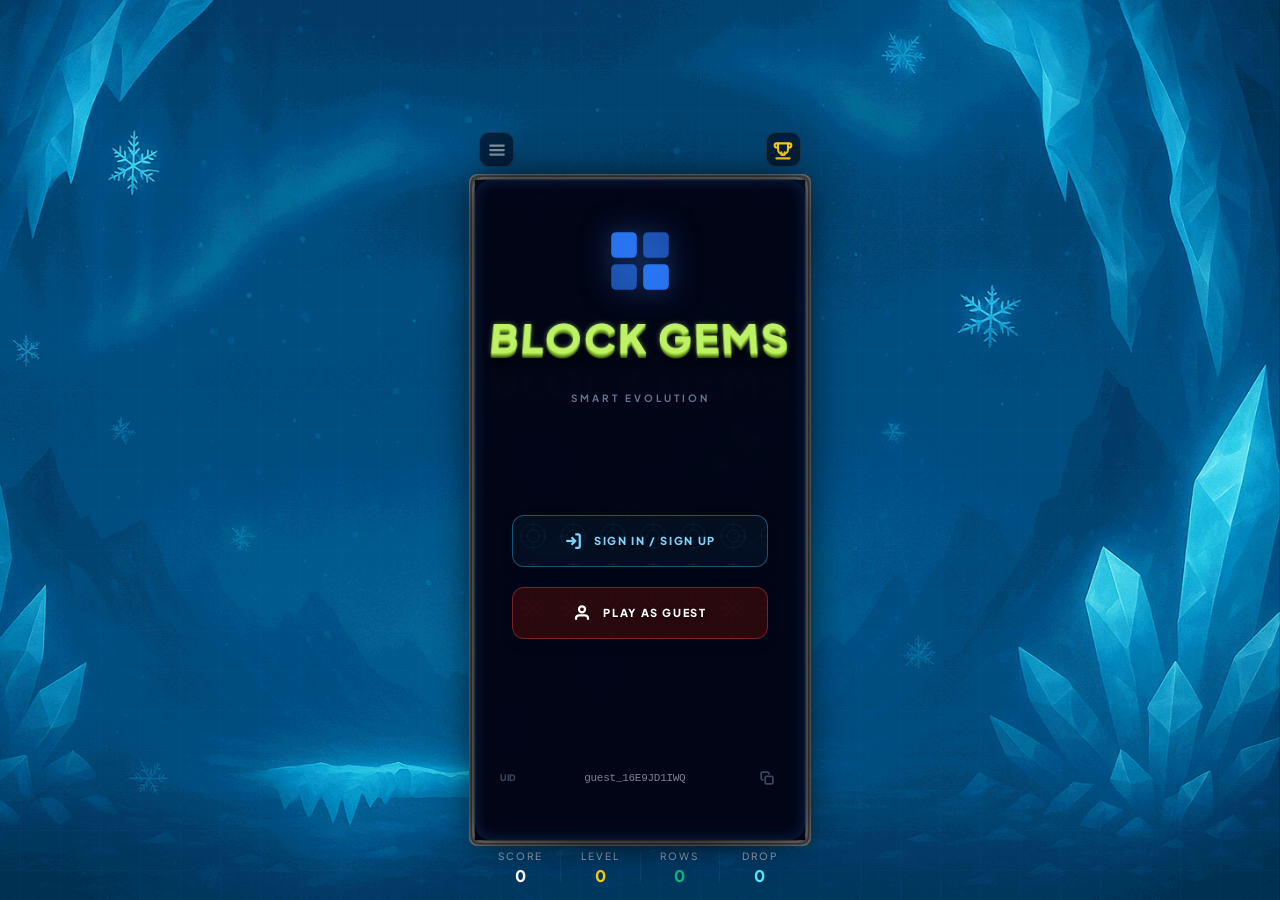
==== commit 18c50ac3: "feat: add AdMobWeb class for ad management with tracking and consent functionalities" ====
--- a/index.html
+++ b/index.html
@@ -91,15 +91,15 @@
       letter-spacing: 0.2em;
     }
   </style>
-  <script type="module" crossorigin src="./assets/main-C4sHOwXW.js"></script>
+  <script type="module" crossorigin src="./assets/main-B7o1SIiw.js"></script>
   <link rel="modulepreload" crossorigin href="./assets/rolldown-runtime-Zofljcph.js">
   <link rel="modulepreload" crossorigin href="./assets/modulepreload-polyfill-CSRv37U6.js">
   <link rel="modulepreload" crossorigin href="./assets/dist-dCQyYRQw.js">
   <link rel="modulepreload" crossorigin href="./assets/phaser-93QsA6HH.js">
-  <link rel="modulepreload" crossorigin href="./assets/ProfileService-CY93H4EY.js">
-  <link rel="modulepreload" crossorigin href="./assets/IGameMode-BnO9yvhz.js">
-  <link rel="modulepreload" crossorigin href="./assets/PopupUIController-BikPkAhm.js">
-  <link rel="stylesheet" crossorigin href="./assets/main-DDXjE75t.css">
+  <link rel="modulepreload" crossorigin href="./assets/ProfileService-CruZ8h15.js">
+  <link rel="modulepreload" crossorigin href="./assets/IGameMode-DM1Liqth.js">
+  <link rel="modulepreload" crossorigin href="./assets/PopupUIController-4BX8RCqx.js">
+  <link rel="stylesheet" crossorigin href="./assets/main-BhWcNOZF.css">
 </head>
 
 <body class="bg-black text-white font-['Plus_Jakarta_Sans'] overflow-hidden select-none">
--- a/assets/main-BhWcNOZF.css
+++ b/assets/main-BhWcNOZF.css
@@ -0,0 +1 @@
+@import "https://fonts.googleapis.com/css2?family=Plus+Jakarta+Sans:wght@400;700;800;900&display=swap";@layer components;@layer properties{@supports (((-webkit-hyphens:none)) and (not (margin-trim:inline))) or ((-moz-orient:inline) and (not (color:rgb(from red r g b)))){*,:before,:after,::backdrop{--tw-translate-x:0;--tw-translate-y:0;--tw-translate-z:0;--tw-rotate-x:initial;--tw-rotate-y:initial;--tw-rotate-z:initial;--tw-skew-x:initial;--tw-skew-y:initial;--tw-space-y-reverse:0;--tw-border-style:solid;--tw-gradient-position:initial;--tw-gradient-from:#0000;--tw-gradient-via:#0000;--tw-gradient-to:#0000;--tw-gradient-stops:initial;--tw-gradient-via-stops:initial;--tw-gradient-from-position:0%;--tw-gradient-via-position:50%;--tw-gradient-to-position:100%;--tw-leading:initial;--tw-font-weight:initial;--tw-tracking:initial;--tw-shadow:0 0 #0000;--tw-shadow-color:initial;--tw-shadow-alpha:100%;--tw-inset-shadow:0 0 #0000;--tw-inset-shadow-color:initial;--tw-inset-shadow-alpha:100%;--tw-ring-color:initial;--tw-ring-shadow:0 0 #0000;--tw-inset-ring-color:initial;--tw-inset-ring-shadow:0 0 #0000;--tw-ring-inset:initial;--tw-ring-offset-width:0px;--tw-ring-offset-color:#fff;--tw-ring-offset-shadow:0 0 #0000;--tw-outline-style:solid;--tw-blur:initial;--tw-brightness:initial;--tw-contrast:initial;--tw-grayscale:initial;--tw-hue-rotate:initial;--tw-invert:initial;--tw-opacity:initial;--tw-saturate:initial;--tw-sepia:initial;--tw-drop-shadow:initial;--tw-drop-shadow-color:initial;--tw-drop-shadow-alpha:100%;--tw-drop-shadow-size:initial;--tw-backdrop-blur:initial;--tw-backdrop-brightness:initial;--tw-backdrop-contrast:initial;--tw-backdrop-grayscale:initial;--tw-backdrop-hue-rotate:initial;--tw-backdrop-invert:initial;--tw-backdrop-opacity:initial;--tw-backdrop-saturate:initial;--tw-backdrop-sepia:initial;--tw-duration:initial;--tw-ease:initial;--tw-scale-x:1;--tw-scale-y:1;--tw-scale-z:1;--tw-content:""}}}@layer theme{:root,:host{--font-sans:ui-sans-serif, system-ui, sans-serif, "Apple Color Emoji", "Segoe UI Emoji", "Segoe UI Symbol", "Noto Color Emoji";--font-mono:ui-monospace, SFMono-Regular, Menlo, Monaco, Consolas, "Liberation Mono", "Courier New", monospace;--color-red-400:oklch(70.4% .191 22.216);--color-red-500:oklch(63.7% .237 25.331);--color-orange-400:oklch(75% .183 55.934);--color-orange-500:oklch(70.5% .213 47.604);--color-amber-300:oklch(87.9% .169 91.605);--color-amber-400:oklch(82.8% .189 84.429);--color-amber-500:oklch(76.9% .188 70.08);--color-yellow-400:oklch(85.2% .199 91.936);--color-yellow-500:oklch(79.5% .184 86.047);--color-green-400:oklch(79.2% .209 151.711);--color-emerald-400:oklch(76.5% .177 163.223);--color-cyan-300:oklch(86.5% .127 207.078);--color-cyan-400:oklch(78.9% .154 211.53);--color-cyan-500:oklch(71.5% .143 215.221);--color-blue-300:oklch(80.9% .105 251.813);--color-blue-400:oklch(70.7% .165 254.624);--color-blue-500:oklch(62.3% .214 259.815);--color-blue-600:oklch(54.6% .245 262.881);--color-indigo-400:oklch(67.3% .182 276.935);--color-purple-400:oklch(71.4% .203 305.504);--color-purple-500:oklch(62.7% .265 303.9);--color-rose-500:oklch(64.5% .246 16.439);--color-slate-300:oklch(86.9% .022 252.894);--color-slate-400:oklch(70.4% .04 256.788);--color-slate-500:oklch(55.4% .046 257.417);--color-slate-800:oklch(27.9% .041 260.031);--color-slate-900:oklch(20.8% .042 265.755);--color-gray-100:oklch(96.7% .003 264.542);--color-gray-200:oklch(92.8% .006 264.531);--color-gray-400:oklch(70.7% .022 261.325);--color-gray-500:oklch(55.1% .027 264.364);--color-gray-600:oklch(44.6% .03 256.802);--color-gray-700:oklch(37.3% .034 259.733);--color-black:#000;--color-white:#fff;--spacing:.25rem;--text-xs:.75rem;--text-xs--line-height:calc(1 / .75);--text-sm:.875rem;--text-sm--line-height:calc(1.25 / .875);--text-base:1rem;--text-base--line-height:calc(1.5 / 1);--text-lg:1.125rem;--text-lg--line-height:calc(1.75 / 1.125);--text-xl:1.25rem;--text-xl--line-height:calc(1.75 / 1.25);--text-2xl:1.5rem;--text-2xl--line-height:calc(2 / 1.5);--text-3xl:1.875rem;--text-3xl--line-height:calc(2.25 / 1.875);--font-weight-medium:500;--font-weight-bold:700;--font-weight-black:900;--tracking-tighter:-.05em;--tracking-tight:-.025em;--tracking-wide:.025em;--tracking-wider:.05em;--tracking-widest:.1em;--leading-tight:1.25;--leading-relaxed:1.625;--radius-sm:.25rem;--radius-md:.375rem;--radius-lg:.5rem;--radius-xl:.75rem;--radius-2xl:1rem;--drop-shadow-md:0 3px 3px #0000001f;--drop-shadow-lg:0 4px 4px #00000026;--ease-out:cubic-bezier(0, 0, .2, 1);--animate-pulse:pulse 2s cubic-bezier(.4, 0, .6, 1) infinite;--blur-lg:16px;--blur-xl:24px;--default-transition-duration:.15s;--default-transition-timing-function:cubic-bezier(.4, 0, .2, 1);--default-font-family:var(--font-sans);--default-mono-font-family:var(--font-mono)}}@layer base{*,:after,:before,::backdrop{box-sizing:border-box;border:0 solid;margin:0;padding:0}::file-selector-button{box-sizing:border-box;border:0 solid;margin:0;padding:0}html,:host{-webkit-text-size-adjust:100%;tab-size:4;line-height:1.5;font-family:var(--default-font-family,ui-sans-serif, system-ui, sans-serif, "Apple Color Emoji", "Segoe UI Emoji", "Segoe UI Symbol", "Noto Color Emoji");font-feature-settings:var(--default-font-feature-settings,normal);font-variation-settings:var(--default-font-variation-settings,normal);-webkit-tap-highlight-color:transparent}hr{height:0;color:inherit;border-top-width:1px}abbr:where([title]){-webkit-text-decoration:underline dotted;text-decoration:underline dotted}h1,h2,h3,h4,h5,h6{font-size:inherit;font-weight:inherit}a{color:inherit;-webkit-text-decoration:inherit;-webkit-text-decoration:inherit;-webkit-text-decoration:inherit;-webkit-text-decoration:inherit;text-decoration:inherit}b,strong{font-weight:bolder}code,kbd,samp,pre{font-family:var(--default-mono-font-family,ui-monospace, SFMono-Regular, Menlo, Monaco, Consolas, "Liberation Mono", "Courier New", monospace);font-feature-settings:var(--default-mono-font-feature-settings,normal);font-variation-settings:var(--default-mono-font-variation-settings,normal);font-size:1em}small{font-size:80%}sub,sup{vertical-align:baseline;font-size:75%;line-height:0;position:relative}sub{bottom:-.25em}sup{top:-.5em}table{text-indent:0;border-color:inherit;border-collapse:collapse}:-moz-focusring{outline:auto}progress{vertical-align:baseline}summary{display:list-item}ol,ul,menu{list-style:none}img,svg,video,canvas,audio,iframe,embed,object{vertical-align:middle;display:block}img,video{max-width:100%;height:auto}button,input,select,optgroup,textarea{font:inherit;font-feature-settings:inherit;font-variation-settings:inherit;letter-spacing:inherit;color:inherit;opacity:1;background-color:#0000;border-radius:0}::file-selector-button{font:inherit;font-feature-settings:inherit;font-variation-settings:inherit;letter-spacing:inherit;color:inherit;opacity:1;background-color:#0000;border-radius:0}:where(select:is([multiple],[size])) optgroup{font-weight:bolder}:where(select:is([multiple],[size])) optgroup option{padding-inline-start:20px}::file-selector-button{margin-inline-end:4px}::placeholder{opacity:1}@supports (not ((-webkit-appearance:-apple-pay-button))) or (contain-intrinsic-size:1px){::placeholder{color:currentColor}@supports (color:color-mix(in lab, red, red)){::placeholder{color:color-mix(in oklab, currentcolor 50%, transparent)}}}textarea{resize:vertical}::-webkit-search-decoration{-webkit-appearance:none}::-webkit-date-and-time-value{min-height:1lh;text-align:inherit}::-webkit-datetime-edit{display:inline-flex}::-webkit-datetime-edit-fields-wrapper{padding:0}::-webkit-datetime-edit{padding-block:0}::-webkit-datetime-edit-year-field{padding-block:0}::-webkit-datetime-edit-month-field{padding-block:0}::-webkit-datetime-edit-day-field{padding-block:0}::-webkit-datetime-edit-hour-field{padding-block:0}::-webkit-datetime-edit-minute-field{padding-block:0}::-webkit-datetime-edit-second-field{padding-block:0}::-webkit-datetime-edit-millisecond-field{padding-block:0}::-webkit-datetime-edit-meridiem-field{padding-block:0}::-webkit-calendar-picker-indicator{line-height:1}:-moz-ui-invalid{box-shadow:none}button,input:where([type=button],[type=reset],[type=submit]){appearance:button}::file-selector-button{appearance:button}::-webkit-inner-spin-button{height:auto}::-webkit-outer-spin-button{height:auto}[hidden]:where(:not([hidden=until-found])){display:none!important}}@layer utilities{.pointer-events-auto{pointer-events:auto}.pointer-events-none{pointer-events:none}.visible{visibility:visible}.sr-only{clip-path:inset(50%);white-space:nowrap;border-width:0;width:1px;height:1px;margin:-1px;padding:0;position:absolute;overflow:hidden}.absolute{position:absolute}.fixed{position:fixed}.relative{position:relative}.static{position:static}.-inset-0\.5{inset:calc(var(--spacing) * -.5)}.inset-0{inset:calc(var(--spacing) * 0)}.top-1\/2{top:50%}.right-1{right:calc(var(--spacing) * 1)}.right-3{right:calc(var(--spacing) * 3)}.z-10{z-index:10}.z-85{z-index:85}.z-90{z-index:90}.z-100{z-index:100}.col-span-2{grid-column:span 2/span 2}.container{width:100%}@media (width>=40rem){.container{max-width:40rem}}@media (width>=48rem){.container{max-width:48rem}}@media (width>=64rem){.container{max-width:64rem}}@media (width>=80rem){.container{max-width:80rem}}@media (width>=96rem){.container{max-width:96rem}}.m-0{margin:calc(var(--spacing) * 0)}.mx-auto{margin-inline:auto}.my-1{margin-block:calc(var(--spacing) * 1)}.-mt-2{margin-top:calc(var(--spacing) * -2)}.-mt-2\.5{margin-top:calc(var(--spacing) * -2.5)}.mt-0\.5{margin-top:calc(var(--spacing) * .5)}.mt-1{margin-top:calc(var(--spacing) * 1)}.mt-2{margin-top:calc(var(--spacing) * 2)}.mt-2\.5{margin-top:calc(var(--spacing) * 2.5)}.mt-3{margin-top:calc(var(--spacing) * 3)}.mt-4{margin-top:calc(var(--spacing) * 4)}.mt-6{margin-top:calc(var(--spacing) * 6)}.mt-auto{margin-top:auto}.mb-1{margin-bottom:calc(var(--spacing) * 1)}.mb-2{margin-bottom:calc(var(--spacing) * 2)}.mb-3{margin-bottom:calc(var(--spacing) * 3)}.mb-3\.5{margin-bottom:calc(var(--spacing) * 3.5)}.mb-4{margin-bottom:calc(var(--spacing) * 4)}.mb-5{margin-bottom:calc(var(--spacing) * 5)}.mb-6{margin-bottom:calc(var(--spacing) * 6)}.mb-8{margin-bottom:calc(var(--spacing) * 8)}.mb-10{margin-bottom:calc(var(--spacing) * 10)}.ml-1{margin-left:calc(var(--spacing) * 1)}.block{display:block}.flex{display:flex}.grid{display:grid}.hidden{display:none}.inline{display:inline}.inline-flex{display:inline-flex}.h-1{height:calc(var(--spacing) * 1)}.h-1\.5{height:calc(var(--spacing) * 1.5)}.h-2{height:calc(var(--spacing) * 2)}.h-2\.5{height:calc(var(--spacing) * 2.5)}.h-3{height:calc(var(--spacing) * 3)}.h-4{height:calc(var(--spacing) * 4)}.h-4\.5{height:calc(var(--spacing) * 4.5)}.h-5{height:calc(var(--spacing) * 5)}.h-8{height:calc(var(--spacing) * 8)}.h-12{height:calc(var(--spacing) * 12)}.h-16{height:calc(var(--spacing) * 16)}.h-24{height:calc(var(--spacing) * 24)}.h-auto{height:auto}.h-full{height:100%}.h-px{height:1px}.max-h-\[90\%\]{max-height:90%}.max-h-\[92\%\]{max-height:92%}.min-h-0{min-height:calc(var(--spacing) * 0)}.min-h-5{min-height:calc(var(--spacing) * 5)}.w-0{width:calc(var(--spacing) * 0)}.w-1\.5{width:calc(var(--spacing) * 1.5)}.w-4{width:calc(var(--spacing) * 4)}.w-5{width:calc(var(--spacing) * 5)}.w-8{width:calc(var(--spacing) * 8)}.w-16{width:calc(var(--spacing) * 16)}.w-fit{width:fit-content}.w-full{width:100%}.w-px{width:1px}.max-w-30{max-width:calc(var(--spacing) * 30)}.max-w-\[320px\]{max-width:320px}.max-w-\[320px\]\!{max-width:320px!important}.max-w-full{max-width:100%}.min-w-0{min-width:calc(var(--spacing) * 0)}.flex-1{flex:1}.flex-shrink,.shrink{flex-shrink:1}.shrink-0{flex-shrink:0}.grow{flex-grow:1}.origin-left{transform-origin:0}.origin-top{transform-origin:top}.-translate-y-1\/2{--tw-translate-y:calc(calc(1 / 2 * 100%) * -1);translate:var(--tw-translate-x) var(--tw-translate-y)}.translate-y-12\.5{--tw-translate-y:calc(var(--spacing) * 12.5);translate:var(--tw-translate-x) var(--tw-translate-y)}.transform{transform:var(--tw-rotate-x,) var(--tw-rotate-y,) var(--tw-rotate-z,) var(--tw-skew-x,) var(--tw-skew-y,)}.animate-pulse{animation:var(--animate-pulse)}.cursor-default{cursor:default}.cursor-pointer{cursor:pointer}.resize{resize:both}.resize-none{resize:none}.appearance-none{appearance:none}.grid-cols-2{grid-template-columns:repeat(2,minmax(0,1fr))}.grid-cols-3{grid-template-columns:repeat(3,minmax(0,1fr))}.flex-col{flex-direction:column}.flex-wrap{flex-wrap:wrap}.items-center{align-items:center}.items-end{align-items:flex-end}.items-start{align-items:flex-start}.justify-between{justify-content:space-between}.justify-center{justify-content:center}.gap-0\.5{gap:calc(var(--spacing) * .5)}.gap-1{gap:calc(var(--spacing) * 1)}.gap-1\.5{gap:calc(var(--spacing) * 1.5)}.gap-2{gap:calc(var(--spacing) * 2)}.gap-2\.5{gap:calc(var(--spacing) * 2.5)}.gap-3{gap:calc(var(--spacing) * 3)}.gap-3\.5{gap:calc(var(--spacing) * 3.5)}.gap-4{gap:calc(var(--spacing) * 4)}.gap-5{gap:calc(var(--spacing) * 5)}.gap-6{gap:calc(var(--spacing) * 6)}:where(.space-y-3>:not(:last-child)){--tw-space-y-reverse:0;margin-block-start:calc(calc(var(--spacing) * 3) * var(--tw-space-y-reverse));margin-block-end:calc(calc(var(--spacing) * 3) * calc(1 - var(--tw-space-y-reverse)))}:where(.space-y-4>:not(:last-child)){--tw-space-y-reverse:0;margin-block-start:calc(calc(var(--spacing) * 4) * var(--tw-space-y-reverse));margin-block-end:calc(calc(var(--spacing) * 4) * calc(1 - var(--tw-space-y-reverse)))}:where(.space-y-6>:not(:last-child)){--tw-space-y-reverse:0;margin-block-start:calc(calc(var(--spacing) * 6) * var(--tw-space-y-reverse));margin-block-end:calc(calc(var(--spacing) * 6) * calc(1 - var(--tw-space-y-reverse)))}.truncate{text-overflow:ellipsis;white-space:nowrap;overflow:hidden}.overflow-hidden{overflow:hidden}.overflow-y-auto{overflow-y:auto}.rounded{border-radius:.25rem}.rounded-2xl{border-radius:var(--radius-2xl)}.rounded-full{border-radius:3.40282e38px}.rounded-lg{border-radius:var(--radius-lg)}.rounded-md{border-radius:var(--radius-md)}.rounded-sm{border-radius:var(--radius-sm)}.rounded-xl{border-radius:var(--radius-xl)}.rounded-t-2xl{border-top-left-radius:var(--radius-2xl);border-top-right-radius:var(--radius-2xl)}.rounded-b-2xl{border-bottom-right-radius:var(--radius-2xl);border-bottom-left-radius:var(--radius-2xl)}.rounded-b-lg{border-bottom-right-radius:var(--radius-lg);border-bottom-left-radius:var(--radius-lg)}.border{border-style:var(--tw-border-style);border-width:1px}.border-2{border-style:var(--tw-border-style);border-width:2px}.border-x{border-inline-style:var(--tw-border-style);border-inline-width:1px}.border-t{border-top-style:var(--tw-border-style);border-top-width:1px}.border-r{border-right-style:var(--tw-border-style);border-right-width:1px}.border-b{border-bottom-style:var(--tw-border-style);border-bottom-width:1px}.border-l-2{border-left-style:var(--tw-border-style);border-left-width:2px}.border-none{--tw-border-style:none;border-style:none}.border-amber-500\/20{border-color:#f99c0033}@supports (color:color-mix(in lab, red, red)){.border-amber-500\/20{border-color:color-mix(in oklab, var(--color-amber-500) 20%, transparent)}}.border-amber-500\/50{border-color:#f99c0080}@supports (color:color-mix(in lab, red, red)){.border-amber-500\/50{border-color:color-mix(in oklab, var(--color-amber-500) 50%, transparent)}}.border-blue-500\/0{border-color:#0000}@supports (color:color-mix(in lab, red, red)){.border-blue-500\/0{border-color:color-mix(in oklab, var(--color-blue-500) 0%, transparent)}}.border-blue-500\/20{border-color:#3080ff33}@supports (color:color-mix(in lab, red, red)){.border-blue-500\/20{border-color:color-mix(in oklab, var(--color-blue-500) 20%, transparent)}}.border-blue-500\/30{border-color:#3080ff4d}@supports (color:color-mix(in lab, red, red)){.border-blue-500\/30{border-color:color-mix(in oklab, var(--color-blue-500) 30%, transparent)}}.border-green-400\/20{border-color:#05df7233}@supports (color:color-mix(in lab, red, red)){.border-green-400\/20{border-color:color-mix(in oklab, var(--color-green-400) 20%, transparent)}}.border-red-500{border-color:var(--color-red-500)}.border-red-500\/30{border-color:#fb2c364d}@supports (color:color-mix(in lab, red, red)){.border-red-500\/30{border-color:color-mix(in oklab, var(--color-red-500) 30%, transparent)}}.border-white\/5{border-color:#ffffff0d}@supports (color:color-mix(in lab, red, red)){.border-white\/5{border-color:color-mix(in oklab, var(--color-white) 5%, transparent)}}.border-white\/10{border-color:#ffffff1a}@supports (color:color-mix(in lab, red, red)){.border-white\/10{border-color:color-mix(in oklab, var(--color-white) 10%, transparent)}}.bg-\[\#0c1628\]\/95{background-color:oklab(20.1147% -.00582505 -.0387664/.95)}.bg-\[\#0f172a\]{background-color:#0f172a}.bg-black{background-color:var(--color-black)}.bg-black\/20{background-color:#0003}@supports (color:color-mix(in lab, red, red)){.bg-black\/20{background-color:color-mix(in oklab, var(--color-black) 20%, transparent)}}.bg-black\/40{background-color:#0006}@supports (color:color-mix(in lab, red, red)){.bg-black\/40{background-color:color-mix(in oklab, var(--color-black) 40%, transparent)}}.bg-black\/50{background-color:#00000080}@supports (color:color-mix(in lab, red, red)){.bg-black\/50{background-color:color-mix(in oklab, var(--color-black) 50%, transparent)}}.bg-black\/60{background-color:#0009}@supports (color:color-mix(in lab, red, red)){.bg-black\/60{background-color:color-mix(in oklab, var(--color-black) 60%, transparent)}}.bg-black\/85{background-color:#000000d9}@supports (color:color-mix(in lab, red, red)){.bg-black\/85{background-color:color-mix(in oklab, var(--color-black) 85%, transparent)}}.bg-blue-500{background-color:var(--color-blue-500)}.bg-blue-500\/5{background-color:#3080ff0d}@supports (color:color-mix(in lab, red, red)){.bg-blue-500\/5{background-color:color-mix(in oklab, var(--color-blue-500) 5%, transparent)}}.bg-blue-500\/10{background-color:#3080ff1a}@supports (color:color-mix(in lab, red, red)){.bg-blue-500\/10{background-color:color-mix(in oklab, var(--color-blue-500) 10%, transparent)}}.bg-blue-500\/20{background-color:#3080ff33}@supports (color:color-mix(in lab, red, red)){.bg-blue-500\/20{background-color:color-mix(in oklab, var(--color-blue-500) 20%, transparent)}}.bg-blue-600\/40\!{background-color:#155dfc66!important}@supports (color:color-mix(in lab, red, red)){.bg-blue-600\/40\!{background-color:color-mix(in oklab, var(--color-blue-600) 40%, transparent)!important}}.bg-cyan-500{background-color:var(--color-cyan-500)}.bg-gray-700{background-color:var(--color-gray-700)}.bg-green-400\/10{background-color:#05df721a}@supports (color:color-mix(in lab, red, red)){.bg-green-400\/10{background-color:color-mix(in oklab, var(--color-green-400) 10%, transparent)}}.bg-red-500\/10{background-color:#fb2c361a}@supports (color:color-mix(in lab, red, red)){.bg-red-500\/10{background-color:color-mix(in oklab, var(--color-red-500) 10%, transparent)}}.bg-slate-800\/60{background-color:#1d293d99}@supports (color:color-mix(in lab, red, red)){.bg-slate-800\/60{background-color:color-mix(in oklab, var(--color-slate-800) 60%, transparent)}}.bg-slate-800\/80{background-color:#1d293dcc}@supports (color:color-mix(in lab, red, red)){.bg-slate-800\/80{background-color:color-mix(in oklab, var(--color-slate-800) 80%, transparent)}}.bg-slate-900\/60{background-color:#0f172b99}@supports (color:color-mix(in lab, red, red)){.bg-slate-900\/60{background-color:color-mix(in oklab, var(--color-slate-900) 60%, transparent)}}.bg-transparent,.bg-white\/0{background-color:#0000}@supports (color:color-mix(in lab, red, red)){.bg-white\/0{background-color:color-mix(in oklab, var(--color-white) 0%, transparent)}}.bg-white\/3{background-color:#ffffff08}@supports (color:color-mix(in lab, red, red)){.bg-white\/3{background-color:color-mix(in oklab, var(--color-white) 3%, transparent)}}.bg-white\/5{background-color:#ffffff0d}@supports (color:color-mix(in lab, red, red)){.bg-white\/5{background-color:color-mix(in oklab, var(--color-white) 5%, transparent)}}.bg-white\/10{background-color:#ffffff1a}@supports (color:color-mix(in lab, red, red)){.bg-white\/10{background-color:color-mix(in oklab, var(--color-white) 10%, transparent)}}.bg-white\/20{background-color:#fff3}@supports (color:color-mix(in lab, red, red)){.bg-white\/20{background-color:color-mix(in oklab, var(--color-white) 20%, transparent)}}.bg-yellow-500{background-color:var(--color-yellow-500)}.bg-yellow-500\/10{background-color:#edb2001a}@supports (color:color-mix(in lab, red, red)){.bg-yellow-500\/10{background-color:color-mix(in oklab, var(--color-yellow-500) 10%, transparent)}}.bg-linear-to-br{--tw-gradient-position:to bottom right}@supports (background-image:linear-gradient(in lab, red, red)){.bg-linear-to-br{--tw-gradient-position:to bottom right in oklab}}.bg-linear-to-br{background-image:linear-gradient(var(--tw-gradient-stops))}.bg-linear-to-r{--tw-gradient-position:to right}@supports (background-image:linear-gradient(in lab, red, red)){.bg-linear-to-r{--tw-gradient-position:to right in oklab}}.bg-linear-to-r{background-image:linear-gradient(var(--tw-gradient-stops))}.from-blue-400{--tw-gradient-from:var(--color-blue-400);--tw-gradient-stops:var(--tw-gradient-via-stops,var(--tw-gradient-position), var(--tw-gradient-from) var(--tw-gradient-from-position), var(--tw-gradient-to) var(--tw-gradient-to-position))}.from-blue-600{--tw-gradient-from:var(--color-blue-600);--tw-gradient-stops:var(--tw-gradient-via-stops,var(--tw-gradient-position), var(--tw-gradient-from) var(--tw-gradient-from-position), var(--tw-gradient-to) var(--tw-gradient-to-position))}.from-cyan-400{--tw-gradient-from:var(--color-cyan-400);--tw-gradient-stops:var(--tw-gradient-via-stops,var(--tw-gradient-position), var(--tw-gradient-from) var(--tw-gradient-from-position), var(--tw-gradient-to) var(--tw-gradient-to-position))}.to-blue-400{--tw-gradient-to:var(--color-blue-400);--tw-gradient-stops:var(--tw-gradient-via-stops,var(--tw-gradient-position), var(--tw-gradient-from) var(--tw-gradient-from-position), var(--tw-gradient-to) var(--tw-gradient-to-position))}.to-blue-500{--tw-gradient-to:var(--color-blue-500);--tw-gradient-stops:var(--tw-gradient-via-stops,var(--tw-gradient-position), var(--tw-gradient-from) var(--tw-gradient-from-position), var(--tw-gradient-to) var(--tw-gradient-to-position))}.to-cyan-400{--tw-gradient-to:var(--color-cyan-400);--tw-gradient-stops:var(--tw-gradient-via-stops,var(--tw-gradient-position), var(--tw-gradient-from) var(--tw-gradient-from-position), var(--tw-gradient-to) var(--tw-gradient-to-position))}.to-purple-500{--tw-gradient-to:var(--color-purple-500);--tw-gradient-stops:var(--tw-gradient-via-stops,var(--tw-gradient-position), var(--tw-gradient-from) var(--tw-gradient-from-position), var(--tw-gradient-to) var(--tw-gradient-to-position))}.bg-clip-text{-webkit-background-clip:text;background-clip:text}.object-cover{object-fit:cover}.p-0{padding:calc(var(--spacing) * 0)}.p-1{padding:calc(var(--spacing) * 1)}.p-1\.5{padding:calc(var(--spacing) * 1.5)}.p-2{padding:calc(var(--spacing) * 2)}.p-2\.5{padding:calc(var(--spacing) * 2.5)}.p-3{padding:calc(var(--spacing) * 3)}.p-4{padding:calc(var(--spacing) * 4)}.p-6{padding:calc(var(--spacing) * 6)}.p-6\!{padding:calc(var(--spacing) * 6)!important}.p-8\!{padding:calc(var(--spacing) * 8)!important}.px-0\.5{padding-inline:calc(var(--spacing) * .5)}.px-1{padding-inline:calc(var(--spacing) * 1)}.px-2{padding-inline:calc(var(--spacing) * 2)}.px-2\.5{padding-inline:calc(var(--spacing) * 2.5)}.px-3{padding-inline:calc(var(--spacing) * 3)}.px-4{padding-inline:calc(var(--spacing) * 4)}.px-6{padding-inline:calc(var(--spacing) * 6)}.px-8{padding-inline:calc(var(--spacing) * 8)}.py-0{padding-block:calc(var(--spacing) * 0)}.py-1{padding-block:calc(var(--spacing) * 1)}.py-1\.5{padding-block:calc(var(--spacing) * 1.5)}.py-2\.5{padding-block:calc(var(--spacing) * 2.5)}.py-3{padding-block:calc(var(--spacing) * 3)}.py-3\.5\!{padding-block:calc(var(--spacing) * 3.5)!important}.py-4{padding-block:calc(var(--spacing) * 4)}.py-4\!{padding-block:calc(var(--spacing) * 4)!important}.py-5{padding-block:calc(var(--spacing) * 5)}.py-6{padding-block:calc(var(--spacing) * 6)}.py-8{padding-block:calc(var(--spacing) * 8)}.py-10{padding-block:calc(var(--spacing) * 10)}.pt-1{padding-top:calc(var(--spacing) * 1)}.pt-2{padding-top:calc(var(--spacing) * 2)}.pt-3{padding-top:calc(var(--spacing) * 3)}.pt-4{padding-top:calc(var(--spacing) * 4)}.pt-5{padding-top:calc(var(--spacing) * 5)}.pr-1{padding-right:calc(var(--spacing) * 1)}.pr-2{padding-right:calc(var(--spacing) * 2)}.pr-4{padding-right:calc(var(--spacing) * 4)}.pr-10{padding-right:calc(var(--spacing) * 10)}.pb-3{padding-bottom:calc(var(--spacing) * 3)}.pb-6{padding-bottom:calc(var(--spacing) * 6)}.pl-0\.5{padding-left:calc(var(--spacing) * .5)}.pl-1{padding-left:calc(var(--spacing) * 1)}.text-center{text-align:center}.text-left{text-align:left}.text-right{text-align:right}.font-\[\'Plus_Jakarta_Sans\'\]{font-family:Plus Jakarta Sans}.font-mono{font-family:var(--font-mono)}.text-2xl{font-size:var(--text-2xl);line-height:var(--tw-leading,var(--text-2xl--line-height))}.text-3xl{font-size:var(--text-3xl);line-height:var(--tw-leading,var(--text-3xl--line-height))}.text-base{font-size:var(--text-base);line-height:var(--tw-leading,var(--text-base--line-height))}.text-lg{font-size:var(--text-lg);line-height:var(--tw-leading,var(--text-lg--line-height))}.text-sm{font-size:var(--text-sm);line-height:var(--tw-leading,var(--text-sm--line-height))}.text-xl{font-size:var(--text-xl);line-height:var(--tw-leading,var(--text-xl--line-height))}.text-xs{font-size:var(--text-xs);line-height:var(--tw-leading,var(--text-xs--line-height))}.text-\[7\.5px\]{font-size:7.5px}.text-\[7px\]{font-size:7px}.text-\[8px\]{font-size:8px}.text-\[9px\]{font-size:9px}.text-\[10px\]{font-size:10px}.text-\[11px\]{font-size:11px}.text-\[12px\]{font-size:12px}.text-\[13px\]{font-size:13px}.leading-none{--tw-leading:1;line-height:1}.leading-relaxed{--tw-leading:var(--leading-relaxed);line-height:var(--leading-relaxed)}.leading-tight{--tw-leading:var(--leading-tight);line-height:var(--leading-tight)}.font-black{--tw-font-weight:var(--font-weight-black);font-weight:var(--font-weight-black)}.font-bold{--tw-font-weight:var(--font-weight-bold);font-weight:var(--font-weight-bold)}.font-medium{--tw-font-weight:var(--font-weight-medium);font-weight:var(--font-weight-medium)}.tracking-\[0\.2em\]{--tw-tracking:.2em;letter-spacing:.2em}.tracking-\[0\.3em\]{--tw-tracking:.3em;letter-spacing:.3em}.tracking-\[0\.4em\]{--tw-tracking:.4em;letter-spacing:.4em}.tracking-\[0\.15em\]{--tw-tracking:.15em;letter-spacing:.15em}.tracking-\[0\.25em\]{--tw-tracking:.25em;letter-spacing:.25em}.tracking-tight{--tw-tracking:var(--tracking-tight);letter-spacing:var(--tracking-tight)}.tracking-tighter{--tw-tracking:var(--tracking-tighter);letter-spacing:var(--tracking-tighter)}.tracking-wide{--tw-tracking:var(--tracking-wide);letter-spacing:var(--tracking-wide)}.tracking-wider{--tw-tracking:var(--tracking-wider);letter-spacing:var(--tracking-wider)}.tracking-widest{--tw-tracking:var(--tracking-widest);letter-spacing:var(--tracking-widest)}.whitespace-nowrap{white-space:nowrap}.text-amber-300{color:var(--color-amber-300)}.text-amber-500{color:var(--color-amber-500)}.text-blue-400{color:var(--color-blue-400)}.text-blue-500{color:var(--color-blue-500)}.text-blue-500\/50{color:#3080ff80}@supports (color:color-mix(in lab, red, red)){.text-blue-500\/50{color:color-mix(in oklab, var(--color-blue-500) 50%, transparent)}}.text-blue-500\/60{color:#3080ff99}@supports (color:color-mix(in lab, red, red)){.text-blue-500\/60{color:color-mix(in oklab, var(--color-blue-500) 60%, transparent)}}.text-cyan-300{color:var(--color-cyan-300)}.text-cyan-400{color:var(--color-cyan-400)}.text-emerald-400{color:var(--color-emerald-400)}.text-gray-100{color:var(--color-gray-100)}.text-gray-200{color:var(--color-gray-200)}.text-gray-400{color:var(--color-gray-400)}.text-gray-500{color:var(--color-gray-500)}.text-gray-600{color:var(--color-gray-600)}.text-green-400{color:var(--color-green-400)}.text-indigo-400{color:var(--color-indigo-400)}.text-orange-400{color:var(--color-orange-400)}.text-orange-500{color:var(--color-orange-500)}.text-purple-400{color:var(--color-purple-400)}.text-red-400\/80{color:#ff6568cc}@supports (color:color-mix(in lab, red, red)){.text-red-400\/80{color:color-mix(in oklab, var(--color-red-400) 80%, transparent)}}.text-red-500{color:var(--color-red-500)}.text-rose-500{color:var(--color-rose-500)}.text-slate-300{color:var(--color-slate-300)}.text-slate-400{color:var(--color-slate-400)}.text-slate-500{color:var(--color-slate-500)}.text-slate-500\/80{color:#62748ecc}@supports (color:color-mix(in lab, red, red)){.text-slate-500\/80{color:color-mix(in oklab, var(--color-slate-500) 80%, transparent)}}.text-transparent{color:#0000}.text-white{color:var(--color-white)}.text-white\!{color:var(--color-white)!important}.text-white\/30{color:#ffffff4d}@supports (color:color-mix(in lab, red, red)){.text-white\/30{color:color-mix(in oklab, var(--color-white) 30%, transparent)}}.text-white\/90{color:#ffffffe6}@supports (color:color-mix(in lab, red, red)){.text-white\/90{color:color-mix(in oklab, var(--color-white) 90%, transparent)}}.text-yellow-400{color:var(--color-yellow-400)}.text-yellow-500{color:var(--color-yellow-500)}.uppercase{text-transform:uppercase}.italic{font-style:italic}.underline{text-decoration-line:underline}.opacity-0{opacity:0}.opacity-5{opacity:.05}.opacity-10{opacity:.1}.opacity-30{opacity:.3}.opacity-40{opacity:.4}.opacity-50{opacity:.5}.opacity-60{opacity:.6}.opacity-70{opacity:.7}.opacity-80{opacity:.8}.shadow{--tw-shadow:0 1px 3px 0 var(--tw-shadow-color,#0000001a), 0 1px 2px -1px var(--tw-shadow-color,#0000001a);box-shadow:var(--tw-inset-shadow), var(--tw-inset-ring-shadow), var(--tw-ring-offset-shadow), var(--tw-ring-shadow), var(--tw-shadow)}.shadow-2xl{--tw-shadow:0 25px 50px -12px var(--tw-shadow-color,#00000040);box-shadow:var(--tw-inset-shadow), var(--tw-inset-ring-shadow), var(--tw-ring-offset-shadow), var(--tw-ring-shadow), var(--tw-shadow)}.shadow-\[0_0_10px_rgba\(6\,182\,212\,0\.8\)\]{--tw-shadow:0 0 10px var(--tw-shadow-color,#06b6d4cc);box-shadow:var(--tw-inset-shadow), var(--tw-inset-ring-shadow), var(--tw-ring-offset-shadow), var(--tw-ring-shadow), var(--tw-shadow)}.shadow-\[0_0_10px_rgba\(34\,211\,238\,0\.5\)\]{--tw-shadow:0 0 10px var(--tw-shadow-color,#22d3ee80);box-shadow:var(--tw-inset-shadow), var(--tw-inset-ring-shadow), var(--tw-ring-offset-shadow), var(--tw-ring-shadow), var(--tw-shadow)}.shadow-\[0_0_15px_rgba\(59\,130\,246\,0\.3\)\]{--tw-shadow:0 0 15px var(--tw-shadow-color,#3b82f64d);box-shadow:var(--tw-inset-shadow), var(--tw-inset-ring-shadow), var(--tw-ring-offset-shadow), var(--tw-ring-shadow), var(--tw-shadow)}.shadow-lg{--tw-shadow:0 10px 15px -3px var(--tw-shadow-color,#0000001a), 0 4px 6px -4px var(--tw-shadow-color,#0000001a);box-shadow:var(--tw-inset-shadow), var(--tw-inset-ring-shadow), var(--tw-ring-offset-shadow), var(--tw-ring-shadow), var(--tw-shadow)}.shadow-xl{--tw-shadow:0 20px 25px -5px var(--tw-shadow-color,#0000001a), 0 8px 10px -6px var(--tw-shadow-color,#0000001a);box-shadow:var(--tw-inset-shadow), var(--tw-inset-ring-shadow), var(--tw-ring-offset-shadow), var(--tw-ring-shadow), var(--tw-shadow)}.ring{--tw-ring-shadow:var(--tw-ring-inset,) 0 0 0 calc(1px + var(--tw-ring-offset-width)) var(--tw-ring-color,currentcolor);box-shadow:var(--tw-inset-shadow), var(--tw-inset-ring-shadow), var(--tw-ring-offset-shadow), var(--tw-ring-shadow), var(--tw-shadow)}.outline{outline-style:var(--tw-outline-style);outline-width:1px}.blur{--tw-blur:blur(8px);filter:var(--tw-blur,) var(--tw-brightness,) var(--tw-contrast,) var(--tw-grayscale,) var(--tw-hue-rotate,) var(--tw-invert,) var(--tw-saturate,) var(--tw-sepia,) var(--tw-drop-shadow,)}.drop-shadow-\[0_0_15px_rgba\(59\,130\,246\,0\.5\)\]{--tw-drop-shadow-size:drop-shadow(0 0 15px var(--tw-drop-shadow-color,#3b82f680));--tw-drop-shadow:var(--tw-drop-shadow-size);filter:var(--tw-blur,) var(--tw-brightness,) var(--tw-contrast,) var(--tw-grayscale,) var(--tw-hue-rotate,) var(--tw-invert,) var(--tw-saturate,) var(--tw-sepia,) var(--tw-drop-shadow,)}.drop-shadow-lg{--tw-drop-shadow-size:drop-shadow(0 4px 4px var(--tw-drop-shadow-color,#00000026));--tw-drop-shadow:drop-shadow(var(--drop-shadow-lg));filter:var(--tw-blur,) var(--tw-brightness,) var(--tw-contrast,) var(--tw-grayscale,) var(--tw-hue-rotate,) var(--tw-invert,) var(--tw-saturate,) var(--tw-sepia,) var(--tw-drop-shadow,)}.drop-shadow-md{--tw-drop-shadow-size:drop-shadow(0 3px 3px var(--tw-drop-shadow-color,#0000001f));--tw-drop-shadow:drop-shadow(var(--drop-shadow-md));filter:var(--tw-blur,) var(--tw-brightness,) var(--tw-contrast,) var(--tw-grayscale,) var(--tw-hue-rotate,) var(--tw-invert,) var(--tw-saturate,) var(--tw-sepia,) var(--tw-drop-shadow,)}.filter{filter:var(--tw-blur,) var(--tw-brightness,) var(--tw-contrast,) var(--tw-grayscale,) var(--tw-hue-rotate,) var(--tw-invert,) var(--tw-saturate,) var(--tw-sepia,) var(--tw-drop-shadow,)}.backdrop-blur-lg{--tw-backdrop-blur:blur(var(--blur-lg));-webkit-backdrop-filter:var(--tw-backdrop-blur,) var(--tw-backdrop-brightness,) var(--tw-backdrop-contrast,) var(--tw-backdrop-grayscale,) var(--tw-backdrop-hue-rotate,) var(--tw-backdrop-invert,) var(--tw-backdrop-opacity,) var(--tw-backdrop-saturate,) var(--tw-backdrop-sepia,);backdrop-filter:var(--tw-backdrop-blur,) var(--tw-backdrop-brightness,) var(--tw-backdrop-contrast,) var(--tw-backdrop-grayscale,) var(--tw-backdrop-hue-rotate,) var(--tw-backdrop-invert,) var(--tw-backdrop-opacity,) var(--tw-backdrop-saturate,) var(--tw-backdrop-sepia,)}.backdrop-blur-xl{--tw-backdrop-blur:blur(var(--blur-xl));-webkit-backdrop-filter:var(--tw-backdrop-blur,) var(--tw-backdrop-brightness,) var(--tw-backdrop-contrast,) var(--tw-backdrop-grayscale,) var(--tw-backdrop-hue-rotate,) var(--tw-backdrop-invert,) var(--tw-backdrop-opacity,) var(--tw-backdrop-saturate,) var(--tw-backdrop-sepia,);backdrop-filter:var(--tw-backdrop-blur,) var(--tw-backdrop-brightness,) var(--tw-backdrop-contrast,) var(--tw-backdrop-grayscale,) var(--tw-backdrop-hue-rotate,) var(--tw-backdrop-invert,) var(--tw-backdrop-opacity,) var(--tw-backdrop-saturate,) var(--tw-backdrop-sepia,)}.backdrop-filter{-webkit-backdrop-filter:var(--tw-backdrop-blur,) var(--tw-backdrop-brightness,) var(--tw-backdrop-contrast,) var(--tw-backdrop-grayscale,) var(--tw-backdrop-hue-rotate,) var(--tw-backdrop-invert,) var(--tw-backdrop-opacity,) var(--tw-backdrop-saturate,) var(--tw-backdrop-sepia,);backdrop-filter:var(--tw-backdrop-blur,) var(--tw-backdrop-brightness,) var(--tw-backdrop-contrast,) var(--tw-backdrop-grayscale,) var(--tw-backdrop-hue-rotate,) var(--tw-backdrop-invert,) var(--tw-backdrop-opacity,) var(--tw-backdrop-saturate,) var(--tw-backdrop-sepia,)}.transition{transition-property:color,background-color,border-color,outline-color,text-decoration-color,fill,stroke,--tw-gradient-from,--tw-gradient-via,--tw-gradient-to,opacity,box-shadow,transform,translate,scale,rotate,filter,-webkit-backdrop-filter,backdrop-filter,display,content-visibility,overlay,pointer-events;transition-timing-function:var(--tw-ease,var(--default-transition-timing-function));transition-duration:var(--tw-duration,var(--default-transition-duration))}.transition-all{transition-property:all;transition-timing-function:var(--tw-ease,var(--default-transition-timing-function));transition-duration:var(--tw-duration,var(--default-transition-duration))}.transition-colors{transition-property:color,background-color,border-color,outline-color,text-decoration-color,fill,stroke,--tw-gradient-from,--tw-gradient-via,--tw-gradient-to;transition-timing-function:var(--tw-ease,var(--default-transition-timing-function));transition-duration:var(--tw-duration,var(--default-transition-duration))}.transition-opacity{transition-property:opacity;transition-timing-function:var(--tw-ease,var(--default-transition-timing-function));transition-duration:var(--tw-duration,var(--default-transition-duration))}.transition-transform{transition-property:transform,translate,scale,rotate;transition-timing-function:var(--tw-ease,var(--default-transition-timing-function));transition-duration:var(--tw-duration,var(--default-transition-duration))}.duration-200{--tw-duration:.2s;transition-duration:.2s}.duration-300{--tw-duration:.3s;transition-duration:.3s}.duration-500{--tw-duration:.5s;transition-duration:.5s}.duration-700{--tw-duration:.7s;transition-duration:.7s}.ease-out{--tw-ease:var(--ease-out);transition-timing-function:var(--ease-out)}.outline-none{--tw-outline-style:none;outline-style:none}.select-all{-webkit-user-select:all;user-select:all}.select-none{-webkit-user-select:none;user-select:none}@media (hover:hover){.group-hover\:scale-110:is(:where(.group):hover *){--tw-scale-x:110%;--tw-scale-y:110%;--tw-scale-z:110%;scale:var(--tw-scale-x) var(--tw-scale-y)}.group-hover\:text-blue-400:is(:where(.group):hover *){color:var(--color-blue-400)}.group-hover\:opacity-100:is(:where(.group):hover *){opacity:1}}.peer-checked\:bg-blue-500:is(:where(.peer):checked~*){background-color:var(--color-blue-500)}.after\:absolute:after{content:var(--tw-content);position:absolute}.after\:top-0\.5:after{content:var(--tw-content);top:calc(var(--spacing) * .5)}.after\:left-0\.5:after{content:var(--tw-content);left:calc(var(--spacing) * .5)}.after\:h-3\.5:after{content:var(--tw-content);height:calc(var(--spacing) * 3.5)}.after\:w-3\.5:after{content:var(--tw-content);width:calc(var(--spacing) * 3.5)}.after\:rounded-full:after{content:var(--tw-content);border-radius:3.40282e38px}.after\:bg-white:after{content:var(--tw-content);background-color:var(--color-white)}.after\:transition-all:after{content:var(--tw-content);transition-property:all;transition-timing-function:var(--tw-ease,var(--default-transition-timing-function));transition-duration:var(--tw-duration,var(--default-transition-duration))}.after\:content-\[\'\'\]:after{--tw-content:"";content:var(--tw-content)}.peer-checked\:after\:translate-x-full:is(:where(.peer):checked~*):after{content:var(--tw-content);--tw-translate-x:100%;translate:var(--tw-translate-x) var(--tw-translate-y)}@media (hover:hover){.hover\:border-blue-500:hover{border-color:var(--color-blue-500)}.hover\:border-blue-500\/30:hover{border-color:#3080ff4d}@supports (color:color-mix(in lab, red, red)){.hover\:border-blue-500\/30:hover{border-color:color-mix(in oklab, var(--color-blue-500) 30%, transparent)}}.hover\:bg-amber-500\/10:hover{background-color:#f99c001a}@supports (color:color-mix(in lab, red, red)){.hover\:bg-amber-500\/10:hover{background-color:color-mix(in oklab, var(--color-amber-500) 10%, transparent)}}.hover\:bg-blue-500\/20:hover{background-color:#3080ff33}@supports (color:color-mix(in lab, red, red)){.hover\:bg-blue-500\/20:hover{background-color:color-mix(in oklab, var(--color-blue-500) 20%, transparent)}}.hover\:bg-red-500\/10:hover{background-color:#fb2c361a}@supports (color:color-mix(in lab, red, red)){.hover\:bg-red-500\/10:hover{background-color:color-mix(in oklab, var(--color-red-500) 10%, transparent)}}.hover\:bg-red-500\/20:hover{background-color:#fb2c3633}@supports (color:color-mix(in lab, red, red)){.hover\:bg-red-500\/20:hover{background-color:color-mix(in oklab, var(--color-red-500) 20%, transparent)}}.hover\:bg-white\/10:hover{background-color:#ffffff1a}@supports (color:color-mix(in lab, red, red)){.hover\:bg-white\/10:hover{background-color:color-mix(in oklab, var(--color-white) 10%, transparent)}}.hover\:bg-yellow-500\/20:hover{background-color:#edb20033}@supports (color:color-mix(in lab, red, red)){.hover\:bg-yellow-500\/20:hover{background-color:color-mix(in oklab, var(--color-yellow-500) 20%, transparent)}}.hover\:text-amber-400:hover{color:var(--color-amber-400)}.hover\:text-blue-300:hover{color:var(--color-blue-300)}.hover\:text-blue-400:hover{color:var(--color-blue-400)}.hover\:text-orange-400\/80:hover{color:#ff8b1acc}@supports (color:color-mix(in lab, red, red)){.hover\:text-orange-400\/80:hover{color:color-mix(in oklab, var(--color-orange-400) 80%, transparent)}}.hover\:text-red-400:hover{color:var(--color-red-400)}.hover\:text-white:hover{color:var(--color-white)}.hover\:opacity-100:hover{opacity:1}.hover\:brightness-150:hover{--tw-brightness:brightness(150%);filter:var(--tw-blur,) var(--tw-brightness,) var(--tw-contrast,) var(--tw-grayscale,) var(--tw-hue-rotate,) var(--tw-invert,) var(--tw-saturate,) var(--tw-sepia,) var(--tw-drop-shadow,)}}.focus\:border-blue-500:focus{border-color:var(--color-blue-500)}.focus\:border-red-400:focus{border-color:var(--color-red-400)}.focus\:border-red-500:focus{border-color:var(--color-red-500)}}.btn-ui{-webkit-backdrop-filter:blur(12px);text-transform:uppercase;letter-spacing:.15em;color:#fff;text-shadow:0 1px 4px #00000080;cursor:pointer;background:#0f172a99;border:1px solid #fff3;border-radius:12px;width:100%;padding:10px;font-size:12px;font-weight:800;transition:all .25s cubic-bezier(.4,0,.2,1);display:block;box-shadow:0 4px 12px #0003}.btn-ui:hover{background:#ffffff1a;border-color:#ffffff4d;transform:translateY(-1px)}.btn-ui:active{transform:translateY(1px)}.btn-mode{letter-spacing:.12em;white-space:nowrap;text-transform:uppercase;cursor:pointer;-webkit-backdrop-filter:blur(16px);color:#fff;text-shadow:0 1px 8px #0009;background:#0f172aa6;border:1px solid #ffffff26;border-radius:14px;flex:1;justify-content:center;align-items:center;padding:10px 16px;font-size:11px;font-weight:900;transition:all .3s cubic-bezier(.4,0,.2,1);display:flex;box-shadow:0 8px 32px #0006}.btn-mode:hover{color:#fff;background:#ffffff14;border-color:#fff3;transform:translateY(-2px)}.btn-mode-classic{color:#fff;background:#1e3a8ab3;border:1px solid #3b82f699}.btn-mode-classic:hover{background:#3b82f640;border-color:#3b82f6;box-shadow:0 0 15px #3b82f64d}.btn-mode-adventure{color:#fff;background:#92400eb3;border:1px solid #f59e0b99}.btn-mode-adventure:hover{background:#f59e0b40;border-color:#f59e0b;box-shadow:0 0 15px #f59e0b4d}.btn-mode-purple{color:#d8b4fe;background:#a855f71f;border:1px solid #a855f766;box-shadow:0 0 20px #a855f71a}.btn-mode-purple:hover{color:#f3e8ff;background:#a855f738;border-color:#a855f7;box-shadow:0 0 25px #a855f74d}.btn-mode-drone{color:#f9a8d4;background:#ec48991f;border:1px solid #ec489966;box-shadow:0 0 20px #ec48991a}.btn-mode-drone:hover{color:#fdf2f8;background:#ec489938;border-color:#ec4899;box-shadow:0 0 25px #ec48994d}.btn-mode-patch{color:#6ee7b7;background:#10b9811f;border:1px solid #10b98166;box-shadow:0 0 20px #10b9811a}.btn-mode-patch:hover{color:#ecfdf5;background:#10b98138;border-color:#10b981;box-shadow:0 0 25px #10b9814d}.btn-mode-gems2{color:#fda4af;background:#f43f5e1f;border:1px solid #f43f5e66}.btn-mode-gems2:hover{background:#f43f5e38;border-color:#f43f5e;box-shadow:0 0 20px #f43f5e4d}.btn-mode-gems4{color:#fde047;background:#eab3081f;border:1px solid #eab30866}.btn-mode-gems4:hover{background:#eab30838;border-color:#eab308;box-shadow:0 0 20px #eab3084d}.btn-mode-gems5{color:#c7d2fe;background:#6366f11f;border:1px solid #6366f166}.btn-mode-gems5:hover{background:#6366f138;border-color:#6366f1;box-shadow:0 0 20px #6366f14d}.btn-mode-gems6{color:#99f6e4;background:#14b8a61f;border:1px solid #14b8a666}.btn-mode-gems6:hover{background:#14b8a638;border-color:#14b8a6;box-shadow:0 0 20px #14b8a64d}.btn-blue-neon{color:#7dd3fc;background-color:#38bdf80d;background-image:url("data:image/svg+xml,%3Csvg xmlns='http://www.w3.org/2000/svg' width='40' height='40' viewBox='0 0 40 40'%3E%3Ccircle cx='20' cy='20' r='12' fill='none' stroke='%2338bdf8' stroke-width='0.5' stroke-opacity='0.15'/%3E%3Ccircle cx='20' cy='20' r='6' fill='none' stroke='%2338bdf8' stroke-width='0.5' stroke-opacity='0.1'/%3E%3Cpath d='M20 5 L20 15 M20 25 L20 35 M5 20 L15 20 M25 20 L35 20' stroke='%2338bdf8' stroke-width='0.5' stroke-opacity='0.1'/%3E%3C/svg%3E");background-size:40px 40px;border-color:#38bdf866}.btn-blue-neon:hover{background:#38bdf826;border-color:#38bdf8;box-shadow:0 0 15px #38bdf833}.btn-purple-neon{color:#d8b4fe;background-color:#c084fc0d;background-image:url("data:image/svg+xml,%3Csvg xmlns='http://www.w3.org/2000/svg' width='40' height='40' viewBox='0 0 40 40'%3E%3Cpath d='M20 20 Q30 10 35 20 Q30 30 20 25 Q10 20 15 10' fill='none' stroke='%23c084fc' stroke-width='0.5' stroke-opacity='0.15'/%3E%3Cpath d='M20 20 Q10 30 5 20 Q10 10 20 15 Q30 20 25 30' fill='none' stroke='%23c084fc' stroke-width='0.5' stroke-opacity='0.1'/%3E%3C/svg%3E");background-size:40px 40px;border-color:#c084fc66}.btn-purple-neon:hover{background:#c084fc26;border-color:#c084fc;box-shadow:0 0 15px #c084fc33}.btn-orange-neon{color:#fbbf24;background-color:#fbbf240d;background-image:url("data:image/svg+xml,%3Csvg xmlns='http://www.w3.org/2000/svg' width='40' height='40' viewBox='0 0 40 40'%3E%3Cpath d='M20 5 L35 20 L20 35 L5 20 Z' fill='none' stroke='%23fbbf24' stroke-width='0.5' stroke-opacity='0.2'/%3E%3Cpath d='M20 12 L28 20 L20 28 L12 20 Z' fill='none' stroke='%23fbbf24' stroke-width='0.5' stroke-opacity='0.1'/%3E%3C/svg%3E");background-size:40px 40px;border-color:#fbbf2466}.btn-orange-neon:hover{background:#fbbf2426;border-color:#fbbf24;box-shadow:0 0 15px #fbbf2433}.btn-blue-alt-neon{color:#60a5fa;background-color:#3b82f60d;background-image:url("data:image/svg+xml,%3Csvg xmlns='http://www.w3.org/2000/svg' width='40' height='40' viewBox='0 0 40 40'%3E%3Cpath d='M5 5 L15 5 L15 15 L5 15 Z M25 25 L35 25 L35 35 L25 35 Z' fill='none' stroke='%233b82f6' stroke-width='0.5' stroke-opacity='0.15'/%3E%3Cpath d='M15 10 L25 10 M10 15 L10 25 M25 30 L15 30 M30 25 L30 15' stroke='%233b82f6' stroke-width='0.5' stroke-opacity='0.1'/%3E%3C/svg%3E");background-size:40px 40px;border-color:#3b82f666}.btn-blue-alt-neon:hover{background:#3b82f626;border-color:#3b82f6;box-shadow:0 0 15px #3b82f633}.btn-green-neon{color:#6ee7b7;background-color:#34d3990d;background-image:url("data:image/svg+xml,%3Csvg xmlns='http://www.w3.org/2000/svg' width='40' height='40' viewBox='0 0 40 40'%3E%3Cellipse cx='20' cy='20' rx='15' ry='6' transform='rotate(45 20 20)' fill='none' stroke='%2334d399' stroke-width='0.5' stroke-opacity='0.15'/%3E%3Cellipse cx='20' cy='20' rx='15' ry='6' transform='rotate(-45 20 20)' fill='none' stroke='%2334d399' stroke-width='0.5' stroke-opacity='0.15'/%3E%3Ccircle cx='20' cy='20' r='2' fill='%2334d399' fill-opacity='0.1'/%3E%3C/svg%3E");background-size:40px 40px;border-color:#34d39966}.btn-green-neon:hover{background:#34d39926;border-color:#34d399;box-shadow:0 0 15px #34d39933}.btn-red-dim{color:#fff;-webkit-backdrop-filter:blur(8px);text-shadow:0 1px 4px #000c;background-color:#450a0a99;background-image:url("data:image/svg+xml,%3Csvg xmlns='http://www.w3.org/2000/svg' width='40' height='40' viewBox='0 0 40 40'%3E%3Cpath d='M20 20 L30 10 M20 20 L30 30 M20 20 L10 30 M20 20 L10 10' stroke='%23ef4444' stroke-width='0.8' stroke-opacity='0.1'/%3E%3Cpath d='M20 5 L20 15 M20 25 L20 35 M5 20 L15 20 M25 20 L35 20' stroke='%23ef4444' stroke-width='0.5' stroke-opacity='0.1'/%3E%3C/svg%3E");background-size:40px 40px;border-color:#ef444466}.btn-green{color:var(--color-green);border-color:#10b98133}#ui-board-header{z-index:50;pointer-events:auto;justify-content:space-between;align-items:center;width:22.5rem;padding:0 4px;display:flex;position:absolute;top:.5rem;left:7.5rem}.horizontal-next{flex:1;justify-content:center;gap:8px;padding-right:28px;display:flex}.btn-icon{color:#ffffff80;cursor:pointer;-webkit-backdrop-filter:blur(4px);backdrop-filter:blur(4px);pointer-events:auto;background:#02061799;border:.0625rem solid #ffffff1a;border-radius:.625rem;flex-shrink:0;justify-content:center;align-items:center;width:2.2rem;height:2.2rem;transition:all .2s;display:flex}.btn-icon:hover{border-color:var(--color-blue);color:var(--color-blue);background:#3b82f633;box-shadow:0 0 15px #3b82f64d}.btn-outline{-webkit-backdrop-filter:blur(14px);color:#fff;text-transform:uppercase;letter-spacing:.25em;cursor:pointer;text-shadow:0 2px 10px #000c;background:#0f172ab3;border:1.5px solid #ffffff4d;border-radius:14px;margin-top:1.5rem;padding:.85rem 2rem;font-size:11px;font-weight:900;transition:all .3s cubic-bezier(.4,0,.2,1);box-shadow:0 8px 32px #00000080}.btn-outline:hover{color:#fff;background:#ffffff26;border-color:#fff6;transform:translateY(-2px);box-shadow:0 12px 40px #00000073}.tutorial-grid{grid-template-columns:1fr 1fr;gap:1rem;width:100%;margin-top:.5rem;display:grid}.tutorial-step{background:#ffffff08;border:1px solid #ffffff0d;border-radius:12px;flex-direction:column;align-items:center;gap:8px;padding:1rem;display:flex}.step-icon{color:#38bdf8;opacity:.8;width:32px;height:32px}.step-title{text-transform:uppercase;color:#94a3b8;letter-spacing:.1em;font-size:10px;font-weight:900}.step-desc{color:#64748b;font-size:9px;line-height:1.4}.tab-btn{color:#ffffff80;text-transform:uppercase;letter-spacing:.05em;cursor:pointer;white-space:nowrap;background:#ffffff0d;border:1px solid #ffffff1a;border-radius:12px;flex:none;padding:.4rem .8rem;font-size:.72rem;font-weight:800;transition:all .2s cubic-bezier(.4,0,.2,1)}.shop-tabs,.inventory-tabs,.mission-tabs{scroll-behavior:smooth;-webkit-overflow-scrolling:touch;box-sizing:border-box;scrollbar-width:none;-ms-overflow-style:none;touch-action:pan-x;cursor:grab;flex-flow:row;justify-content:flex-start;gap:8px;width:100%;max-width:100%;padding:8px 10px;display:flex;overflow-x:scroll}.shop-tabs.grabbing,.inventory-tabs.grabbing,.mission-tabs.grabbing{cursor:grabbing;scroll-behavior:auto}.shop-tabs::-webkit-scrollbar{display:none}.inventory-tabs::-webkit-scrollbar{display:none}.tab-btn:hover{background:#ffffff1a}.tab-btn.active{color:#fff;text-shadow:0 0 5px #ffffff80;opacity:1;background:#3b82f640;border-color:#60a5fa;transform:translateY(-1px);box-shadow:0 0 12px #3b82f64d,inset 0 0 8px #ffffff1a}.shop-item{background:#ffffff08;border:1px solid #ffffff0d;border-radius:12px;justify-content:space-between;align-items:center;padding:8px 12px;transition:all .2s;display:flex}.item-info{align-items:center;gap:12px;display:flex}.item-info h4{color:#fff;text-align:left;margin:0;font-size:13px}.item-info p{color:#94a3b8;text-align:left;margin:0;font-size:10px}.avatar-preview{background:#0f172a;border:1px solid #ffffff1a;border-radius:50%;flex-shrink:0;justify-content:center;align-items:center;width:48px;height:48px;display:flex;overflow:hidden}.avatar-preview img{object-fit:cover;border-radius:50%;width:100%;height:100%}.shop-item.equipped{border-color:var(--color-green);background:#10b9811a}.shop-item.affordable:not(.equipped){border-color:#3b82f64d}.item-info h4{color:#fff;margin:0 0 4px;font-size:14px;font-weight:800}.item-info p{color:#94a3b8;margin:0;font-size:11px}.btn-buy{color:var(--color-yellow);border:1px solid var(--color-yellow);cursor:pointer;background:#f59e0b33;border-radius:8px;padding:6px 12px;font-size:11px;font-weight:800;transition:all .2s}.btn-buy:hover{background:var(--color-yellow);color:#000}.btn-equip{color:var(--color-green);border:1px solid var(--color-green);cursor:pointer;background:#10b98133;border-radius:8px;padding:6px 12px;font-size:11px;font-weight:800;transition:all .2s}.btn-equip:hover{background:var(--color-green);color:#000}.equipped-label{color:var(--color-green);padding:6px 12px;font-size:11px;font-weight:800}.owned-label{color:#4ade80;letter-spacing:.1em;text-transform:uppercase;padding:6px 12px;font-size:10px;font-weight:900}#shop-list,#inventory-list{min-height:0}.shop-item{box-sizing:border-box;gap:10px;min-height:76px}.item-info{flex:auto;min-width:0}.item-text{flex-direction:column;flex:auto;justify-content:center;gap:3px;min-width:0;display:flex}.item-text h4{overflow-wrap:anywhere;min-width:0;margin:0;font-size:14px;font-weight:900;line-height:1.18}.item-info p{-webkit-line-clamp:2;-webkit-box-orient:vertical;min-height:27px;margin:0;font-size:10.5px;line-height:1.25;display:-webkit-box;overflow:hidden}.owned-count-label{color:#a1a1aa;text-align:left;white-space:nowrap;font-size:9.5px;font-weight:800;line-height:1.2}.purchase-offers{gap:7px;max-height:220px;display:grid;overflow-y:auto}.purchase-offer{color:#fff;cursor:pointer;background:#ffffff09;border:1px solid #ffffff1a;border-radius:10px;justify-content:space-between;align-items:center;min-height:42px;padding:7px 10px;display:flex}.purchase-offer.selected{background:#3b82f62e;border-color:#60a5fa;box-shadow:0 0 10px #3b82f640}.purchase-offer:disabled{cursor:not-allowed;opacity:.4}.purchase-offer-qty{text-align:left;font-size:10px;font-weight:900}.purchase-offer-price{align-items:center;gap:5px;font-size:12px;font-weight:900;display:flex}.purchase-offer-price .currency-icon{width:13px;height:13px;margin:0;font-size:8px}.item-action{flex:none;justify-content:flex-end;align-items:center;min-width:62px;display:flex}.store-pagination{flex-wrap:nowrap;flex:none;justify-content:center;align-items:center;gap:6px;width:100%;padding:8px 0 2px;display:none}.store-pagination .pg-btn{min-width:32px}#quests-tabs,#quests-list,#shop-list{scroll-behavior:smooth;-webkit-overflow-scrolling:touch}#quests-tabs{touch-action:pan-x;overflow:visible}.mission-tabs{scrollbar-width:none;-ms-overflow-style:none;touch-action:pan-x;min-height:44px}.mission-tabs::-webkit-scrollbar{display:none}.mission-tabs button{min-height:36px;position:relative}.mission-tab-dot{background:#facc15;border:1px solid #ffffffbf;border-radius:999px;width:8px;height:8px;display:none;position:absolute;top:6px;right:7px;box-shadow:0 0 8px #facc15b3}.mission-tab-has-reward .mission-tab-dot{display:block}.mission-menu-has-reward{position:relative;overflow:visible}.mission-menu-has-reward:after{content:"";background:#facc15;border:1px solid #ffffffd1;border-radius:999px;width:9px;height:9px;position:absolute;top:7px;right:8px;box-shadow:0 0 10px #facc15cc}#quests-list{scrollbar-width:none;-ms-overflow-style:none;touch-action:pan-y;min-height:0}#quests-list::-webkit-scrollbar{display:none}.quest-item{transition:all .3s;position:relative}.mission-card{flex-direction:column;gap:8px;padding:12px;display:flex}.mission-card-top,.mission-card-reward,.mission-card-footer{justify-content:space-between;align-items:center;gap:8px;width:100%;display:flex}.mission-card-top h4{letter-spacing:.04em;text-align:left;text-overflow:ellipsis;text-transform:uppercase;white-space:nowrap;margin:0;font-size:11px;font-weight:900;line-height:1.1;overflow:hidden}.mission-card-reward{min-height:26px}.mission-reward-list{color:#9ff7ff;text-align:left;flex-direction:column;gap:3px;min-width:0;font-size:10px;font-weight:900;line-height:1.1;display:flex}.mission-reward-line{text-overflow:ellipsis;white-space:nowrap;align-items:center;gap:5px;display:flex;overflow:hidden}.mission-reward-currency{flex:none;width:14px!important;height:14px!important;margin:0!important;font-size:8px!important}.mission-reward-svg{color:#9ff7ff;flex:none;width:14px;height:14px}.mission-reward-img{object-fit:contain;flex:none;width:16px;height:16px}.mission-reward-fallback{background:#9ff7ff33;border:1px solid #9ff7ff59;border-radius:4px;flex:none;width:14px;height:14px}.mission-claim-slot{flex-shrink:0;justify-content:flex-end;align-items:center;min-width:72px;display:flex}.mission-progress-track{background:#0000006b;border-radius:999px;width:100%;height:6px;position:relative;overflow:hidden;box-shadow:inset 0 1px 2px #00000073}.mission-progress-fill{background:linear-gradient(90deg,#facc15 0%,#fef08a 55%,#facc15 100%);height:100%;transition:width .5s;position:absolute;top:0;left:0;box-shadow:0 0 10px #facc1573}.mission-target-text{color:#cbd5e1b8;text-align:center;text-overflow:ellipsis;white-space:nowrap;min-height:13px;margin:0;font-size:10px;font-style:italic;font-weight:800;line-height:1.25;overflow:hidden}.quest-timer{color:#3b82f6;text-shadow:0 0 8px #3b82f680;background:0 0;border:none;padding:0 4px;font-family:JetBrains Mono,monospace;font-size:11px;font-weight:800}.btn-claim{color:#facc15;cursor:pointer;text-transform:uppercase;letter-spacing:.1em;background-color:#facc151a;background-image:url("data:image/svg+xml,%3Csvg xmlns='http://www.w3.org/2000/svg' width='40' height='40' viewBox='0 0 40 40'%3E%3Cpath d='M20 5 L35 20 L20 35 L5 20 Z' fill='none' stroke='%23fbbf24' stroke-width='0.5' stroke-opacity='0.15'/%3E%3C/svg%3E");background-size:20px 20px;border:1px solid #facc1580;border-radius:6px;padding:6px 14px;font-size:10px;font-weight:900;transition:all .2s}.btn-claim:hover:not(:disabled){background-color:#facc1533;border-color:#facc15;transform:translateY(-1px);box-shadow:0 0 10px #facc154d}.quest-item .bg-yellow{background:linear-gradient(90deg,#facc15 0%,#fef08a 50%,#facc15 100%);position:relative;overflow:hidden;box-shadow:0 0 12px #facc1599,inset 0 0 4px #fff6}.quest-item .bg-yellow:after{content:"";background:linear-gradient(90deg,#0000,#ffffff4d,#0000);animation:2s infinite shimmer;position:absolute;inset:0}@keyframes shimmer{0%{transform:translate(-100%)}to{transform:translate(100%)}}.btn-claim:disabled{color:#94a3b8;cursor:default;box-shadow:none;background:#475569;transform:none}.mission-toast{border:1px solid var(--color-yellow);box-sizing:border-box;z-index:130000;pointer-events:none;text-align:center;background:#020617f2;border-radius:12px;flex-direction:column;align-items:center;gap:8px;width:min(100vw - 48px,320px);max-height:72vh;padding:14px 18px;animation:3s forwards toastFadeScale;display:flex;position:fixed;top:50%;left:50%;overflow:hidden;transform:translate(-50%,-50%);box-shadow:0 0 50px #000c,0 0 20px #facc1533}.reward-toast-list{flex-direction:column;gap:3px;width:100%;max-height:52vh;line-height:1.25;display:flex;overflow:hidden}.mission-toast>span{overflow-wrap:anywhere;max-width:100%}.reward-toast-line{overflow-wrap:anywhere;display:block}.mission-notification{z-index:10000;-webkit-backdrop-filter:blur(12px);backdrop-filter:blur(12px);pointer-events:none;background:#0f172ae6;border:1px solid #facc1566;border-radius:1.25rem;flex-direction:column;justify-content:center;align-items:center;padding:.6rem 1.5rem;transition:all .5s;animation:.5s cubic-bezier(.16,1,.3,1) notifSlideDown,2s infinite notifPulse;display:flex;position:fixed;top:6rem;left:50%;transform:translate(-50%);box-shadow:0 10px 30px #0009,0 0 20px #facc1540}@keyframes notifSlideDown{0%{opacity:0;transform:translate(-50%,-100%)}to{opacity:1;transform:translate(-50%)}}@keyframes notifPulse{0%,to{border-color:#facc154d}50%{border-color:#facc15cc}}@keyframes toastFadeScale{0%{opacity:0;transform:translate(-50%,-40%)scale(.8)}10%{opacity:1;transform:translate(-50%,-50%)scale(1.05)}15%{transform:translate(-50%,-50%)scale(1)}85%{opacity:1;transform:translate(-50%,-50%)}to{opacity:0;transform:translate(-50%,-60%)scale(.9)}}#leaderboard-list{scrollbar-width:none;-ms-overflow-style:none}#leaderboard-list::-webkit-scrollbar{display:none}.lb-item{box-sizing:border-box;background:#ffffff08;border:1px solid #ffffff0d;border-radius:12px;align-items:center;gap:8px;padding:8px 10px;transition:all .2s;display:flex}.lb-rank{text-align:left;color:#94a3b8;flex-shrink:0;width:1.5rem;font-family:monospace;font-size:.95rem;font-weight:900}.lb-avatar{background:#1e293b;border:2px solid #ffffff1a;border-radius:50%;flex-shrink:0;justify-content:center;align-items:center;width:32px;height:32px;font-size:12px;font-weight:700;display:flex}.lb-name{text-align:left;color:#e2e8f0;white-space:nowrap;text-overflow:ellipsis;flex:1;min-width:0;font-size:.8rem;font-weight:700;overflow:hidden}.lb-score{color:#3b82f6;text-align:right;flex-shrink:0;justify-content:flex-end;align-items:center;gap:4px;min-width:60px;font-family:monospace;font-size:.85rem;font-weight:800;display:flex}.lb-item.top-1{background:linear-gradient(90deg,#facc1526 0%,#facc150d 100%);border-color:#facc1566;box-shadow:0 0 15px #facc151a}.lb-item.top-1 .lb-rank{color:#facc15;text-shadow:0 0 15px #facc1599;font-size:1.25rem}.lb-item.top-1 .lb-name{color:#fef08a;text-shadow:0 0 8px #facc154d}.lb-item.top-1 .lb-avatar{border-color:#facc15;box-shadow:0 0 10px #facc154d}.lb-item.top-2{background:linear-gradient(90deg,#e2e8f01a 0%,#e2e8f005 100%);border-color:#e2e8f04d}.lb-item.top-2 .lb-rank{color:#e2e8f0;text-shadow:0 0 10px #e2e8f066;font-size:1.1rem}.lb-item.top-2 .lb-avatar{border-color:#e2e8f0}.lb-item.top-3{background:linear-gradient(90deg,#f973161a 0%,#f9731605 100%);border-color:#f973164d}.lb-item.top-3 .lb-rank{color:#f97316;text-shadow:0 0 10px #f9731666;font-size:1.05rem}.lb-item.top-3 .lb-avatar{border-color:#f97316}.lb-item.is-me{background:#3b82f61a;border-color:#3b82f6}.lb-item.is-me .lb-name{color:#60a5fa}#lb-pagination{flex-wrap:nowrap;gap:5px;overflow:visible}.pg-btn{color:#cbd5e1;cursor:pointer;background:#0f172adb;border:1px solid #94a3b82e;border-radius:9px;flex:none;justify-content:center;align-items:center;min-width:31px;height:31px;padding:0 7px;font-family:Plus Jakarta Sans,sans-serif;font-size:11px;font-weight:800;line-height:1;transition:all .2s cubic-bezier(.4,0,.2,1);display:flex}.pg-btn:hover:not(:disabled){color:#fff;background:#3b82f633;border-color:#3b82f680}.pg-btn:active:not(:disabled){transform:scale(.94)}.pg-btn.active{color:#020617;background:#0ff;border-color:#0ff;box-shadow:0 0 8px #0ff6}.pg-btn:disabled{opacity:.35;cursor:not-allowed}.best-score-row{color:#facc15;text-shadow:0 0 12px #facc1580;justify-content:center;align-items:center;gap:8px;font-weight:800;display:flex}.btn-action-neon{color:#94a3b8;letter-spacing:1px;cursor:pointer;text-transform:uppercase;background:#ffffff0d;border:1px solid #ffffff1a;border-radius:8px;justify-content:center;align-items:center;font-size:11px;font-weight:900;transition:all .2s;display:flex}.btn-action-neon:hover{color:#fff;background:#ffffff1a;border-color:#ffffff4d}.btn-action-neon-red{color:#f87171;text-shadow:0 0 8px #ef44444d;background:#ef44441a;border:1px solid #ef44444d}.btn-action-neon-red:hover{color:#fff;background:#ef444433;border-color:#ef4444;box-shadow:0 0 15px #ef444433}#message-modal{z-index:90000;-webkit-backdrop-filter:blur(8px);backdrop-filter:blur(8px);background:#020617d9}button:disabled{opacity:.5;cursor:not-allowed;pointer-events:none;filter:grayscale()}.modal-box{width:100%;max-width:100%;max-height:100%;z-index:var(--z-modal);-webkit-backdrop-filter:blur(10px);backdrop-filter:blur(10px);background:#020617f2;border:1px solid #3b82f64d;border-radius:0;flex-direction:column;padding:1.5rem 1rem;display:flex;position:relative;overflow:hidden;box-shadow:0 20px 50px #000000e6,0 0 30px #3b82f666,inset 0 0 15px #ffffff0d}#missions-box,#shop-box,#inventory-box,#leaderboard-box,#checkin-box,#tutorial-box,#settings-box,#profile-box{width:100%;height:100%}#pause-box{gap:.5rem;width:100%;padding:1rem}#start-overlay{-webkit-backdrop-filter:none;backdrop-filter:none;background-color:#0000;background-image:url(../assets/images/menu_bg.png);background-position:50%;background-size:cover}.overlay{-webkit-backdrop-filter:blur();text-align:center;opacity:0;visibility:hidden;will-change:opacity, background-color, backdrop-filter;backface-visibility:hidden;pointer-events:auto;z-index:var(--z-overlay);background:#02061700;flex-direction:column;justify-content:center;align-items:center;transition:opacity .22s,background-color .22s,-webkit-backdrop-filter .22s,backdrop-filter .22s,visibility .22s;display:flex;position:absolute;inset:0}.overlay.active{opacity:1;visibility:visible;-webkit-backdrop-filter:blur(5px);pointer-events:auto;background:#02061794;transition:opacity .2s,visibility}.overlay.closing{-webkit-backdrop-filter:blur();pointer-events:none;background:#02061700}.overlay .modal-box{opacity:0;filter:brightness(.94);will-change:transform, opacity, filter;transition:transform .24s cubic-bezier(.22,1,.36,1),opacity .18s,filter .24s;transform:translateY(18px)scale(.965)}.overlay.active .modal-box{opacity:1;filter:brightness();animation:.34s cubic-bezier(.2,.9,.2,1) both popup-board-enter;transform:translate(0)scale(1)}.overlay.closing .modal-box{opacity:0;filter:brightness(.96);transition:transform .2s cubic-bezier(.4,0,.2,1),opacity .16s,filter .18s;animation:none;transform:translateY(12px)scale(.985)}.starter-pointer{z-index:10020;color:#f8fafc;letter-spacing:.08em;text-align:center;text-transform:uppercase;pointer-events:none;background:#020617f0;border:1px solid #22d3ee80;border-radius:12px;max-width:210px;padding:.7rem .85rem;font-size:11px;font-weight:900;line-height:1.35;position:fixed;box-shadow:0 0 24px #22d3ee52}.starter-pointer:after{content:"";filter:drop-shadow(0 0 8px #22d3eecc);border-bottom:3px solid #22d3ee;border-right:3px solid #22d3ee;width:18px;height:18px;position:absolute;bottom:-10px;left:50%;transform:translate(-50%)rotate(45deg)}.starter-highlight{position:relative;z-index:10019!important;box-shadow:0 0 0 2px #22d3eed9,0 0 22px #22d3ee80!important}@keyframes popup-board-enter{0%{opacity:0;transform:translateY(18px)scale(.965)}62%{opacity:1;transform:translateY(-2px)scale(1.006)}to{opacity:1;transform:translate(0)scale(1)}}@media (prefers-reduced-motion:reduce){.overlay,.overlay.active,.overlay.closing,.overlay .modal-box,.overlay.active .modal-box,.overlay.closing .modal-box{transition-duration:.01ms;animation:none}}.overlay.exit-up{opacity:0;pointer-events:none;transition:transform 1.2s cubic-bezier(.19,1,.22,1),opacity .8s;transform:translateY(-100%)}.overlay h1{letter-spacing:.05em;white-space:nowrap;color:#bef264;text-shadow:0 1px #a3d942,0 2px #89c030,0 3px #6f9d25,0 4px #567b1a,0 5px #3d5a12,0 6px 1px #0000001a,0 0 5px #bef26480,0 10px 10px #0006,0 20px 20px #0006;transform-style:preserve-3d;flex-wrap:nowrap;justify-content:center;gap:.1em;margin:0 0 1rem;font-size:2.6rem;font-style:normal;font-weight:900;animation:4s ease-in-out infinite float3D;display:flex;transform:perspective(600px)rotateX(20deg)}@keyframes float3D{0%,to{transform:perspective(600px)rotateX(20deg)translateY(0)}50%{transform:perspective(600px)rotateX(15deg)translateY(-10px)}}.subtitle{color:#64748b;letter-spacing:.4em;text-transform:uppercase;margin-bottom:2.5rem;font-size:10px;font-weight:800}.btn-primary{-webkit-backdrop-filter:blur(12px);color:#fff;text-transform:uppercase;letter-spacing:.25em;cursor:pointer;text-shadow:0 2px 10px #000c;background:#0f172abf url("data:image/svg+xml,%3Csvg xmlns='http://www.w3.org/2000/svg' width='40' height='40' viewBox='0 0 40 40'%3E%3Ccircle cx='20' cy='20' r='12' fill='none' stroke='%2338bdf8' stroke-width='0.5' stroke-opacity='0.2'/%3E%3Ccircle cx='20' cy='20' r='6' fill='none' stroke='%2338bdf8' stroke-width='0.5' stroke-opacity='0.15'/%3E%3Cpath d='M20 5 L20 15 M20 25 L20 35 M5 20 L15 20 M25 20 L35 20' stroke='%2338bdf8' stroke-width='0.5' stroke-opacity='0.15'/%3E%3C/svg%3E") 0 0/40px 40px;border:2px solid #38bdf8;border-radius:12px;width:100%;padding:1rem;font-weight:900;transition:all .3s cubic-bezier(.4,0,.2,1);position:relative;overflow:hidden;box-shadow:0 10px 40px #0006,0 0 20px #38bdf833}.btn-primary:hover{background-color:#38bdf840;transform:translateY(-2px)scale(1.02);box-shadow:0 0 18px #38bdf84d}.btn-primary:active{transform:scale(.95)}.btn-retry{-webkit-backdrop-filter:blur(12px);color:#fff;text-transform:uppercase;letter-spacing:.25em;cursor:pointer;text-shadow:0 2px 10px #000c;background:#450a0ab3 url("data:image/svg+xml,%3Csvg xmlns='http://www.w3.org/2000/svg' width='40' height='40' viewBox='0 0 40 40'%3E%3Cpath d='M20 5 L25 15 L35 20 L25 25 L20 35 L15 25 L5 20 L15 15 Z' fill='none' stroke='%23ef4444' stroke-width='0.5' stroke-opacity='0.2'/%3E%3C/svg%3E") 0 0/40px 40px;border:2px solid #ef444499;border-radius:12px;width:100%;margin-top:1rem;padding:1rem;font-weight:900;transition:all .3s cubic-bezier(.4,0,.2,1);position:relative;overflow:hidden;box-shadow:0 10px 40px #0006,0 0 20px #ef444433}.btn-retry:hover{color:#fff;background:#ef444433;border-color:#ef4444;transform:translateY(-2px);box-shadow:0 0 25px #ef444466,0 0 50px #ef444433,inset 0 0 15px #ef444433}.btn-retry:active{transform:scale(.95)translateY(0)}.btn-retry:after{content:"";background:linear-gradient(90deg,#0000,#ffffff1a,#0000);width:100%;height:100%;transition:all .5s;position:absolute;top:0;left:-100%}.btn-retry:hover:after{left:100%}.overlay h2.text-red{color:var(--color-red);margin-bottom:.5rem;font-size:2rem;font-weight:900}.guide p{color:#64748b;letter-spacing:.1em;text-transform:uppercase;margin-top:5px;font-size:9px;font-weight:800}.notification{pointer-events:auto;-webkit-backdrop-filter:blur(12px);backdrop-filter:blur(12px);opacity:1;color:#fff;white-space:nowrap;background:#0f172af2;border:1px solid #fff3;border-radius:50px;align-items:center;gap:10px;padding:10px 20px;transition:all .3s cubic-bezier(.175,.885,.32,1.275);display:flex;transform:translateY(0);box-shadow:0 10px 40px #00000080,0 0 20px #3b82f633}.toast-success{border-left:4px solid #10b981}.toast-error{border-left:4px solid #ef4444}.toast-info{border-left:4px solid #3b82f6}.gift-claim-sequence{z-index:120000;pointer-events:none;-webkit-backdrop-filter:blur(4px);backdrop-filter:blur(4px);opacity:0;background:#0006;justify-content:center;align-items:center;transition:opacity .3s;display:flex;position:fixed;inset:0}.gift-claim-sequence.active{opacity:1;pointer-events:auto}.gift-anim-box{width:120px;height:120px;position:relative;transform:scale(0)}.gift-claim-sequence.active .gift-anim-box{animation:.8s cubic-bezier(.34,1.56,.64,1) forwards gift-fly-in}@keyframes gift-fly-in{0%{transform:translate(var(--start-x,-40vw), var(--start-y,-40vh)) scale(.3) rotate(-90deg);opacity:0}to{opacity:1;transform:translate(0)scale(1)rotate(0)}}.gift-anim-icon{object-fit:contain;filter:drop-shadow(0 0 20px #facc1566);width:100%;height:100%}.gift-claim-sequence.active .gift-anim-box.gift-shake{animation:1s ease-in-out forwards gift-shake-anim}@keyframes gift-shake-anim{0%{transform:rotate(0)scale(1)}25%{transform:rotate(-25deg)scale(1.2)}50%{transform:rotate(25deg)scale(1.2)}75%{transform:rotate(-15deg)scale(1.2)}to{transform:rotate(0)scale(1.2)}}.gift-glow-effect{opacity:0;pointer-events:none;background:radial-gradient(circle,#facc1566 0%,#0000 70%);border-radius:50%;width:200px;height:200px;position:absolute;top:50%;left:50%;transform:translate(-50%,-50%)}.gift-claim-sequence.active .gift-glow-effect{animation:2s infinite alternate gift-glow-anim}@keyframes gift-glow-anim{0%{opacity:.3;transform:translate(-50%,-50%)scale(.8)}to{opacity:.6;transform:translate(-50%,-50%)scale(1.2)}}::-webkit-scrollbar{display:none}*{scrollbar-width:none;-ms-overflow-style:none;-webkit-overflow-scrolling:touch}.game-popup{pointer-events:none;z-index:var(--z-game-popup);text-align:center;white-space:nowrap;will-change:transform, opacity;filter:drop-shadow(0 4px 6px #0006);font-family:Plus Jakarta Sans,sans-serif;font-weight:900;animation:1.2s cubic-bezier(.16,1,.3,1) forwards popupFloat;position:absolute}@keyframes popupFloat{0%{opacity:0;transform:translate(-50%,20px)scale(.6)}15%{opacity:1;transform:translate(-50%,-10px)scale(1.1)}85%{opacity:1;transform:translate(-50%,-25px)scale(1)}to{opacity:0;transform:translate(-50%,-120px)scale(.8)}}.action-popup{text-transform:uppercase;letter-spacing:2px;-webkit-text-stroke:1.5px #fff3;font-size:32px}#no-moves-overlay{width:100%;height:100%;z-index:var(--z-overlay);pointer-events:none;opacity:0;visibility:hidden;justify-content:center;align-items:flex-start;padding-top:22vh;transition:opacity .3s,visibility 0s .3s;display:flex;position:absolute;top:0;left:0}#no-moves-overlay.active{opacity:1;visibility:visible;transition:opacity .3s,visibility}#no-moves-overlay.active .no-moves-popup{opacity:1;transform:scale(1)}.no-moves-popup{-webkit-backdrop-filter:blur(12px);opacity:0;background:#020617eb;border:1px solid #ef444466;border-radius:16px;flex-direction:column;align-items:center;gap:6px;padding:16px 36px;position:relative;transform:scale(.5);box-shadow:0 0 30px #ef444426,0 16px 40px #000c,inset 0 0 12px #ef44440f}.no-moves-title{color:#f87171;letter-spacing:.15em;text-transform:uppercase;text-align:center;text-shadow:0 0 12px #f8717166;font-family:Plus Jakarta Sans,sans-serif;font-size:18px;font-weight:950}.no-moves-sub{color:#ffffff73;text-align:center;letter-spacing:.05em;font-family:Plus Jakarta Sans,sans-serif;font-size:11px;font-weight:700}.no-moves-popup.shake-anim{animation:1.2s cubic-bezier(.34,1.56,.64,1) forwards patchNoMovesPop!important}@keyframes patchNoMovesPop{0%{opacity:0;transform:scale(.5)}30%{opacity:1;transform:scale(1.05)rotate(-1deg)}40%{transform:scale(1)rotate(1deg)}50%{transform:rotate(-.5deg)translate(-2px)}60%{transform:rotate(.5deg)translate(2px)}70%{transform:rotate(-.2deg)translate(-1px)}80%{transform:rotate(.2deg)translate(1px)}to{transform:scale(1)rotate(0)translate(0)}}#profile-box{padding:1.25rem 1rem}#btn-how-to-play{white-space:nowrap;width:auto;min-width:140px;padding:10px 32px;position:absolute;bottom:12px;left:50%;transform:translate(-50%)}#fever-board-fire{--fire-color:#fb923c}.fever-board-fire{pointer-events:none;z-index:82;outline-offset:0;opacity:0;will-change:opacity, transform;border-radius:4px;outline:2px solid #0000;transition:opacity .35s,outline-color .35s;position:absolute;transform:translateZ(0)}.fever-board-fire:before{content:"";box-shadow:0 0 0 2px var(--fire-color), 0 0 16px 4px var(--fire-color), 0 0 36px 8px var(--fire-color);background:0 0;border-radius:6px;position:absolute;inset:-6px}@supports (color:color-mix(in lab, red, red)){.fever-board-fire:before{box-shadow:0 0 0 2px color-mix(in srgb, var(--fire-color) 70%, transparent), 0 0 16px 4px color-mix(in srgb, var(--fire-color) 50%, transparent), 0 0 36px 8px color-mix(in srgb, var(--fire-color) 25%, transparent)}}.fever-board-fire:before{opacity:0;will-change:opacity;transition:opacity .35s}.fever-board-fire:after{content:"";background:radial-gradient(ellipse at center, var(--fire-color) 0%, transparent 70%);border-radius:4px;position:absolute;inset:0}@supports (color:color-mix(in lab, red, red)){.fever-board-fire:after{background:radial-gradient(ellipse at center, color-mix(in srgb, var(--fire-color) 12%, transparent) 0%, transparent 70%)}}.fever-board-fire:after{opacity:0;will-change:opacity;transition:opacity .35s}.fever-board-fire.active{opacity:1;outline-color:var(--fire-color)}@supports (color:color-mix(in lab, red, red)){.fever-board-fire.active{outline-color:color-mix(in srgb, var(--fire-color) 70%, transparent)}}.fever-board-fire.active{animation:1.8s ease-in-out infinite alternate fire-breathe}.fever-board-fire.active:before{opacity:1;animation:1.8s ease-in-out infinite alternate fire-glow-breathe}.fever-board-fire.active:after{opacity:1}@keyframes fire-breathe{0%{opacity:.75;transform:translateZ(0)scale(1)}to{opacity:1;transform:translateZ(0)scale(1.002)}}@keyframes fire-glow-breathe{0%{opacity:.65}to{opacity:1}}.fever-board-fire.fire-flash{opacity:1;outline-color:#facc15;animation:.4s cubic-bezier(.2,.9,.4,1) forwards fire-entry-flash}.fever-board-fire.fire-flash:before{opacity:1;animation:.4s cubic-bezier(.2,.9,.4,1) forwards fire-entry-glow}@keyframes fire-entry-flash{0%{opacity:.95;transform:translateZ(0)scale(1.008)}60%{opacity:.8;transform:translateZ(0)scale(1.003)}to{opacity:.5;transform:translateZ(0)scale(1)}}@keyframes fire-entry-glow{0%{opacity:1}to{opacity:.7}}#checkin-grid{flex-direction:column;gap:10px;display:flex}.checkin-section{background:linear-gradient(#0f172aad,#0206175c);border:1px solid #94a3b81f;border-radius:10px;width:100%;padding:7px;position:relative;box-shadow:inset 0 1px #ffffff0a}.checkin-section-gifts{background:linear-gradient(#713f1229,#0f172a8a);border-color:#facc1533}.checkin-section-week-2{border-color:#38bdf82e}.checkin-section-header{justify-content:space-between;align-items:baseline;gap:8px;margin-bottom:6px;padding:0 2px;display:flex}.checkin-section-title{letter-spacing:.13em;text-transform:uppercase;color:#f8fafc;font-size:8px;font-weight:900;line-height:1}.checkin-section-subtitle{text-overflow:ellipsis;white-space:nowrap;letter-spacing:.08em;text-transform:uppercase;color:#64748b;min-width:0;font-size:7px;font-weight:800;line-height:1;overflow:hidden}.checkin-section-grid{grid-template-columns:repeat(12,1fr);gap:6px;display:grid}.checkin-section-grid .checkin-card{grid-column:span 3}.checkin-section-grid .checkin-card.day-5,.checkin-section-grid .checkin-card.day-6,.checkin-section-grid .checkin-card.day-7,.checkin-section-grid .checkin-card.day-12,.checkin-section-grid .checkin-card.day-13,.checkin-section-grid .checkin-card.day-14,.checkin-section-gifts .checkin-milestone-box{grid-column:span 4}.checkin-card{-webkit-user-select:none;user-select:none;background:#0f172a99;border:1px solid #ffffff12;border-radius:10px;flex-direction:column;justify-content:space-between;align-items:center;gap:4px;min-height:82px;padding:8px 4px 7px;transition:all .22s;display:flex;position:relative;overflow:hidden}.checkin-card-day{text-transform:uppercase;letter-spacing:.1em;color:#475569;font-size:7.5px;font-weight:900;line-height:1}.checkin-card-icon{justify-content:center;align-items:center;width:26px;height:26px;display:flex}.checkin-card-qty{color:#cbd5e1;text-align:center;font-size:9px;font-weight:800;line-height:1.2}.checkin-card-status{justify-content:center;align-items:center;min-height:12px;display:flex}.checkin-card.day-7,.checkin-card.day-14{background:#facc150a;border-color:#facc1526;min-height:64px;padding:10px 16px 9px}.checkin-card.day-7 .checkin-card-day,.checkin-card.day-14 .checkin-card-day{color:#ca8a04}.checkin-card.day-7 .checkin-card-icon,.checkin-card.day-14 .checkin-card-icon{width:34px;height:34px}.checkin-card.day-7 .checkin-card-qty,.checkin-card.day-14 .checkin-card-qty{color:#fde68a;font-size:11px}.checkin-card.claimed{opacity:.6;border-color:#ffffff0d}.checkin-card.claimed .checkin-card-icon{filter:grayscale(.5)brightness(.7)}.checkin-card.claimed .checkin-card-qty{color:#475569}.checkin-card.active{cursor:pointer;background:#22d3ee14;border-color:#22d3ee80;animation:2s ease-in-out infinite alternate card-glow-pulse;box-shadow:0 0 12px #22d3ee29,inset 0 0 6px #22d3ee0d}.checkin-card.active .checkin-card-day{color:#22d3ee}.checkin-card.active .checkin-card-qty{color:#fff}.checkin-card.active:active{transform:scale(.93)}.checkin-card.day-7.active,.checkin-card.day-14.active{background:#facc1517;border-color:#facc1599;animation:2s ease-in-out infinite alternate mega-card-pulse;box-shadow:0 0 18px #facc1538,inset 0 0 8px #facc150d}.checkin-card.day-7.active .checkin-card-day,.checkin-card.day-14.active .checkin-card-day{color:#facc15}.checkin-card.day-7.active .checkin-card-qty,.checkin-card.day-14.active .checkin-card-qty{color:#fef3c7}.checkin-card.locked{opacity:.32;border-color:#ffffff08}.checkin-card.locked .checkin-card-qty{color:#1e293b}@keyframes card-glow-pulse{0%{border-color:#22d3ee4d;box-shadow:0 0 10px #22d3ee1a}to{border-color:#22d3ee99;box-shadow:0 0 20px #22d3ee40}}@keyframes mega-card-pulse{0%{border-color:#facc1566;box-shadow:0 0 10px #facc151a}to{border-color:#facc15cc;box-shadow:0 0 25px #facc1559}}.streak-menu-container{cursor:pointer;z-index:900;pointer-events:auto;flex-direction:column;align-items:center;gap:4px;transition:transform .3s cubic-bezier(.175,.885,.32,1.275);display:flex;position:absolute;top:4px;right:4px}.streak-menu-container:hover{transform:scale(1.1)}.streak-menu-container:active{transform:scale(.95)}.streak-menu-icon-wrapper{background:#0f172ab3;border:1px solid #3b82f64d;border-radius:10px;justify-content:center;align-items:center;width:40px;height:40px;display:flex;position:relative;box-shadow:0 4px 10px #0006}.streak-menu-icon{color:#facc15;filter:drop-shadow(0 0 5px #facc1566);width:24px;height:24px}.streak-badge{background:#ef4444;border:1.5px solid #0f172a;border-radius:50%;width:10px;height:10px;animation:1.5s ease-in-out infinite alternate badge-pulse;position:absolute;top:-2px;right:-2px;box-shadow:0 0 8px #ef4444}@keyframes badge-pulse{0%{opacity:.6;transform:scale(.8)}to{opacity:1;transform:scale(1.2)}}.streak-menu-label{color:#94a3b8;text-transform:uppercase;letter-spacing:.05em;text-shadow:0 2px 4px #000c;font-size:8px;font-weight:900}.checkin-card{background:#0f172a8c;border:1px solid #ffffff0f;border-radius:8px;justify-content:space-between;align-items:center;padding:.65rem .9rem;transition:all .3s cubic-bezier(.25,.8,.25,1);display:flex;position:relative;overflow:hidden}.checkin-card-day{text-transform:uppercase;letter-spacing:.05em;color:#64748b;flex-shrink:0;width:45px;font-size:10px;font-weight:900}.checkin-card-reward-wrapper{flex:1;align-items:center;gap:10px;display:flex}.checkin-card-reward-icon{object-fit:contain;filter:drop-shadow(0 2px 4px #0000004d);width:20px;height:20px}.checkin-card-reward-text{color:#f1f5f9;font-size:11px;font-weight:800}.checkin-card-status{text-transform:uppercase;letter-spacing:.05em;font-size:9px;font-weight:900}.checkin-card.claimed{opacity:.6;background:#0f172a4d;border-color:#10b98126}.checkin-card.claimed .checkin-card-day{color:#10b98199}.checkin-card.claimed .checkin-card-reward-text{color:#94a3b8;text-decoration:line-through}.checkin-card.claimed .checkin-card-status{color:#10b981}.checkin-card.active{background:#22d3ee14;border-color:#22d3ee73;animation:2s ease-in-out infinite alternate card-glow-pulse;box-shadow:0 0 15px #22d3ee26,inset 0 0 8px #22d3ee0d}.checkin-card.active .checkin-card-day{color:#22d3ee;text-shadow:0 0 5px #22d3ee66}.checkin-card.active .checkin-card-reward-text{color:#fff;font-weight:900}.checkin-card.active .checkin-card-status{color:#22d3ee;animation:1s infinite alternate text-pulse-fast}@keyframes text-pulse-fast{0%{opacity:.6}to{opacity:1}}.checkin-card.locked{background:#0f172a66;border-color:#ffffff08}.checkin-card.locked .checkin-card-status{color:#475569}.checkin-card.mega-day{background:#facc150d;border-color:#facc1533}.checkin-card.mega-day .checkin-card-day{color:#facc15}.checkin-card.mega-day.active{background:#facc151a;border-color:#facc1599;animation:2s ease-in-out infinite alternate mega-card-pulse;box-shadow:0 0 20px #facc1533,inset 0 0 10px #facc150d}.checkin-card.mega-day.active .checkin-card-status{color:#facc15}.checkin-card.mega-day.claimed{background:#0f172a4d;border-color:#10b9811a}#checkin-box{width:100%;height:100%;max-width:var(--board-width);background:linear-gradient(#0f172ae6,#0f172af0),linear-gradient(#ffffff14 1px,#0000 1px) 0 0/22px 22px,linear-gradient(90deg,#ffffff14 1px,#0000 1px) 0 0/22px 22px;border-color:#38bdf847;justify-content:flex-start;max-height:100%;overflow:hidden;box-shadow:0 18px 45px #000000a6,0 0 26px #38bdf829,inset 0 0 18px #0f172ae6}#checkin-scroll{flex:auto;width:100%;min-height:0;padding:0 2px 6px;overflow:hidden auto}#checkin-grid .checkin-card{flex-direction:column;justify-content:space-between;align-items:center;gap:3px;min-height:72px;padding:7px 4px 6px}#checkin-grid .checkin-card-day{flex-shrink:0;width:auto;font-size:7.5px;line-height:1}#checkin-grid .checkin-card-icon{justify-content:center;align-items:center;width:26px;height:26px;display:flex}#checkin-grid .checkin-card.day-7 .checkin-card-icon,#checkin-grid .checkin-card.day-14 .checkin-card-icon{width:34px;height:34px}#checkin-grid .checkin-card-qty{color:#e2e8f0;text-align:center;font-size:9px;font-weight:800;line-height:1.2;text-decoration:none}#checkin-grid .checkin-card-status{justify-content:center;align-items:center;min-height:14px;display:flex}#checkin-grid .checkin-card.locked{opacity:1;background:#0f172a8c;border-color:#94a3b829}#checkin-grid .checkin-card.locked .checkin-card-day{color:#64748b}#checkin-grid .checkin-card.locked .checkin-card-icon,#checkin-grid .checkin-card.locked .checkin-card-qty{opacity:1;color:#e2e8f0;filter:none}#checkin-grid .checkin-card.active .checkin-card-status{color:#22d3ee;animation:none}#checkin-grid .checkin-lock-icon{opacity:.92}#checkin-grid .checkin-card.claimed{opacity:.72}#checkin-grid .checkin-card.claimed .checkin-card-qty,#checkin-grid .checkin-card.claimed .checkin-card-reward-text{color:#94a3b8;text-decoration:none}#checkin-milestone-boxes{grid-template-columns:repeat(3,minmax(0,1fr));gap:6px;display:grid}.checkin-milestone-box{-webkit-user-select:none;user-select:none;background:#0f172a94;border:1px solid #94a3b829;border-radius:10px;flex-direction:column;justify-content:center;align-items:center;gap:2px;min-height:72px;padding:6px 4px 5px;transition:transform .18s,border-color .18s,box-shadow .18s,opacity .18s;display:flex;position:relative}.checkin-milestone-box.active{cursor:pointer;background:linear-gradient(#facc151f,#0f172ab3);border-color:#facc15ad;box-shadow:0 0 14px #facc152e,inset 0 0 14px #facc1514}.checkin-milestone-box.active:hover{border-color:#facc15e6;transform:translateY(-1px)}.checkin-milestone-box.locked{opacity:.9;filter:none}.checkin-milestone-box.claimed{opacity:.72}.checkin-milestone-day{letter-spacing:.1em;text-transform:uppercase;color:#64748b;font-size:7.5px;font-weight:900;line-height:1}.checkin-milestone-box.active .checkin-milestone-day{color:#facc15}.checkin-milestone-icon{justify-content:center;align-items:center;width:26px;height:26px;display:flex}.checkin-milestone-label{color:#e2e8f0;text-align:center;white-space:nowrap;text-overflow:ellipsis;max-width:100%;font-size:8px;font-weight:900;line-height:1.1;overflow:hidden}.checkin-milestone-status{justify-content:center;align-items:center;min-height:14px;display:flex}.checkin-milestone-claimed{color:#10b981;filter:drop-shadow(0 0 5px #10b98173)}.checkin-claimed-mark{color:#10b981;filter:drop-shadow(0 0 5px #10b98173);align-items:center;line-height:1;display:inline-flex}#btn-claim-streak-x2{white-space:nowrap;min-height:38px;display:flex;overflow:hidden}#checkin-actions{margin-top:auto}#btn-claim-streak-x2 span{text-overflow:ellipsis;overflow:hidden}#btn-claim-streak-x2.streak-ad-ready{opacity:1;cursor:pointer;box-shadow:0 0 14px #fbbf2440}#btn-claim-streak-x2.streak-ad-dimmed{opacity:.42;cursor:default;filter:grayscale(.35)}.main-menu-feature-bar{z-index:900;pointer-events:auto;grid-template-columns:repeat(3,minmax(0,1fr));align-items:flex-start;width:min(90vw,300px);display:grid;position:absolute;top:4px;left:50%;transform:translate(-50%)}.main-menu-feature-bar .gift-menu-container,.main-menu-feature-bar .streak-menu-container,.main-menu-feature-bar .event-pass-menu-container{flex-direction:column;align-items:center;gap:4px;width:100%;min-width:0;display:flex;position:relative;inset:auto}.main-menu-feature,.event-pass-menu-container{color:#cbd5e1;letter-spacing:.05em;text-transform:uppercase;cursor:pointer;background:0 0;border:0;flex-direction:column;align-items:center;gap:4px;font-size:8px;font-weight:900;transition:transform .2s;display:flex;position:relative}.main-menu-feature:hover{transform:scale(1.08)}.main-menu-feature:active{transform:scale(.95)}.event-pass-menu-icon-wrap{width:40px;height:40px;position:relative}.event-pass-menu-icon{fill:#581c87e6;stroke:#facc15;stroke-width:1.5px;background:linear-gradient(145deg,#a855f759,#1e293be6);border-radius:11px;width:40px;height:40px;padding:7px;box-shadow:0 0 16px #a855f74d,inset 0 0 0 1px #facc1540}.event-pass-badge,.menu-notification-dot{background:#ef4444;border:1.5px solid #0f172a;border-radius:50%;width:10px;height:10px;position:absolute;top:-2px;right:-2px;box-shadow:0 0 10px #ef4444b3}.event-pass-badge.hidden,.menu-notification-dot.hidden{display:none}.event-pass-modal{z-index:12000;-webkit-backdrop-filter:blur(8px);backdrop-filter:blur(8px);pointer-events:auto;background:#020617c7;place-items:center;padding:0;display:none;position:absolute;inset:0}.event-pass-modal.active{display:grid}.event-pass-panel{color:#e2e8f0;background:linear-gradient(165deg,#24113d,#0f172a 45%,#07101f);border:1px solid #facc1547;border-radius:0;grid-template-rows:auto auto minmax(0,1fr) auto;width:100%;max-width:100%;height:100%;max-height:100%;display:grid;position:relative;overflow:hidden;box-shadow:0 24px 80px #000000a6,0 0 36px #a855f72e}.event-pass-hero{text-align:center;padding:20px 20px 13px}.event-pass-kicker{color:#facc15;letter-spacing:.22em;text-transform:uppercase;font-size:10px;font-weight:900}.event-pass-hero p{color:#a5b4fc;max-width:440px;margin:0 auto 13px;font-size:11px;line-height:1.45}.event-pass-progress{background:#ffffff17;border-radius:8px;height:8px;overflow:hidden}.event-pass-progress span{background:#facc15;width:0;height:100%;transition:width .25s;display:block}.event-pass-progress-label{color:#94a3b8;grid-template-columns:1fr auto 1fr;gap:8px;margin-top:5px;font-size:8px;font-weight:800;display:grid}.event-pass-progress-label span:first-child{text-align:left}.event-pass-progress-label span:last-child{text-align:right}.event-pass-track-header{text-align:center;letter-spacing:.12em;background:#0206178c;border-block:1px solid #ffffff14;grid-template-columns:1fr 1fr;gap:0;padding:0;font-size:11px;font-weight:900;display:grid}.event-pass-track-header>span,.event-pass-track-header>button{justify-content:center;align-items:center;min-height:38px;display:flex}.event-pass-track-header>span{color:#67e8f9;background:#0891b21a;border-right:1px solid #ffffff1a}.event-pass-track-header>button{background:#7e22ce24}.event-pass-premium-tab{color:#facc15;font:inherit;letter-spacing:inherit;cursor:pointer;background:0 0;border:0;justify-content:center;align-items:center;gap:5px;padding:0;display:inline-flex}.event-pass-premium-tab svg{fill:none;stroke:currentColor;stroke-width:2px;width:13px;height:13px}.event-pass-premium-tab.activated{color:#22c55e}.event-pass-premium-tab:disabled{cursor:default}.event-pass-tier-list{overscroll-behavior:contain;min-height:0;padding:12px 14px 24px;overflow-y:auto}.event-pass-tier-row{grid-template-columns:1fr 1fr;gap:10px;margin-bottom:10px;display:grid}.event-pass-reward{color:#e2e8f0;background:#0f172ab8;border:1px solid #94a3b82e;border-radius:15px;flex-direction:column;justify-content:center;align-items:center;gap:7px;min-height:104px;padding:10px 8px;display:flex}.event-pass-tier-row .event-pass-reward:last-child{background:#581c8733;border-color:#facc1540}.event-pass-reward.claimable{cursor:pointer;box-shadow:0 0 14px #22d3ee2e}.event-pass-reward.locked{opacity:1;filter:none}.event-pass-reward.claimed{opacity:.52;filter:grayscale(.28);border-color:#10b98180}.event-pass-reward-empty{visibility:hidden;pointer-events:none}.event-pass-tier-xp{color:#94a3b8;font-size:9px;font-weight:900}.event-pass-reward-value{color:#fff;text-transform:capitalize;font-size:11px;font-weight:800;line-height:1.45}.event-pass-reward-line{justify-content:center;align-items:center;gap:6px;display:inline-flex}.event-pass-reward-currency{flex:none;width:18px;height:18px;font-size:9px}.event-pass-reward-svg{color:#facc15;flex:none;width:20px;height:20px}.event-pass-reward-fallback{background:#94a3b859;border-radius:50%;flex:none;width:18px;height:18px}.event-pass-reward-status{color:#22d3ee;letter-spacing:.08em;justify-content:center;align-items:center;min-height:13px;font-size:8px;font-weight:900;display:flex}.event-pass-status-lock{fill:none;stroke:currentColor;stroke-width:2px;width:13px;height:13px}.event-pass-claimed-status{color:#34d399;align-items:center;gap:4px;display:inline-flex}.event-pass-status-check{fill:none;stroke:currentColor;stroke-width:3px;stroke-linecap:round;stroke-linejoin:round;width:12px;height:12px}.event-pass-bcoin-icon{vertical-align:-2px;width:15px;height:15px;font-size:8px}.event-pass-purchase-dialog{z-index:5;-webkit-backdrop-filter:blur(5px);backdrop-filter:blur(5px);background:#020617bd;place-items:center;padding:20px;display:grid;position:absolute;inset:0}.event-pass-purchase-dialog.hidden{display:none}.event-pass-purchase-dialog section{text-align:center;background:linear-gradient(155deg,#2e1747,#0f172a 65%);border:1px solid #facc1561;border-radius:18px;width:min(100%,320px);padding:24px 20px 18px;position:relative;box-shadow:0 18px 55px #00000094}.event-pass-purchase-dialog h3{color:#facc15;margin:0 0 6px;font-size:17px;font-weight:900}.event-pass-purchase-dialog p{color:#cbd5e1;margin:0 0 16px;font-size:10px;line-height:1.5}.event-pass-purchase-price{color:#fff;justify-content:center;align-items:center;gap:7px;font-size:12px;display:flex}.event-pass-purchase-price .currency-icon{width:22px;height:22px;font-size:10px}.event-pass-purchase-price strong{font-size:24px}.event-pass-purchase-dialog small{color:#fca5a5;min-height:16px;margin-top:8px;font-size:8px;display:block}.event-pass-purchase-actions{grid-template-columns:1fr 1fr;gap:8px;margin-top:12px;display:grid}.event-pass-purchase-actions button{color:#fff;white-space:nowrap;background:#1e293bcc;border:1px solid #94a3b840;border-radius:10px;padding:9px;font-size:8px;font-weight:900}.event-pass-purchase-actions button:last-child{background:linear-gradient(135deg,#7e22ce,#a855f7);border-color:#facc1580}.event-pass-purchase-actions button:disabled{opacity:.45;cursor:not-allowed}.event-pass-footer{background:#020617b8;border-top:1px solid #ffffff14;padding:10px 14px}.event-pass-footer-close{width:100%;margin:0}@media (height<=620px){.event-pass-hero{padding-block:12px 8px}.event-pass-hero p{margin-bottom:8px;font-size:9px;line-height:1.3}.event-pass-reward{min-height:78px}}:root{--color-blue:#3b82f6;--color-red:#ef4444;--color-yellow:#facc15;--color-green:#10b981;--color-orange:#f59e0b;--z-hud:10;--z-game-popup:1000;--z-patch-tray:2000;--z-modal:5000;--z-overlay:9999;--z-notification:10000;--z-topmost:10005;--board-width:22.5rem;--board-height:46rem}.board-overlay{justify-content:center;align-items:center;display:flex}.modal-box.card{max-width:var(--board-width);width:min(100%, var(--board-width));box-sizing:border-box;margin:0 auto}.board-overlay .modal-box.card .flex-1{max-height:calc(var(--board-height) - 6rem);overflow-y:auto}@media (width<=420px){:root{--board-width:92vw}}#ui-layer #ui-center #home-screen .modal-box,#ui-layer #ui-center #menu-modal .modal-box,#ui-layer #ui-center #auth-modal .modal-box{flex-direction:column;justify-content:space-between;width:100%;max-width:100%;height:100%;max-height:100%;padding:1.5rem 1.25rem;display:flex;box-shadow:0 0 40px #000c,inset 0 0 15px #3b82f633}#ui-layer #ui-center #auth-modal .auth-view.hidden{display:none!important}#leaderboard-modal,#tos-modal,#edit-name-modal,#admin-action-modal{z-index:var(--z-topmost)}#message-modal{z-index:90000}#adventure-level-info-modal{z-index:10005}#ui-layer #ui-center #home-screen .btn-ui,#ui-layer #ui-center #menu-modal .btn-ui,#ui-layer #ui-center #auth-modal .btn-ui{letter-spacing:.15em;justify-content:center;align-items:center;gap:12px;font-size:11px;display:flex}.text-blue{color:var(--color-blue)}.text-red{color:var(--color-red)}.text-yellow{color:var(--color-yellow)}.text-green{color:var(--color-green)}.text-orange{color:var(--color-orange)}html{font-size:var(--app-root-font-size,min(2.7vw, 1.8vh, 16px));overscroll-behavior:none;touch-action:none;background:#020617;height:100%;overflow:hidden}.text-goal-done{color:#4ade80;text-shadow:0 0 8px #4ade8066;font-weight:900}.text-goal-pending{color:#fff;font-weight:700}.goal-divider{color:#ffffff1a;margin:0 4px}.admin-star{color:#fbbf24;filter:drop-shadow(0 0 4px #fbbf24);margin-right:6px;font-size:1.2em}.next-block-wrapper{justify-content:center;align-items:center;width:44px;height:44px;display:flex}.next-mini-grid{gap:1px;display:grid}.next-mini-cell{width:8px;height:8px}.next-mini-cell.filled{border-radius:1px;box-shadow:inset 0 0 3px #fff6}body{overscroll-behavior:none;touch-action:none;-webkit-user-select:none;user-select:none;-webkit-touch-callout:none;-webkit-tap-highlight-color:transparent;color:#fff;background-color:#0000;background-image:url(../assets/images/outer_bg.png);background-position:50%;background-repeat:no-repeat;background-size:cover;justify-content:center;align-items:center;width:100%;height:100%;margin:0;padding:0;font-family:Plus Jakarta Sans,sans-serif;display:flex;position:fixed;inset:0;overflow:hidden}.overlay:not(.active) input,.overlay:not(.active) button{pointer-events:none;visibility:hidden}input::placeholder{color:#ffffff4d}input:focus{background:#0f172a99;border-color:#3b82f6;box-shadow:0 0 10px #3b82f64d}#msg-modal-answer-options button{color:#e0f2fe;background:#0f172ae6;border:1px solid #3b82f640;border-radius:.75rem;min-height:2.9rem;font-size:1.1rem;font-weight:900;transition:border-color .16s,background-color .16s,box-shadow .16s,transform .16s;box-shadow:inset 0 0 12px #3b82f61f}#msg-modal-answer-options button.selected{background:#0ea5e93d;border-color:#22d3eee6;box-shadow:0 0 16px #22d3ee47,inset 0 0 12px #22d3ee29}#msg-modal-answer-options button:active{transform:scale(.96)}#msg-modal-progress-track{background:#0f172af2;border:1px solid #ef444459;border-radius:999px;width:100%;height:.75rem;overflow:hidden;box-shadow:inset 0 0 12px #00000073}#msg-modal-progress-fill{border-radius:inherit;background:linear-gradient(90deg,#ef4444,#f97316,#facc15);width:0%;height:100%;transition:width 80ms linear;box-shadow:0 0 18px #ef444473}#msg-modal-progress-label{color:#fca5a5;letter-spacing:.14em;margin-top:.65rem;font-size:.7rem;font-weight:900}#legal-doc-modal{z-index:var(--z-topmost)}#legal-doc-box{border-radius:1rem;width:min(92vw,820px);height:min(88vh,760px);padding:0;overflow:hidden}#legal-doc-header{background:#020617f5;border-bottom:1px solid #3b82f62e;justify-content:space-between;align-items:center;gap:1rem;width:100%;padding:.75rem .9rem;display:flex}#legal-doc-title{color:#bfdbfe;letter-spacing:.16em;font-size:.75rem;font-weight:900}#btn-close-legal-doc{flex:none;min-width:5.5rem;margin:0;padding:.55rem .75rem;font-size:.65rem}#legal-doc-frame{background:#020617;border:0;flex:auto;width:100%;height:auto;min-height:0;display:block}#app-root{pointer-events:none;overscroll-behavior:none;touch-action:none;background-color:#0000;background-image:linear-gradient(#3b82f60d 1px,#0000 1px),linear-gradient(90deg,#3b82f60d 1px,#0000 1px);background-position:50%;background-size:40px 40px;width:100%;max-width:100%;height:100%;max-height:100%;animation:20s linear infinite bgScroll;position:relative;overflow:hidden;box-shadow:0 0 6.25rem #3b82f633}#game-container,#game-container canvas{overscroll-behavior:none;touch-action:none;-webkit-user-select:none;user-select:none;-webkit-touch-callout:none}#game-container{width:100%;height:var(--app-root-height,100vh);max-height:var(--app-root-height,100vh);display:block;position:relative}#game-container canvas{object-fit:cover;width:100%!important;height:100%!important}.custom-scrollbar,.overlay.active,.overlay.active .modal-box{overscroll-behavior:contain}.custom-scrollbar{touch-action:pan-y}#ui-layer{pointer-events:none}#app-root button,#app-root a,#app-root input,#app-root select,#app-root label,#app-root .overlay,#app-root .clickable,#app-root .btn-icon,#app-root .btn-ui,#app-root .btn-primary{pointer-events:auto}@keyframes bgScroll{0%{background-position:0 0}to{background-position:40px 40px}}.pulse{animation:1.5s infinite pulse}@keyframes pulse{50%{opacity:.5}}#game-container{position:absolute;inset:0}#ui-layer{pointer-events:none;display:flex;position:absolute;inset:0}#ui-bottom{pointer-events:none;justify-content:center;width:22.5rem;display:flex;position:absolute;top:45.9375rem;left:7.5rem}#ui-bottom *{pointer-events:none}#ui-header{pointer-events:auto;justify-content:space-between;align-items:center;height:1.875rem;display:flex;position:absolute;top:.3125rem;left:1.25rem;right:1.25rem}.neon-player-icon{border:.125rem solid var(--color-blue);vertical-align:middle;width:1rem;height:1rem;box-shadow:0 0 .5rem var(--color-blue);border-radius:.25rem;margin-right:.5rem;display:inline-block;position:relative}.neon-player-icon:before{content:"";border:.0625rem solid var(--color-blue);border-radius:50%;width:.375rem;height:.375rem;position:absolute;top:.1875rem;left:.1875rem}.neon-player-icon:after{content:"";background:var(--color-blue);border-radius:.625rem .625rem 0 0;width:.5rem;height:.1875rem;position:absolute;bottom:.0625rem;left:.125rem}#ui-center{pointer-events:none;width:22.5rem;height:43.125rem;position:absolute;top:2.75rem;left:7.5rem}.neon-box{background:#020617fa;border:1px solid #3b82f626;border-radius:16px;flex-direction:column;align-items:center;padding:1.25rem;display:flex;box-shadow:0 10px 40px #00000080}.stat-label{color:#94a3b8;text-transform:uppercase;letter-spacing:.2em;margin:0 0 .25rem;font-size:.625rem;font-weight:500}.stat-sub{color:#475569;letter-spacing:.1em;margin-top:.5rem;font-size:.5rem;font-weight:700}.stats-panel-horizontal{width:100%;box-shadow:none;background:0 0;border:none;flex-direction:row;justify-content:space-around;padding:.5rem 1rem}.stat-group{text-align:center;flex-direction:column;flex:1;justify-content:center;align-items:center;display:flex}.vertical-divider{background:#ffffff0d;align-self:center;width:1px;height:30px;margin:0 10px}.stat-value{text-align:center;transform-origin:50%;width:100%;margin:0;font-family:Plus Jakarta Sans,sans-serif;font-size:1rem;font-weight:900;line-height:1;display:block}.action-buttons{flex-direction:column;gap:.75rem;display:flex}.notification-container{z-index:9999;pointer-events:none;flex-direction:column;gap:10px;width:90%;max-width:400px;display:flex;position:fixed;top:20px;left:50%;transform:translate(-50%)}.notification{color:#fff;-webkit-backdrop-filter:blur(8px);backdrop-filter:blur(8px);pointer-events:auto;will-change:transform, opacity;background:#0f172ae6;border:1px solid #ffffff1a;border-radius:12px;align-items:center;gap:12px;padding:16px;transition:all .3s;animation:.4s cubic-bezier(.16,1,.3,1) forwards slide-down;display:flex;box-shadow:0 10px 25px -5px #0000004d,0 8px 10px -6px #0000004d}.notification.toast-error{border-left:4px solid #ef4444}.notification.toast-success{border-left:4px solid #10b981}.notification.toast-info{border-left:4px solid #3b82f6}.notification.fadeOut{opacity:0;pointer-events:none;transform:translateY(-20px)translate(-50%)}@keyframes slide-down{0%{opacity:0;transform:translateY(-40px)}to{opacity:1;transform:translateY(0)}}.hud-vertical-container{pointer-events:none;flex-direction:column;gap:12px;transition:all .3s;display:flex}.gem-hud-item{will-change:transform, opacity;flex-direction:column;align-items:center;gap:2px;min-width:44px;padding:4px;animation:.5s cubic-bezier(.16,1,.3,1) forwards slide-in-right;display:flex}#pocket-hud{pointer-events:auto;flex-direction:column;gap:12px;transition:all .3s;display:flex}.pocket-slot{cursor:pointer;background:#0f172acc;border:1px solid #3b82f64d;border-radius:8px;justify-content:center;align-items:center;width:36px;height:36px;transition:all .2s;display:flex;position:relative;overflow:hidden;box-shadow:0 4px 12px #0000004d}.pocket-slot:hover:not(.locked){background:#0f172af2;border-color:#3b82f6cc;transform:scale(1.05);box-shadow:0 0 15px #3b82f666}.pocket-slot.locked{cursor:pointer;filter:grayscale();background:#0009;border-color:#ffffff0d}.pocket-slot.locked:after{content:"🔒";opacity:.4;font-size:14px}@keyframes slide-in-left{0%{opacity:0;transform:translate(-20px)}to{opacity:1;transform:translate(0)}}@keyframes slide-in-right{0%{opacity:0;transform:translate(20px)}to{opacity:1;transform:translate(0)}}.gem-hud-icon{filter:drop-shadow(0 0 5px #ffffff4d);width:28px;height:28px}.gem-hud-count{color:#fff;text-shadow:0 1px 2px #00000080;font-family:Plus Jakarta Sans,sans-serif;font-size:11px;font-weight:900}.profile-gem-grid{grid-template-columns:repeat(5,1fr);gap:3px;width:100%;padding:2px 0 8px;display:grid;overflow-x:hidden}.profile-rows-grid{grid-template-columns:repeat(2,1fr);gap:8px;display:grid}.profile-row-stat-item{background:#ffffff05;border:1px solid #ffffff08;border-radius:12px;flex-direction:column;align-items:center;padding:8px 4px;display:flex}.profile-row-stat-label{text-transform:uppercase;color:#ffffff4d;letter-spacing:.06em;margin-bottom:2px;font-size:8px;font-weight:800}.profile-row-stat-val{color:#fff;font-size:14px;font-weight:900}.profile-gem-item{background:#ffffff08;border:1px solid #ffffff0d;border-radius:8px;flex-direction:column;align-items:center;min-width:0;padding:4px 1px;transition:all .3s;display:flex}.profile-gem-item:hover{background:#ffffff14;border-color:#ffffff26;transform:translateY(-2px)}.profile-gem-icon{background:url(../assets/images/gemstones_spritesheet_25.png) 0 0/500% 500% no-repeat;width:32px;height:32px}.profile-gem-name{color:#fff6;text-transform:uppercase;text-align:center;letter-spacing:.02em;text-overflow:ellipsis;white-space:nowrap;max-width:100%;margin-top:2px;font-size:6.3px;font-weight:800;line-height:1.05;overflow:hidden}.profile-gem-count{color:#fff;margin-top:0;font-size:10px;font-weight:900}.gift-menu-container{cursor:pointer;z-index:900;pointer-events:auto;flex-direction:column;align-items:center;gap:4px;transition:transform .3s cubic-bezier(.175,.885,.32,1.275);display:flex;position:absolute;top:4px;left:4px}.gift-menu-container:hover{transform:scale(1.1)}.gift-menu-container:active{transform:scale(.95)}.gift-menu-icon{filter:drop-shadow(0 6px 12px #0006);width:32px;height:32px;transition:filter .3s}.gift-menu-icon-wrapper{background:#0f172ab3;border:1px solid #3b82f64d;border-radius:10px;place-items:center;width:40px;height:40px;display:grid;position:relative;box-shadow:0 4px 10px #0006}.gift-menu-container.ready .gift-menu-icon{filter:drop-shadow(0 0 8px #eab3084d);animation:3s ease-in-out infinite gift-pulse}.gift-menu-container.cooldown .gift-menu-icon{filter:grayscale()opacity(.5)brightness(.6)}@keyframes gift-pulse{0%,to{filter:drop-shadow(0 0 5px #fbbf2433);transform:scale(1)}50%{filter:drop-shadow(0 0 12px #fbbf2480);transform:scale(1.05)}}.gift-menu-label{color:#94a3b8;text-transform:uppercase;letter-spacing:.05em;white-space:nowrap;pointer-events:none;text-shadow:0 1px 2px #000c;font-size:8px;font-weight:900;display:block}#hud-game-mode-name{color:#fff;text-shadow:0 -1px #fff6,0 1px #0009,0 2px #000c,0 3px 5px #00000080;opacity:1;filter:drop-shadow(0 0 10px #ffffff26);font-size:14px}.currency-icon{vertical-align:-1px;-webkit-user-select:none;user-select:none;border:1px solid #0003;border-radius:50%;justify-content:center;align-items:center;width:12px;height:12px;margin-right:6px;font-size:8px;font-weight:900;line-height:1;display:inline-flex;position:relative;box-shadow:0 2px 4px #0000004d,inset 0 1px 1px #fff6}.coin-icon{color:#78350f;text-shadow:0 .5px #ffffff4d;background:radial-gradient(circle at 30% 30%,#fef3c7 0%,#fbbf24 40%,#b45309 100%)}.bcoin-icon{color:#083344;text-shadow:0 .5px #ffffff4d;background:radial-gradient(circle at 30% 30%,#ecfeff 0%,#22d3ee 40%,#155e75 100%)}.currency-icon:after{content:"";pointer-events:none;border:1px solid #0000001a;border-radius:50%;position:absolute;inset:10%}.game-over-stats-grid{grid-template-columns:repeat(2,1fr);gap:12px;width:100%;display:grid}#final-score,#stage-clear-score{color:#fff;text-align:center;text-shadow:0 0 25px #ffffff80,0 0 50px #fff3;letter-spacing:-.05em;background:radial-gradient(circle,#ffffff0d 0%,#0000 70%);margin:.25rem 0;padding:5px 0;font-size:4.5rem;font-weight:900;animation:2s ease-in-out infinite score-pulse;display:block;position:relative}@keyframes score-pulse{0%,to{filter:brightness();transform:scale(1)}50%{filter:brightness(1.25);transform:scale(1.05)}}.game-over-stat-card{background:#ffffff0d;border:1px solid #ffffff1a;border-radius:16px;flex-direction:column;align-items:center;gap:4px;padding:12px;transition:all .3s cubic-bezier(.4,0,.2,1);animation:.6s cubic-bezier(.34,1.56,.64,1) backwards stat-card-entry;display:flex}.game-over-stat-card:first-child{animation-delay:.1s}.game-over-stat-card:nth-child(2){animation-delay:.2s}.game-over-stat-card:nth-child(3){animation-delay:.3s}@keyframes stat-card-entry{0%{opacity:0;transform:translateY(20px)scale(.9)}to{opacity:1;transform:translateY(0)scale(1)}}.game-over-stat-card:hover{background:#ffffff14;border-color:#fff3;transform:translateY(-4px)scale(1.02);box-shadow:0 10px 20px #0003}#best-score-val{color:#fbbf24;text-shadow:0 0 10px #fbbf2466;font-size:1.5rem;font-weight:900}.xp-value{color:#3b82f6}.coin-value{color:#fbbf24}.game-over-stat-card.col-span-2{background:#fbbf2414;border-color:#fbbf2426}#card-slots-container,#pocket-hud{transition:all .3s cubic-bezier(.4,0,.2,1)}@keyframes hud-fade-in{0%{opacity:0}to{opacity:1}}.animate-in{animation:.25s cubic-bezier(.4,0,.2,1) forwards hud-fade-in!important}.hidden{display:none}.card-slot{-webkit-backdrop-filter:blur(12px);backdrop-filter:blur(12px);cursor:pointer;background:#0f172acc;border:1.5px solid #ffffff1a;border-radius:8px;justify-content:center;align-items:center;width:36px;height:36px;transition:all .3s cubic-bezier(.4,0,.2,1);display:flex;position:relative;box-shadow:0 4px 15px #0006,inset 0 1px 1px #ffffff1a}.card-inner{border-radius:6px;justify-content:center;align-items:center;width:100%;height:100%;display:flex;overflow:hidden}.card-empty{color:#fff6;background:#ffffff08;border:1.5px dashed #ffffff26;font-size:14px;font-weight:900;transition:all .2s}.card-empty:hover{color:#fffc;background:#ffffff14;border-color:#ffffff4d}.card-palette{background:linear-gradient(135deg,#9333ea,#d946ef)}.card-level{background:linear-gradient(135deg,#3b82f6,#0ea5e9)}.card-svg{filter:drop-shadow(0 2px 4px #0000004d)}.card-slot:hover{background:#1e293be6;border-color:#ffffff4d;transform:scale(1.05)translateY(-2px)}.card-slot.active{background:#fbbf241a;border-color:#fbbf24;box-shadow:0 0 20px #fbbf2466,inset 0 0 10px #fbbf2433}@keyframes palette-active-pulse{0%,to{border-color:#f59e0b99;box-shadow:0 0 10px #f59e0b4d}50%{border-color:#f59e0b;box-shadow:0 0 20px #f59e0b99}}@keyframes card-active-glow{0%{box-shadow:0 0 10px #f59e0b4d}to{box-shadow:0 0 25px #f59e0b99}}.card-inner{border-radius:8px;justify-content:center;align-items:center;width:100%;height:100%;transition:all .2s;display:flex;position:relative}.card-inner.card-palette{background:linear-gradient(135deg,#6366f1 0%,#a855f7 100%);border:1px solid #fff3}.card-inner.card-level{background:linear-gradient(135deg,#10b981 0%,#3b82f6 100%);border:1px solid #fff3}.card-inner.card-empty{background:#ffffff0d;border:1px dashed #fff3}.card-svg{color:#fff;filter:drop-shadow(0 2px 4px #0000004d);justify-content:center;align-items:center;display:flex;transform:scale(.9)}.card-icon{color:#fff;font-size:24px;font-weight:700}.card-empty .card-icon{opacity:.5;font-size:18px}.card-label{display:none}.card-slot .tooltip{-webkit-backdrop-filter:blur(8px);backdrop-filter:blur(8px);color:#fff;white-space:nowrap;pointer-events:none;opacity:0;z-index:100;background:#0f172af2;border:1px solid #ffffff1a;border-radius:8px;padding:6px 10px;font-size:10px;font-weight:700;transition:all .2s;position:absolute;top:50%;left:45px;transform:translateY(-50%)translate(-10px);box-shadow:0 4px 12px #00000080}.card-slot:hover .tooltip{opacity:1;transform:translateY(-50%)translate(0)}.card-slot.active .card-inner{filter:drop-shadow(0 0 8px #fbbf24cc);animation:2s ease-in-out infinite pulse-card}.card-slot.hidden{display:none!important}:root[data-quality=low] #app-root *{-webkit-backdrop-filter:none!important}:root[data-reduced-motion=true] #app-root *,:root[data-reduced-motion=true] #app-root :before,:root[data-reduced-motion=true] #app-root :after{scroll-behavior:auto!important;transition-duration:.01ms!important;animation-duration:.01ms!important;animation-iteration-count:1!important}@property --tw-translate-x{syntax:"*";inherits:false;initial-value:0}@property --tw-translate-y{syntax:"*";inherits:false;initial-value:0}@property --tw-translate-z{syntax:"*";inherits:false;initial-value:0}@property --tw-rotate-x{syntax:"*";inherits:false}@property --tw-rotate-y{syntax:"*";inherits:false}@property --tw-rotate-z{syntax:"*";inherits:false}@property --tw-skew-x{syntax:"*";inherits:false}@property --tw-skew-y{syntax:"*";inherits:false}@property --tw-space-y-reverse{syntax:"*";inherits:false;initial-value:0}@property --tw-border-style{syntax:"*";inherits:false;initial-value:solid}@property --tw-gradient-position{syntax:"*";inherits:false}@property --tw-gradient-from{syntax:"<color>";inherits:false;initial-value:#0000}@property --tw-gradient-via{syntax:"<color>";inherits:false;initial-value:#0000}@property --tw-gradient-to{syntax:"<color>";inherits:false;initial-value:#0000}@property --tw-gradient-stops{syntax:"*";inherits:false}@property --tw-gradient-via-stops{syntax:"*";inherits:false}@property --tw-gradient-from-position{syntax:"<length-percentage>";inherits:false;initial-value:0%}@property --tw-gradient-via-position{syntax:"<length-percentage>";inherits:false;initial-value:50%}@property --tw-gradient-to-position{syntax:"<length-percentage>";inherits:false;initial-value:100%}@property --tw-leading{syntax:"*";inherits:false}@property --tw-font-weight{syntax:"*";inherits:false}@property --tw-tracking{syntax:"*";inherits:false}@property --tw-shadow{syntax:"*";inherits:false;initial-value:0 0 #0000}@property --tw-shadow-color{syntax:"*";inherits:false}@property --tw-shadow-alpha{syntax:"<percentage>";inherits:false;initial-value:100%}@property --tw-inset-shadow{syntax:"*";inherits:false;initial-value:0 0 #0000}@property --tw-inset-shadow-color{syntax:"*";inherits:false}@property --tw-inset-shadow-alpha{syntax:"<percentage>";inherits:false;initial-value:100%}@property --tw-ring-color{syntax:"*";inherits:false}@property --tw-ring-shadow{syntax:"*";inherits:false;initial-value:0 0 #0000}@property --tw-inset-ring-color{syntax:"*";inherits:false}@property --tw-inset-ring-shadow{syntax:"*";inherits:false;initial-value:0 0 #0000}@property --tw-ring-inset{syntax:"*";inherits:false}@property --tw-ring-offset-width{syntax:"<length>";inherits:false;initial-value:0}@property --tw-ring-offset-color{syntax:"*";inherits:false;initial-value:#fff}@property --tw-ring-offset-shadow{syntax:"*";inherits:false;initial-value:0 0 #0000}@property --tw-outline-style{syntax:"*";inherits:false;initial-value:solid}@property --tw-blur{syntax:"*";inherits:false}@property --tw-brightness{syntax:"*";inherits:false}@property --tw-contrast{syntax:"*";inherits:false}@property --tw-grayscale{syntax:"*";inherits:false}@property --tw-hue-rotate{syntax:"*";inherits:false}@property --tw-invert{syntax:"*";inherits:false}@property --tw-opacity{syntax:"*";inherits:false}@property --tw-saturate{syntax:"*";inherits:false}@property --tw-sepia{syntax:"*";inherits:false}@property --tw-drop-shadow{syntax:"*";inherits:false}@property --tw-drop-shadow-color{syntax:"*";inherits:false}@property --tw-drop-shadow-alpha{syntax:"<percentage>";inherits:false;initial-value:100%}@property --tw-drop-shadow-size{syntax:"*";inherits:false}@property --tw-backdrop-blur{syntax:"*";inherits:false}@property --tw-backdrop-brightness{syntax:"*";inherits:false}@property --tw-backdrop-contrast{syntax:"*";inherits:false}@property --tw-backdrop-grayscale{syntax:"*";inherits:false}@property --tw-backdrop-hue-rotate{syntax:"*";inherits:false}@property --tw-backdrop-invert{syntax:"*";inherits:false}@property --tw-backdrop-opacity{syntax:"*";inherits:false}@property --tw-backdrop-saturate{syntax:"*";inherits:false}@property --tw-backdrop-sepia{syntax:"*";inherits:false}@property --tw-duration{syntax:"*";inherits:false}@property --tw-ease{syntax:"*";inherits:false}@property --tw-scale-x{syntax:"*";inherits:false;initial-value:1}@property --tw-scale-y{syntax:"*";inherits:false;initial-value:1}@property --tw-scale-z{syntax:"*";inherits:false;initial-value:1}@property --tw-content{syntax:"*";inherits:false;initial-value:""}
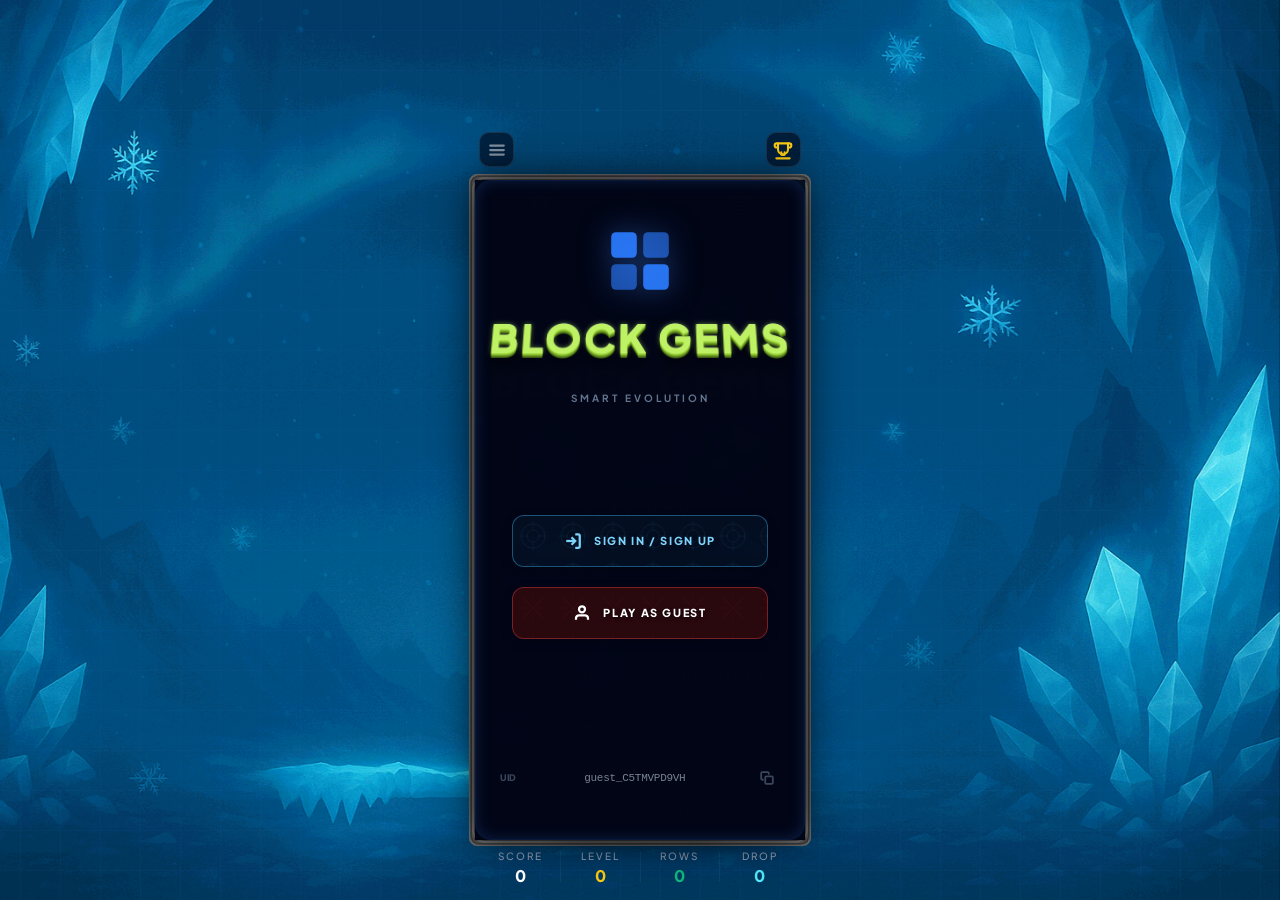
==== commit b53100e9: "Deploy build" ====
--- a/index.html
+++ b/index.html
@@ -91,7 +91,7 @@
       letter-spacing: 0.2em;
     }
   </style>
-  <script type="module" crossorigin src="./assets/main-B7o1SIiw.js"></script>
+  <script type="module" crossorigin src="./assets/main-D2OSKeTA.js"></script>
   <link rel="modulepreload" crossorigin href="./assets/rolldown-runtime-Zofljcph.js">
   <link rel="modulepreload" crossorigin href="./assets/modulepreload-polyfill-CSRv37U6.js">
   <link rel="modulepreload" crossorigin href="./assets/dist-dCQyYRQw.js">
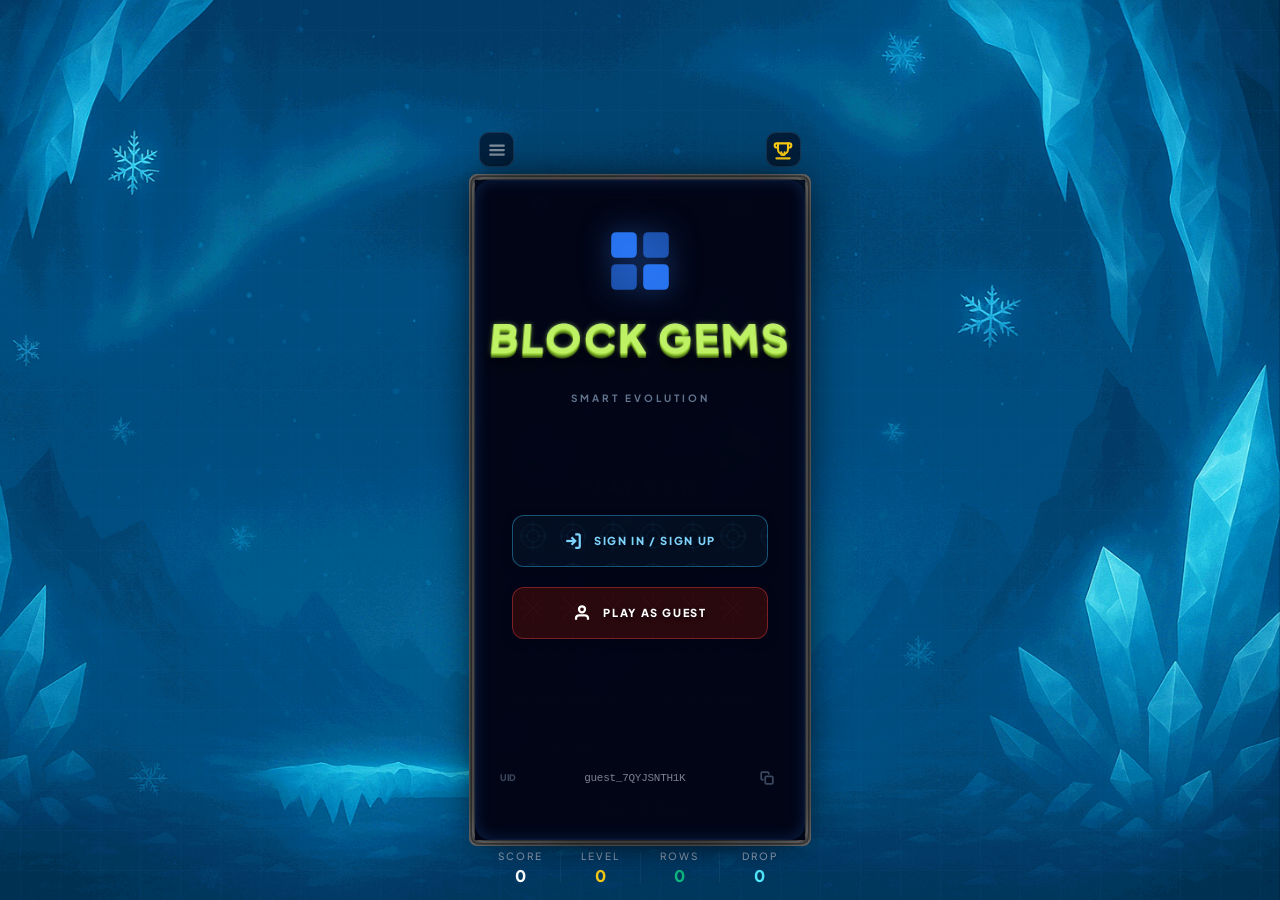
==== commit 103f223b: "Deploy build" ====
--- a/index.html
+++ b/index.html
@@ -91,13 +91,13 @@
       letter-spacing: 0.2em;
     }
   </style>
-  <script type="module" crossorigin src="./assets/main-D2OSKeTA.js"></script>
+  <script type="module" crossorigin src="./assets/main-Bs0vGcED.js"></script>
   <link rel="modulepreload" crossorigin href="./assets/rolldown-runtime-Zofljcph.js">
   <link rel="modulepreload" crossorigin href="./assets/modulepreload-polyfill-CSRv37U6.js">
   <link rel="modulepreload" crossorigin href="./assets/dist-dCQyYRQw.js">
   <link rel="modulepreload" crossorigin href="./assets/phaser-93QsA6HH.js">
   <link rel="modulepreload" crossorigin href="./assets/ProfileService-CruZ8h15.js">
-  <link rel="modulepreload" crossorigin href="./assets/IGameMode-DM1Liqth.js">
+  <link rel="modulepreload" crossorigin href="./assets/IGameMode-DaxP0L1A.js">
   <link rel="modulepreload" crossorigin href="./assets/PopupUIController-4BX8RCqx.js">
   <link rel="stylesheet" crossorigin href="./assets/main-BhWcNOZF.css">
 </head>
